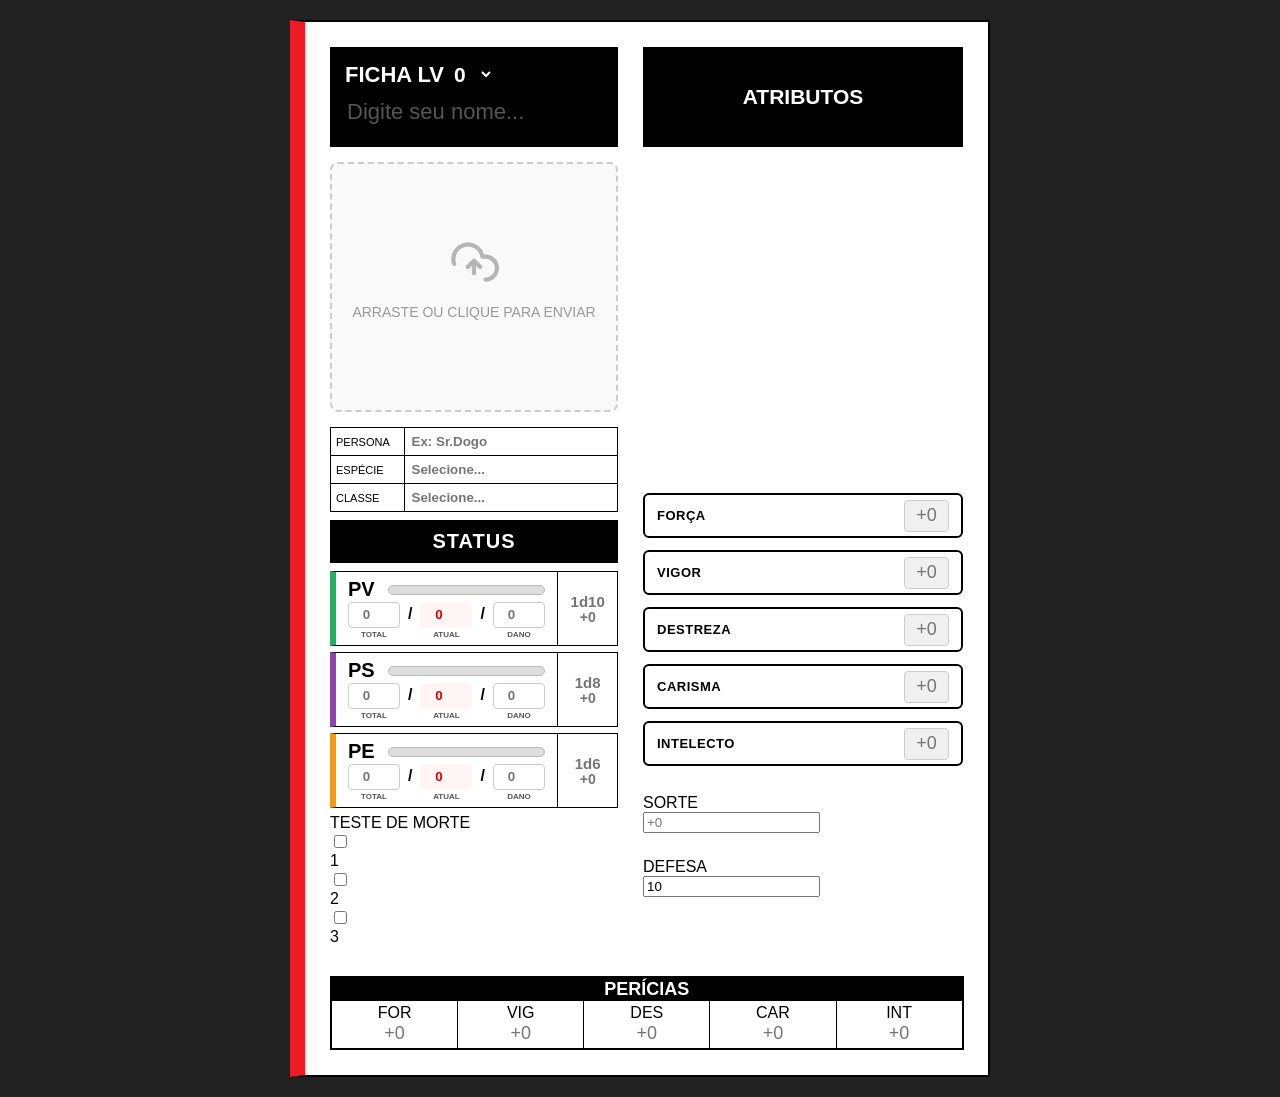
==== index.html @ f35fffa3 "Update index.html" ====
<!DOCTYPE html>
<html lang="pt-br">

<head>
    <meta charset="UTF-8">
    <meta name="viewport" content="width=900">
    <title>Ficha - LUVES</title>
    <link rel="stylesheet" href="style.css">
    <script src="https://cdn.jsdelivr.net/npm/chart.js"></script>
</head>

<body>
    <div class="ficha-container">
        <div class="col-esquerda">
            <header class="header-preto">
                <div class="cabecalho-topo">
                    <h1>FICHA LV
                        <select id="campo_lv">
                            <script>
                                for (let i = 0; i <= 15; i++) {
                                    document.write(`<option value="${i}">${i}</option>`);
                                }
                            </script>
                        </select>
                    </h1>
                    <input type="text" id="player_nome_input" placeholder="Digite seu nome..." spellcheck="false">
                </div>
            </header>

            <div class="moldura-foto-container">
                <div id="container_foto" class="upload-area" onclick="document.getElementById('input_foto').click()">
                    <img id="preview_img" src="#" style="display:none;">
                    <div id="placeholder_upload">
                        <div class="nuvem-icone">
                            <svg viewBox="0 0 24 24" width="50" height="50" fill="none" stroke="#888" stroke-width="2"
                                stroke-linecap="round" stroke-linejoin="round">
                                <path d="M17.5 19a5.5 5.5 0 0 0 0-11h-1.5a7 7 0 1 0-13.5 3.5"></path>
                                <polyline points="12 12 12 16"></polyline>
                                <polyline points="9 13 12 10 15 13"></polyline>
                            </svg>
                        </div>
                        <p>ARRASTE OU CLIQUE PARA ENVIAR</p>
                    </div>
                    <input type="file" id="input_foto" accept="image/*" onchange="carregarFoto(event)" hidden>
                </div>
            </div>

            <table class="tabela-dados">
                <tr>
                    <td>PERSONA</td>
                    <td><input type="text" placeholder="Ex: Sr.Dogo"></td>
                </tr>
                <tr>
                    <td>ESPÉCIE</td>
                    <td>
                        <div class="campo-wrapper">
                            <input type="text" id="especie_input" placeholder="Selecione..." readonly
                                onclick="abrirModal()">
                            <button id="btn_limpar_especie" class="btn-lixeira-sutil" onclick="limparEspecie()"
                                title="Limpar">✕</button>
                        </div>
                    </td>
                </tr>
                <tr>
                    <td>CLASSE</td>
                    <td>
                        <div class="campo-wrapper">
                            <input type="text" id="classe_input" placeholder="Selecione..." readonly
                                onclick="abrirModalExclusivo('modalClasse')">

                            <button id="btn_limpar_classe" class="btn-lixeira-sutil"
                                onclick="removerClasseSelecionada()" title="Limpar" style="display: none;">✕</button>
                        </div>
                    </td>
            </table>

            <div class="container-status">
                <div class="header-preta">STATUS</div>
                <div class="lista-status">

                    <div class="status-card borda-pv">
                        <div class="corpo-principal">
                            <div class="topo">
                                <span class="sigla-status">PV</span>
                                <div class="barra-externa">
                                    <div id="barra_pv" class="barra-interna bg-pv"></div>
                                </div>
                            </div>
                            <div class="inputs-row">
                                <div class="input-unidade">
                                    <input type="number" id="pv_total" placeholder="0" oninput="atualizar('pv')">
                                    <label>TOTAL</label>
                                </div>
                                <span class="barra-div">/</span>
                                <div class="input-unidade">
                                    <input type="number" id="pv_atual" value="0" readonly class="bg-read">
                                    <label>ATUAL</label>
                                </div>
                                <span class="barra-div">/</span>
                                <div class="input-unidade">
                                    <input type="number" id="pv_dano" placeholder="0" oninput="atualizar('pv')">
                                    <label>DANO</label>
                                </div>
                            </div>
                        </div>
                        <div class="divisor-v"></div>
                        <div class="bonus-slim">
                            <input type="text" class="dado-val" placeholder="1d10" oninput="autoDado(this)">
                            <input type="text" class="bonus-val cor-pv" placeholder="+0" oninput="autoMais(this)">
                        </div>
                    </div>
                    <div class="status-card borda-ps">
                        <div class="corpo-principal">
                            <div class="topo">
                                <span class="sigla-status">PS</span>
                                <div class="barra-externa">
                                    <div id="barra_ps" class="barra-interna bg-ps"></div>
                                </div>
                            </div>
                            <div class="inputs-row">
                                <div class="input-unidade">
                                    <input type="number" id="ps_total" placeholder="0" oninput="atualizar('ps')">
                                    <label>TOTAL</label>
                                </div>
                                <span class="barra-div">/</span>
                                <div class="input-unidade">
                                    <input type="number" id="ps_atual" value="0" readonly class="bg-read">
                                    <label>ATUAL</label>
                                </div>
                                <span class="barra-div">/</span>
                                <div class="input-unidade">
                                    <input type="number" id="ps_dano" placeholder="0" oninput="atualizar('ps')">
                                    <label>DANO</label>
                                </div>
                            </div>
                        </div>
                        <div class="divisor-v"></div>
                        <div class="bonus-slim">
                            <input type="text" class="dado-val" placeholder="1d8" oninput="autoDado(this)">
                            <input type="text" class="bonus-val cor-ps" placeholder="+0" oninput="autoMais(this)">
                        </div>
                    </div>
                    <div class="status-card borda-pe">
                        <div class="corpo-principal">
                            <div class="topo">
                                <span class="sigla-status">PE</span>
                                <div class="barra-externa">
                                    <div id="barra_pe" class="barra-interna bg-pe"></div>
                                </div>
                            </div>
                            <div class="inputs-row">
                                <div class="input-unidade">
                                    <input type="number" id="pe_total" placeholder="0" oninput="atualizar('pe')">
                                    <label>TOTAL</label>
                                </div>
                                <span class="barra-div">/</span>
                                <div class="input-unidade">
                                    <input type="number" id="pe_atual" value="0" readonly class="bg-read">
                                    <label>ATUAL</label>
                                </div>
                                <span class="barra-div">/</span>
                                <div class="input-unidade">
                                    <input type="number" id="pe_dano" placeholder="0" oninput="atualizar('pe')">
                                    <label>DANO</label>
                                </div>
                            </div>
                        </div>
                        <div class="divisor-v"></div>
                        <div class="bonus-slim">
                            <input type="text" class="dado-val" placeholder="1d6" oninput="autoDado(this)">
                            <input type="text" class="bonus-val cor-pe" placeholder="+0" oninput="autoMais(this)">
                        </div>
                    </div>
                </div>
            </div>

            <div class="card-teste-morte">
                <div class="morte-header">TESTE DE MORTE</div>
                <div class="morte-body">
                    <div class="morte-grid-inputs">
                        <label class="item-checkbox-morte">
                            <input type="checkbox" id="morte_1" onclick="atualizarTesteMorte()">
                            <div class="caixa-morte-design">1</div>
                        </label>
                        <label class="item-checkbox-morte">
                            <input type="checkbox" id="morte_2" onclick="atualizarTesteMorte()">
                            <div class="caixa-morte-design">2</div>
                        </label>
                        <label class="item-checkbox-morte">
                            <input type="checkbox" id="morte_3" onclick="atualizarTesteMorte()">
                            <div class="caixa-morte-design">3</div>
                        </label>
                    </div>
                </div>
            </div>
        </div>

        <div class="col-direita">
            <h2 class="titulo-sessao">ATRIBUTOS</h2>

            <div class="chart-container">
                <canvas id="radarChart"></canvas>
            </div>

            <div class="lista-atributos">
                <div class="attr-item">FORÇA <input type="text" id="base_for" placeholder="+0"
                        onfocus="removerSinal(this)" oninput="validarRapido(this)"></div>
                <div class="attr-item">VIGOR <input type="text" id="base_vig" placeholder="+0"
                        onfocus="removerSinal(this)" oninput="validarRapido(this)"></div>
                <div class="attr-item">DESTREZA <input type="text" id="base_des" placeholder="+0"
                        onfocus="removerSinal(this)" oninput="validarRapido(this)"></div>
                <div class="attr-item">CARISMA <input type="text" id="base_car" placeholder="+0"
                        onfocus="removerSinal(this)" oninput="validarRapido(this)"></div>
                <div class="attr-item">INTELECTO <input type="text" id="base_int" placeholder="+0"
                        onfocus="removerSinal(this)" oninput="validarRapido(this)"></div>
            </div>

            <div class="card-teste-morte" style="margin-top: 15px;">
                <div class="morte-header">SORTE</div>
                <div class="morte-body">
                    <div class="grid-atributo-separado">
                        <div class="caixa-atributo-design">
                            <input type="text" id="sorte_input" placeholder="+0" oninput="autoMais(this)"
                                class="input-atributo-morte">
                        </div>
                    </div>
                </div>
            </div>

            <div class="card-teste-morte" style="margin-top: 15px;">
                <div class="morte-header">DEFESA</div>
                <div class="morte-body">
                    <div class="grid-atributo-separado">
                        <div class="caixa-atributo-design">
                            <input type="number" id="defesa_input" value="10" placeholder="10"
                                class="input-atributo-morte">
                        </div>
                    </div>
                </div>
            </div>
        </div>

        <footer class="footer-pericias">
            <h2 class="titulo-pericias">PERÍCIAS</h2>
            <div class="grid-pericias">
                <div class="p-col">FOR<br><input type="text" placeholder="+0" onfocus="removerSinal(this)"
                        onblur="aplicarSinal(this)"></div>
                <div class="p-col">VIG<br><input type="text" placeholder="+0" onfocus="removerSinal(this)"
                        onblur="aplicarSinal(this)"></div>
                <div class="p-col">DES<br><input type="text" placeholder="+0" onfocus="removerSinal(this)"
                        onblur="aplicarSinal(this)"></div>
                <div class="p-col">CAR<br><input type="text" placeholder="+0" onfocus="removerSinal(this)"
                        onblur="aplicarSinal(this)"></div>
                <div class="p-col">INT<br><input type="text" placeholder="+0" onfocus="removerSinal(this)"
                        onblur="aplicarSinal(this)"></div>
            </div>
        </footer>
    </div>

    <div id="modal_especies" class="modal">
        <div class="modal-content">
            <span class="close-btn" onclick="fecharModal()">&times;</span>
            <h2 class="titulo-sessao">ESCOLHA SUA ESPÉCIE</h2>
            <div class="grid-especies-modal">
                <div class="categoria-modal">
                    <div class="tag-attr nul">NULO</div> <button
                        onclick="selecionarEspecie('Humanos', 'NUL')">Humanos</button>
                </div>
                <div class="categoria-modal">
                    <div class="tag-attr for">FOR</div> <button
                        onclick="selecionarEspecie('Dragões', 'FOR')">Dragões</button><button
                        onclick="selecionarEspecie('Feras', 'FOR')">Feras</button><button
                        onclick="selecionarEspecie('Mutante', 'FOR')">Mutante</button>
                </div>
                <div class="categoria-modal">
                    <div class="tag-attr vig">VIG</div> <button
                        onclick="selecionarEspecie('Plantas', 'VIG')">Plantas</button><button
                        onclick="selecionarEspecie('Reencarnados', 'VIG')">Reencarnados</button><button
                        onclick="selecionarEspecie('Vampiros', 'VIG')">Vampiros</button>
                </div>
                <div class="categoria-modal">
                    <div class="tag-attr des">DES</div> <button
                        onclick="selecionarEspecie('Goblins', 'DES')">Goblins</button><button
                        onclick="selecionarEspecie('Insectos', 'DES')">Insectos</button><button
                        onclick="selecionarEspecie('Limosos', 'DES')">Limosos</button>
                </div>
                <div class="categoria-modal">
                    <div class="tag-attr car">CAR</div> <button
                        onclick="selecionarEspecie('Anjos', 'CAR')">Anjos</button><button
                        onclick="selecionarEspecie('Demônios', 'CAR')">Demônios</button><button
                        onclick="selecionarEspecie('Gemas', 'CAR')">Gemas</button>
                </div>
                <div class="categoria-modal">
                    <div class="tag-attr int">INT</div> <button
                        onclick="selecionarEspecie('Construtos', 'INT')">Construtos</button><button
                        onclick="selecionarEspecie('Elfos', 'INT')">Elfos</button><button
                        onclick="selecionarEspecie('Marcianos', 'INT')">Marcianos</button>
                </div>
            </div>
        </div>
    </div>

    <div id="modal_detalhes" class="modal">
        <div class="modal-content ficha-explicativa">
            <span class="close-btn2" onclick="fecharDetalhes()">&times;</span>
            <div class="header-detalhes">
                <h2 id="detalhe_nome">Nome da Espécie</h2>
                <div class="tag-attr" id="detalhe_tag">ATTR</div>
            </div>
            <div class="topo-detalhes-grid">
                <div class="foto-especie-container"><img id="detalhe_img" src="" alt="Representação"></div>
                <div class="mini-resumo">
                    <h3>RESUMO</h3>
                    <p id="detalhe_resumo_curto">Breve introdução sobre a espécie aqui...</p>
                </div>
            </div>
            <div class="info-texto">
                <p><strong>• Bônus de Atributo:</strong> <span id="detalhe_bonus"></span></p>
                <p><strong>• Descrição Física:</strong> <span id="detalhe_desc"></span></p>
                <p><strong>• Idade:</strong> <span id="detalhe_idade"></span></p>
                <p><strong>• Tamanho:</strong> <span id="detalhe_tamanho"></span></p>
            </div>
            <button class="btn-confirmar" onclick="confirmarEscolha()">ESCOLHER ESTA ESPÉCIE</button>
        </div>
    </div>

    <div id="modalClasse" class="modal">
        <div class="modal-content">
            <div class="modal-header">
                <h2>ESCOLHA SUA CLASSE</h2>
                <span class="fechar-modal-custom" onclick="fecharModalClasse('modalClasse')">&times;</span>
            </div>

            <div class="tabs-classes">
                <button class="tab-btn-classe active" data-cor="vermelho"
                    onclick="trocarAbaClasse(event, 'classe-for')">FOR</button>
                <button class="tab-btn-classe" data-cor="verde"
                    onclick="trocarAbaClasse(event, 'classe-vig')">VIG</button>
                <button class="tab-btn-classe" data-cor="amarelo"
                    onclick="trocarAbaClasse(event, 'classe-des')">DES</button>
                <button class="tab-btn-classe" data-cor="rosa"
                    onclick="trocarAbaClasse(event, 'classe-car')">CAR</button>
                <button class="tab-btn-classe" data-cor="azul"
                    onclick="trocarAbaClasse(event, 'classe-int')">INT</button>
            </div>

            <div id="classe-for" class="conteudo-classe active">
                <div class="grid-classes">
                    <div class="card-classe" onclick="selecionarClasse('Bárbaro')">Bárbaro <span
                            class="sec-badge b-vig">VIG</span></div>
                    <div class="card-classe" onclick="selecionarClasse('Carrasco')">Carrasco <span
                            class="sec-badge b-des">DES</span></div>
                    <div class="card-classe" onclick="selecionarClasse('Performático')">Performático <span
                            class="sec-badge b-car">CAR</span></div>
                    <div class="card-classe" onclick="selecionarClasse('Exorcista')">Exorcista <span
                            class="sec-badge b-int">INT</span></div>
                </div>
            </div>

            <div id="classe-vig" class="conteudo-classe">
                <div class="grid-classes">
                    <div class="card-classe" onclick="selecionarClasse('Sentinela')">Sentinela <span
                            class="sec-badge b-for">FOR</span></div>
                    <div class="card-classe" onclick="selecionarClasse('Monge')">Monge <span
                            class="sec-badge b-des">DES</span></div>
                    <div class="card-classe" onclick="selecionarClasse('Paladino')">Paladino <span
                            class="sec-badge b-car">CAR</span></div>
                    <div class="card-classe" onclick="selecionarClasse('Socorrista')">Socorrista <span
                            class="sec-badge b-int">INT</span></div>
                </div>
            </div>

            <div id="classe-des" class="conteudo-classe">
                <div class="grid-classes">
                    <div class="card-classe" onclick="selecionarClasse('Assassino')">Assassino <span
                            class="sec-badge b-for">FOR</span></div>
                    <div class="card-classe" onclick="selecionarClasse('Caçador')">Caçador <span
                            class="sec-badge b-vig">VIG</span></div>
                    <div class="card-classe" onclick="selecionarClasse('Gatuno')">Gatuno <span
                            class="sec-badge b-car">CAR</span></div>
                    <div class="card-classe" onclick="selecionarClasse('Hacker')">Hacker <span
                            class="sec-badge b-int">INT</span></div>
                </div>
            </div>

            <div id="classe-car" class="conteudo-classe">
                <div class="grid-classes">
                    <div class="card-classe" onclick="selecionarClasse('Cozinheiro')">Cozinheiro <span
                            class="sec-badge b-for">FOR</span></div>
                    <div class="card-classe" onclick="selecionarClasse('Maestro')">Maestro <span
                            class="sec-badge b-vig">VIG</span></div>
                    <div class="card-classe" onclick="selecionarClasse('Alfaiate')">Alfaiate <span
                            class="sec-badge b-des">DES</span></div>
                    <div class="card-classe" onclick="selecionarClasse('Ocultista')">Ocultista <span
                            class="sec-badge b-int">INT</span></div>
                </div>
            </div>

            <div id="classe-int" class="conteudo-classe">
                <div class="grid-classes">
                    <div class="card-classe" onclick="selecionarClasse('Mecânico')">Mecânico <span
                            class="sec-badge b-for">FOR</span></div>
                    <div class="card-classe" onclick="selecionarClasse('Alquimista')">Alquimista <span
                            class="sec-badge b-vig">VIG</span></div>
                    <div class="card-classe" onclick="selecionarClasse('Investigador')">Investigador <span
                            class="sec-badge b-des">DES</span></div>
                    <div class="card-classe" onclick="selecionarClasse('Arcanista')">Arcanista <span
                            class="sec-badge b-car">CAR</span></div>
                </div>
            </div>
        </div>
    </div>

    <div id="modal_detalhes_classe" class="modal" style="display: none;">
        <div class="modal-content">
            <div class="modal-header-detalhe">
                <h2 id="detalhe_classe_nome" style="margin: 0;">BÁRBARO</h2>
                <span id="detalhe_classe_tag" class="badge-status-classe vig">VIG</span>
            </div>

            <hr>

            <div class="modal-body-layout">
                <div class="placeholder-img-classe">
                    <img src="data:image/svg+xml;utf8,<svg xmlns='http://www.w3.org/2000/svg' width='170' height='230'><rect width='170' height='230' fill='%23222'/><text x='50%' y='50%' dominant-baseline='middle' text-anchor='middle' fill='%23666' font-family='sans-serif' font-size='12'>[Imagem da Classe]</text></svg>"
                        alt="Espaço da Imagem">
                </div>

                <div class="modal-textos-classe">
                    <h3>PROFICIÊNCIAS</h3>
                    <p id="detalhe_classe_proficiencias">Carregando...</p>

                    <h3>HABILIDADE INICIAL: <em id="detalhe_classe_hab_nome">Carregando...</em></h3>
                    <p id="detalhe_classe_hab_desc">Carregando...</p>
                </div>
            </div>

            <hr>

            <div class="modal-botoes-footer">
                <button class="btn-voltar-classes" onclick="voltarParaListaClasses()">← Voltar</button>
                <button class="btn-confirmar-classe" onclick="confirmarEscolhaClasseFinal()">Confirmar
                    Classe</button>
            </div>
        </div>
    </div>




    <script src="app.js"></script>
</body>

</html>
---- style.css ----
:root { --vermelho: #ed1c24; }

* { box-sizing: border-box; } /* Essencial para o cálculo de largura */

body { 
    background-color: #222; 
    display: flex; 
    justify-content: center; 
    font-family: 'Arial Black', sans-serif; 
    padding: 20px; 
    margin: 0;
}

/* CONTAINER PRINCIPAL: Aumentamos a largura máxima para dar espaço aos atributos */
.ficha-container {
    display: grid;
    grid-template-columns: 1fr 1.1fr; /* Damos um pouco mais de peso para a coluna da direita */
    gap: 25px; /* Aumentamos o espaço entre as colunas */
    width: 100%;
    max-width: 700px; /* Aumentado de 950px para 1100px para caber tudo folgado */
    margin: 0 auto;
    background: #fff;
    border: 2px solid #000;
    border-left: 15px solid var(--vermelho);
    padding: 25px; /* Aumentamos o respiro interno */
    box-sizing: border-box;
    align-items: start;
}

/* 2. Ajuste na Header de Atributos */
.col-direita h2.titulo-sessao {
    margin-top: 0; /* Remove qualquer espaço extra no topo */
    height: 100px; /* Opcional: Se quiser que ela tenha a mesma altura exata do header preto da esquerda */
    display: flex;
    align-items: center;
    justify-content: center;
}

/* 3. Garantir que a coluna da direita não tenha padding extra no topo */
.col-direita {
    padding-top: 0;
    display: flex;
    flex-direction: column;
    gap: 10px;
}



/* Ajuste Mobile para a Ficha Principal */
@media (max-width: 650px) {
    .ficha-container {
        grid-template-columns: 1fr; /* Empilha as colunas no celular */
        border-left-width: 8px;
    }
}
.header-preto { 
    background: black; 
    color: white; 
    padding: 15px; 
    min-height: 100px; 
}

.header-preto h1 { 
    margin: 0; 
    font-size: 22px; 
}
/* Estilo do novo Input de Nome */
#player_nome_input {
    background: transparent;
    border: none;
    color: white;
    font-family: 'Arial Black', sans-serif; /* Mesma fonte do resto da ficha */
    font-size: 22px;
    width: 100%;
    margin-top: 10px;
    outline: none;
    text-transform: uppercase; /* Opcional: deixa o nome sempre em maiúsculas como no molde */
}

/* Cor do "Digite seu nome..." (Placeholder) */
#player_nome_input::placeholder {
    color: #555; /* Tom claro solicitado */
    text-transform: none; /* Placeholder não fica em maiúsculas */
}

#campo_lv {
    background: transparent; color: white; border: none;
    font-size: 21px; font-weight: bold; cursor: pointer; font-family: inherit;
    outline: none;
}
#campo_lv option { background: black; }

.moldura-foto-container {
    width: 100%;
    margin: 15px 0;
}


/* Efeito ao passar o mouse */
.upload-area:hover {
    background-color: #f0f0f0;
    border-color: #888;
}

#placeholder_upload {
    text-align: center;
    pointer-events: none;
}

#placeholder_upload p {
    margin-top: 10px;
    color: #999;
    font-family: Arial, sans-serif;
    font-size: 14px;
    font-weight: normal;
    text-transform: none; /* Mantém minúsculas como na imagem */
}

.nuvem-icone {
    opacity: 0.6;
    transition: transform 0.3s ease;
}

/* ... (mantenha o início do código igual) */

.upload-area {
    width: 100%;
    height: 250px;
    background-color: #f9f9f9;
    border: 2px dashed #ccc; 
    /* DIMINUÍDO: De 20px para 8px para a moldura externa */
    border-radius: 8px; 
    display: flex;
    align-items: center;
    justify-content: center;
    cursor: pointer;
    transition: all 0.4s ease;
    overflow: hidden;
    position: relative;
}

/* Estado Ativo: Quando a classe 'foto-postada' é adicionada via JS */
.upload-area.foto-postada {
    border: 1px solid #420101; /* Muda de tracejado para LINHA SÓLIDA */
    background-color: white;
}

/* Efeito de hover suave apenas quando já tem a foto */
.upload-area.foto-postada:hover {
    border-color: var(--vermelho); /* Destaque sutil com a cor da ficha */
    box-shadow: 0 4px 15px rgba(0,0,0,0.1);
    transform: scale(1.01);
}
#preview_img {
    width: 100%;
    height: 100%;
    object-fit: cover; 
    object-position: center;
    /* DIMINUÍDO: De 10px para 5px para a foto interna */
    border-radius: 5px; 
    display: block;
}

/* ... (resto do código igual) */

.titulo-sessao { background: black; color: white; text-align: center; padding: 5px; font-size: 21px; margin: 5px 0; }
.tabela-dados { width: 100%; border-collapse: collapse; }
.tabela-dados td { border: 1px solid black; padding: 5px; font-size: 11px; }
.tabela-dados input { border: none; width: 100%; outline: none; font-weight: bold; }

.status-bar { border: 1px solid black; padding: 5px; font-size: 18px; font-family: 'Arial Black', sans-serif; }
.progresso { height: 6px; width: 85%; border: 1px solid black; margin-top: 4px; }
.verde { background: #8efc69; } .roxo { background: #8a59ff; } .amarelo { background: #ffeb3b; }

.attr-item { display: flex; justify-content: space-between; border: 2px solid black; padding: 4px; margin-bottom: 2px; font-size: 12px; }
.attr-item input { width: 35px; text-align: center; }


/* Estilo do Input de Espécie para parecer clicável */
#especie_input {
    cursor: pointer;
    color: #000000;
    transition: background 0.3s;
}
#especie_input:hover { background: #fff0f0; }

/* O MODAL (Fundo escuro) */
.modal {
    display: none; 
    position: fixed; 
    z-index: 1000; 
    left: 0; 
    top: 0;
    width: 100%; 
    height: 100%;
    background-color: rgba(0,0,0,0.85);
    backdrop-filter: blur(4px);
    
    /* MUDANÇA AQUI: Impede que o fundo role */
    overflow: hidden; 
    padding: 0; 
}

/* CONTEÚDO DO MODAL (A aba de resumo) */
.modal-content {
    background-color: white;
    margin: 5vh auto; /* 5% da altura da tela */
    padding: 20px;
    border: 3px solid black;
    width: 90%;
    max-width: 500px;
    border-radius: 10px;
    position: relative;
    
    /* MUDANÇA AQUI: A rolagem fica só aqui dentro */
    max-height: 85vh; 
    overflow-y: auto; 
    display: flex;
    flex-direction: column;
}

/* Esconde a barra de rolagem lateral do fundo quando o modal abre */
body.modal-aberto {
    overflow: hidden;
}

/* BOTÃO DE FECHAR NO MODAL */
.close-btn {
    position: absolute;
    right: 15px;
    top: 10px;
    font-size: 24px;
    font-weight: bold;
    cursor: pointer;
    color: rgb(255, 255, 255); /* Cor branca solicitada */
    line-height: 1;
    transition: color 0.2s ease;
    z-index: 1001; /* Garante que fique acima da barra preta */
}

/* BOTÃO DE FECHAR NO MODAL */
.close-btn2 {
    position: absolute;
    right: 15px;
    top: 10px;
    font-size: 24px;
    font-weight: bold;
    cursor: pointer;
    color: rgb(0, 0, 0); /* Cor branca solicitada */
    line-height: 1;
    transition: color 0.2s ease;
    z-index: 1001; /* Garante que fique acima da barra preta */
}
.close-btn2:hover {
    color: #eb0000; /* Fica cinza claro ao passar o mouse */
}

.close-btn:hover {
    color: #bd0000; /* Fica cinza claro ao passar o mouse */
}

/* Ajuste opcional na barra de título para destacar o botão */
.modal-content h2.titulo-sessao {
    margin: -20px -20px 20px -20px; /* Alinha com as bordas do modal */
    border-radius: 7px 7px 0 0;
    padding: 15px;
    position: relative;
}

/* GRID DE BOTÕES */
.grid-especies-modal {
    display: grid;
    grid-template-columns: 1fr 1fr;
    gap: 15px;
    margin-top: 20px;
}

.categoria-modal {
    display: flex;
    flex-direction: column;
    gap: 5px;
}

.tag-attr {
    background: black;
    color: white;
    width: fit-content;
    padding: 2px 8px;
    font-size: 12px;
    font-weight: bold;
}

.categoria-modal button {
    text-align: left;
    background: none;
    border: none;
    border-bottom: 1px solid #ddd;
    padding: 5px;
    cursor: pointer;
    font-family: Arial, sans-serif;
    font-size: 13px;
}

.categoria-modal button:hover {
    background: #f0f0f0;
    color: var(--vermelho);
    border-bottom-color: var(--vermelho);
}

/* Tags de Cores */
.tag-attr { padding: 4px 10px; font-size: 11px; font-weight: bold; border-radius: 3px; color: white; width: fit-content; }
.tag-attr.for { background: #ed1c24; }
.tag-attr.vig { background: #2ecc71; }
.tag-attr.des { background: #f1c40f; }
.tag-attr.car { background: #f75ec9; }
.tag-attr.int { background: #3498db; }
.tag-attr.nul { background: #555555; }

/* Efeito de Hover Colorido nos Botões */
.categoria-modal:has(.for) button:hover { color: #ed1c24; border-bottom-color: #ed1c24; }
.categoria-modal:has(.vig) button:hover { color: #2ecc71; border-bottom-color: #2ecc71; }
.categoria-modal:has(.des) button:hover { color: #f1c40f; border-bottom-color: #f1c40f; }
.categoria-modal:has(.car) button:hover { color: #e91e63; border-bottom-color: #e91e63; }
.categoria-modal:has(.int) button:hover { color: #3498db; border-bottom-color: #3498db; }
.categoria-modal:has(.nul) button:hover { color: #524f4f; border-bottom-color: #000000; }


/* Estilo base das tags para manter consistência */
.tag-attr {
    padding: 2px 10px;
    font-size: 11px;
    font-weight: bold;
    border-radius: 3px;
    width: fit-content;
    margin-bottom: 5px;
    text-align: center;
    min-width: 40px;
}

/* Estilo da Ficha Explicativa */
.ficha-explicativa {
    max-width: 450px;
    border: 4px solid black;
}

.header-detalhes {
    display: flex;
    justify-content: space-between;
    align-items: center;
    border-bottom: 2px solid #ddd;
    margin-bottom: 15px;
    padding-bottom: 5px;
}

.foto-especie-container {
    width: 150px; height: 150px; border: 1px solid #ddd;
    border-radius: 4px; overflow: hidden;
}

.foto-especie-container img {
    width: 100%;
    height: 100%;
    object-fit: cover;
}

.info-texto p {
    font-size: 13px;
    line-height: 1.5;
    margin-bottom: 10px;
    font-family: Arial, sans-serif;
    color: #333;
}

.btn-confirmar {
    width: 100%;
    padding: 12px;
    background: black;
    color: white;
    border: none;
    font-weight: bold;
    cursor: pointer;
    margin-top: 10px;
    transition: 0.3s;
}

.btn-confirmar:hover {
    background: #68b965;
}

/* Novo Layout: Foto + Resumo */
.topo-detalhes-grid {
    display: grid;
    grid-template-columns: 150px 1fr; /* Foto fixa em 150px e texto ocupa o resto */
    gap: 15px;
    background: #f4f4f4;
    padding: 10px;
    border-radius: 5px;
    margin: 10px 0;
}

.mini-resumo {
    display: flex;
    flex-direction: column;
    justify-content: center;
}

.mini-resumo h3 {
    font-size: 14px;
    margin-bottom: 5px;
    border-bottom: 2px solid black;
    width: fit-content;
}

.mini-resumo p {
    font-size: 12px;
    font-style: italic;
    color: #555;
    line-height: 1.4;
}

/* O wrapper precisa deixar os itens lado a lado */
.campo-wrapper {
    display: flex !important;
    align-items: center !important;
    width: 100%;
}

/* O botão sutil */
.btn-lixeira-sutil {
    display: none; /* Começa escondido */
    background: none;
    border: none;
    padding: 0 10px;
    cursor: pointer;
    color: #ccc;
    font-weight: bold;
}

/* REGRA CRÍTICA: Se o input tiver a classe, mostra o botão vizinho */
#especie_input.tem-conteudo + .btn-lixeira-sutil {
    display: inline-block !important;
}

.btn-lixeira-sutil:hover {
    color: #ed1c24;
}


.header-preta {
    background: #000;
    color: #fff;
    text-align: center;
    font-weight: 800;
    padding: 10px;
    font-size: 20px;
    font-family: 'Arial Black', sans-serif;
    text-transform: uppercase;
    letter-spacing: 1px;
    
    /* ESTA LINHA CRIA O ESPAÇO ACIMA */
    margin-top: 8px; 
    
    margin-bottom: 8px;
    display: block; /* Garante que a margem funcione corretamente */
}

.status-card {
    display: flex;
    border: 1px solid #000;
    margin-bottom: 6px;
    background: #fff;
    height: 75px;
}

.corpo-principal {
    flex: 1;
    padding: 6px 12px;
    display: flex;
    flex-direction: column;
    justify-content: space-around;
}

/* ÁREA LATERAL BEM ENCOLHIDA */
.bonus-slim {
    width: 60px; /* Largura mínima para o bônus */
    display: flex;
    flex-direction: column;
    align-items: center;
    justify-content: center;
}

.divisor-v { width: 1.5px; background: #000; align-self: stretch; }

.dado-val, .bonus-val {
    width: 100%;
    text-align: center;
    border: none;
    background: transparent;
    font-weight: bold;
    outline: none;
}
.dado-val { font-size: 15px; color: #333; }
.bonus-val { font-size: 14px; margin-top: -3px; }

/* Barras e Inputs */
.topo { display: flex; align-items: center; gap: 10px; }
.sigla-status { font-weight: 900; font-size: 20px; width: 30px; }
.barra-externa { flex-grow: 1; height: 10px; background: #ddd; border-radius: 5px; border: 1px solid #bbb; overflow: hidden; }
.barra-interna { height: 100%; width: 0%; transition: width 0.4s ease-out; }

.inputs-row { display: flex; justify-content: center; align-items: center; gap: 8px; }
.input-unidade { display: flex; flex-direction: column; align-items: center; }
.input-unidade input { width: 52px; height: 26px; text-align: center; font-weight: bold; border: 1px solid #ccc; border-radius: 4px; }
.input-unidade label { font-size: 8px; font-weight: 900; color: #555; margin-top: 2px; }
.bg-read { background: #fff5f5; color: #d00; border: none !important; }
.barra-div { font-weight: bold; font-size: 16px; margin-top: -12px; }

/* Cores dos Temas */
.bg-pv { background: #2ecc71; } .cor-pv { color: #27ae60; } .borda-pv { border-left: 6px solid #27ae60; }
.bg-ps { background: #9b59b6; } .cor-ps { color: #8e44ad; } .borda-ps { border-left: 6px solid #8e44ad; }
.bg-pe { background: #f1c40f; } .cor-pe { color: #f39c12; } .borda-pe { border-left: 6px solid #f39c12; }

.sorte-container {
    display: flex;
    align-items: center;
    justify-content: space-between;
    border: 2px solid #000;
    margin-top: 10px;
    height: 40px;
    background-color: #fff;
    border-radius: 4px;
    padding: 0 15px;
}

.sorte-label {
    font-weight: 900;
    font-size: 1rem;
    letter-spacing: 1px;
    color: #000; /* Texto "SORTE" sempre preto */
}

.sorte-inputs {
    display: flex;
    align-items: center;
    gap: 5px;
}

.input-sorte {
    width: 35px;
    border: none;
    background: transparent;
    text-align: center;
    font-weight: bold;
    font-size: 1.1rem;
    /* Cor do texto que o player digita */
    color: #000; 
    outline: none;
}

/* --- EFEITO DE TEXTO DE FUNDO (PLACEHOLDER) --- */
.input-sorte::placeholder {
    /* Cor do texto de exemplo (claro como o "Sr. Dogo") */
    color: #aaaaaa; 
    font-weight: 600;
    opacity: 1;
}

/* Remove as setinhas do campo de número */
.input-sorte::-webkit-inner-spin-button, 
.input-sorte::-webkit-outer-spin-button { 
    -webkit-appearance: none; 
    margin: 0; 
}

.separador {
    font-weight: bold;
    color: #000;
}

/*campo de atributos

/* Container que agrupa os atributos */
.lista-atributos {
    display: flex;
    flex-direction: column;
    gap: 10px; /* Espaço entre as caixas */
    padding: 1px 0;
}

/* Atualização de Fonte para os Atributos */
.attr-item {
    font-family: 'Arial Black', sans-serif; /* A fonte robusta da Sorte */
    color: #000;
    font-weight: 900;
    text-transform: uppercase;
    font-size: 14px;
    letter-spacing: 0.5px;
    
    /* Mantendo as bordas fechadas que você pediu */
    display: flex;
    justify-content: space-between;
    align-items: center;
    border: 2px solid #000000;
    border-radius: 6px;
    height: 45px;
    padding: 0 12px;
    background: #fff;
}

/* Efeito de foco quando passa o mouse na caixa toda */
.attr-item:hover {
    border-color: #4b4b4b;
    background: #e7e7e7;
}

/* Nome do Atributo: Mais limpo e legível */
.attr-item span, .attr-item {
    color: #000000;
    font-family: 'Segoe UI', Roboto, sans-serif;
    font-size: 13px;
    font-weight: 600;
    letter-spacing: 0.5px;
    text-transform: uppercase;
}

/* Garantindo que o input do número também use a fonte se quiser manter o padrão */
.attr-item input {
    font-family: 'Arial Black', sans-serif;
    font-size: 18px;
    color: #000000; /* Cor cinza para o número como no seu print */
    background: #f0f0f0;
    border: 1px solid #ccc;
    border-radius: 4px;
    width: 45px;
    height: 32px;
    text-align: center;
    outline: none;
}

/* Quando o input é selecionado */
.attr-item input:focus {
    border-color: var(--vermelho);
    background: #fff;
    box-shadow: 0 0 4px rgba(237, 28, 36, 0.2);
}

/* Estilo para valor negativo */
.attr-item input[value="-1"] {
    color: #ed1c24;
    border-color: #ffb3b3;
}

/* Remove setas padrão */
.attr-item input::-webkit-inner-spin-button,
.attr-item input::-webkit-outer-spin-button {
    -webkit-appearance: none;
    margin: 0;
}

/* Container do radar */
.chart-container {
    width: 100% !important;
    max-width: 350px; /* Ou o tamanho que você preferir */
    height: 300px !important; /* ALTURA FIXA É ESSENCIAL */
    margin: 0 auto 20px auto;
    position: relative;
    display: block;
    overflow: hidden; /* Garante que nada saia do limite */
}

/* Força o Canvas a obedecer o container */
#radarChart {
    width: 100% !important;
    height: 100% !important;
}

/* campo de dominio */


.status-secundario {
    display: grid;
    grid-template-columns: 1fr 1fr;
    border: 2px solid #000; /* Borda mais grossa para combinar com o estilo */
    border-radius: 10px;
    margin-top: 15px;
    background: #fff;
    width: 100%;
    box-sizing: border-box;
    height: 75px !important; /* Aumentado levemente para melhor respiro */
    overflow: hidden;
}

.status-box {
    display: flex;
    flex-direction: column;
    align-items: center;
    justify-content: center;
    padding: 5px 0;
}

/* Divisória interna entre Defesa e Domínio */
.status-box:first-child {
    border-right: 2px solid #000;
}

.status-label {
    font-family: 'Arial Black', sans-serif;
    font-size: 13px;
    letter-spacing: 1px;
    margin-bottom: 2px;
}

.status-valor {
    font-family: 'Arial Black', sans-serif;
    font-size: 22px;
    font-weight: 900;
    display: flex;
    align-items: center;
}

/* Estilização do Input para parecer texto comum */
.status-valor input {
    width: 45px;
    border: none;
    background: transparent;
    text-align: center;
    font-family: 'Arial Black', sans-serif;
    font-size: 22px;
    font-weight: 900;
    text-decoration: underline; /* Mantém o estilo sublinhado da imagem original */
    text-underline-offset: 4px;
    outline: none;
    padding: 0;
}

.footer-pericias {
    width: 220% !important; /* Força ocupar a largura total da ficha */
    margin-top: 5px;
    border: 2px solid #000;
    background: #fff;
    box-sizing: border-box; /* Impede que a borda jogue o campo para fora */
    display: block;
    clear: both;
}

.titulo-pericias {
    background: #000;
    color: #fff;
    text-align: center;
    font-family: 'Arial Black', sans-serif;
    font-size: 18px;
    margin: 0;
    padding: 1px 0;
}

.grid-pericias {
    display: flex !important; /* Coloca os itens lado a lado */
    width: 100%;
}

.p-col {
    flex: 1; /* Faz cada uma das 5 colunas ter exatamente o mesmo tamanho */
    text-align: center;
    border-right: 1px solid #000;
    padding: 3px 0;
}

.p-col:last-child {
    border-right: none; /* Tira a linha preta da última coluna */
}

.p-col input {
    width: 100%;
    border: none;
    background: transparent;
    text-align: center;
    font-family: 'Arial Black', sans-serif;
    font-size: 18px;
    outline: none;
}

/* Container que segura Esquerda e Direita */
.miolo-da-ficha {
    display: flex !important;
    flex-direction: row !important; /* Força ficar um ao lado do outro sempre */
    flex-wrap: nowrap !important;  /* Impede que a coluna da direita pule para baixo */
    width: 100%;
    gap: 10px; /* Espaço entre as colunas */
}

/* Garante que as colunas não fiquem espremidas demais */
.col-esquerda {
    flex: 1; 
    min-width: 0; /* Evita que a coluna quebre o layout */
}

.col-direita {
    width: 320px; /* Ou a largura que você definiu */
    min-width: 320px;
}
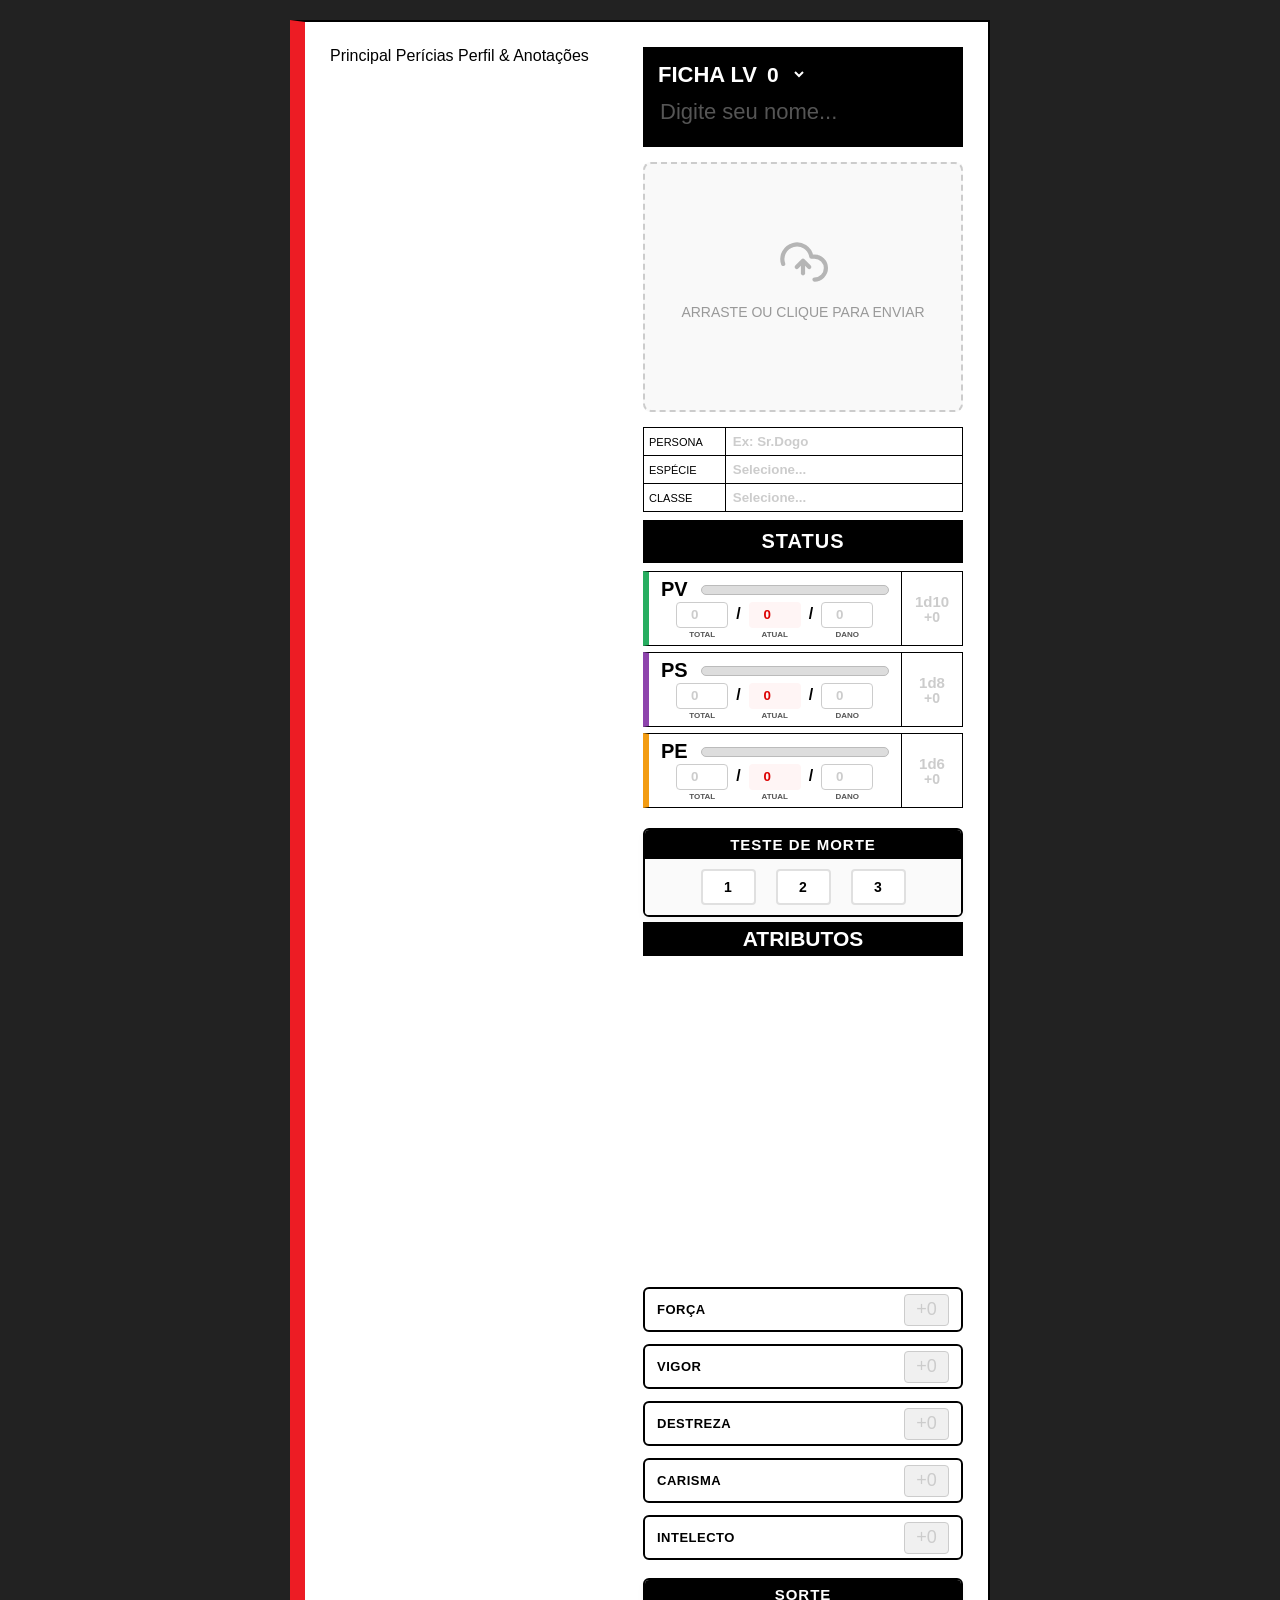
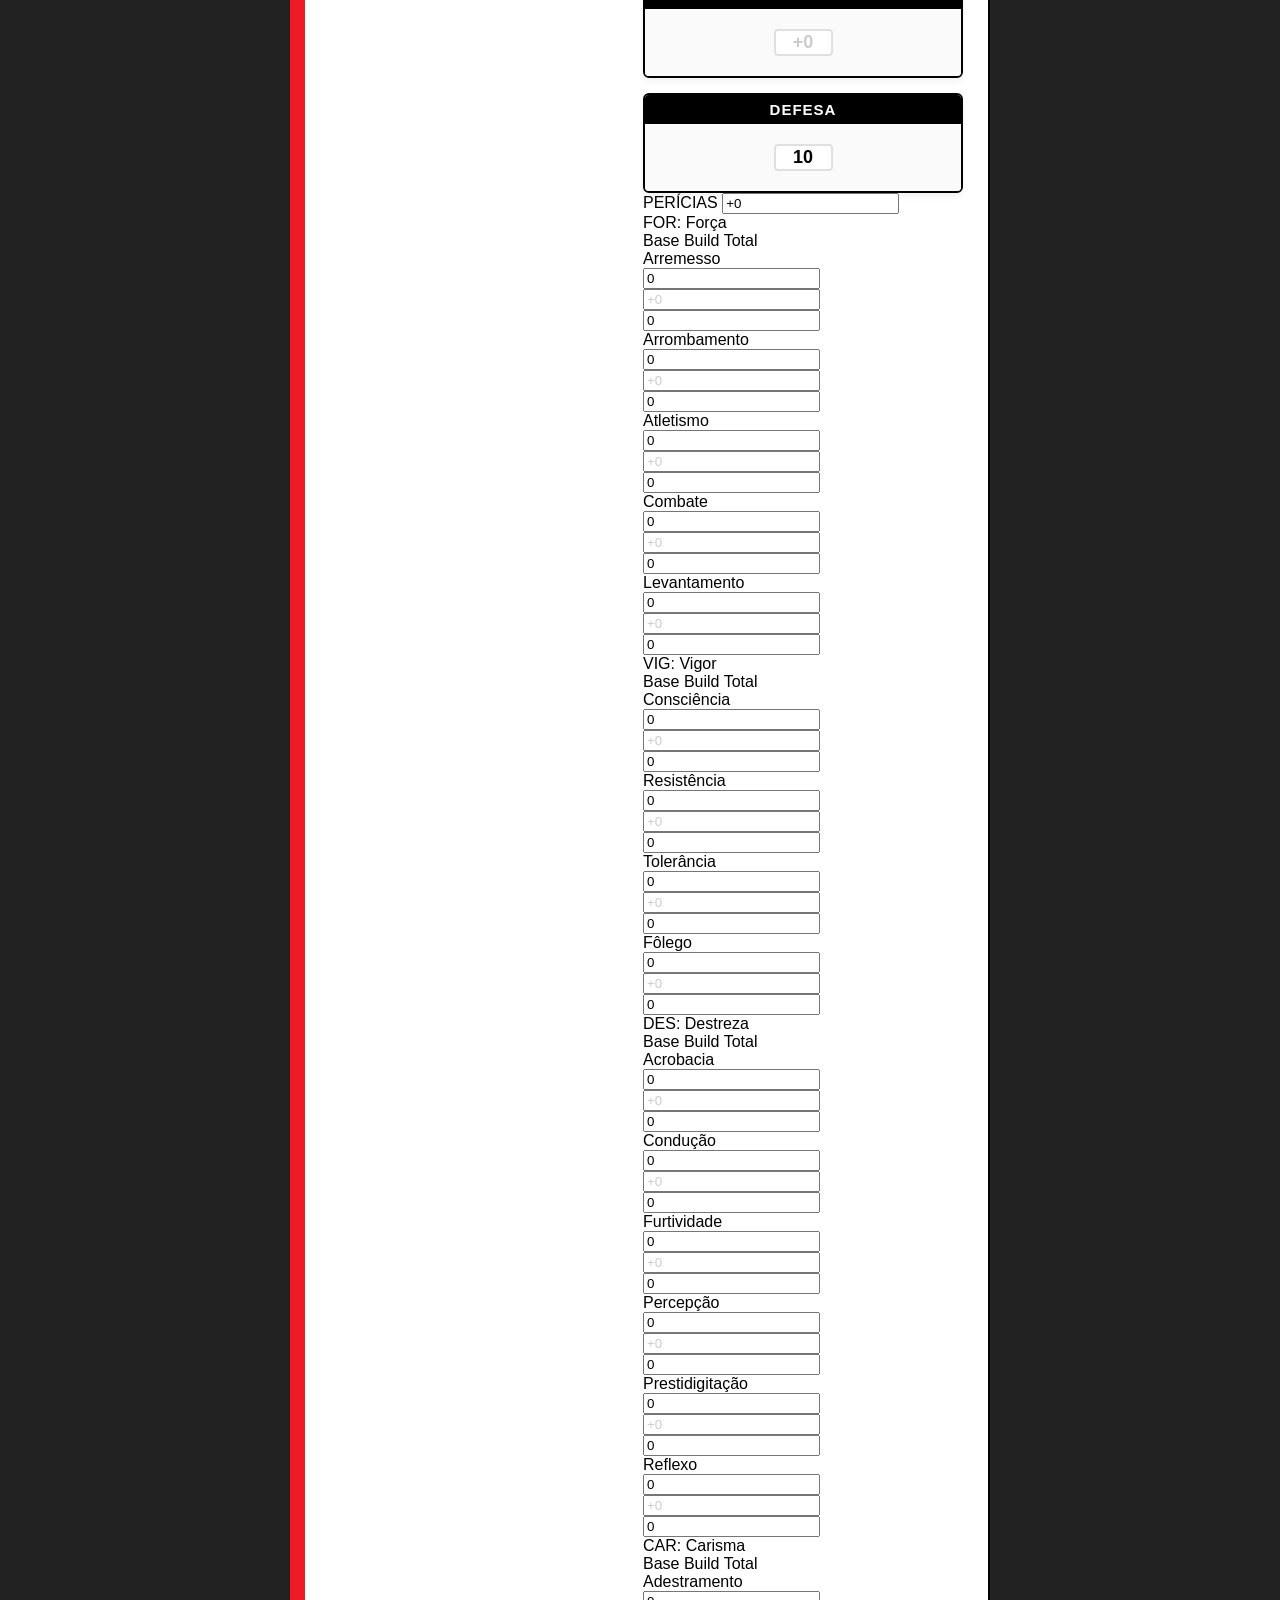
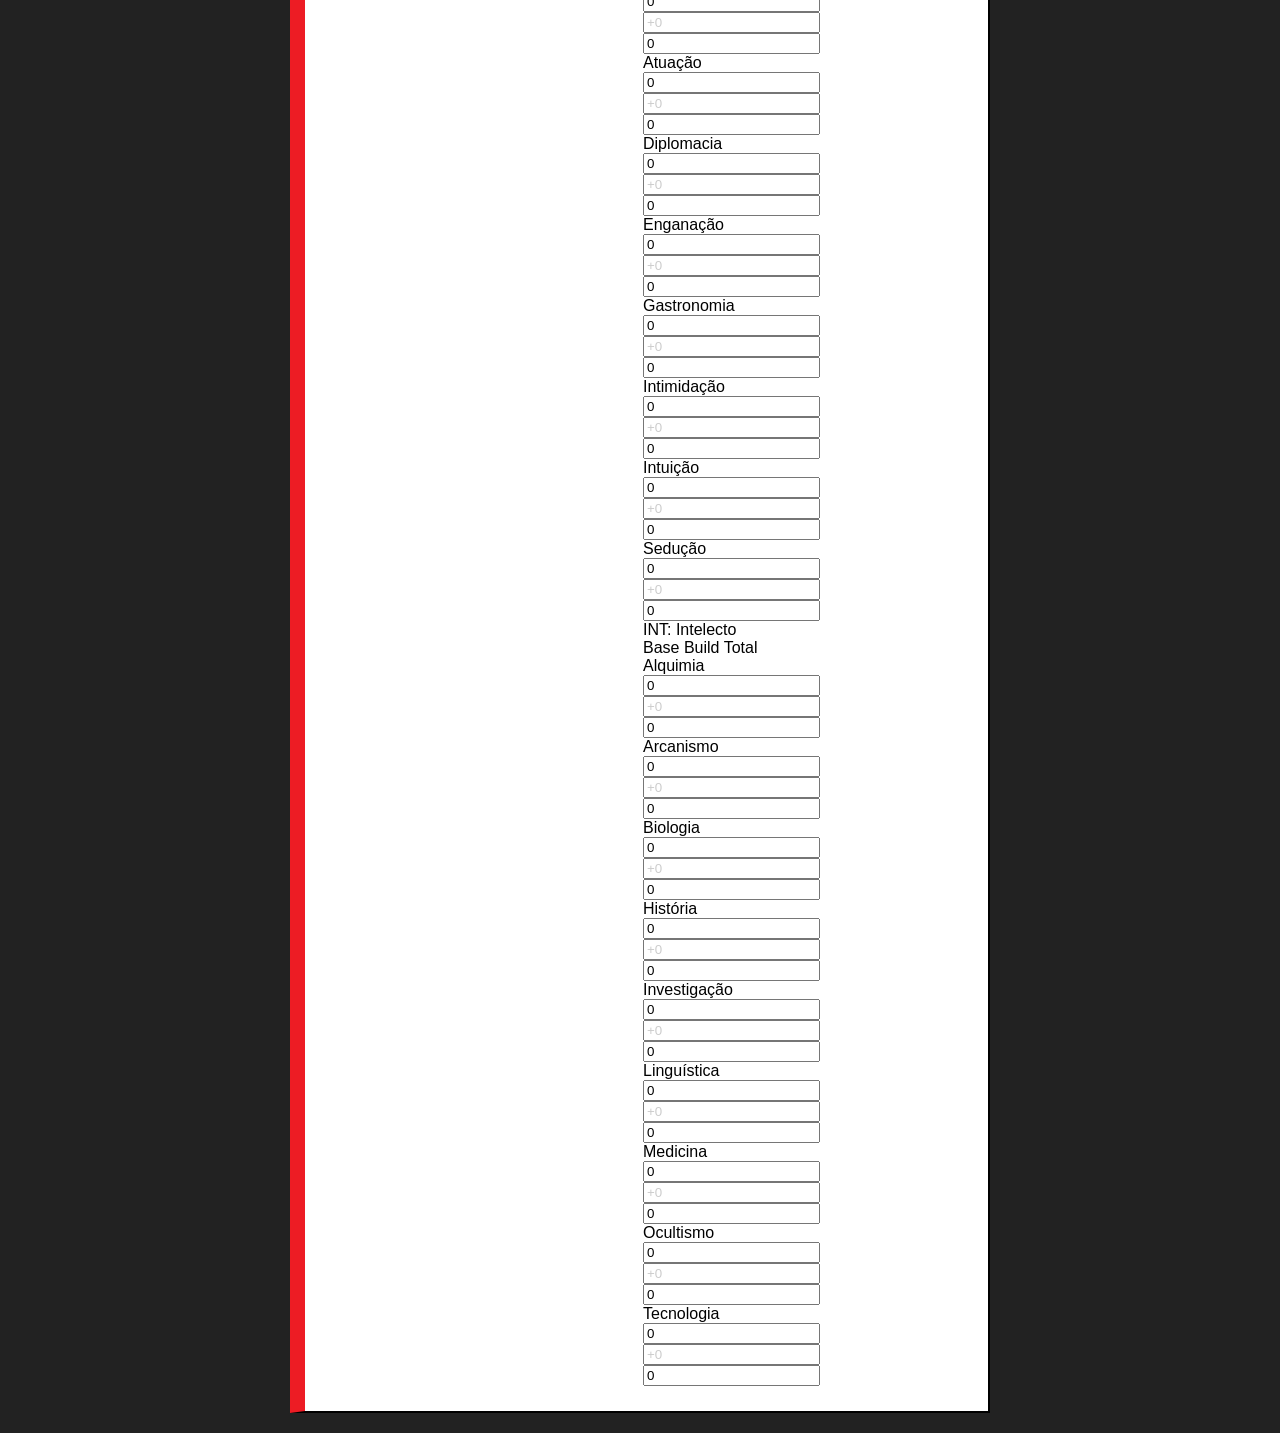
==== commit ceedbffc: "Update index.html" ====
--- a/index.html
+++ b/index.html
@@ -11,444 +11,647 @@
 
 <body>
     <div class="ficha-container">
-        <div class="col-esquerda">
-            <header class="header-preto">
-                <div class="cabecalho-topo">
-                    <h1>FICHA LV
-                        <select id="campo_lv">
-                            <script>
-                                for (let i = 0; i <= 15; i++) {
-                                    document.write(`<option value="${i}">${i}</option>`);
-                                }
-                            </script>
-                        </select>
-                    </h1>
-                    <input type="text" id="player_nome_input" placeholder="Digite seu nome..." spellcheck="false">
-                </div>
-            </header>
-
-            <div class="moldura-foto-container">
-                <div id="container_foto" class="upload-area" onclick="document.getElementById('input_foto').click()">
-                    <img id="preview_img" src="#" style="display:none;">
-                    <div id="placeholder_upload">
-                        <div class="nuvem-icone">
-                            <svg viewBox="0 0 24 24" width="50" height="50" fill="none" stroke="#888" stroke-width="2"
-                                stroke-linecap="round" stroke-linejoin="round">
-                                <path d="M17.5 19a5.5 5.5 0 0 0 0-11h-1.5a7 7 0 1 0-13.5 3.5"></path>
-                                <polyline points="12 12 12 16"></polyline>
-                                <polyline points="9 13 12 10 15 13"></polyline>
-                            </svg>
-                        </div>
-                        <p>ARRASTE OU CLIQUE PARA ENVIAR</p>
-                    </div>
-                    <input type="file" id="input_foto" accept="image/*" onchange="carregarFoto(event)" hidden>
-                </div>
+
+        <input type="radio" name="abas_livro" id="pagina_principal" checked hidden>
+        <input type="radio" name="abas_livro" id="pagina_pericias" hidden>
+        <input type="radio" name="abas_livro" id="pagina_perfil" hidden>
+
+        <div class="abas-livro-container">
+            <label for="pagina_principal" class="aba-livro btn-principal">Principal</label>
+            <label for="pagina_pericias" class="aba-livro btn-pericias">Perícias</label>
+            <label for="pagina_perfil" class="aba-livro btn-perfil">Perfil & Anotações</label>
+        </div>
+
+        <div class="folha-branca-livro">
+
+            <div class="pagina-livro" id="conteudo_principal">
+
+                <div class="col-esquerda">
+                    <header class="header-preto">
+                        <div class="cabecalho-topo">
+                            <h1>FICHA LV
+                                <select id="campo_lv">
+                                    <script>
+                                        for (let i = 0; i <= 15; i++) {
+                                            document.write(`<option value="${i}">${i}</option>`);
+                                        }
+                                    </script>
+                                </select>
+                            </h1>
+                            <input type="text" id="player_nome_input" placeholder="Digite seu nome..."
+                                spellcheck="false">
+                        </div>
+                    </header>
+
+                    <div class="moldura-foto-container">
+                        <div id="container_foto" class="upload-area"
+                            onclick="document.getElementById('input_foto').click()">
+                            <img id="preview_img" src="#" style="display:none;">
+                            <div id="placeholder_upload">
+                                <div class="nuvem-icone">
+                                    <svg viewBox="0 0 24 24" width="50" height="50" fill="none" stroke="#888"
+                                        stroke-width="2" stroke-linecap="round" stroke-linejoin="round">
+                                        <path d="M17.5 19a5.5 5.5 0 0 0 0-11h-1.5a7 7 0 1 0-13.5 3.5"></path>
+                                        <polyline points="12 12 12 16"></polyline>
+                                        <polyline points="9 13 12 10 15 13"></polyline>
+                                    </svg>
+                                </div>
+                                <p>ARRASTE OU CLIQUE PARA ENVIAR</p>
+                            </div>
+                            <input type="file" id="input_foto" accept="image/*" onchange="carregarFoto(event)" hidden>
+                        </div>
+                    </div>
+
+                    <table class="tabela-dados">
+                        <tr>
+                            <td>PERSONA</td>
+                            <td><input type="text" placeholder="Ex: Sr.Dogo"></td>
+                        </tr>
+                        <tr>
+                            <td>ESPÉCIE</td>
+                            <td>
+                                <div class="campo-wrapper">
+                                    <input type="text" id="especie_input" placeholder="Selecione..." readonly
+                                        onclick="abrirModal()">
+                                    <button id="btn_limpar_especie" class="btn-lixeira-sutil" onclick="limparEspecie()"
+                                        title="Limpar">✕</button>
+                                </div>
+                            </td>
+                        </tr>
+                        <tr>
+                            <td>CLASSE</td>
+                            <td>
+                                <div class="campo-wrapper">
+                                    <input type="text" id="classe_input" placeholder="Selecione..." readonly
+                                        onclick="abrirModalExclusivo('modalClasse')">
+
+                                    <button id="btn_limpar_classe" class="btn-lixeira-sutil"
+                                        onclick="removerClasseSelecionada()" title="Limpar"
+                                        style="display: none;">✕</button>
+                                </div>
+                            </td>
+                    </table>
+
+                    <div class="container-status">
+                        <div class="header-preta">STATUS</div>
+                        <div class="lista-status">
+
+                            <div class="status-card borda-pv">
+                                <div class="corpo-principal">
+                                    <div class="topo">
+                                        <span class="sigla-status">PV</span>
+                                        <div class="barra-externa">
+                                            <div id="barra_pv" class="barra-interna bg-pv"></div>
+                                        </div>
+                                    </div>
+                                    <div class="inputs-row">
+                                        <div class="input-unidade">
+                                            <input type="number" id="pv_total" placeholder="0"
+                                                oninput="atualizar('pv')">
+                                            <label>TOTAL</label>
+                                        </div>
+                                        <span class="barra-div">/</span>
+                                        <div class="input-unidade">
+                                            <input type="number" id="pv_atual" value="0" readonly class="bg-read">
+                                            <label>ATUAL</label>
+                                        </div>
+                                        <span class="barra-div">/</span>
+                                        <div class="input-unidade">
+                                            <input type="number" id="pv_dano" placeholder="0" oninput="atualizar('pv')">
+                                            <label>DANO</label>
+                                        </div>
+                                    </div>
+                                </div>
+                                <div class="divisor-v"></div>
+                                <div class="bonus-slim">
+                                    <input type="text" class="dado-val" placeholder="1d10" oninput="autoDado(this)">
+                                    <input type="text" class="bonus-val cor-pv" placeholder="+0"
+                                        oninput="autoMais(this)">
+                                </div>
+                            </div>
+                            <div class="status-card borda-ps">
+                                <div class="corpo-principal">
+                                    <div class="topo">
+                                        <span class="sigla-status">PS</span>
+                                        <div class="barra-externa">
+                                            <div id="barra_ps" class="barra-interna bg-ps"></div>
+                                        </div>
+                                    </div>
+                                    <div class="inputs-row">
+                                        <div class="input-unidade">
+                                            <input type="number" id="ps_total" placeholder="0"
+                                                oninput="atualizar('ps')">
+                                            <label>TOTAL</label>
+                                        </div>
+                                        <span class="barra-div">/</span>
+                                        <div class="input-unidade">
+                                            <input type="number" id="ps_atual" value="0" readonly class="bg-read">
+                                            <label>ATUAL</label>
+                                        </div>
+                                        <span class="barra-div">/</span>
+                                        <div class="input-unidade">
+                                            <input type="number" id="ps_dano" placeholder="0" oninput="atualizar('ps')">
+                                            <label>DANO</label>
+                                        </div>
+                                    </div>
+                                </div>
+                                <div class="divisor-v"></div>
+                                <div class="bonus-slim">
+                                    <input type="text" class="dado-val" placeholder="1d8" oninput="autoDado(this)">
+                                    <input type="text" class="bonus-val cor-ps" placeholder="+0"
+                                        oninput="autoMais(this)">
+                                </div>
+                            </div>
+                            <div class="status-card borda-pe">
+                                <div class="corpo-principal">
+                                    <div class="topo">
+                                        <span class="sigla-status">PE</span>
+                                        <div class="barra-externa">
+                                            <div id="barra_pe" class="barra-interna bg-pe"></div>
+                                        </div>
+                                    </div>
+                                    <div class="inputs-row">
+                                        <div class="input-unidade">
+                                            <input type="number" id="pe_total" placeholder="0"
+                                                oninput="atualizar('pe')">
+                                            <label>TOTAL</label>
+                                        </div>
+                                        <span class="barra-div">/</span>
+                                        <div class="input-unidade">
+                                            <input type="number" id="pe_atual" value="0" readonly class="bg-read">
+                                            <label>ATUAL</label>
+                                        </div>
+                                        <span class="barra-div">/</span>
+                                        <div class="input-unidade">
+                                            <input type="number" id="pe_dano" placeholder="0" oninput="atualizar('pe')">
+                                            <label>DANO</label>
+                                        </div>
+                                    </div>
+                                </div>
+                                <div class="divisor-v"></div>
+                                <div class="bonus-slim">
+                                    <input type="text" class="dado-val" placeholder="1d6" oninput="autoDado(this)">
+                                    <input type="text" class="bonus-val cor-pe" placeholder="+0"
+                                        oninput="autoMais(this)">
+                                </div>
+                            </div>
+                        </div>
+                    </div>
+
+                    <div class="card-teste-morte">
+                        <div class="morte-header">TESTE DE MORTE</div>
+                        <div class="morte-body">
+                            <div class="morte-grid-inputs">
+                                <label class="item-checkbox-morte">
+                                    <input type="checkbox" id="morte_1" onclick="atualizarTesteMorte()">
+                                    <div class="caixa-morte-design">1</div>
+                                </label>
+                                <label class="item-checkbox-morte">
+                                    <input type="checkbox" id="morte_2" onclick="atualizarTesteMorte()">
+                                    <div class="caixa-morte-design">2</div>
+                                </label>
+                                <label class="item-checkbox-morte">
+                                    <input type="checkbox" id="morte_3" onclick="atualizarTesteMorte()">
+                                    <div class="caixa-morte-design">3</div>
+                                </label>
+                            </div>
+                        </div>
+                    </div>
+                </div>
+
+                <div class="col-direita">
+                    <h2 class="titulo-sessao">ATRIBUTOS</h2>
+
+                    <div class="chart-container">
+                        <canvas id="radarChart"></canvas>
+                    </div>
+
+                    <div class="lista-atributos">
+                        <div class="attr-item">FORÇA <input type="text" id="base_for" placeholder="+0"
+                                onfocus="removerSinal(this)" oninput="validarRapido(this)"></div>
+                        <div class="attr-item">VIGOR <input type="text" id="base_vig" placeholder="+0"
+                                onfocus="removerSinal(this)" oninput="validarRapido(this)"></div>
+                        <div class="attr-item">DESTREZA <input type="text" id="base_des" placeholder="+0"
+                                onfocus="removerSinal(this)" oninput="validarRapido(this)"></div>
+                        <div class="attr-item">CARISMA <input type="text" id="base_car" placeholder="+0"
+                                onfocus="removerSinal(this)" oninput="validarRapido(this)"></div>
+                        <div class="attr-item">INTELECTO <input type="text" id="base_int" placeholder="+0"
+                                onfocus="removerSinal(this)" oninput="validarRapido(this)"></div>
+                    </div>
+
+                    <div class="card-teste-morte" style="margin-top: 15px;">
+                        <div class="morte-header">SORTE</div>
+                        <div class="morte-body">
+                            <div class="grid-atributo-separado">
+                                <div class="caixa-atributo-design">
+                                    <input type="text" id="sorte_input" placeholder="+0" oninput="autoMais(this)"
+                                        class="input-atributo-morte">
+                                </div>
+                            </div>
+                        </div>
+                    </div>
+
+                    <div class="card-teste-morte" style="margin-top: 15px;">
+                        <div class="morte-header">DEFESA</div>
+                        <div class="morte-body">
+                            <div class="grid-atributo-separado">
+                                <div class="caixa-atributo-design">
+                                    <input type="number" id="defesa_input" value="10" placeholder="10"
+                                        class="input-atributo-morte">
+                                </div>
+                            </div>
+                        </div>
+                    </div>
+                </div>
+
+                <div id="modal_especies" class="modal">
+                    <div class="modal-content">
+                        <span class="close-btn" onclick="fecharModal()">&times;</span>
+                        <h2 class="titulo-sessao">ESCOLHA SUA ESPÉCIE</h2>
+                        <div class="grid-especies-modal">
+                            <div class="categoria-modal">
+                                <div class="tag-attr nul">NULO</div> <button
+                                    onclick="selecionarEspecie('Humanos', 'NUL')">Humanos</button>
+                            </div>
+                            <div class="categoria-modal">
+                                <div class="tag-attr for">FOR</div> <button
+                                    onclick="selecionarEspecie('Dragões', 'FOR')">Dragões</button><button
+                                    onclick="selecionarEspecie('Feras', 'FOR')">Feras</button><button
+                                    onclick="selecionarEspecie('Mutante', 'FOR')">Mutante</button>
+                            </div>
+                            <div class="categoria-modal">
+                                <div class="tag-attr vig">VIG</div> <button
+                                    onclick="selecionarEspecie('Plantas', 'VIG')">Plantas</button><button
+                                    onclick="selecionarEspecie('Reencarnados', 'VIG')">Reencarnados</button><button
+                                    onclick="selecionarEspecie('Vampiros', 'VIG')">Vampiros</button>
+                            </div>
+                            <div class="categoria-modal">
+                                <div class="tag-attr des">DES</div> <button
+                                    onclick="selecionarEspecie('Goblins', 'DES')">Goblins</button><button
+                                    onclick="selecionarEspecie('Insectos', 'DES')">Insectos</button><button
+                                    onclick="selecionarEspecie('Limosos', 'DES')">Limosos</button>
+                            </div>
+                            <div class="categoria-modal">
+                                <div class="tag-attr car">CAR</div> <button
+                                    onclick="selecionarEspecie('Anjos', 'CAR')">Anjos</button><button
+                                    onclick="selecionarEspecie('Demônios', 'CAR')">Demônios</button><button
+                                    onclick="selecionarEspecie('Gemas', 'CAR')">Gemas</button>
+                            </div>
+                            <div class="categoria-modal">
+                                <div class="tag-attr int">INT</div> <button
+                                    onclick="selecionarEspecie('Construtos', 'INT')">Construtos</button><button
+                                    onclick="selecionarEspecie('Elfos', 'INT')">Elfos</button><button
+                                    onclick="selecionarEspecie('Marcianos', 'INT')">Marcianos</button>
+                            </div>
+                        </div>
+                    </div>
+                </div>
+
+                <div id="modal_detalhes" class="modal">
+                    <div class="modal-content ficha-explicativa">
+                        <span class="close-btn2" onclick="fecharDetalhes()">&times;</span>
+                        <div class="header-detalhes">
+                            <h2 id="detalhe_nome">Nome da Espécie</h2>
+                            <div class="tag-attr" id="detalhe_tag">ATTR</div>
+                        </div>
+                        <div class="topo-detalhes-grid">
+                            <div class="foto-especie-container"><img id="detalhe_img" src="" alt="Representação"></div>
+                            <div class="mini-resumo">
+                                <h3>RESUMO</h3>
+                                <p id="detalhe_resumo_curto">Breve introdução sobre a espécie aqui...</p>
+                            </div>
+                        </div>
+                        <div class="info-texto">
+                            <p><strong>• Bônus de Atributo:</strong> <span id="detalhe_bonus"></span></p>
+                            <p><strong>• Descrição Física:</strong> <span id="detalhe_desc"></span></p>
+                            <p><strong>• Idade:</strong> <span id="detalhe_idade"></span></p>
+                            <p><strong>• Tamanho:</strong> <span id="detalhe_tamanho"></span></p>
+                        </div>
+                        <button class="btn-confirmar" onclick="confirmarEscolha()">ESCOLHER ESTA ESPÉCIE</button>
+                    </div>
+                </div>
+
+                <div id="modalClasse" class="modal">
+                    <div class="modal-content">
+                        <div class="modal-header">
+                            <h2>ESCOLHA SUA CLASSE</h2>
+                            <span class="fechar-modal-custom" onclick="fecharModalClasse('modalClasse')">&times;</span>
+                        </div>
+
+                        <div class="tabs-classes">
+                            <button class="tab-btn-classe active" data-cor="vermelho"
+                                onclick="trocarAbaClasse(event, 'classe-for')">FOR</button>
+                            <button class="tab-btn-classe" data-cor="verde"
+                                onclick="trocarAbaClasse(event, 'classe-vig')">VIG</button>
+                            <button class="tab-btn-classe" data-cor="amarelo"
+                                onclick="trocarAbaClasse(event, 'classe-des')">DES</button>
+                            <button class="tab-btn-classe" data-cor="rosa"
+                                onclick="trocarAbaClasse(event, 'classe-car')">CAR</button>
+                            <button class="tab-btn-classe" data-cor="azul"
+                                onclick="trocarAbaClasse(event, 'classe-int')">INT</button>
+                        </div>
+
+                        <div id="classe-for" class="conteudo-classe active">
+                            <div class="grid-classes">
+                                <div class="card-classe" onclick="selecionarClasse('Bárbaro')">Bárbaro <span
+                                        class="sec-badge b-vig">VIG</span></div>
+                                <div class="card-classe" onclick="selecionarClasse('Carrasco')">Carrasco <span
+                                        class="sec-badge b-des">DES</span></div>
+                                <div class="card-classe" onclick="selecionarClasse('Performático')">Performático <span
+                                        class="sec-badge b-car">CAR</span></div>
+                                <div class="card-classe" onclick="selecionarClasse('Exorcista')">Exorcista <span
+                                        class="sec-badge b-int">INT</span></div>
+                            </div>
+                        </div>
+
+                        <div id="classe-vig" class="conteudo-classe">
+                            <div class="grid-classes">
+                                <div class="card-classe" onclick="selecionarClasse('Sentinela')">Sentinela <span
+                                        class="sec-badge b-for">FOR</span></div>
+                                <div class="card-classe" onclick="selecionarClasse('Monge')">Monge <span
+                                        class="sec-badge b-des">DES</span></div>
+                                <div class="card-classe" onclick="selecionarClasse('Paladino')">Paladino <span
+                                        class="sec-badge b-car">CAR</span></div>
+                                <div class="card-classe" onclick="selecionarClasse('Socorrista')">Socorrista <span
+                                        class="sec-badge b-int">INT</span></div>
+                            </div>
+                        </div>
+
+                        <div id="classe-des" class="conteudo-classe">
+                            <div class="grid-classes">
+                                <div class="card-classe" onclick="selecionarClasse('Assassino')">Assassino <span
+                                        class="sec-badge b-for">FOR</span></div>
+                                <div class="card-classe" onclick="selecionarClasse('Caçador')">Caçador <span
+                                        class="sec-badge b-vig">VIG</span></div>
+                                <div class="card-classe" onclick="selecionarClasse('Gatuno')">Gatuno <span
+                                        class="sec-badge b-car">CAR</span></div>
+                                <div class="card-classe" onclick="selecionarClasse('Hacker')">Hacker <span
+                                        class="sec-badge b-int">INT</span></div>
+                            </div>
+                        </div>
+
+                        <div id="classe-car" class="conteudo-classe">
+                            <div class="grid-classes">
+                                <div class="card-classe" onclick="selecionarClasse('Cozinheiro')">Cozinheiro <span
+                                        class="sec-badge b-for">FOR</span></div>
+                                <div class="card-classe" onclick="selecionarClasse('Maestro')">Maestro <span
+                                        class="sec-badge b-vig">VIG</span></div>
+                                <div class="card-classe" onclick="selecionarClasse('Alfaiate')">Alfaiate <span
+                                        class="sec-badge b-des">DES</span></div>
+                                <div class="card-classe" onclick="selecionarClasse('Ocultista')">Ocultista <span
+                                        class="sec-badge b-int">INT</span></div>
+                            </div>
+                        </div>
+
+                        <div id="classe-int" class="conteudo-classe">
+                            <div class="grid-classes">
+                                <div class="card-classe" onclick="selecionarClasse('Mecânico')">Mecânico <span
+                                        class="sec-badge b-for">FOR</span></div>
+                                <div class="card-classe" onclick="selecionarClasse('Alquimista')">Alquimista <span
+                                        class="sec-badge b-vig">VIG</span></div>
+                                <div class="card-classe" onclick="selecionarClasse('Investigador')">Investigador <span
+                                        class="sec-badge b-des">DES</span></div>
+                                <div class="card-classe" onclick="selecionarClasse('Arcanista')">Arcanista <span
+                                        class="sec-badge b-car">CAR</span></div>
+                            </div>
+                        </div>
+                    </div>
+                </div>
+
+                <div id="modal_detalhes_classe" class="modal" style="display: none;">
+                    <div class="modal-content">
+                        <div class="modal-header-detalhe">
+                            <h2 id="detalhe_classe_nome" style="margin: 0;">BÁRBARO</h2>
+                            <span id="detalhe_classe_tag" class="badge-status-classe vig">VIG</span>
+                        </div>
+
+                        <hr>
+
+                        <div class="modal-body-layout">
+                            <div class="placeholder-img-classe">
+                                <img src="data:image/svg+xml;utf8,<svg xmlns='http://www.w3.org/2000/svg' width='170' height='230'><rect width='170' height='230' fill='%23222'/><text x='50%' y='50%' dominant-baseline='middle' text-anchor='middle' fill='%23666' font-family='sans-serif' font-size='12'>[Imagem da Classe]</text></svg>"
+                                    alt="Espaço da Imagem">
+                            </div>
+
+                            <div class="modal-textos-classe">
+                                <h3>PROFICIÊNCIAS</h3>
+                                <p id="detalhe_classe_proficiencias">Carregando...</p>
+
+                                <h3>HABILIDADE INICIAL: <em id="detalhe_classe_hab_nome">Carregando...</em></h3>
+                                <p id="detalhe_classe_hab_desc">Carregando...</p>
+                            </div>
+                        </div>
+
+                        <hr>
+
+                        <div class="modal-botoes-footer">
+                            <button class="btn-voltar-classes" onclick="voltarParaListaClasses()">← Voltar</button>
+                            <button class="btn-confirmar-classe" onclick="confirmarEscolhaClasseFinal()">Confirmar
+                                Classe</button>
+                        </div>
+                    </div>
+                </div>
+
             </div>
 
-            <table class="tabela-dados">
-                <tr>
-                    <td>PERSONA</td>
-                    <td><input type="text" placeholder="Ex: Sr.Dogo"></td>
-                </tr>
-                <tr>
-                    <td>ESPÉCIE</td>
-                    <td>
-                        <div class="campo-wrapper">
-                            <input type="text" id="especie_input" placeholder="Selecione..." readonly
-                                onclick="abrirModal()">
-                            <button id="btn_limpar_especie" class="btn-lixeira-sutil" onclick="limparEspecie()"
-                                title="Limpar">✕</button>
-                        </div>
-                    </td>
-                </tr>
-                <tr>
-                    <td>CLASSE</td>
-                    <td>
-                        <div class="campo-wrapper">
-                            <input type="text" id="classe_input" placeholder="Selecione..." readonly
-                                onclick="abrirModalExclusivo('modalClasse')">
-
-                            <button id="btn_limpar_classe" class="btn-lixeira-sutil"
-                                onclick="removerClasseSelecionada()" title="Limpar" style="display: none;">✕</button>
-                        </div>
-                    </td>
-            </table>
-
-            <div class="container-status">
-                <div class="header-preta">STATUS</div>
-                <div class="lista-status">
-
-                    <div class="status-card borda-pv">
-                        <div class="corpo-principal">
-                            <div class="topo">
-                                <span class="sigla-status">PV</span>
-                                <div class="barra-externa">
-                                    <div id="barra_pv" class="barra-interna bg-pv"></div>
-                                </div>
-                            </div>
-                            <div class="inputs-row">
-                                <div class="input-unidade">
-                                    <input type="number" id="pv_total" placeholder="0" oninput="atualizar('pv')">
-                                    <label>TOTAL</label>
-                                </div>
-                                <span class="barra-div">/</span>
-                                <div class="input-unidade">
-                                    <input type="number" id="pv_atual" value="0" readonly class="bg-read">
-                                    <label>ATUAL</label>
-                                </div>
-                                <span class="barra-div">/</span>
-                                <div class="input-unidade">
-                                    <input type="number" id="pv_dano" placeholder="0" oninput="atualizar('pv')">
-                                    <label>DANO</label>
-                                </div>
-                            </div>
-                        </div>
-                        <div class="divisor-v"></div>
-                        <div class="bonus-slim">
-                            <input type="text" class="dado-val" placeholder="1d10" oninput="autoDado(this)">
-                            <input type="text" class="bonus-val cor-pv" placeholder="+0" oninput="autoMais(this)">
-                        </div>
-                    </div>
-                    <div class="status-card borda-ps">
-                        <div class="corpo-principal">
-                            <div class="topo">
-                                <span class="sigla-status">PS</span>
-                                <div class="barra-externa">
-                                    <div id="barra_ps" class="barra-interna bg-ps"></div>
-                                </div>
-                            </div>
-                            <div class="inputs-row">
-                                <div class="input-unidade">
-                                    <input type="number" id="ps_total" placeholder="0" oninput="atualizar('ps')">
-                                    <label>TOTAL</label>
-                                </div>
-                                <span class="barra-div">/</span>
-                                <div class="input-unidade">
-                                    <input type="number" id="ps_atual" value="0" readonly class="bg-read">
-                                    <label>ATUAL</label>
-                                </div>
-                                <span class="barra-div">/</span>
-                                <div class="input-unidade">
-                                    <input type="number" id="ps_dano" placeholder="0" oninput="atualizar('ps')">
-                                    <label>DANO</label>
-                                </div>
-                            </div>
-                        </div>
-                        <div class="divisor-v"></div>
-                        <div class="bonus-slim">
-                            <input type="text" class="dado-val" placeholder="1d8" oninput="autoDado(this)">
-                            <input type="text" class="bonus-val cor-ps" placeholder="+0" oninput="autoMais(this)">
-                        </div>
-                    </div>
-                    <div class="status-card borda-pe">
-                        <div class="corpo-principal">
-                            <div class="topo">
-                                <span class="sigla-status">PE</span>
-                                <div class="barra-externa">
-                                    <div id="barra_pe" class="barra-interna bg-pe"></div>
-                                </div>
-                            </div>
-                            <div class="inputs-row">
-                                <div class="input-unidade">
-                                    <input type="number" id="pe_total" placeholder="0" oninput="atualizar('pe')">
-                                    <label>TOTAL</label>
-                                </div>
-                                <span class="barra-div">/</span>
-                                <div class="input-unidade">
-                                    <input type="number" id="pe_atual" value="0" readonly class="bg-read">
-                                    <label>ATUAL</label>
-                                </div>
-                                <span class="barra-div">/</span>
-                                <div class="input-unidade">
-                                    <input type="number" id="pe_dano" placeholder="0" oninput="atualizar('pe')">
-                                    <label>DANO</label>
-                                </div>
-                            </div>
-                        </div>
-                        <div class="divisor-v"></div>
-                        <div class="bonus-slim">
-                            <input type="text" class="dado-val" placeholder="1d6" oninput="autoDado(this)">
-                            <input type="text" class="bonus-val cor-pe" placeholder="+0" oninput="autoMais(this)">
-                        </div>
-                    </div>
+            <div class="pagina-livro" id="conteudo_pericias">
+
+                <div class="header-pericias-fino">
+                    <span>PERÍCIAS</span>
+                    <input type="text" class="box-editavel-topo" placeholder="+0" value="+0" spellcheck="false">
+                </div>
+
+                <div class="grid-pericias-colunas">
+
+                    <div class="caixa-categoria-nova">
+                        <div class="topo-cat-pericia c-for">FOR: <span>Força</span></div>
+                        <div class="tabela-cabecalho-p">
+                            <span class="col-cap">Base</span>
+                            <span class="col-cap">Build</span>
+                            <span class="col-cap">Total</span>
+                        </div>
+                        <div class="corpo-tabela-p">
+                            <div class="linha-pericia-nova"><span>Arremesso</span>
+                                <div class="inputs-tres"><input type="number" value="0"><input type="number"
+                                        placeholder="+0"><input type="number" readonly value="0" class="t-p"></div>
+                            </div>
+                            <div class="linha-pericia-nova"><span>Arrombamento</span>
+                                <div class="inputs-tres"><input type="number" value="0"><input type="number"
+                                        placeholder="+0"><input type="number" readonly value="0" class="t-p"></div>
+                            </div>
+                            <div class="linha-pericia-nova"><span>Atletismo</span>
+                                <div class="inputs-tres"><input type="number" value="0"><input type="number"
+                                        placeholder="+0"><input type="number" readonly value="0" class="t-p"></div>
+                            </div>
+                            <div class="linha-pericia-nova"><span>Combate</span>
+                                <div class="inputs-tres"><input type="number" value="0"><input type="number"
+                                        placeholder="+0"><input type="number" readonly value="0" class="t-p"></div>
+                            </div>
+                            <div class="linha-pericia-nova"><span>Levantamento</span>
+                                <div class="inputs-tres"><input type="number" value="0"><input type="number"
+                                        placeholder="+0"><input type="number" readonly value="0" class="t-p"></div>
+                            </div>
+                        </div>
+                    </div>
+
+                    <div class="caixa-categoria-nova">
+                        <div class="topo-cat-pericia c-vig">VIG: <span>Vigor</span></div>
+                        <div class="tabela-cabecalho-p">
+                            <span class="col-cap">Base</span>
+                            <span class="col-cap">Build</span>
+                            <span class="col-cap">Total</span>
+                        </div>
+                        <div class="corpo-tabela-p">
+                            <div class="linha-pericia-nova"><span>Consciência</span>
+                                <div class="inputs-tres"><input type="number" value="0"><input type="number"
+                                        placeholder="+0"><input type="number" readonly value="0" class="t-p"></div>
+                            </div>
+                            <div class="linha-pericia-nova"><span>Resistência</span>
+                                <div class="inputs-tres"><input type="number" value="0"><input type="number"
+                                        placeholder="+0"><input type="number" readonly value="0" class="t-p"></div>
+                            </div>
+                            <div class="linha-pericia-nova"><span>Tolerância</span>
+                                <div class="inputs-tres"><input type="number" value="0"><input type="number"
+                                        placeholder="+0"><input type="number" readonly value="0" class="t-p"></div>
+                            </div>
+                            <div class="linha-pericia-nova"><span>Fôlego</span>
+                                <div class="inputs-tres"><input type="number" value="0"><input type="number"
+                                        placeholder="+0"><input type="number" readonly value="0" class="t-p"></div>
+                            </div>
+                        </div>
+                    </div>
+
+                    <div class="caixa-categoria-nova">
+                        <div class="topo-cat-pericia c-des">DES: <span>Destreza</span></div>
+                        <div class="tabela-cabecalho-p">
+                            <span class="col-cap">Base</span>
+                            <span class="col-cap">Build</span>
+                            <span class="col-cap">Total</span>
+                        </div>
+                        <div class="corpo-tabela-p">
+                            <div class="linha-pericia-nova"><span>Acrobacia</span>
+                                <div class="inputs-tres"><input type="number" value="0"><input type="number"
+                                        placeholder="+0"><input type="number" readonly value="0" class="t-p"></div>
+                            </div>
+                            <div class="linha-pericia-nova"><span>Condução</span>
+                                <div class="inputs-tres"><input type="number" value="0"><input type="number"
+                                        placeholder="+0"><input type="number" readonly value="0" class="t-p"></div>
+                            </div>
+                            <div class="linha-pericia-nova"><span>Furtividade</span>
+                                <div class="inputs-tres"><input type="number" value="0"><input type="number"
+                                        placeholder="+0"><input type="number" readonly value="0" class="t-p"></div>
+                            </div>
+                            <div class="linha-pericia-nova"><span>Percepção</span>
+                                <div class="inputs-tres"><input type="number" value="0"><input type="number"
+                                        placeholder="+0"><input type="number" readonly value="0" class="t-p"></div>
+                            </div>
+                            <div class="linha-pericia-nova"><span>Prestidigitação</span>
+                                <div class="inputs-tres"><input type="number" value="0"><input type="number"
+                                        placeholder="+0"><input type="number" readonly value="0" class="t-p"></div>
+                            </div>
+                            <div class="linha-pericia-nova"><span>Reflexo</span>
+                                <div class="inputs-tres"><input type="number" value="0"><input type="number"
+                                        placeholder="+0"><input type="number" readonly value="0" class="t-p"></div>
+                            </div>
+                        </div>
+                    </div>
+
+                    <div class="caixa-categoria-nova">
+                        <div class="topo-cat-pericia c-car">CAR: <span>Carisma</span></div>
+                        <div class="tabela-cabecalho-p">
+                            <span class="col-cap">Base</span>
+                            <span class="col-cap">Build</span>
+                            <span class="col-cap">Total</span>
+                        </div>
+                        <div class="corpo-tabela-p">
+                            <div class="linha-pericia-nova"><span>Adestramento</span>
+                                <div class="inputs-tres"><input type="number" value="0"><input type="number"
+                                        placeholder="+0"><input type="number" readonly value="0" class="t-p"></div>
+                            </div>
+                            <div class="linha-pericia-nova"><span>Atuação</span>
+                                <div class="inputs-tres"><input type="number" value="0"><input type="number"
+                                        placeholder="+0"><input type="number" readonly value="0" class="t-p"></div>
+                            </div>
+                            <div class="linha-pericia-nova"><span>Diplomacia</span>
+                                <div class="inputs-tres"><input type="number" value="0"><input type="number"
+                                        placeholder="+0"><input type="number" readonly value="0" class="t-p"></div>
+                            </div>
+                            <div class="linha-pericia-nova"><span>Enganação</span>
+                                <div class="inputs-tres"><input type="number" value="0"><input type="number"
+                                        placeholder="+0"><input type="number" readonly value="0" class="t-p"></div>
+                            </div>
+                            <div class="linha-pericia-nova"><span>Gastronomia</span>
+                                <div class="inputs-tres"><input type="number" value="0"><input type="number"
+                                        placeholder="+0"><input type="number" readonly value="0" class="t-p"></div>
+                            </div>
+                            <div class="linha-pericia-nova"><span>Intimidação</span>
+                                <div class="inputs-tres"><input type="number" value="0"><input type="number"
+                                        placeholder="+0"><input type="number" readonly value="0" class="t-p"></div>
+                            </div>
+                            <div class="linha-pericia-nova"><span>Intuição</span>
+                                <div class="inputs-tres"><input type="number" value="0"><input type="number"
+                                        placeholder="+0"><input type="number" readonly value="0" class="t-p"></div>
+                            </div>
+                            <div class="linha-pericia-nova"><span>Sedução</span>
+                                <div class="inputs-tres"><input type="number" value="0"><input type="number"
+                                        placeholder="+0"><input type="number" readonly value="0" class="t-p"></div>
+                            </div>
+                        </div>
+                    </div>
+
+                    <div class="caixa-categoria-nova">
+                        <div class="topo-cat-pericia c-int">INT: <span>Intelecto</span></div>
+                        <div class="tabela-cabecalho-p">
+                            <span class="col-cap">Base</span>
+                            <span class="col-cap">Build</span>
+                            <span class="col-cap">Total</span>
+                        </div>
+                        <div class="corpo-tabela-p">
+                            <div class="linha-pericia-nova"><span>Alquimia</span>
+                                <div class="inputs-tres"><input type="number" value="0"><input type="number"
+                                        placeholder="+0"><input type="number" readonly value="0" class="t-p"></div>
+                            </div>
+                            <div class="linha-pericia-nova"><span>Arcanismo</span>
+                                <div class="inputs-tres"><input type="number" value="0"><input type="number"
+                                        placeholder="+0"><input type="number" readonly value="0" class="t-p"></div>
+                            </div>
+                            <div class="linha-pericia-nova"><span>Biologia</span>
+                                <div class="inputs-tres"><input type="number" value="0"><input type="number"
+                                        placeholder="+0"><input type="number" readonly value="0" class="t-p"></div>
+                            </div>
+                            <div class="linha-pericia-nova"><span>História</span>
+                                <div class="inputs-tres"><input type="number" value="0"><input type="number"
+                                        placeholder="+0"><input type="number" readonly value="0" class="t-p"></div>
+                            </div>
+                            <div class="linha-pericia-nova"><span>Investigação</span>
+                                <div class="inputs-tres"><input type="number" value="0"><input type="number"
+                                        placeholder="+0"><input type="number" readonly value="0" class="t-p"></div>
+                            </div>
+                            <div class="linha-pericia-nova"><span>Linguística</span>
+                                <div class="inputs-tres"><input type="number" value="0"><input type="number"
+                                        placeholder="+0"><input type="number" readonly value="0" class="t-p"></div>
+                            </div>
+                            <div class="linha-pericia-nova"><span>Medicina</span>
+                                <div class="inputs-tres"><input type="number" value="0"><input type="number"
+                                        placeholder="+0"><input type="number" readonly value="0" class="t-p"></div>
+                            </div>
+                            <div class="linha-pericia-nova"><span>Ocultismo</span>
+                                <div class="inputs-tres"><input type="number" value="0"><input type="number"
+                                        placeholder="+0"><input type="number" readonly value="0" class="t-p"></div>
+                            </div>
+                            <div class="linha-pericia-nova"><span>Tecnologia</span>
+                                <div class="inputs-tres"><input type="number" value="0"><input type="number"
+                                        placeholder="+0"><input type="number" readonly value="0" class="t-p"></div>
+                            </div>
+                        </div>
+                    </div>
+
                 </div>
             </div>
 
-            <div class="card-teste-morte">
-                <div class="morte-header">TESTE DE MORTE</div>
-                <div class="morte-body">
-                    <div class="morte-grid-inputs">
-                        <label class="item-checkbox-morte">
-                            <input type="checkbox" id="morte_1" onclick="atualizarTesteMorte()">
-                            <div class="caixa-morte-design">1</div>
-                        </label>
-                        <label class="item-checkbox-morte">
-                            <input type="checkbox" id="morte_2" onclick="atualizarTesteMorte()">
-                            <div class="caixa-morte-design">2</div>
-                        </label>
-                        <label class="item-checkbox-morte">
-                            <input type="checkbox" id="morte_3" onclick="atualizarTesteMorte()">
-                            <div class="caixa-morte-design">3</div>
-                        </label>
-                    </div>
-                </div>
-            </div>
-        </div>
-
-        <div class="col-direita">
-            <h2 class="titulo-sessao">ATRIBUTOS</h2>
-
-            <div class="chart-container">
-                <canvas id="radarChart"></canvas>
-            </div>
-
-            <div class="lista-atributos">
-                <div class="attr-item">FORÇA <input type="text" id="base_for" placeholder="+0"
-                        onfocus="removerSinal(this)" oninput="validarRapido(this)"></div>
-                <div class="attr-item">VIGOR <input type="text" id="base_vig" placeholder="+0"
-                        onfocus="removerSinal(this)" oninput="validarRapido(this)"></div>
-                <div class="attr-item">DESTREZA <input type="text" id="base_des" placeholder="+0"
-                        onfocus="removerSinal(this)" oninput="validarRapido(this)"></div>
-                <div class="attr-item">CARISMA <input type="text" id="base_car" placeholder="+0"
-                        onfocus="removerSinal(this)" oninput="validarRapido(this)"></div>
-                <div class="attr-item">INTELECTO <input type="text" id="base_int" placeholder="+0"
-                        onfocus="removerSinal(this)" oninput="validarRapido(this)"></div>
-            </div>
-
-            <div class="card-teste-morte" style="margin-top: 15px;">
-                <div class="morte-header">SORTE</div>
-                <div class="morte-body">
-                    <div class="grid-atributo-separado">
-                        <div class="caixa-atributo-design">
-                            <input type="text" id="sorte_input" placeholder="+0" oninput="autoMais(this)"
-                                class="input-atributo-morte">
-                        </div>
-                    </div>
-                </div>
-            </div>
-
-            <div class="card-teste-morte" style="margin-top: 15px;">
-                <div class="morte-header">DEFESA</div>
-                <div class="morte-body">
-                    <div class="grid-atributo-separado">
-                        <div class="caixa-atributo-design">
-                            <input type="number" id="defesa_input" value="10" placeholder="10"
-                                class="input-atributo-morte">
-                        </div>
-                    </div>
-                </div>
-            </div>
-        </div>
-
-        <footer class="footer-pericias">
-            <h2 class="titulo-pericias">PERÍCIAS</h2>
-            <div class="grid-pericias">
-                <div class="p-col">FOR<br><input type="text" placeholder="+0" onfocus="removerSinal(this)"
-                        onblur="aplicarSinal(this)"></div>
-                <div class="p-col">VIG<br><input type="text" placeholder="+0" onfocus="removerSinal(this)"
-                        onblur="aplicarSinal(this)"></div>
-                <div class="p-col">DES<br><input type="text" placeholder="+0" onfocus="removerSinal(this)"
-                        onblur="aplicarSinal(this)"></div>
-                <div class="p-col">CAR<br><input type="text" placeholder="+0" onfocus="removerSinal(this)"
-                        onblur="aplicarSinal(this)"></div>
-                <div class="p-col">INT<br><input type="text" placeholder="+0" onfocus="removerSinal(this)"
-                        onblur="aplicarSinal(this)"></div>
-            </div>
-        </footer>
-    </div>
-
-    <div id="modal_especies" class="modal">
-        <div class="modal-content">
-            <span class="close-btn" onclick="fecharModal()">&times;</span>
-            <h2 class="titulo-sessao">ESCOLHA SUA ESPÉCIE</h2>
-            <div class="grid-especies-modal">
-                <div class="categoria-modal">
-                    <div class="tag-attr nul">NULO</div> <button
-                        onclick="selecionarEspecie('Humanos', 'NUL')">Humanos</button>
-                </div>
-                <div class="categoria-modal">
-                    <div class="tag-attr for">FOR</div> <button
-                        onclick="selecionarEspecie('Dragões', 'FOR')">Dragões</button><button
-                        onclick="selecionarEspecie('Feras', 'FOR')">Feras</button><button
-                        onclick="selecionarEspecie('Mutante', 'FOR')">Mutante</button>
-                </div>
-                <div class="categoria-modal">
-                    <div class="tag-attr vig">VIG</div> <button
-                        onclick="selecionarEspecie('Plantas', 'VIG')">Plantas</button><button
-                        onclick="selecionarEspecie('Reencarnados', 'VIG')">Reencarnados</button><button
-                        onclick="selecionarEspecie('Vampiros', 'VIG')">Vampiros</button>
-                </div>
-                <div class="categoria-modal">
-                    <div class="tag-attr des">DES</div> <button
-                        onclick="selecionarEspecie('Goblins', 'DES')">Goblins</button><button
-                        onclick="selecionarEspecie('Insectos', 'DES')">Insectos</button><button
-                        onclick="selecionarEspecie('Limosos', 'DES')">Limosos</button>
-                </div>
-                <div class="categoria-modal">
-                    <div class="tag-attr car">CAR</div> <button
-                        onclick="selecionarEspecie('Anjos', 'CAR')">Anjos</button><button
-                        onclick="selecionarEspecie('Demônios', 'CAR')">Demônios</button><button
-                        onclick="selecionarEspecie('Gemas', 'CAR')">Gemas</button>
-                </div>
-                <div class="categoria-modal">
-                    <div class="tag-attr int">INT</div> <button
-                        onclick="selecionarEspecie('Construtos', 'INT')">Construtos</button><button
-                        onclick="selecionarEspecie('Elfos', 'INT')">Elfos</button><button
-                        onclick="selecionarEspecie('Marcianos', 'INT')">Marcianos</button>
-                </div>
-            </div>
-        </div>
-    </div>
-
-    <div id="modal_detalhes" class="modal">
-        <div class="modal-content ficha-explicativa">
-            <span class="close-btn2" onclick="fecharDetalhes()">&times;</span>
-            <div class="header-detalhes">
-                <h2 id="detalhe_nome">Nome da Espécie</h2>
-                <div class="tag-attr" id="detalhe_tag">ATTR</div>
-            </div>
-            <div class="topo-detalhes-grid">
-                <div class="foto-especie-container"><img id="detalhe_img" src="" alt="Representação"></div>
-                <div class="mini-resumo">
-                    <h3>RESUMO</h3>
-                    <p id="detalhe_resumo_curto">Breve introdução sobre a espécie aqui...</p>
-                </div>
-            </div>
-            <div class="info-texto">
-                <p><strong>• Bônus de Atributo:</strong> <span id="detalhe_bonus"></span></p>
-                <p><strong>• Descrição Física:</strong> <span id="detalhe_desc"></span></p>
-                <p><strong>• Idade:</strong> <span id="detalhe_idade"></span></p>
-                <p><strong>• Tamanho:</strong> <span id="detalhe_tamanho"></span></p>
-            </div>
-            <button class="btn-confirmar" onclick="confirmarEscolha()">ESCOLHER ESTA ESPÉCIE</button>
-        </div>
-    </div>
-
-    <div id="modalClasse" class="modal">
-        <div class="modal-content">
-            <div class="modal-header">
-                <h2>ESCOLHA SUA CLASSE</h2>
-                <span class="fechar-modal-custom" onclick="fecharModalClasse('modalClasse')">&times;</span>
-            </div>
-
-            <div class="tabs-classes">
-                <button class="tab-btn-classe active" data-cor="vermelho"
-                    onclick="trocarAbaClasse(event, 'classe-for')">FOR</button>
-                <button class="tab-btn-classe" data-cor="verde"
-                    onclick="trocarAbaClasse(event, 'classe-vig')">VIG</button>
-                <button class="tab-btn-classe" data-cor="amarelo"
-                    onclick="trocarAbaClasse(event, 'classe-des')">DES</button>
-                <button class="tab-btn-classe" data-cor="rosa"
-                    onclick="trocarAbaClasse(event, 'classe-car')">CAR</button>
-                <button class="tab-btn-classe" data-cor="azul"
-                    onclick="trocarAbaClasse(event, 'classe-int')">INT</button>
-            </div>
-
-            <div id="classe-for" class="conteudo-classe active">
-                <div class="grid-classes">
-                    <div class="card-classe" onclick="selecionarClasse('Bárbaro')">Bárbaro <span
-                            class="sec-badge b-vig">VIG</span></div>
-                    <div class="card-classe" onclick="selecionarClasse('Carrasco')">Carrasco <span
-                            class="sec-badge b-des">DES</span></div>
-                    <div class="card-classe" onclick="selecionarClasse('Performático')">Performático <span
-                            class="sec-badge b-car">CAR</span></div>
-                    <div class="card-classe" onclick="selecionarClasse('Exorcista')">Exorcista <span
-                            class="sec-badge b-int">INT</span></div>
-                </div>
-            </div>
-
-            <div id="classe-vig" class="conteudo-classe">
-                <div class="grid-classes">
-                    <div class="card-classe" onclick="selecionarClasse('Sentinela')">Sentinela <span
-                            class="sec-badge b-for">FOR</span></div>
-                    <div class="card-classe" onclick="selecionarClasse('Monge')">Monge <span
-                            class="sec-badge b-des">DES</span></div>
-                    <div class="card-classe" onclick="selecionarClasse('Paladino')">Paladino <span
-                            class="sec-badge b-car">CAR</span></div>
-                    <div class="card-classe" onclick="selecionarClasse('Socorrista')">Socorrista <span
-                            class="sec-badge b-int">INT</span></div>
-                </div>
-            </div>
-
-            <div id="classe-des" class="conteudo-classe">
-                <div class="grid-classes">
-                    <div class="card-classe" onclick="selecionarClasse('Assassino')">Assassino <span
-                            class="sec-badge b-for">FOR</span></div>
-                    <div class="card-classe" onclick="selecionarClasse('Caçador')">Caçador <span
-                            class="sec-badge b-vig">VIG</span></div>
-                    <div class="card-classe" onclick="selecionarClasse('Gatuno')">Gatuno <span
-                            class="sec-badge b-car">CAR</span></div>
-                    <div class="card-classe" onclick="selecionarClasse('Hacker')">Hacker <span
-                            class="sec-badge b-int">INT</span></div>
-                </div>
-            </div>
-
-            <div id="classe-car" class="conteudo-classe">
-                <div class="grid-classes">
-                    <div class="card-classe" onclick="selecionarClasse('Cozinheiro')">Cozinheiro <span
-                            class="sec-badge b-for">FOR</span></div>
-                    <div class="card-classe" onclick="selecionarClasse('Maestro')">Maestro <span
-                            class="sec-badge b-vig">VIG</span></div>
-                    <div class="card-classe" onclick="selecionarClasse('Alfaiate')">Alfaiate <span
-                            class="sec-badge b-des">DES</span></div>
-                    <div class="card-classe" onclick="selecionarClasse('Ocultista')">Ocultista <span
-                            class="sec-badge b-int">INT</span></div>
-                </div>
-            </div>
-
-            <div id="classe-int" class="conteudo-classe">
-                <div class="grid-classes">
-                    <div class="card-classe" onclick="selecionarClasse('Mecânico')">Mecânico <span
-                            class="sec-badge b-for">FOR</span></div>
-                    <div class="card-classe" onclick="selecionarClasse('Alquimista')">Alquimista <span
-                            class="sec-badge b-vig">VIG</span></div>
-                    <div class="card-classe" onclick="selecionarClasse('Investigador')">Investigador <span
-                            class="sec-badge b-des">DES</span></div>
-                    <div class="card-classe" onclick="selecionarClasse('Arcanista')">Arcanista <span
-                            class="sec-badge b-car">CAR</span></div>
-                </div>
-            </div>
-        </div>
-    </div>
-
-    <div id="modal_detalhes_classe" class="modal" style="display: none;">
-        <div class="modal-content">
-            <div class="modal-header-detalhe">
-                <h2 id="detalhe_classe_nome" style="margin: 0;">BÁRBARO</h2>
-                <span id="detalhe_classe_tag" class="badge-status-classe vig">VIG</span>
-            </div>
-
-            <hr>
-
-            <div class="modal-body-layout">
-                <div class="placeholder-img-classe">
-                    <img src="data:image/svg+xml;utf8,<svg xmlns='http://www.w3.org/2000/svg' width='170' height='230'><rect width='170' height='230' fill='%23222'/><text x='50%' y='50%' dominant-baseline='middle' text-anchor='middle' fill='%23666' font-family='sans-serif' font-size='12'>[Imagem da Classe]</text></svg>"
-                        alt="Espaço da Imagem">
-                </div>
-
-                <div class="modal-textos-classe">
-                    <h3>PROFICIÊNCIAS</h3>
-                    <p id="detalhe_classe_proficiencias">Carregando...</p>
-
-                    <h3>HABILIDADE INICIAL: <em id="detalhe_classe_hab_nome">Carregando...</em></h3>
-                    <p id="detalhe_classe_hab_desc">Carregando...</p>
-                </div>
-            </div>
-
-            <hr>
-
-            <div class="modal-botoes-footer">
-                <button class="btn-voltar-classes" onclick="voltarParaListaClasses()">← Voltar</button>
-                <button class="btn-confirmar-classe" onclick="confirmarEscolhaClasseFinal()">Confirmar
-                    Classe</button>
-            </div>
-        </div>
-    </div>
-
-
-
-
-    <script src="app.js"></script>
+
+
+            <script src="app.js"></script>
 </body>
 
 </html>
--- a/style.css
+++ b/style.css
@@ -1,94 +1,117 @@
-:root { --vermelho: #ed1c24; }
-
-* { box-sizing: border-box; } /* Essencial para o cálculo de largura */
-
-body { 
-    background-color: #222; 
-    display: flex; 
-    justify-content: center; 
-    font-family: 'Arial Black', sans-serif; 
-    padding: 20px; 
+:root {
+    --vermelho: #ed1c24;
+}
+
+* {
+    box-sizing: border-box;
+}
+
+/* Essencial para o cálculo de largura */
+
+body {
+    background-color: #222;
+    display: flex;
+    justify-content: center;
+    font-family: 'Arial Black', sans-serif;
+    padding: 20px;
     margin: 0;
 }
 
 /* CONTAINER PRINCIPAL: Aumentamos a largura máxima para dar espaço aos atributos */
 .ficha-container {
     display: grid;
-    grid-template-columns: 1fr 1.1fr; /* Damos um pouco mais de peso para a coluna da direita */
-    gap: 25px; /* Aumentamos o espaço entre as colunas */
-    width: 100%;
-    max-width: 700px; /* Aumentado de 950px para 1100px para caber tudo folgado */
+    grid-template-columns: 1fr 1.1fr;
+    /* Damos um pouco mais de peso para a coluna da direita */
+    gap: 25px;
+    /* Aumentamos o espaço entre as colunas */
+    width: 100%;
+    max-width: 700px;
+    /* Aumentado de 950px para 1100px para caber tudo folgado */
     margin: 0 auto;
     background: #fff;
     border: 2px solid #000;
     border-left: 15px solid var(--vermelho);
-    padding: 25px; /* Aumentamos o respiro interno */
+    padding: 25px;
+    /* Aumentamos o respiro interno */
     box-sizing: border-box;
     align-items: start;
 }
 
-/* 2. Ajuste na Header de Atributos */
-.col-direita h2.titulo-sessao {
-    margin-top: 0; /* Remove qualquer espaço extra no topo */
-    height: 100px; /* Opcional: Se quiser que ela tenha a mesma altura exata do header preto da esquerda */
-    display: flex;
-    align-items: center;
-    justify-content: center;
-}
-
-/* 3. Garantir que a coluna da direita não tenha padding extra no topo */
 .col-direita {
-    padding-top: 0;
-    display: flex;
-    flex-direction: column;
-    gap: 10px;
-}
-
+    width: 320px;
+    min-width: 320px;
+    /* Removemos o display: flex daqui */
+    display: block;
+}
+
+/* Criamos o espaçamento (gap) manualmente para os filhos da coluna direita */
+.col-direita>* {
+    margin-bottom: 10px;
+}
+
+.col-direita>*:last-child {
+    margin-bottom: 0;
+}
 
 
 /* Ajuste Mobile para a Ficha Principal */
 @media (max-width: 650px) {
     .ficha-container {
-        grid-template-columns: 1fr; /* Empilha as colunas no celular */
+        grid-template-columns: 1fr;
+        /* Empilha as colunas no celular */
         border-left-width: 8px;
     }
 }
-.header-preto { 
-    background: black; 
-    color: white; 
-    padding: 15px; 
-    min-height: 100px; 
-}
-
-.header-preto h1 { 
-    margin: 0; 
-    font-size: 22px; 
-}
+
+.header-preto {
+    background: black;
+    color: white;
+    padding: 15px;
+    min-height: 100px;
+}
+
+.header-preto h1 {
+    margin: 0;
+    font-size: 22px;
+}
+
 /* Estilo do novo Input de Nome */
 #player_nome_input {
     background: transparent;
     border: none;
     color: white;
-    font-family: 'Arial Black', sans-serif; /* Mesma fonte do resto da ficha */
+    font-family: 'Arial Black', sans-serif;
+    /* Mesma fonte do resto da ficha */
     font-size: 22px;
     width: 100%;
     margin-top: 10px;
     outline: none;
-    text-transform: uppercase; /* Opcional: deixa o nome sempre em maiúsculas como no molde */
+    text-transform: uppercase;
+    /* Opcional: deixa o nome sempre em maiúsculas como no molde */
 }
 
 /* Cor do "Digite seu nome..." (Placeholder) */
 #player_nome_input::placeholder {
-    color: #555; /* Tom claro solicitado */
-    text-transform: none; /* Placeholder não fica em maiúsculas */
+    color: #555;
+    /* Tom claro solicitado */
+    text-transform: none;
+    /* Placeholder não fica em maiúsculas */
 }
 
 #campo_lv {
-    background: transparent; color: white; border: none;
-    font-size: 21px; font-weight: bold; cursor: pointer; font-family: inherit;
+    background: transparent;
+    color: white;
+    border: none;
+    font-size: 21px;
+    font-weight: bold;
+    cursor: pointer;
+    font-family: inherit;
     outline: none;
 }
-#campo_lv option { background: black; }
+
+#campo_lv option {
+    background: black;
+}
 
 .moldura-foto-container {
     width: 100%;
@@ -113,7 +136,8 @@
     font-family: Arial, sans-serif;
     font-size: 14px;
     font-weight: normal;
-    text-transform: none; /* Mantém minúsculas como na imagem */
+    text-transform: none;
+    /* Mantém minúsculas como na imagem */
 }
 
 .nuvem-icone {
@@ -127,9 +151,9 @@
     width: 100%;
     height: 250px;
     background-color: #f9f9f9;
-    border: 2px dashed #ccc; 
+    border: 2px dashed #ccc;
     /* DIMINUÍDO: De 20px para 8px para a moldura externa */
-    border-radius: 8px; 
+    border-radius: 8px;
     display: flex;
     align-items: center;
     justify-content: center;
@@ -141,39 +165,97 @@
 
 /* Estado Ativo: Quando a classe 'foto-postada' é adicionada via JS */
 .upload-area.foto-postada {
-    border: 1px solid #420101; /* Muda de tracejado para LINHA SÓLIDA */
+    border: 1px solid #420101;
+    /* Muda de tracejado para LINHA SÓLIDA */
     background-color: white;
 }
 
 /* Efeito de hover suave apenas quando já tem a foto */
 .upload-area.foto-postada:hover {
-    border-color: var(--vermelho); /* Destaque sutil com a cor da ficha */
-    box-shadow: 0 4px 15px rgba(0,0,0,0.1);
+    border-color: var(--vermelho);
+    /* Destaque sutil com a cor da ficha */
+    box-shadow: 0 4px 15px rgba(0, 0, 0, 0.1);
     transform: scale(1.01);
 }
+
 #preview_img {
     width: 100%;
     height: 100%;
-    object-fit: cover; 
+    object-fit: cover;
     object-position: center;
     /* DIMINUÍDO: De 10px para 5px para a foto interna */
-    border-radius: 5px; 
+    border-radius: 5px;
     display: block;
 }
 
 /* ... (resto do código igual) */
 
-.titulo-sessao { background: black; color: white; text-align: center; padding: 5px; font-size: 21px; margin: 5px 0; }
-.tabela-dados { width: 100%; border-collapse: collapse; }
-.tabela-dados td { border: 1px solid black; padding: 5px; font-size: 11px; }
-.tabela-dados input { border: none; width: 100%; outline: none; font-weight: bold; }
-
-.status-bar { border: 1px solid black; padding: 5px; font-size: 18px; font-family: 'Arial Black', sans-serif; }
-.progresso { height: 6px; width: 85%; border: 1px solid black; margin-top: 4px; }
-.verde { background: #8efc69; } .roxo { background: #8a59ff; } .amarelo { background: #ffeb3b; }
-
-.attr-item { display: flex; justify-content: space-between; border: 2px solid black; padding: 4px; margin-bottom: 2px; font-size: 12px; }
-.attr-item input { width: 35px; text-align: center; }
+.titulo-sessao {
+    background: black;
+    color: white;
+    text-align: center;
+    padding: 5px;
+    font-size: 21px;
+    margin: 5px 0;
+}
+
+.tabela-dados {
+    width: 100%;
+    border-collapse: collapse;
+}
+
+.tabela-dados td {
+    border: 1px solid black;
+    padding: 5px;
+    font-size: 11px;
+}
+
+.tabela-dados input {
+    border: none;
+    width: 100%;
+    outline: none;
+    font-weight: bold;
+}
+
+.status-bar {
+    border: 1px solid black;
+    padding: 5px;
+    font-size: 18px;
+    font-family: 'Arial Black', sans-serif;
+}
+
+.progresso {
+    height: 6px;
+    width: 85%;
+    border: 1px solid black;
+    margin-top: 4px;
+}
+
+.verde {
+    background: #8efc69;
+}
+
+.roxo {
+    background: #8a59ff;
+}
+
+.amarelo {
+    background: #ffeb3b;
+}
+
+.attr-item {
+    display: flex;
+    justify-content: space-between;
+    border: 2px solid black;
+    padding: 4px;
+    margin-bottom: 2px;
+    font-size: 12px;
+}
+
+.attr-item input {
+    width: 35px;
+    text-align: center;
+}
 
 
 /* Estilo do Input de Espécie para parecer clicável */
@@ -182,39 +264,43 @@
     color: #000000;
     transition: background 0.3s;
 }
-#especie_input:hover { background: #fff0f0; }
+
+#especie_input:hover {
+    background: #fff0f0;
+}
 
 /* O MODAL (Fundo escuro) */
 .modal {
-    display: none; 
-    position: fixed; 
-    z-index: 1000; 
-    left: 0; 
+    display: none;
+    position: fixed;
+    z-index: 1000;
+    left: 0;
     top: 0;
-    width: 100%; 
+    width: 100%;
     height: 100%;
-    background-color: rgba(0,0,0,0.85);
+    background-color: rgba(0, 0, 0, 0.85);
     backdrop-filter: blur(4px);
-    
+
     /* MUDANÇA AQUI: Impede que o fundo role */
-    overflow: hidden; 
-    padding: 0; 
+    overflow: hidden;
+    padding: 0;
 }
 
 /* CONTEÚDO DO MODAL (A aba de resumo) */
 .modal-content {
     background-color: white;
-    margin: 5vh auto; /* 5% da altura da tela */
+    margin: 5vh auto;
+    /* 5% da altura da tela */
     padding: 20px;
     border: 3px solid black;
     width: 90%;
     max-width: 500px;
     border-radius: 10px;
     position: relative;
-    
+
     /* MUDANÇA AQUI: A rolagem fica só aqui dentro */
-    max-height: 85vh; 
-    overflow-y: auto; 
+    max-height: 85vh;
+    overflow-y: auto;
     display: flex;
     flex-direction: column;
 }
@@ -232,10 +318,12 @@
     font-size: 24px;
     font-weight: bold;
     cursor: pointer;
-    color: rgb(255, 255, 255); /* Cor branca solicitada */
+    color: rgb(255, 255, 255);
+    /* Cor branca solicitada */
     line-height: 1;
     transition: color 0.2s ease;
-    z-index: 1001; /* Garante que fique acima da barra preta */
+    z-index: 1001;
+    /* Garante que fique acima da barra preta */
 }
 
 /* BOTÃO DE FECHAR NO MODAL */
@@ -246,22 +334,28 @@
     font-size: 24px;
     font-weight: bold;
     cursor: pointer;
-    color: rgb(0, 0, 0); /* Cor branca solicitada */
+    color: rgb(0, 0, 0);
+    /* Cor branca solicitada */
     line-height: 1;
     transition: color 0.2s ease;
-    z-index: 1001; /* Garante que fique acima da barra preta */
-}
+    z-index: 1001;
+    /* Garante que fique acima da barra preta */
+}
+
 .close-btn2:hover {
-    color: #eb0000; /* Fica cinza claro ao passar o mouse */
+    color: #eb0000;
+    /* Fica cinza claro ao passar o mouse */
 }
 
 .close-btn:hover {
-    color: #bd0000; /* Fica cinza claro ao passar o mouse */
+    color: #bd0000;
+    /* Fica cinza claro ao passar o mouse */
 }
 
 /* Ajuste opcional na barra de título para destacar o botão */
 .modal-content h2.titulo-sessao {
-    margin: -20px -20px 20px -20px; /* Alinha com as bordas do modal */
+    margin: -20px -20px 20px -20px;
+    /* Alinha com as bordas do modal */
     border-radius: 7px 7px 0 0;
     padding: 15px;
     position: relative;
@@ -308,21 +402,69 @@
 }
 
 /* Tags de Cores */
-.tag-attr { padding: 4px 10px; font-size: 11px; font-weight: bold; border-radius: 3px; color: white; width: fit-content; }
-.tag-attr.for { background: #ed1c24; }
-.tag-attr.vig { background: #2ecc71; }
-.tag-attr.des { background: #f1c40f; }
-.tag-attr.car { background: #f75ec9; }
-.tag-attr.int { background: #3498db; }
-.tag-attr.nul { background: #555555; }
+.tag-attr {
+    padding: 4px 10px;
+    font-size: 11px;
+    font-weight: bold;
+    border-radius: 3px;
+    color: white;
+    width: fit-content;
+}
+
+.tag-attr.for {
+    background: #ed1c24;
+}
+
+.tag-attr.vig {
+    background: #2ecc71;
+}
+
+.tag-attr.des {
+    background: #f1c40f;
+}
+
+.tag-attr.car {
+    background: #f75ec9;
+}
+
+.tag-attr.int {
+    background: #3498db;
+}
+
+.tag-attr.nul {
+    background: #555555;
+}
 
 /* Efeito de Hover Colorido nos Botões */
-.categoria-modal:has(.for) button:hover { color: #ed1c24; border-bottom-color: #ed1c24; }
-.categoria-modal:has(.vig) button:hover { color: #2ecc71; border-bottom-color: #2ecc71; }
-.categoria-modal:has(.des) button:hover { color: #f1c40f; border-bottom-color: #f1c40f; }
-.categoria-modal:has(.car) button:hover { color: #e91e63; border-bottom-color: #e91e63; }
-.categoria-modal:has(.int) button:hover { color: #3498db; border-bottom-color: #3498db; }
-.categoria-modal:has(.nul) button:hover { color: #524f4f; border-bottom-color: #000000; }
+.categoria-modal:has(.for) button:hover {
+    color: #ed1c24;
+    border-bottom-color: #ed1c24;
+}
+
+.categoria-modal:has(.vig) button:hover {
+    color: #2ecc71;
+    border-bottom-color: #2ecc71;
+}
+
+.categoria-modal:has(.des) button:hover {
+    color: #f1c40f;
+    border-bottom-color: #f1c40f;
+}
+
+.categoria-modal:has(.car) button:hover {
+    color: #e91e63;
+    border-bottom-color: #e91e63;
+}
+
+.categoria-modal:has(.int) button:hover {
+    color: #3498db;
+    border-bottom-color: #3498db;
+}
+
+.categoria-modal:has(.nul) button:hover {
+    color: #524f4f;
+    border-bottom-color: #000000;
+}
 
 
 /* Estilo base das tags para manter consistência */
@@ -353,8 +495,11 @@
 }
 
 .foto-especie-container {
-    width: 150px; height: 150px; border: 1px solid #ddd;
-    border-radius: 4px; overflow: hidden;
+    width: 150px;
+    height: 150px;
+    border: 1px solid #ddd;
+    border-radius: 4px;
+    overflow: hidden;
 }
 
 .foto-especie-container img {
@@ -390,7 +535,8 @@
 /* Novo Layout: Foto + Resumo */
 .topo-detalhes-grid {
     display: grid;
-    grid-template-columns: 150px 1fr; /* Foto fixa em 150px e texto ocupa o resto */
+    grid-template-columns: 150px 1fr;
+    /* Foto fixa em 150px e texto ocupa o resto */
     gap: 15px;
     background: #f4f4f4;
     padding: 10px;
@@ -427,7 +573,8 @@
 
 /* O botão sutil */
 .btn-lixeira-sutil {
-    display: none; /* Começa escondido */
+    display: none;
+    /* Começa escondido */
     background: none;
     border: none;
     padding: 0 10px;
@@ -437,7 +584,7 @@
 }
 
 /* REGRA CRÍTICA: Se o input tiver a classe, mostra o botão vizinho */
-#especie_input.tem-conteudo + .btn-lixeira-sutil {
+#especie_input.tem-conteudo+.btn-lixeira-sutil {
     display: inline-block !important;
 }
 
@@ -456,12 +603,13 @@
     font-family: 'Arial Black', sans-serif;
     text-transform: uppercase;
     letter-spacing: 1px;
-    
+
     /* ESTA LINHA CRIA O ESPAÇO ACIMA */
-    margin-top: 8px; 
-    
+    margin-top: 8px;
+
     margin-bottom: 8px;
-    display: block; /* Garante que a margem funcione corretamente */
+    display: block;
+    /* Garante que a margem funcione corretamente */
 }
 
 .status-card {
@@ -482,16 +630,22 @@
 
 /* ÁREA LATERAL BEM ENCOLHIDA */
 .bonus-slim {
-    width: 60px; /* Largura mínima para o bônus */
+    width: 60px;
+    /* Largura mínima para o bônus */
     display: flex;
     flex-direction: column;
     align-items: center;
     justify-content: center;
 }
 
-.divisor-v { width: 1.5px; background: #000; align-self: stretch; }
-
-.dado-val, .bonus-val {
+.divisor-v {
+    width: 1.5px;
+    background: #000;
+    align-self: stretch;
+}
+
+.dado-val,
+.bonus-val {
     width: 100%;
     text-align: center;
     border: none;
@@ -499,82 +653,231 @@
     font-weight: bold;
     outline: none;
 }
-.dado-val { font-size: 15px; color: #333; }
-.bonus-val { font-size: 14px; margin-top: -3px; }
+
+.dado-val {
+    font-size: 15px;
+    color: #333;
+}
+
+.bonus-val {
+    font-size: 14px;
+    margin-top: -3px;
+}
 
 /* Barras e Inputs */
-.topo { display: flex; align-items: center; gap: 10px; }
-.sigla-status { font-weight: 900; font-size: 20px; width: 30px; }
-.barra-externa { flex-grow: 1; height: 10px; background: #ddd; border-radius: 5px; border: 1px solid #bbb; overflow: hidden; }
-.barra-interna { height: 100%; width: 0%; transition: width 0.4s ease-out; }
-
-.inputs-row { display: flex; justify-content: center; align-items: center; gap: 8px; }
-.input-unidade { display: flex; flex-direction: column; align-items: center; }
-.input-unidade input { width: 52px; height: 26px; text-align: center; font-weight: bold; border: 1px solid #ccc; border-radius: 4px; }
-.input-unidade label { font-size: 8px; font-weight: 900; color: #555; margin-top: 2px; }
-.bg-read { background: #fff5f5; color: #d00; border: none !important; }
-.barra-div { font-weight: bold; font-size: 16px; margin-top: -12px; }
+.topo {
+    display: flex;
+    align-items: center;
+    gap: 10px;
+}
+
+.sigla-status {
+    font-weight: 900;
+    font-size: 20px;
+    width: 30px;
+}
+
+.barra-externa {
+    flex-grow: 1;
+    height: 10px;
+    background: #ddd;
+    border-radius: 5px;
+    border: 1px solid #bbb;
+    overflow: hidden;
+}
+
+.barra-interna {
+    height: 100%;
+    width: 0%;
+    transition: width 0.4s ease-out;
+}
+
+.inputs-row {
+    display: flex;
+    justify-content: center;
+    align-items: center;
+    gap: 8px;
+}
+
+.input-unidade {
+    display: flex;
+    flex-direction: column;
+    align-items: center;
+}
+
+.input-unidade input {
+    width: 52px;
+    height: 26px;
+    text-align: center;
+    font-weight: bold;
+    border: 1px solid #ccc;
+    border-radius: 4px;
+}
+
+.input-unidade label {
+    font-size: 8px;
+    font-weight: 900;
+    color: #555;
+    margin-top: 2px;
+}
+
+.bg-read {
+    background: #fff5f5;
+    color: #d00;
+    border: none !important;
+}
+
+.barra-div {
+    font-weight: bold;
+    font-size: 16px;
+    margin-top: -12px;
+}
 
 /* Cores dos Temas */
-.bg-pv { background: #2ecc71; } .cor-pv { color: #27ae60; } .borda-pv { border-left: 6px solid #27ae60; }
-.bg-ps { background: #9b59b6; } .cor-ps { color: #8e44ad; } .borda-ps { border-left: 6px solid #8e44ad; }
-.bg-pe { background: #f1c40f; } .cor-pe { color: #f39c12; } .borda-pe { border-left: 6px solid #f39c12; }
-
-.sorte-container {
+.bg-pv {
+    background: #2ecc71;
+}
+
+.cor-pv {
+    color: #27ae60;
+}
+
+.borda-pv {
+    border-left: 6px solid #27ae60;
+}
+
+.bg-ps {
+    background: #9b59b6;
+}
+
+.cor-ps {
+    color: #8e44ad;
+}
+
+.borda-ps {
+    border-left: 6px solid #8e44ad;
+}
+
+.bg-pe {
+    background: #f1c40f;
+}
+
+.cor-pe {
+    color: #f39c12;
+}
+
+.borda-pe {
+    border-left: 6px solid #f39c12;
+}
+
+/* Container principal estilizado como um card da ficha */
+.card-teste-morte {
+    width: 100%;
+    max-width: 100%; /* Encaixa perfeitamente na coluna abaixo das barras */
+    border: 2px solid #000000;
+    border-radius: 6px; /* Cantos suavemente arredondados para um ar moderno */
+    overflow: hidden;
+    margin-top: 20px;
+    background-color: #ffffff;
+    box-shadow: 0 4px 6px rgba(0, 0, 0, 0.05); /* Sombra sutil de fundo */
+}
+
+/* O Header do Teste de Morte - Idêntico ao bloco STATUS */
+.morte-header {
+    background-color: #000000;
+    color: #ffffff;
+    text-align: center;
+    font-size: 15px;
+    font-weight: 900;
+    padding: 6px 0;
+    letter-spacing: 1px;
+    text-transform: uppercase;
+}
+
+/* Espaçamento interno do card */
+.morte-body {
+    padding: 10px;
+    background-color: #fafafa; /* Fundo cinza bem claro para destacar as caixas */
+}
+
+/* O grupo de caixas de seleção */
+.morte-grid-inputs {
+    display: flex;
+    gap: 20px; /* Espaçamento elegante entre os quadrados (estilo botões independentes) */
+    justify-content: center;
+    width: 100%;
+}
+
+/* 2. Removemos o 'flex: 1' para que os botões não preencham a tela toda */
+.item-checkbox-morte {
+    cursor: pointer;
+    position: relative;
+    margin: 0 !important;
+    padding: 0 !important;
+    width: 55px;         /* LARGURA FIXA DOS QUADRADOS (Ajuste aqui se quiser menor/maior) */
+}
+
+.item-checkbox-morte input {
+    position: absolute;
+    opacity: 0;
+    width: 0;
+    height: 0;
+}
+
+/* O quadrado visual (Estado Normal: Mostra o número preto) */
+.caixa-morte-design {
     display: flex;
     align-items: center;
-    justify-content: space-between;
-    border: 2px solid #000;
-    margin-top: 10px;
-    height: 40px;
-    background-color: #fff;
+    justify-content: center;
+    background-color: #ffffff;
+    color: #000000; /* Cor do número original */
+    font-weight: bold;
+    font-size: 14px;
+    padding: 8px 0;
+    border: 2px solid #e0e0e0;
     border-radius: 4px;
-    padding: 0 15px;
-}
-
-.sorte-label {
-    font-weight: 900;
-    font-size: 1rem;
-    letter-spacing: 1px;
-    color: #000; /* Texto "SORTE" sempre preto */
-}
-
-.sorte-inputs {
-    display: flex;
-    align-items: center;
-    gap: 5px;
-}
-
-.input-sorte {
-    width: 35px;
-    border: none;
-    background: transparent;
+    transition: all 0.2s ease-in-out;
+    user-select: none;
     text-align: center;
-    font-weight: bold;
-    font-size: 1.1rem;
-    /* Cor do texto que o player digita */
-    color: #000; 
-    outline: none;
-}
-
-/* --- EFEITO DE TEXTO DE FUNDO (PLACEHOLDER) --- */
-.input-sorte::placeholder {
-    /* Cor do texto de exemplo (claro como o "Sr. Dogo") */
-    color: #aaaaaa; 
-    font-weight: 600;
-    opacity: 1;
-}
-
-/* Remove as setinhas do campo de número */
-.input-sorte::-webkit-inner-spin-button, 
-.input-sorte::-webkit-outer-spin-button { 
-    -webkit-appearance: none; 
-    margin: 0; 
-}
-
-.separador {
-    font-weight: bold;
-    color: #000;
+    width: 100%;
+    position: relative; /* Necessário para posicionar a caveira perfeitamente */
+}
+/* Hover ao passar o mouse */
+.item-checkbox-morte:hover .caixa-morte-design {
+    border-color: #000000;
+    background-color: #f0f0f0;
+    transform: translateY(-1px);
+}
+
+/* ESTADO ATIVADO (Quando toma a falha): Fundo vermelho neon com brilho */
+.item-checkbox-morte input:checked + .caixa-morte-design {
+    background-color: #ed1c24 !important; /* Vermelho padrão do projeto */
+    color: #ffffff !important;
+    border-color: #b31015;
+    box-shadow: 0 0 10px rgba(237, 28, 36, 0.4); /* Efeito de brilho de energia/perigo */
+    transform: scale(0.98); /* Efeito de clique físico pressionado */
+}
+
+/* ESTADO ATIVADO: Quando clicado, o quadrado fica vermelho com brilho */
+.item-checkbox-morte input:checked + .caixa-morte-design {
+    background-color: #ed1c24 !important; /* Vermelho padrão */
+    border-color: #b31015;
+    box-shadow: 0 0 10px rgba(237, 28, 36, 0.5);
+    transform: scale(0.95);
+    
+    /* MÁGICA AQUI: Deixa o número original (1, 2 ou 3) invisível */
+    color: transparent !important; 
+}
+
+/* INJEÇÃO DA CAVEIRA: Ela aparece exatamente por cima do número escondido */
+.item-checkbox-morte input:checked + .caixa-morte-design::after {
+    content: "☠️"; /* Pode trocar por "☠️" se preferir o estilo pirata */
+    position: absolute;
+    font-size: 16px; /* Tamanho da caveira ligeiramente maior para destacar */
+    color: #ffffff !important; /* Caveira fica branca contrastando com o fundo vermelho */
+    left: 50%;
+    top: 50%;
+    transform: translate(-50%, -50%); /* Centraliza perfeitamente no meio do quadrado */
 }
 
 /*campo de atributos
@@ -583,19 +886,21 @@
 .lista-atributos {
     display: flex;
     flex-direction: column;
-    gap: 10px; /* Espaço entre as caixas */
+    gap: 10px;
+    /* Espaço entre as caixas */
     padding: 1px 0;
 }
 
 /* Atualização de Fonte para os Atributos */
 .attr-item {
-    font-family: 'Arial Black', sans-serif; /* A fonte robusta da Sorte */
+    font-family: 'Arial Black', sans-serif;
+    /* A fonte robusta da Sorte */
     color: #000;
     font-weight: 900;
     text-transform: uppercase;
     font-size: 14px;
     letter-spacing: 0.5px;
-    
+
     /* Mantendo as bordas fechadas que você pediu */
     display: flex;
     justify-content: space-between;
@@ -614,7 +919,8 @@
 }
 
 /* Nome do Atributo: Mais limpo e legível */
-.attr-item span, .attr-item {
+.attr-item span,
+.attr-item {
     color: #000000;
     font-family: 'Segoe UI', Roboto, sans-serif;
     font-size: 13px;
@@ -627,7 +933,8 @@
 .attr-item input {
     font-family: 'Arial Black', sans-serif;
     font-size: 18px;
-    color: #000000; /* Cor cinza para o número como no seu print */
+    color: #000000;
+    /* Cor cinza para o número como no seu print */
     background: #f0f0f0;
     border: 1px solid #ccc;
     border-radius: 4px;
@@ -657,88 +964,85 @@
     margin: 0;
 }
 
-/* Container do radar */
 .chart-container {
     width: 100% !important;
-    max-width: 350px; /* Ou o tamanho que você preferir */
-    height: 300px !important; /* ALTURA FIXA É ESSENCIAL */
-    margin: 0 auto 20px auto;
-    position: relative;
-    display: block;
-    overflow: hidden; /* Garante que nada saia do limite */
-}
-
-/* Força o Canvas a obedecer o container */
+    max-width: 320px !important;
+    height: 300px !important;
+    /* Altura física obrigatória */
+    margin: 15px auto;
+    position: relative !important;
+    display: block !important;
+    visibility: visible !important;
+    opacity: 1 !important;
+}
+
 #radarChart {
     width: 100% !important;
     height: 100% !important;
-}
-
-/* campo de dominio */
-
-
-.status-secundario {
-    display: grid;
-    grid-template-columns: 1fr 1fr;
-    border: 2px solid #000; /* Borda mais grossa para combinar com o estilo */
-    border-radius: 10px;
-    margin-top: 15px;
-    background: #fff;
-    width: 100%;
-    box-sizing: border-box;
-    height: 75px !important; /* Aumentado levemente para melhor respiro */
-    overflow: hidden;
-}
-
-.status-box {
-    display: flex;
-    flex-direction: column;
+    display: block !important;
+}
+
+/* campo de sorte e defesa */
+
+
+/* Centraliza o quadrado perfeitamente dentro de cada card individual */
+.grid-atributo-separado {
+    display: flex;
+    justify-content: center;
+    align-items: center;
+    width: 100%;
+    padding: 10px 0;
+}
+
+/* O Quadrado Branco (Cópia visual exata dos botões do Teste de Morte) */
+.caixa-atributo-design {
+    display: flex;
     align-items: center;
     justify-content: center;
-    padding: 5px 0;
-}
-
-/* Divisória interna entre Defesa e Domínio */
-.status-box:first-child {
-    border-right: 2px solid #000;
-}
-
-.status-label {
-    font-family: 'Arial Black', sans-serif;
-    font-size: 13px;
-    letter-spacing: 1px;
-    margin-bottom: 2px;
-}
-
-.status-valor {
-    font-family: 'Arial Black', sans-serif;
-    font-size: 22px;
-    font-weight: 900;
-    display: flex;
-    align-items: center;
-}
-
-/* Estilização do Input para parecer texto comum */
-.status-valor input {
-    width: 45px;
+    background-color: #ffffff;
+    border: 2px solid #e0e0e0;
+    border-radius: 4px; /* Cantos suavizados idênticos ao original */
+    width: 59px;  /* Largura ideal para não esticar e manter o formato quadrado */
+    height: 27px; /* Altura proporcional aos botões do Teste de Morte */
+    transition: border-color 0.2s ease;
+}
+
+/* Realce sutil ao clicar ou passar o mouse na caixinha */
+.caixa-atributo-design:focus-within,
+.caixa-atributo-design:hover {
+    border-color: #000000;
+}
+
+/* Input invisível que centraliza o número grande dentro do quadrado */
+.input-atributo-morte {
     border: none;
     background: transparent;
     text-align: center;
-    font-family: 'Arial Black', sans-serif;
-    font-size: 22px;
-    font-weight: 900;
-    text-decoration: underline; /* Mantém o estilo sublinhado da imagem original */
-    text-underline-offset: 4px;
+    width: 100%;
+    height: 100%;
+    font-size: 18px; /* Tamanho numérico idêntico ao Teste de Morte */
+    font-weight: bold;
+    color: #000000;
     outline: none;
-    padding: 0;
-}
+}
+
+/* Esconde as setinhas nativas do navegador no campo numérico de Defesa */
+.input-atributo-morte::-webkit-outer-spin-button,
+.input-atributo-morte::-webkit-inner-spin-button {
+    -webkit-appearance: none;
+    margin: 0;
+}
+
+/*pericias */
 
 .footer-pericias {
-    width: 220% !important; /* Força ocupar a largura total da ficha */
+    width: 220% !important;
+    /* Força ocupar a largura total da ficha */
     margin-top: 5px;
     border: 2px solid #000;
     background: #fff;
-    box-sizing: border-box; /* Impede que a borda jogue o campo para fora */
+    box-sizing: border-box;
+    /* Impede que a borda jogue o campo para fora */
     display: block;
     clear: both;
 }
@@ -754,19 +1058,22 @@
 }
 
 .grid-pericias {
-    display: flex !important; /* Coloca os itens lado a lado */
+    display: flex !important;
+    /* Coloca os itens lado a lado */
     width: 100%;
 }
 
 .p-col {
-    flex: 1; /* Faz cada uma das 5 colunas ter exatamente o mesmo tamanho */
+    flex: 1;
+    /* Faz cada uma das 5 colunas ter exatamente o mesmo tamanho */
     text-align: center;
     border-right: 1px solid #000;
     padding: 3px 0;
 }
 
 .p-col:last-child {
-    border-right: none; /* Tira a linha preta da última coluna */
+    border-right: none;
+    /* Tira a linha preta da última coluna */
 }
 
 .p-col input {
@@ -779,22 +1086,388 @@
     outline: none;
 }
 
+/* Cor do placeholder para todos os inputs da ficha */
+::placeholder {
+    color: #ccc;
+    /* Cinza clarinho */
+    opacity: 1;
+    /* Garante que a cor apareça forte no Firefox */
+}
+
+/* Garante que o input de perícia siga o estilo */
+.p-col input {
+    width: 100%;
+    border: none;
+    background: transparent;
+    text-align: center;
+    font-family: 'Arial Black', sans-serif;
+    font-size: 18px;
+    outline: none;
+    color: #000;
+    /* Cor do texto quando digitado */
+}
+
 /* Container que segura Esquerda e Direita */
 .miolo-da-ficha {
     display: flex !important;
-    flex-direction: row !important; /* Força ficar um ao lado do outro sempre */
-    flex-wrap: nowrap !important;  /* Impede que a coluna da direita pule para baixo */
-    width: 100%;
-    gap: 10px; /* Espaço entre as colunas */
+    flex-direction: row !important;
+    /* Força ficar um ao lado do outro sempre */
+    flex-wrap: nowrap !important;
+    /* Impede que a coluna da direita pule para baixo */
+    width: 100%;
+    gap: 10px;
+    /* Espaço entre as colunas */
 }
 
 /* Garante que as colunas não fiquem espremidas demais */
 .col-esquerda {
-    flex: 1; 
-    min-width: 0; /* Evita que a coluna quebre o layout */
+    flex: 1;
+    min-width: 0;
+    /* Evita que a coluna quebre o layout */
 }
 
 .col-direita {
-    width: 320px; /* Ou a largura que você definiu */
+    width: 320px;
+    /* Ou a largura que você definiu */
     min-width: 320px;
 }
+
+/* CLASSES */
+
+
+/* Layout das Abas */
+.tabs-classes {
+    display: flex;
+    justify-content: space-around;
+    background: #222;
+    padding: 5px;
+    border-bottom: 2px solid #000;
+}
+
+.tab-btn-classe {
+    flex: 1;
+    padding: 12px 5px;
+    border: none;
+    background: transparent;
+    color: #fff;
+    font-family: 'Arial Black', sans-serif;
+    cursor: pointer;
+    opacity: 0.4;
+    transition: 0.3s;
+}
+
+.tab-btn-classe.active {
+    opacity: 1;
+}
+
+/* Cores das Abas Ativas */
+.tab-btn-classe[data-cor="vermelho"].active {
+    border-bottom: 4px solid #ff4d4d;
+}
+
+.tab-btn-classe[data-cor="verde"].active {
+    border-bottom: 4px solid #4CAF50;
+}
+
+.tab-btn-classe[data-cor="amarelo"].active {
+    border-bottom: 4px solid #FFC107;
+}
+
+.tab-btn-classe[data-cor="rosa"].active {
+    border-bottom: 4px solid #E91E63;
+}
+
+.tab-btn-classe[data-cor="azul"].active {
+    border-bottom: 4px solid #2196F3;
+}
+
+/* Grid de Seleção */
+.conteudo-classe {
+    display: none;
+    padding: 20px;
+}
+
+.conteudo-classe.active {
+    display: block;
+}
+
+.grid-classes {
+    display: grid;
+    grid-template-columns: 1fr 1fr;
+    /* Duas colunas */
+    gap: 15px;
+}
+
+.card-classe {
+    border: 2px solid #000;
+    padding: 15px;
+    display: flex;
+    justify-content: space-between;
+    align-items: center;
+    background: #fff;
+    font-weight: bold;
+    cursor: pointer;
+    transition: 0.2s;
+}
+
+.card-classe:hover {
+    background: #f0f0f0;
+    transform: translateY(-2px);
+}
+
+/* Selinhos dos Atributos Secundários */
+.sec-badge {
+    font-size: 10px;
+    padding: 2px 6px;
+    color: #fff;
+    border-radius: 3px;
+    border: 1px solid #000;
+}
+
+.b-for {
+    background: #eb2d2d;
+}
+
+.b-vig {
+    background: #4CAF50;
+}
+
+.b-des {
+    background: #FFC107;
+    color: #ffffff;
+}
+
+.b-car {
+    background: #db4eac;
+}
+
+.b-int {
+    background: #2196F3;
+}
+
+/* Se o seu modal principal usar outra classe (ex: .modal-content-classe), 
+   ajuste o nome abaixo. O importante é ter "position: relative" */
+.modal-content {
+    position: relative;
+    /* Dá o ponto de referência para o X se posicionar */
+    background-color: #fff;
+    margin: 5% auto;
+    padding: 20px;
+    width: 90%;
+    max-width: 550px;
+    border-radius: 8px;
+    box-shadow: 0 4px 15px rgba(0, 0, 0, 0.5);
+}
+
+/* Estilização exata do X no canto superior direito */
+.fechar-modal-custom {
+    position: absolute;
+    top: 15px;
+    /* Alinha perfeitamente no topo interno */
+    right: 20px;
+    /* Alinha perfeitamente na direita interna */
+    color: #000000;
+    /* Cor original: Preto */
+    font-size: 38px;
+    /* Tamanho de destaque idêntico ao print */
+    font-family: 'Arial', sans-serif;
+    font-weight: bold;
+    line-height: 1;
+    cursor: pointer;
+    transition: color 0.2s ease;
+    /* Efeito suave ao passar o mouse */
+    z-index: 100;
+    /* Garante que fique por cima das abas e textos */
+}
+
+/* Quando passar o mouse por cima do X */
+.fechar-modal-custom:hover {
+    color: #ff0000;
+    /* Muda para Vermelho absoluto */
+}
+
+/* Badges internas dinâmicas do topo do Split */
+.badge-principal-detalhe {
+    font-size: 11px;
+    padding: 3px 8px;
+    color: #fff;
+    font-weight: bold;
+    border-radius: 4px;
+}
+
+.badge-principal-detalhe.for {
+    background: #eb2d2d;
+}
+
+.badge-principal-detalhe.vig {
+    background: #4CAF50;
+}
+
+.badge-principal-detalhe.des {
+    background: #FFC107;
+    color: #000;
+}
+
+.badge-principal-detalhe.car {
+    background: #db4eac;
+}
+
+.badge-principal-detalhe.int {
+    background: #2196F3;
+}
+
+/* Estilos de Textos de Conteúdo */
+.bloco-info h4 {
+    margin: 0 0 4px 0;
+    font-size: 12px;
+    color: #333;
+    letter-spacing: 0.5px;
+}
+
+.bloco-info p {
+    margin: 0;
+    font-size: 12px;
+    font-family: Arial, sans-serif;
+    font-weight: normal;
+    color: #555;
+    line-height: 1.4;
+    text-transform: none;
+    /* Mantém caixa mista para leitura confortável */
+}
+
+/*teste classe abas
+
+/* Organização interna do corpo do modal */
+.modal-body-layout {
+    display: flex;
+    gap: 20px;
+    margin: 20px 0;
+    align-items: flex-start;
+}
+
+/* Espaço reservado escuro para a imagem */
+.placeholder-img-classe {
+    width: 170px;
+    height: 230px;
+    border: 2px solid #686868;
+    border-radius: 4px;
+    background: #1e1e24;
+    flex-shrink: 0;
+}
+
+.placeholder-img-classe img {
+    width: 100%;
+    height: 100%;
+    display: block;
+}
+
+/* Alinhamento dos blocos de texto */
+.modal-textos-classe h3 {
+    margin: 0 0 5px 0;
+    font-size: 13px;
+    color: #000;
+    font-weight: bold;
+}
+
+.modal-textos-classe p {
+    margin: 0 0 15px 0;
+    font-size: 14px;
+    line-height: 1.4;
+    color: #333;
+}
+
+/* Alinhamento dos botões inferiores */
+.modal-botoes-footer {
+    display: flex;
+    justify-content: space-between;
+    gap: 15px;
+    margin-top: 15px;
+}
+
+.btn-voltar-classes {
+    background: #fff;
+    color: #000;
+    border: 2px solid #000;
+    padding: 10px 20px;
+    font-weight: bold;
+    border-radius: 4px;
+    cursor: pointer;
+    transition: background 0.2s;
+}
+
+.btn-voltar-classes:hover {
+    background: #eee;
+}
+
+.btn-confirmar-classe {
+    flex-grow: 1;
+    background: #000;
+    color: #fff;
+    border: none;
+    padding: 10px 20px;
+    font-weight: bold;
+    border-radius: 4px;
+    cursor: pointer;
+    transition: background 0.2s;
+}
+
+.btn-confirmar-classe:hover {
+    background: #5fac54;
+}
+
+/* Organiza o título e o badge na mesma linha de forma elegante */
+.modal-header-detalhe {
+    display: flex !important;
+    justify-content: space-between !important;
+    align-items: center !important;
+    width: 100% !important;
+    margin-bottom: 15px !important;
+    padding-right: 5px;
+    /* Evita que cole na lateral */
+}
+
+/* O Badge corrigido: agora ele respeita as margens do modal */
+.badge-status-classe {
+    display: inline-block !important;
+    font-size: 13px !important;
+    font-weight: bold !important;
+    padding: 6px 14px !important;
+    border-radius: 4px !important;
+    color: #ffffff !important;
+    text-transform: uppercase !important;
+    box-shadow: 0 2px 4px rgba(0, 0, 0, 0.1);
+    /* Remove os absolute antigos para descer o elemento */
+    position: static !important;
+}
+
+/* Cores das Vertentes mantidas e reforçadas */
+.badge-status-classe.vig {
+    background-color: #4caf50 !important;
+}
+
+.badge-status-classe.des {
+    background-color: #ffc107 !important;
+}
+
+.badge-status-classe.car {
+    background-color: #e91e63 !important;
+}
+
+.badge-status-classe.int {
+    background-color: #2196f3 !important;
+}
+
+.badge-status-classe.for {
+    background-color: #ed1c24 !important;
+}
+
+/* Estilo do Input de classe para parecer clicável */
+#classe_input {
+    cursor: pointer;
+    color: #000000;
+    transition: background 0.3s;
+}
+
+#classe_input:hover {
+    background: #fff0f0;
+}
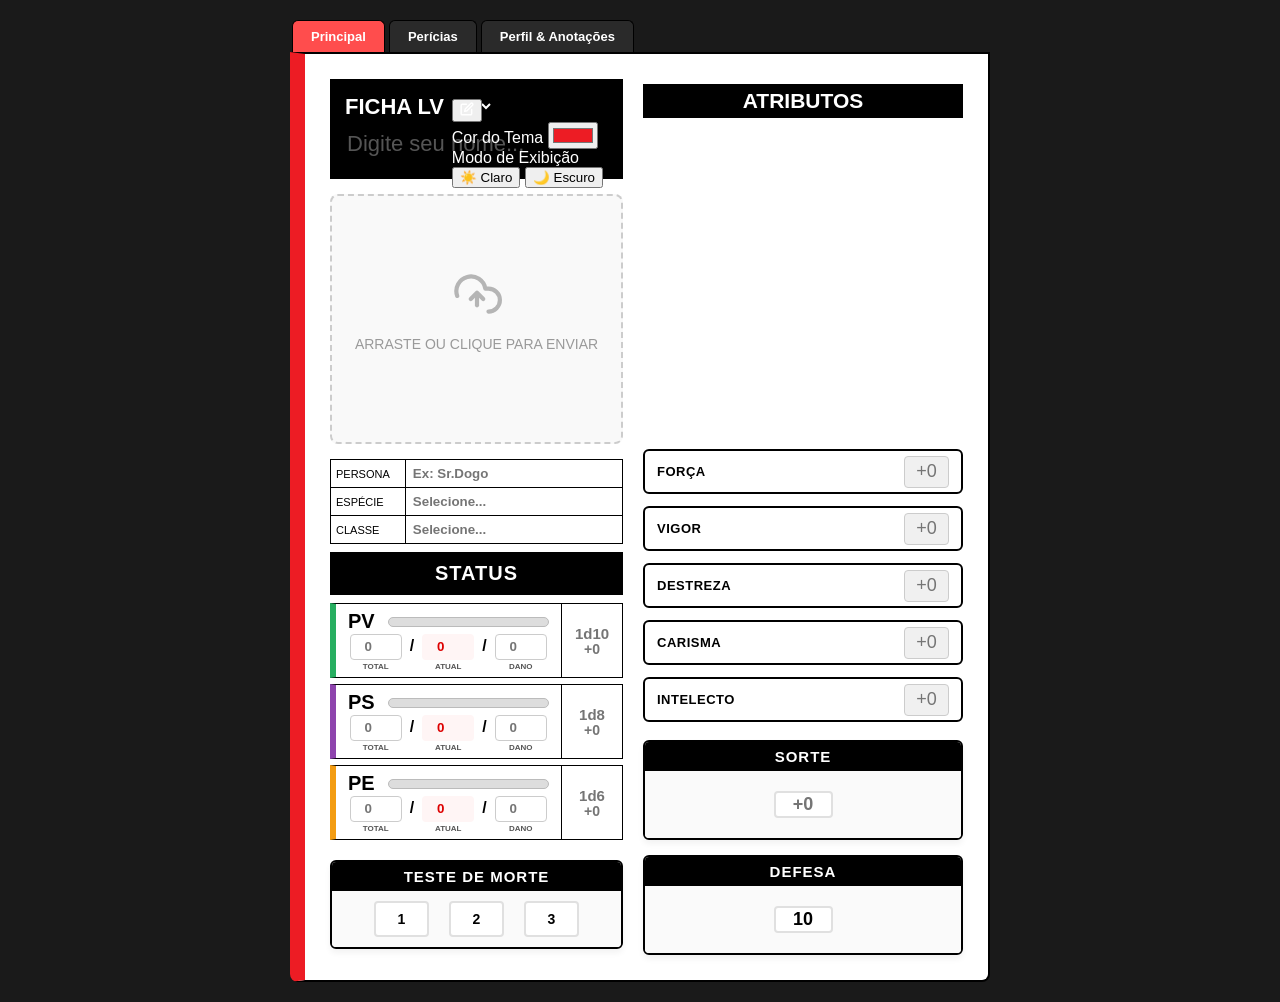
==== commit 026d6668: "Update index.html" ====
--- a/index.html
+++ b/index.html
@@ -27,7 +27,35 @@
             <div class="pagina-livro" id="conteudo_principal">
 
                 <div class="col-esquerda">
-                    <header class="header-preto">
+                    <header class="header-preto" style="position: relative; padding-top: 15px;">
+                        <div class="container-lapis-tema"
+                            style="position: absolute; right: 20px; top: 20px; z-index: 100;">
+                            <button type="button" class="botao-lapis-custom" id="btn-menu-tema"
+                                onclick="toggleMenuTema(event)" title="Configurações de Aparência">
+                                <svg viewBox="0 0 24 24" width="14" height="14" fill="none" stroke="#ffffff"
+                                    stroke-width="2.5" stroke-linecap="round" stroke-linejoin="round">
+                                    <path d="M11 4H4a2 2 0 0 0-2 2v14a2 2 0 0 0 2 2h14a2 2 0 0 0 2-2v-7"></path>
+                                    <path d="M18.5 2.5a2.121 2.121 0 1 1 3 3L12 15l-4 1 1-4 9.5-9.5z"></path>
+                                </svg>
+                            </button>
+
+                            <div class="menu-tema-dropdown" id="menu-tema-dropdown">
+                                <div class="menu-tema-secao">
+                                    <label>Cor do Tema</label>
+                                    <input type="color" id="seletor-cor" value="#ed1c24"
+                                        oninput="atualizarTemaFicha(this.value)">
+                                </div>
+                                <div class="menu-tema-divisor"></div>
+                                <div class="menu-tema-secao">
+                                    <label>Modo de Exibição</label>
+                                    <div class="grupo-botoes-modo">
+                                        <button type="button" onclick="mudarModoBrilho('claro')">☀️ Claro</button>
+                                        <button type="button" onclick="mudarModoBrilho('escuro')">🌙 Escuro</button>
+                                    </div>
+                                </div>
+                            </div>
+                        </div>
+
                         <div class="cabecalho-topo">
                             <h1>FICHA LV
                                 <select id="campo_lv">
@@ -86,8 +114,7 @@
                                         onclick="abrirModalExclusivo('modalClasse')">
 
                                     <button id="btn_limpar_classe" class="btn-lixeira-sutil"
-                                        onclick="removerClasseSelecionada()" title="Limpar"
-                                        style="display: none;">✕</button>
+                                        onclick="event.stopPropagation(); limparClasse();" title="Limpar">✕</button>
                                 </div>
                             </td>
                     </table>
@@ -355,7 +382,7 @@
                             <div class="grid-classes">
                                 <div class="card-classe" onclick="selecionarClasse('Bárbaro')">Bárbaro <span
                                         class="sec-badge b-vig">VIG</span></div>
-                                <div class="card-classe" onclick="selecionarClasse('Carrasco')">Carrasco <span
+                                <div class="card-classe" onclick="selecionarClasse('Ceifador')">Ceifador <span
                                         class="sec-badge b-des">DES</span></div>
                                 <div class="card-classe" onclick="selecionarClasse('Performático')">Performático <span
                                         class="sec-badge b-car">CAR</span></div>
@@ -458,7 +485,7 @@
 
                 <div class="header-pericias-fino">
                     <span>PERÍCIAS</span>
-                    <input type="text" class="box-editavel-topo" placeholder="+0" value="+0" spellcheck="false">
+                    <input type="text" class="seu-estilo-aqui" placeholder="+0" oninput="autoMais(this)">
                 </div>
 
                 <div class="grid-pericias-colunas">
@@ -466,57 +493,106 @@
                     <div class="caixa-categoria-nova">
                         <div class="topo-cat-pericia c-for">FOR: <span>Força</span></div>
                         <div class="tabela-cabecalho-p">
-                            <span class="col-cap">Base</span>
-                            <span class="col-cap">Build</span>
-                            <span class="col-cap">Total</span>
+                            <div class="grupo-titulos-colunas">
+                                <span class="col-cap">Base</span>
+                                <span class="col-cap">Build</span>
+                                <span class="col-cap">Total</span>
+                            </div>
                         </div>
                         <div class="corpo-tabela-p">
-                            <div class="linha-pericia-nova"><span>Arremesso</span>
-                                <div class="inputs-tres"><input type="number" value="0"><input type="number"
-                                        placeholder="+0"><input type="number" readonly value="0" class="t-p"></div>
-                            </div>
-                            <div class="linha-pericia-nova"><span>Arrombamento</span>
-                                <div class="inputs-tres"><input type="number" value="0"><input type="number"
-                                        placeholder="+0"><input type="number" readonly value="0" class="t-p"></div>
-                            </div>
-                            <div class="linha-pericia-nova"><span>Atletismo</span>
-                                <div class="inputs-tres"><input type="number" value="0"><input type="number"
-                                        placeholder="+0"><input type="number" readonly value="0" class="t-p"></div>
-                            </div>
-                            <div class="linha-pericia-nova"><span>Combate</span>
-                                <div class="inputs-tres"><input type="number" value="0"><input type="number"
-                                        placeholder="+0"><input type="number" readonly value="0" class="t-p"></div>
-                            </div>
-                            <div class="linha-pericia-nova"><span>Levantamento</span>
-                                <div class="inputs-tres"><input type="number" value="0"><input type="number"
-                                        placeholder="+0"><input type="number" readonly value="0" class="t-p"></div>
+                            <div class="linha-pericia-nova">
+                                <span>Arremesso</span>
+                                <div class="inputs-tres">
+                                    <input type="text" class="pericia-base-for" value="0" readonly>
+                                    <input type="text" placeholder="+0"> <input type="text" readonly value="0"
+                                        class="t-p">
+                                </div>
+                            </div>
+
+                            <div class="linha-pericia-nova">
+                                <span>Arrombamento</span>
+                                <div class="inputs-tres">
+                                    <input type="text" class="pericia-base-for" value="0" readonly>
+                                    <input type="text" placeholder="+0">
+                                    <input type="text" readonly value="0" class="t-p">
+                                </div>
+                            </div>
+
+                            <div class="linha-pericia-nova">
+                                <span>Atletismo</span>
+                                <div class="inputs-tres">
+                                    <input type="text" class="pericia-base-for" value="0" readonly>
+                                    <input type="text" placeholder="+0">
+                                    <input type="text" readonly value="0" class="t-p">
+                                </div>
+                            </div>
+
+                            <div class="linha-pericia-nova">
+                                <span>Combate</span>
+                                <div class="inputs-tres">
+                                    <input type="text" class="pericia-base-for" value="0" readonly>
+                                    <input type="text" placeholder="+0">
+                                    <input type="text" readonly value="0" class="t-p">
+                                </div>
+                            </div>
+
+                            <div class="linha-pericia-nova">
+                                <span>Levantamento</span>
+                                <div class="inputs-tres">
+                                    <input type="text" class="pericia-base-for" value="0" readonly>
+                                    <input type="text" placeholder="+0">
+                                    <input type="text" readonly value="0" class="t-p">
+                                </div>
                             </div>
                         </div>
                     </div>
 
                     <div class="caixa-categoria-nova">
                         <div class="topo-cat-pericia c-vig">VIG: <span>Vigor</span></div>
+
                         <div class="tabela-cabecalho-p">
-                            <span class="col-cap">Base</span>
-                            <span class="col-cap">Build</span>
-                            <span class="col-cap">Total</span>
-                        </div>
+                            <div class="grupo-titulos-colunas">
+                                <span class="col-cap">Base</span>
+                                <span class="col-cap">Build</span>
+                                <span class="col-cap">Total</span>
+                            </div>
+                        </div>
+
                         <div class="corpo-tabela-p">
-                            <div class="linha-pericia-nova"><span>Consciência</span>
-                                <div class="inputs-tres"><input type="number" value="0"><input type="number"
-                                        placeholder="+0"><input type="number" readonly value="0" class="t-p"></div>
-                            </div>
-                            <div class="linha-pericia-nova"><span>Resistência</span>
-                                <div class="inputs-tres"><input type="number" value="0"><input type="number"
-                                        placeholder="+0"><input type="number" readonly value="0" class="t-p"></div>
-                            </div>
-                            <div class="linha-pericia-nova"><span>Tolerância</span>
-                                <div class="inputs-tres"><input type="number" value="0"><input type="number"
-                                        placeholder="+0"><input type="number" readonly value="0" class="t-p"></div>
-                            </div>
-                            <div class="linha-pericia-nova"><span>Fôlego</span>
-                                <div class="inputs-tres"><input type="number" value="0"><input type="number"
-                                        placeholder="+0"><input type="number" readonly value="0" class="t-p"></div>
+                            <div class="linha-pericia-nova">
+                                <span>Consciência</span>
+                                <div class="inputs-tres">
+                                    <input type="text" class="pericia-base-vig" value="0" readonly>
+                                    <input type="text" placeholder="+0"> <input type="text" readonly value="0"
+                                        class="t-p">
+                                </div>
+                            </div>
+
+                            <div class="linha-pericia-nova">
+                                <span>Resistência</span>
+                                <div class="inputs-tres">
+                                    <input type="text" class="pericia-base-vig" value="0" readonly>
+                                    <input type="text" placeholder="+0"> <input type="text" readonly value="0"
+                                        class="t-p">
+                                </div>
+                            </div>
+
+                            <div class="linha-pericia-nova">
+                                <span>Tolerância</span>
+                                <div class="inputs-tres">
+                                    <input type="text" class="pericia-base-vig" value="0" readonly>
+                                    <input type="text" placeholder="+0"> <input type="text" readonly value="0"
+                                        class="t-p">
+                                </div>
+                            </div>
+
+                            <div class="linha-pericia-nova">
+                                <span>Fôlego</span>
+                                <div class="inputs-tres">
+                                    <input type="text" class="pericia-base-vig" value="0" readonly>
+                                    <input type="text" placeholder="+0"> <input type="text" readonly value="0"
+                                        class="t-p">
+                                </div>
                             </div>
                         </div>
                     </div>
@@ -524,34 +600,61 @@
                     <div class="caixa-categoria-nova">
                         <div class="topo-cat-pericia c-des">DES: <span>Destreza</span></div>
                         <div class="tabela-cabecalho-p">
-                            <span class="col-cap">Base</span>
-                            <span class="col-cap">Build</span>
-                            <span class="col-cap">Total</span>
+                            <div class="grupo-titulos-colunas">
+                                <span class="col-cap">Base</span>
+                                <span class="col-cap">Build</span>
+                                <span class="col-cap">Total</span>
+                            </div>
                         </div>
                         <div class="corpo-tabela-p">
                             <div class="linha-pericia-nova"><span>Acrobacia</span>
-                                <div class="inputs-tres"><input type="number" value="0"><input type="number"
-                                        placeholder="+0"><input type="number" readonly value="0" class="t-p"></div>
+                                <div class="inputs-tres">
+                                    <input type="text" class="pericia-base-des" value="0" readonly>
+                                    <input type="text" placeholder="+0">
+                                    <input type="text" readonly value="0" class="t-p">
+                                </div>
                             </div>
                             <div class="linha-pericia-nova"><span>Condução</span>
-                                <div class="inputs-tres"><input type="number" value="0"><input type="number"
-                                        placeholder="+0"><input type="number" readonly value="0" class="t-p"></div>
+                                <div class="inputs-tres">
+                                    <input type="text" class="pericia-base-des" value="0" readonly>
+                                    <input type="text" placeholder="+0">
+                                    <input type="text" readonly value="0" class="t-p">
+                                </div>
                             </div>
                             <div class="linha-pericia-nova"><span>Furtividade</span>
-                                <div class="inputs-tres"><input type="number" value="0"><input type="number"
-                                        placeholder="+0"><input type="number" readonly value="0" class="t-p"></div>
+                                <div class="inputs-tres">
+                                    <input type="text" class="pericia-base-des" value="0" readonly>
+                                    <input type="text" placeholder="+0">
+                                    <input type="text" readonly value="0" class="t-p">
+                                </div>
                             </div>
                             <div class="linha-pericia-nova"><span>Percepção</span>
-                                <div class="inputs-tres"><input type="number" value="0"><input type="number"
-                                        placeholder="+0"><input type="number" readonly value="0" class="t-p"></div>
+                                <div class="inputs-tres">
+                                    <input type="text" class="pericia-base-des" value="0" readonly>
+                                    <input type="text" placeholder="+0">
+                                    <input type="text" readonly value="0" class="t-p">
+                                </div>
+                            </div>
+                            <div class="linha-pericia-nova"><span>Pontaria</span>
+                                <div class="inputs-tres">
+                                    <input type="text" class="pericia-base-des" value="0" readonly>
+                                    <input type="text" placeholder="+0">
+                                    <input type="text" readonly value="0" class="t-p">
+                                </div>
                             </div>
                             <div class="linha-pericia-nova"><span>Prestidigitação</span>
-                                <div class="inputs-tres"><input type="number" value="0"><input type="number"
-                                        placeholder="+0"><input type="number" readonly value="0" class="t-p"></div>
+                                <div class="inputs-tres">
+                                    <input type="text" class="pericia-base-des" value="0" readonly>
+                                    <input type="text" placeholder="+0">
+                                    <input type="text" readonly value="0" class="t-p">
+                                </div>
                             </div>
                             <div class="linha-pericia-nova"><span>Reflexo</span>
-                                <div class="inputs-tres"><input type="number" value="0"><input type="number"
-                                        placeholder="+0"><input type="number" readonly value="0" class="t-p"></div>
+                                <div class="inputs-tres">
+                                    <input type="text" class="pericia-base-des" value="0" readonly>
+                                    <input type="text" placeholder="+0">
+                                    <input type="text" readonly value="0" class="t-p">
+                                </div>
                             </div>
                         </div>
                     </div>
@@ -559,42 +662,68 @@
                     <div class="caixa-categoria-nova">
                         <div class="topo-cat-pericia c-car">CAR: <span>Carisma</span></div>
                         <div class="tabela-cabecalho-p">
-                            <span class="col-cap">Base</span>
-                            <span class="col-cap">Build</span>
-                            <span class="col-cap">Total</span>
+                            <div class="grupo-titulos-colunas">
+                                <span class="col-cap">Base</span>
+                                <span class="col-cap">Build</span>
+                                <span class="col-cap">Total</span>
+                            </div>
                         </div>
                         <div class="corpo-tabela-p">
                             <div class="linha-pericia-nova"><span>Adestramento</span>
-                                <div class="inputs-tres"><input type="number" value="0"><input type="number"
-                                        placeholder="+0"><input type="number" readonly value="0" class="t-p"></div>
+                                <div class="inputs-tres">
+                                    <input type="text" class="pericia-base-car" value="0" readonly>
+                                    <input type="text" placeholder="+0">
+                                    <input type="text" readonly value="0" class="t-p">
+                                </div>
                             </div>
                             <div class="linha-pericia-nova"><span>Atuação</span>
-                                <div class="inputs-tres"><input type="number" value="0"><input type="number"
-                                        placeholder="+0"><input type="number" readonly value="0" class="t-p"></div>
+                                <div class="inputs-tres">
+                                    <input type="text" class="pericia-base-car" value="0" readonly>
+                                    <input type="text" placeholder="+0">
+                                    <input type="text" readonly value="0" class="t-p">
+                                </div>
                             </div>
                             <div class="linha-pericia-nova"><span>Diplomacia</span>
-                                <div class="inputs-tres"><input type="number" value="0"><input type="number"
-                                        placeholder="+0"><input type="number" readonly value="0" class="t-p"></div>
+                                <div class="inputs-tres">
+                                    <input type="text" class="pericia-base-car" value="0" readonly>
+                                    <input type="text" placeholder="+0">
+                                    <input type="text" readonly value="0" class="t-p">
+                                </div>
                             </div>
                             <div class="linha-pericia-nova"><span>Enganação</span>
-                                <div class="inputs-tres"><input type="number" value="0"><input type="number"
-                                        placeholder="+0"><input type="number" readonly value="0" class="t-p"></div>
+                                <div class="inputs-tres">
+                                    <input type="text" class="pericia-base-car" value="0" readonly>
+                                    <input type="text" placeholder="+0">
+                                    <input type="text" readonly value="0" class="t-p">
+                                </div>
                             </div>
                             <div class="linha-pericia-nova"><span>Gastronomia</span>
-                                <div class="inputs-tres"><input type="number" value="0"><input type="number"
-                                        placeholder="+0"><input type="number" readonly value="0" class="t-p"></div>
+                                <div class="inputs-tres">
+                                    <input type="text" class="pericia-base-car" value="0" readonly>
+                                    <input type="text" placeholder="+0">
+                                    <input type="text" readonly value="0" class="t-p">
+                                </div>
                             </div>
                             <div class="linha-pericia-nova"><span>Intimidação</span>
-                                <div class="inputs-tres"><input type="number" value="0"><input type="number"
-                                        placeholder="+0"><input type="number" readonly value="0" class="t-p"></div>
+                                <div class="inputs-tres">
+                                    <input type="text" class="pericia-base-car" value="0" readonly>
+                                    <input type="text" placeholder="+0">
+                                    <input type="text" readonly value="0" class="t-p">
+                                </div>
                             </div>
                             <div class="linha-pericia-nova"><span>Intuição</span>
-                                <div class="inputs-tres"><input type="number" value="0"><input type="number"
-                                        placeholder="+0"><input type="number" readonly value="0" class="t-p"></div>
+                                <div class="inputs-tres">
+                                    <input type="text" class="pericia-base-car" value="0" readonly>
+                                    <input type="text" placeholder="+0">
+                                    <input type="text" readonly value="0" class="t-p">
+                                </div>
                             </div>
                             <div class="linha-pericia-nova"><span>Sedução</span>
-                                <div class="inputs-tres"><input type="number" value="0"><input type="number"
-                                        placeholder="+0"><input type="number" readonly value="0" class="t-p"></div>
+                                <div class="inputs-tres">
+                                    <input type="text" class="pericia-base-car" value="0" readonly>
+                                    <input type="text" placeholder="+0">
+                                    <input type="text" readonly value="0" class="t-p">
+                                </div>
                             </div>
                         </div>
                     </div>
@@ -602,56 +731,82 @@
                     <div class="caixa-categoria-nova">
                         <div class="topo-cat-pericia c-int">INT: <span>Intelecto</span></div>
                         <div class="tabela-cabecalho-p">
-                            <span class="col-cap">Base</span>
-                            <span class="col-cap">Build</span>
-                            <span class="col-cap">Total</span>
+                            <div class="grupo-titulos-colunas">
+                                <span class="col-cap">Base</span>
+                                <span class="col-cap">Build</span>
+                                <span class="col-cap">Total</span>
+                            </div>
                         </div>
                         <div class="corpo-tabela-p">
                             <div class="linha-pericia-nova"><span>Alquimia</span>
-                                <div class="inputs-tres"><input type="number" value="0"><input type="number"
-                                        placeholder="+0"><input type="number" readonly value="0" class="t-p"></div>
+                                <div class="inputs-tres">
+                                    <input type="text" class="pericia-base-int" value="0" readonly>
+                                    <input type="text" placeholder="+0">
+                                    <input type="text" readonly value="0" class="t-p">
+                                </div>
                             </div>
                             <div class="linha-pericia-nova"><span>Arcanismo</span>
-                                <div class="inputs-tres"><input type="number" value="0"><input type="number"
-                                        placeholder="+0"><input type="number" readonly value="0" class="t-p"></div>
+                                <div class="inputs-tres">
+                                    <input type="text" class="pericia-base-int" value="0" readonly>
+                                    <input type="text" placeholder="+0">
+                                    <input type="text" readonly value="0" class="t-p">
+                                </div>
                             </div>
                             <div class="linha-pericia-nova"><span>Biologia</span>
-                                <div class="inputs-tres"><input type="number" value="0"><input type="number"
-                                        placeholder="+0"><input type="number" readonly value="0" class="t-p"></div>
+                                <div class="inputs-tres">
+                                    <input type="text" class="pericia-base-int" value="0" readonly>
+                                    <input type="text" placeholder="+0">
+                                    <input type="text" readonly value="0" class="t-p">
+                                </div>
                             </div>
                             <div class="linha-pericia-nova"><span>História</span>
-                                <div class="inputs-tres"><input type="number" value="0"><input type="number"
-                                        placeholder="+0"><input type="number" readonly value="0" class="t-p"></div>
+                                <div class="inputs-tres">
+                                    <input type="text" class="pericia-base-int" value="0" readonly>
+                                    <input type="text" placeholder="+0">
+                                    <input type="text" readonly value="0" class="t-p">
+                                </div>
                             </div>
                             <div class="linha-pericia-nova"><span>Investigação</span>
-                                <div class="inputs-tres"><input type="number" value="0"><input type="number"
-                                        placeholder="+0"><input type="number" readonly value="0" class="t-p"></div>
+                                <div class="inputs-tres">
+                                    <input type="text" class="pericia-base-int" value="0" readonly>
+                                    <input type="text" placeholder="+0">
+                                    <input type="text" readonly value="0" class="t-p">
+                                </div>
                             </div>
                             <div class="linha-pericia-nova"><span>Linguística</span>
-                                <div class="inputs-tres"><input type="number" value="0"><input type="number"
-                                        placeholder="+0"><input type="number" readonly value="0" class="t-p"></div>
+                                <div class="inputs-tres">
+                                    <input type="text" class="pericia-base-int" value="0" readonly>
+                                    <input type="text" placeholder="+0">
+                                    <input type="text" readonly value="0" class="t-p">
+                                </div>
                             </div>
                             <div class="linha-pericia-nova"><span>Medicina</span>
-                                <div class="inputs-tres"><input type="number" value="0"><input type="number"
-                                        placeholder="+0"><input type="number" readonly value="0" class="t-p"></div>
+                                <div class="inputs-tres">
+                                    <input type="text" class="pericia-base-int" value="0" readonly>
+                                    <input type="text" placeholder="+0">
+                                    <input type="text" readonly value="0" class="t-p">
+                                </div>
                             </div>
                             <div class="linha-pericia-nova"><span>Ocultismo</span>
-                                <div class="inputs-tres"><input type="number" value="0"><input type="number"
-                                        placeholder="+0"><input type="number" readonly value="0" class="t-p"></div>
+                                <div class="inputs-tres">
+                                    <input type="text" class="pericia-base-int" value="0" readonly>
+                                    <input type="text" placeholder="+0">
+                                    <input type="text" readonly value="0" class="t-p">
+                                </div>
                             </div>
                             <div class="linha-pericia-nova"><span>Tecnologia</span>
-                                <div class="inputs-tres"><input type="number" value="0"><input type="number"
-                                        placeholder="+0"><input type="number" readonly value="0" class="t-p"></div>
-                            </div>
-                        </div>
-                    </div>
-
-                </div>
-            </div>
-
-
-
-            <script src="app.js"></script>
+                                <div class="inputs-tres">
+                                    <input type="text" class="pericia-base-int" value="0" readonly>
+                                    <input type="text" placeholder="+0">
+                                    <input type="text" readonly value="0" class="t-p">
+                                </div>
+                            </div>
+                        </div>
+                    </div>
+
+
+
+                    <script src="app.js"></script>
 </body>
 
 </html>
--- a/style.css
+++ b/style.css
@@ -17,25 +17,6 @@
     margin: 0;
 }
 
-/* CONTAINER PRINCIPAL: Aumentamos a largura máxima para dar espaço aos atributos */
-.ficha-container {
-    display: grid;
-    grid-template-columns: 1fr 1.1fr;
-    /* Damos um pouco mais de peso para a coluna da direita */
-    gap: 25px;
-    /* Aumentamos o espaço entre as colunas */
-    width: 100%;
-    max-width: 700px;
-    /* Aumentado de 950px para 1100px para caber tudo folgado */
-    margin: 0 auto;
-    background: #fff;
-    border: 2px solid #000;
-    border-left: 15px solid var(--vermelho);
-    padding: 25px;
-    /* Aumentamos o respiro interno */
-    box-sizing: border-box;
-    align-items: start;
-}
 
 .col-direita {
     width: 320px;
@@ -51,16 +32,6 @@
 
 .col-direita>*:last-child {
     margin-bottom: 0;
-}
-
-
-/* Ajuste Mobile para a Ficha Principal */
-@media (max-width: 650px) {
-    .ficha-container {
-        grid-template-columns: 1fr;
-        /* Empilha as colunas no celular */
-        border-left-width: 8px;
-    }
 }
 
 .header-preto {
@@ -1033,105 +1004,6 @@
     margin: 0;
 }
 
-/*pericias */
-
-.footer-pericias {
-    width: 220% !important;
-    /* Força ocupar a largura total da ficha */
-    margin-top: 5px;
-    border: 2px solid #000;
-    background: #fff;
-    box-sizing: border-box;
-    /* Impede que a borda jogue o campo para fora */
-    display: block;
-    clear: both;
-}
-
-.titulo-pericias {
-    background: #000;
-    color: #fff;
-    text-align: center;
-    font-family: 'Arial Black', sans-serif;
-    font-size: 18px;
-    margin: 0;
-    padding: 1px 0;
-}
-
-.grid-pericias {
-    display: flex !important;
-    /* Coloca os itens lado a lado */
-    width: 100%;
-}
-
-.p-col {
-    flex: 1;
-    /* Faz cada uma das 5 colunas ter exatamente o mesmo tamanho */
-    text-align: center;
-    border-right: 1px solid #000;
-    padding: 3px 0;
-}
-
-.p-col:last-child {
-    border-right: none;
-    /* Tira a linha preta da última coluna */
-}
-
-.p-col input {
-    width: 100%;
-    border: none;
-    background: transparent;
-    text-align: center;
-    font-family: 'Arial Black', sans-serif;
-    font-size: 18px;
-    outline: none;
-}
-
-/* Cor do placeholder para todos os inputs da ficha */
-::placeholder {
-    color: #ccc;
-    /* Cinza clarinho */
-    opacity: 1;
-    /* Garante que a cor apareça forte no Firefox */
-}
-
-/* Garante que o input de perícia siga o estilo */
-.p-col input {
-    width: 100%;
-    border: none;
-    background: transparent;
-    text-align: center;
-    font-family: 'Arial Black', sans-serif;
-    font-size: 18px;
-    outline: none;
-    color: #000;
-    /* Cor do texto quando digitado */
-}
-
-/* Container que segura Esquerda e Direita */
-.miolo-da-ficha {
-    display: flex !important;
-    flex-direction: row !important;
-    /* Força ficar um ao lado do outro sempre */
-    flex-wrap: nowrap !important;
-    /* Impede que a coluna da direita pule para baixo */
-    width: 100%;
-    gap: 10px;
-    /* Espaço entre as colunas */
-}
-
-/* Garante que as colunas não fiquem espremidas demais */
-.col-esquerda {
-    flex: 1;
-    min-width: 0;
-    /* Evita que a coluna quebre o layout */
-}
-
-.col-direita {
-    width: 320px;
-    /* Ou a largura que você definiu */
-    min-width: 320px;
-}
-
 /* CLASSES */
 
 
@@ -1471,3 +1343,307 @@
 #classe_input:hover {
     background: #fff0f0;
 }
+
+/* CAMPO PERICIAS */
+
+/* ==========================================================================
+   1. MOLDURA DO LIVRO E ALINHAMENTO CENTRAL
+   ========================================================================== */
+/* Garante que o fundo da tela seja escuro e centralizado */
+body {
+    background-color: #1a1a1a;
+    font-family: 'Segoe UI', Tahoma, Geneva, Verdana, sans-serif;
+    margin: 0;
+    padding: 20px;
+    display: flex;
+    justify-content: center;
+}
+
+.ficha-container {
+    width: 100%;
+    max-width: 700px; /* Mantém o tamanho exato que você definiu */
+    margin: 0 auto;
+    display: flex;
+    flex-direction: column;
+    box-sizing: border-box;
+}
+
+.folha-branca-livro {
+    background: #fff;
+    border: 2px solid #000;
+    border-left: 15px solid var(--vermelho); /* A sua famosa listra vermelha */
+    padding: 25px; /* O respiro interno que você tinha colocado */
+    box-sizing: border-box;
+    width: 100%;
+    min-height: 600px; /* Altura mínima para não encolher */
+    border-radius: 0 0 8px 8px;
+}
+/* ==========================================================================
+   2. DESIGN DAS ABAS DO TOPO (BASEADO NO SEU PRINT)
+   ========================================================================== */
+.abas-livro-container {
+    display: flex;
+    gap: 4px;
+    padding-left: 2px;
+}
+
+.aba-livro {
+    padding: 8px 18px;
+    font-size: 13px;
+    font-weight: bold;
+    color: #fff;
+    background-color: #2a2a2a; /* Cor cinza escuro para abas desativadas */
+    border: 1px solid #000;
+    border-bottom: none;
+    border-radius: 6px 6px 0 0;
+    cursor: pointer;
+    transition: background-color 0.2s;
+    user-select: none;
+}
+
+.aba-livro:hover {
+    background-color: #3a3a3a;
+}
+
+/* ==========================================================================
+   3. SISTEMA DE TROCA DE PÁGINAS (A MÁGICA DO LIVRO)
+   ========================================================================== */
+/* Esconde as páginas desativadas */
+.pagina-livro {
+    display: none; /* Esconde as páginas inativas */
+    width: 100%;
+    box-sizing: border-box;
+}
+/* Quando a Página Principal está ativa, ela usa Grid ou Flex para manter as duas colunas originais */
+#pagina_principal:checked ~ .abas-livro-container .btn-principal {
+    background-color: #ff4d4d;
+}
+#pagina_principal:checked ~ .folha-branca-livro #conteudo_principal {
+    display: grid;
+    grid-template-columns: 1fr 1fr; /* Divide em duas colunas perfeitas idênticas ao início */
+    gap: 20px; /* Espaço entre a coluna da foto/status e a coluna dos atributos */
+}
+
+/* Configuração da Página de Perícias */
+#pagina_pericias:checked ~ .abas-livro-container .btn-pericias {
+    background-color: #ff4d4d;
+}
+#pagina_pericias:checked ~ .folha-branca-livro #conteudo_pericias {
+    display: block; /* Abre em bloco normal ocupando o espaço */
+}
+
+/* Configuração da Página de Perfil */
+#pagina_perfil:checked ~ .abas-livro-container .btn-perfil {
+    background-color: #ff4d4d;
+}
+#pagina_perfil:checked ~ .folha-branca-livro #conteudo_perfil {
+    display: block;
+}
+
+/* ==========================================================================
+   ESTILIZAÇÃO DA NOVA PÁGINA DE PERÍCIAS (DESIGN OTIMIZADO)
+   ========================================================================== */
+
+/* Header Preto - Ultra achatado, compacto e colado na esquerda */
+.header-pericias-fino {
+    background: #000000;
+    color: #ffffff;
+    /* Ativa o flexbox e força tudo para o centro */
+    display: flex !important;
+    justify-content: center !important; 
+    align-items: center !important;
+    gap: 8px !important;
+
+    /* Garante que a barra ocupe toda a largura disponível */
+    width: 100% !important; 
+    box-sizing: border-box !important;
+    /* Reseta alinhamentos de texto antigos que possam quebrar o flex */
+    text-align: center !important;
+
+    font-weight: bold;
+    font-size: 20px;
+    font-family: 'Arial Black', sans-serif;
+    padding: 9px;
+    margin-bottom: 18px;
+    line-height: 1;
+}
+
+.header-pericias-fino span {
+    white-space: nowrap;
+}
+
+/* Quadrado branco de bônus do topo */
+.box-editavel-topo {
+    width: 40px;
+    height: 20px;
+    text-align: center;
+    font-size: 15px;
+    font-weight: bold;
+    color: #000000;
+    background: #ffffff;
+    border: 1px solid #ffffff;
+    border-radius: 4px;
+    box-sizing: border-box;
+    font-family: inherit;
+    padding: 0;
+}
+
+.box-editavel-topo:focus {
+    outline: none;
+    background: #f0f0f0;
+}
+
+/* Container que alinha as tabelas uma embaixo da outra e no centro */
+.grid-pericias-colunas {
+    display: flex !important;
+    flex-direction: column !important;
+    align-items: center !important;     /* MÁGICA: Centraliza as tabelas na página */
+    gap: 25px !important;              /* Espaço extra super elegante entre blocos */
+    width: 100% !important;
+    box-sizing: border-box !important;
+}
+
+/* Tabelas com largura controlada - Nem gigantescas, nem espremidas */
+.caixa-categoria-nova {
+    width: 100% !important;
+    max-width: 520px !important;       /* LIMITE VISUAL: Perfeito para ler sem cansar os olhos */
+    border: 1px solid #000000;
+    border-radius: 6px;                /* Cantos ligeiramente mais arredondados */
+    background: #ffffff;
+    overflow: hidden;
+    box-shadow: 0 4px 12px rgba(0,0,0,0.04); /* Sombra leve para dar profundidade e destaque */
+    box-sizing: border-box !important;
+}
+
+/* Títulos das Categorias com as Cores Oficiais */
+.topo-cat-pericia {
+    font-family: 'Arial Black', sans-serif;
+    font-size: 12px;
+    font-weight: 900;
+    padding: 5px 10px;
+    color: #000000;
+    border-bottom: 1px solid #000000;
+    text-transform: uppercase;
+}
+.topo-cat-pericia span {
+    font-family: Arial, sans-serif;
+    font-weight: normal;
+    font-style: italic;
+    text-transform: none;
+}
+
+/* Mapeamento exato de cores baseado nas suas tags de atributos */
+.topo-cat-pericia.c-for { background: #ffeded; color: #ed1c24; }
+.topo-cat-pericia.c-vig { background: #eef9f1; color: #2ecc71; }
+.topo-cat-pericia.c-des { background: #fffdf0; color: #f1c40f; }
+.topo-cat-pericia.c-car { background: #fdf2fa; color: #db4eac; }
+.topo-cat-pericia.c-int { background: #eef7fc; color: #2196f3; }
+
+/* Linha do cabeçalho interna da caixa */
+.tabela-cabecalho-p {
+    display: flex !important;
+    justify-content: flex-end !important; /* MÁGICA: Empurra os títulos todos para a direita */
+    background: #f8f9fa !important;
+    padding: 6px 16px !important; /* Mantém o mesmo recuo interno das linhas de baixo */
+    border-bottom: 1px solid #e0e0e0 !important;
+    font-size: 11px !important;
+    font-weight: bold !important;
+    color: #777777 !important;
+    font-family: Arial, sans-serif;
+}
+/* Container dos três títulos */
+.tabela-cabecalho-p .grupo-titulos-colunas {
+    display: flex !important;
+    gap: 6px !important; /* EXATAMENTE o mesmo espaço entre os quadradinhos */
+}
+
+/* O nome da perícia empurra o resto para a direita */
+.col-nome {
+    flex: 4 !important;
+    text-align: left !important;
+}
+/* Cada palavra individual do topo */
+.col-cap {
+    width: 38px !important; /* EXATAMENTE a mesma largura dos inputs (ajuste se mudou o tamanho deles) */
+    text-align: center !important;
+    display: inline-block !important;
+}
+/* Bloco dos inputs na linha da perícia (Para conferência) */
+.inputs-tres {
+    display: flex !important;
+    gap: 6px !important; 
+}
+
+/* Os quadradinhos das perícias */
+.inputs-tres input {
+    width: 38px !important;     /* Tamanho casado com o topo */
+    height: 24px !important;
+    text-align: center !important;
+    font-size: 12px !important;
+    font-weight: bold !important;
+    border: 1px solid #ccc !important;
+    border-radius: 4px !important;
+}
+
+/* Corpo da Tabela e Linhas de Perícias */
+.corpo-tabela-p {
+    display: flex;
+    flex-direction: column;
+}
+
+/* Deixando os textos e linhas mais "grandinhos" e fáceis de ler */
+.linha-pericia-nova {
+    display: flex !important;
+    justify-content: space-between !important;
+    align-items: center !important;
+    padding: 8px 16px !important;      /* Mais espaço interno (respiro para os olhos) */
+    border-bottom: 1px dashed #eaeaea !important;
+}
+
+.linha-pericia-nova:last-child {
+    border-bottom: none;
+}
+
+.linha-pericia-nova > span {
+    font-size: 13.5px !important;      /* Texto um pouco maior para leitura rápida */
+    font-weight: 500 !important;
+    color: #1a1a1a !important;
+}
+
+/* Bloco que junta as 3 caixinhas de inputs na direita */
+.inputs-tres {
+    display: flex;
+    gap: 4px;
+}
+
+.inputs-tres input {
+    width: 32px;
+    height: 20px;
+    text-align: center;
+    font-size: 11px;
+    border: 1px solid #ccc;
+    border-radius: 3px;
+    font-weight: bold;
+    background: #ffffff;
+    outline: none;
+}
+
+/* Estilo do campo de Total (Cinza e travado para leitura) */
+.inputs-tres input.t-p {
+    background: #f0f0f0;
+    border-color: #bbbbbb;
+    color: #000000;
+}
+
+/* Remove as setinhas dos campos numéricos em navegadores Webkit (Chrome, Safari, Edge, Opera) */
+.inputs-tres input::-webkit-outer-spin-button,
+.inputs-tres input::-webkit-inner-spin-button {
+    -webkit-appearance: none;
+    margin: 0;
+}
+
+/* Remove as setinhas no Firefox de forma moderna e sem avisos no editor */
+.inputs-tres input[type=number] {
+    appearance: textfield; /* Padrão moderno */
+    -moz-appearance: textfield !important; /* Compatibilidade com versões antigas */
+}
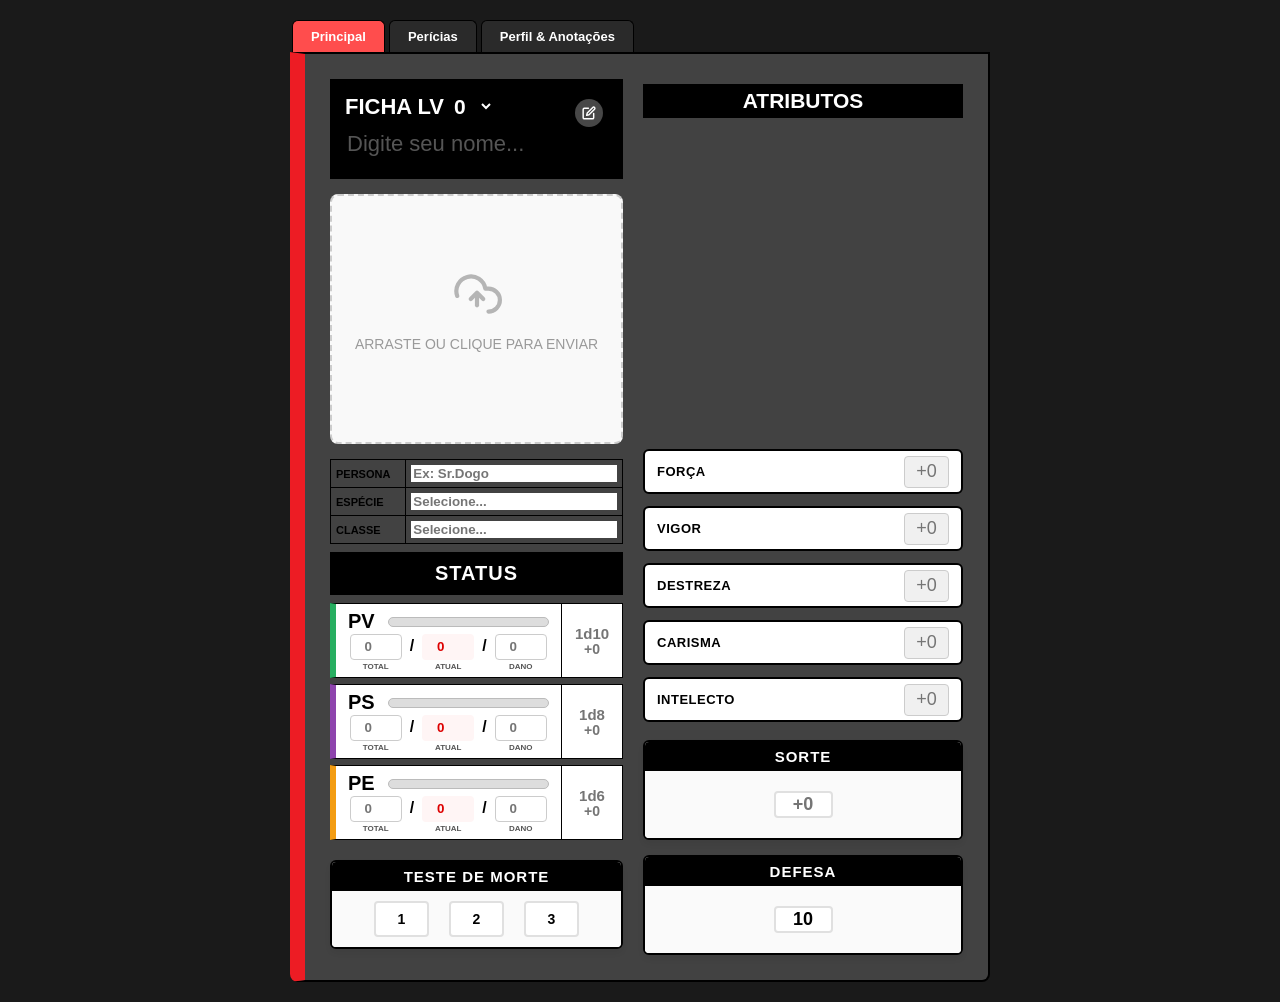
==== commit 7437bc12: "Update index.html" ====
--- a/index.html
+++ b/index.html
@@ -803,10 +803,161 @@
                             </div>
                         </div>
                     </div>
-
-
-
-                    <script src="app.js"></script>
+                </div>
+            </div>
+            <div class="pagina-livro" id="conteudo_perfil">
+
+                <div class="menu-sub-abas-rpg">
+                    <button type="button" class="btn-sub-aba active"
+                        onclick="alternarSubAba(this, 'sub_caracteristicas')">👤 Personagem</button>
+                    <button type="button" class="btn-sub-aba" onclick="alternarSubAba(this, 'sub_diario')">📜 Diário de
+                        Campanha</button>
+                    <button type="button" class="btn-sub-aba" onclick="alternarSubAba(this, 'sub_inventario')">🎒
+                        Inventário</button>
+                </div>
+
+                <div id="sub_caracteristicas" class="bloco-sub-aba-conteudo active">
+                    <div class="pagina-perfil-container">
+                        <div class="card-perfil-status">
+                            <h3>Características</h3>
+                            <div class="grid-inputs-perfil">
+                                <label>Idade <input type="text" placeholder="Ex: 22 anos"></label>
+                                <label>Altura <input type="text" placeholder="Ex: 1,75m"></label>
+                                <label>Gênero <input type="text" placeholder="Ex: Masculino"></label>
+                                <label>Cabelo <input type="text" placeholder="Ex: Preto"></label>
+                                <label>Olhos <input type="text" placeholder="Ex: Castanhos"></label>
+                                <label>Outros <input type="text" placeholder="Cicatrizes..."></label>
+                            </div>
+                        </div>
+
+                        <div class="card-perfil-status">
+                            <h3>Relações & Afinidade</h3>
+                            <div id="lista-relacoes">
+                                <div class="item-relacao">
+                                    <input type="text" class="nome-npc" placeholder="Nome do Aliado / NPC">
+                                    <div class="container-coracoes" data-valor="3">
+                                        <span class="coracao-rpg" onclick="definirAfinidadeCoracao(this, 1)">♥</span>
+                                        <span class="coracao-rpg" onclick="definirAfinidadeCoracao(this, 2)">♥</span>
+                                        <span class="coracao-rpg" onclick="definirAfinidadeCoracao(this, 3)">♥</span>
+                                        <span class="coracao-rpg" onclick="definirAfinidadeCoracao(this, 4)">♥</span>
+                                        <span class="coracao-rpg" onclick="definirAfinidadeCoracao(this, 5)">♥</span>
+                                    </div>
+                                </div>
+                            </div>
+                            <button type="button" class="btn-adicionar-sutil" onclick="adicionarNovaRelacao()">+
+                                Adicionar Relação</button>
+                        </div>
+                    </div>
+                </div>
+
+                <div id="sub_diario" class="bloco-sub-aba-conteudo">
+                    <div class="pagina-perfil-container">
+                        <div class="card-perfil-status anotacoes-wrapper">
+                            <h3>Anotações do Personagem</h3>
+                            <div class="abas-anotacoes-botoes">
+                                <button type="button" class="aba-nota active"
+                                    onclick="mudarNotaInterna(this, 'historia')">História</button>
+                                <button type="button" class="aba-nota"
+                                    onclick="mudarNotaInterna(this, 'objetivos')">Objetivos</button>
+                                <button type="button" class="aba-nota"
+                                    onclick="mudarNotaInterna(this, 'geral')">Gerais</button>
+                            </div>
+                            <div class="container-topicos-dinamicos">
+                                <textarea id="texto_notas_perfil" class="textarea-notas"
+                                    placeholder="Escreva o passado e as origens do seu personagem aqui..."></textarea>
+                            </div>
+                        </div>
+                    </div>
+                </div>
+
+                <div id="sub_inventario" class="bloco-sub-aba-conteudo">
+                    <div class="pagina-perfil-container secao-inventario-moderno">
+
+                        <div class="card-perfil-status container-itens-slots">
+                            <h3>🎒 Mochila & Equipamentos</h3>
+
+                            <div class="wrapper-barra-carga">
+                                <div class="info-texto-carga">
+                                    <span>Peso Carregado</span>
+                                    <strong id="peso_atual_texto">0 / 20 KG</strong>
+                                </div>
+                                <div class="barra-carga-bg">
+                                    <div class="barra-carga-progresso" id="barra_peso_visual" style="width: 0%;"></div>
+                                </div>
+                            </div>
+
+                            <div class="mochila-grid-layout">
+                                <div class="slot-descricao">
+                                    <h4>Descrição Detalhada dos Itens</h4>
+                                    <textarea class="textarea-itens" id="input_inventario_texto"
+                                        placeholder="Ex: &#10;• 1x Canivete Tático (0.5 KG)&#10;• 1x Lanterna de Mão (0.2 KG)&#10;• 1x Colete Kevlar (4.0 KG)"
+                                        oninput="atualizarCargaPeloTexto()"></textarea>
+                                </div>
+
+                                <div class="slot-controle-direto">
+                                    <h4>Ajuste Rápido de Peso</h4>
+                                    <div class="controle-carga-novo">
+                                        <button type="button" class="btn-peso-ajuste"
+                                            onclick="ajustarPesoRapido(-1)">-</button>
+                                        <input type="number" class="input-carga-nova" id="input_carga_num" value="0"
+                                            oninput="atualizarBarraCarga()">
+                                        <button type="button" class="btn-peso-ajuste"
+                                            onclick="ajustarPesoRapido(1)">+</button>
+                                    </div>
+                                    <small>Limite Máximo: 20 KG</small>
+                                </div>
+                            </div>
+                        </div>
+
+                        <div class="card-perfil-status container-carteira-moderna">
+                            <h3>💰 Compartimento de Valores</h3>
+                            <div class="calculadora-moedas-nova">
+
+                                <div class="moeda-item-novo platina">
+                                    <div class="moeda-icone">💎</div>
+                                    <div class="moeda-corpo">
+                                        <label>Platina (+$1000)</label>
+                                        <input type="number" class="input-moeda-nova" value="0"
+                                            oninput="calcularPatrimonioTotal()">
+                                    </div>
+                                </div>
+
+                                <div class="moeda-item-novo ouro">
+                                    <div class="moeda-icone">🪙</div>
+                                    <div class="moeda-corpo">
+                                        <label>Ouro (+$100)</label>
+                                        <input type="number" class="input-moeda-nova" value="0"
+                                            oninput="calcularPatrimonioTotal()">
+                                    </div>
+                                </div>
+
+                                <div class="moeda-item-novo prata">
+                                    <div class="moeda-icone">🪙</div>
+                                    <div class="moeda-corpo">
+                                        <label>Prata (+$10)</label>
+                                        <input type="number" class="input-moeda-nova" value="0"
+                                            oninput="calcularPatrimonioTotal()">
+                                    </div>
+                                </div>
+
+                                <div class="moeda-item-novo bronze">
+                                    <div class="moeda-icone">🪙</div>
+                                    <div class="moeda-corpo">
+                                        <label>Bronze (+$1)</label>
+                                        <input type="number" class="input-moeda-nova" value="0"
+                                            oninput="calcularPatrimonioTotal()">
+                                    </div>
+                                </div>
+
+                                <div class="total-dinheiro-box-novo">
+                                    <div class="patrimonio-label">Valor do Dinheiro</div>
+                                    <span id="total_carteira">$0</span>
+                                </div>
+                            </div>
+                        </div>
+
+
+                        <script src="app.js"></script>
 </body>
 
 </html>
--- a/style.css
+++ b/style.css
@@ -1,9 +1,53 @@
 :root {
-    --vermelho: #ed1c24;
+    --cor-tema: #ed1c24;
+    /* Padrão Inicial: Modo Escuro (conforme suas imagens) */
+    --fundo-folha: #424242;      /* A folha branca interna */
+    --fundo-externo: #2c2c2c;    /* O fundo escuro de trás */
+    --texto-padrao: #000000;     /* Texto das tabelas */
+    --fundo-tabela: #ffffff;     /* Fundo dos campos */
 }
 
 * {
     box-sizing: border-box;
+}
+
+/* Container que joga o lápis pro canto superior direito alinhado com o título */
+.container-lapis-tema {
+    position: absolute;
+    right: 20px;       /* Distância da borda direita do cabeçalho */
+    top: 22px;         /* Ajuste fino para alinhar verticalmente com o 'FICHA LV' */
+    z-index: 10;
+}
+
+/* Estilo do botão do lápis atualizado */
+.botao-lapis-custom {
+    display: flex;
+    align-items: center;
+    justify-content: center;
+    width: 28px;
+    height: 28px;
+    background-color: #474747; /* Seu cinza escuro irado */
+    border-radius: 50%;
+    cursor: pointer;
+    box-shadow: 0 2px 5px rgba(0, 0, 0, 0.4);
+    transition: background-color 0.2s ease, transform 0.2s ease, box-shadow 0.2s ease;
+    
+    /* 3 linhas para limpar o comportamento padrão de tag button */
+    border: none;
+    outline: none;
+    padding: 0;
+}
+
+/* Efeito de hover - acende na cor do tema que o usuário escolheu */
+.botao-lapis-custom:hover {
+    transform: scale(1.1);
+    background-color: var(--cor-tema); 
+    box-shadow: 0 0 10px var(--cor-tema);
+}
+
+/* Evita que o ícone interno interfira no clique do botão */
+.botao-lapis-custom svg {
+    pointer-events: none;
 }
 
 /* Essencial para o cálculo de largura */
@@ -136,7 +180,7 @@
 
 /* Estado Ativo: Quando a classe 'foto-postada' é adicionada via JS */
 .upload-area.foto-postada {
-    border: 1px solid #420101;
+    border: 1px solid #4e0101;
     /* Muda de tracejado para LINHA SÓLIDA */
     background-color: white;
 }
@@ -145,7 +189,7 @@
 .upload-area.foto-postada:hover {
     border-color: var(--vermelho);
     /* Destaque sutil com a cor da ficha */
-    box-shadow: 0 4px 15px rgba(0, 0, 0, 0.1);
+    box-shadow: 0 4px 15px rgba(20, 0, 0, 0.26);
     transform: scale(1.01);
 }
 
@@ -179,6 +223,7 @@
     border: 1px solid black;
     padding: 5px;
     font-size: 11px;
+    font-weight: bold;
 }
 
 .tabela-dados input {
@@ -1369,14 +1414,18 @@
 }
 
 .folha-branca-livro {
-    background: #fff;
+    background-color: var(--fundo-folha); /* Agora aceita dinamicamente a cor do menu! */
+    color: var(--texto-padrao);            /* Garante que os textos sigam a cor do tema */
     border: 2px solid #000;
-    border-left: 15px solid var(--vermelho); /* A sua famosa listra vermelha */
-    padding: 25px; /* O respiro interno que você tinha colocado */
+    border-left: 15px solid var(--cor-tema);
+    padding: 25px; 
     box-sizing: border-box;
     width: 100%;
-    min-height: 600px; /* Altura mínima para não encolher */
+    min-height: 600px; 
     border-radius: 0 0 8px 8px;
+    
+    /* 🌟 Transição suave de 0.3 segundos para as cores mudarem com elegância */
+    transition: background-color 0.3s ease, color 0.3s ease, border-left-color 0.3s ease;
 }
 /* ==========================================================================
    2. DESIGN DAS ABAS DO TOPO (BASEADO NO SEU PRINT)
@@ -1444,53 +1493,71 @@
    ESTILIZAÇÃO DA NOVA PÁGINA DE PERÍCIAS (DESIGN OTIMIZADO)
    ========================================================================== */
 
-/* Header Preto - Ultra achatado, compacto e colado na esquerda */
+/* Container Principal do Título - Preto e Centralizado */
 .header-pericias-fino {
-    background: #000000;
+    background: #111111; /* Preto suave */
     color: #ffffff;
-    /* Ativa o flexbox e força tudo para o centro */
+    
+    /* Centraliza os elementos internos perfeitamente no meio */
     display: flex !important;
     justify-content: center !important; 
     align-items: center !important;
-    gap: 8px !important;
-
-    /* Garante que a barra ocupe toda a largura disponível */
+    gap: 12px !important; /* Espaço controlado entre a palavra PERÍCIAS e o quadradinho */
+    
     width: 100% !important; 
     box-sizing: border-box !important;
-    /* Reseta alinhamentos de texto antigos que possam quebrar o flex */
+    
+    padding: 12px 20px !important;
+    margin-bottom: 24px !important;
+    border-radius: 6px;
+    
+    /* Detalhe de linha vermelha na base combinando com a ficha */
+    /* ... todo o resto do código que já fizemos ... */
+    border-bottom: 3px solid var(--cor-tema) !important;
+    box-shadow: 0 4px 6px rgba(0, 0, 0, 0.1);
+}
+
+/* Texto "PERÍCIAS" */
+.header-pericias-fino span {
+    font-family: 'Arial Black', sans-serif;
+    font-size: 18px;
+    letter-spacing: 1px;
+    text-transform: uppercase;
+    white-space: nowrap;
+}
+
+/* O Quadrado de Bônus de Cima Totalmente Redesenhado */
+.header-pericias-fino .seu-estilo-aqui {
+    width: 46px !important;
+    height: 28px !important;
     text-align: center !important;
-
-    font-weight: bold;
-    font-size: 20px;
-    font-family: 'Arial Black', sans-serif;
-    padding: 9px;
-    margin-bottom: 18px;
-    line-height: 1;
-}
-
-.header-pericias-fino span {
-    white-space: nowrap;
-}
-
-/* Quadrado branco de bônus do topo */
-.box-editavel-topo {
-    width: 40px;
-    height: 20px;
-    text-align: center;
-    font-size: 15px;
-    font-weight: bold;
-    color: #000000;
-    background: #ffffff;
-    border: 1px solid #ffffff;
-    border-radius: 4px;
-    box-sizing: border-box;
-    font-family: inherit;
-    padding: 0;
-}
-
-.box-editavel-topo:focus {
-    outline: none;
-    background: #f0f0f0;
+    font-size: 16px !important;
+    font-weight: bold !important;
+    font-family: 'Arial', sans-serif;
+    
+    /* Cores combinando com os inputs de atributos da página principal */
+    color: #111111 !important;
+    background: #f5f5f5 !important;
+    
+    border: 2px solid #e0e0e0 !important;
+    border-radius: 4px !important;
+    box-sizing: border-box !important;
+    padding: 0 !important;
+    
+    /* Trava o tamanho no flexbox */
+    flex-grow: 0 !important;
+    flex-shrink: 0 !important;
+    max-width: 46px !important;
+    
+    transition: all 0.2s ease;
+}
+
+/* Efeito de foco ao clicar no bônus adaptado ao tema dinâmico */
+.header-pericias-fino input:focus {
+    outline: none !important;
+    background: #ffffff !important;
+    border-color: var(--cor-tema) !important; /* Muda para a cor escolhida */
+    box-shadow: 0 0 8px var(--cor-tema) !important; /* Cria o brilho perfeito com a cor do tema */
 }
 
 /* Container que alinha as tabelas uma embaixo da outra e no centro */
@@ -1535,7 +1602,7 @@
 /* Mapeamento exato de cores baseado nas suas tags de atributos */
 .topo-cat-pericia.c-for { background: #ffeded; color: #ed1c24; }
 .topo-cat-pericia.c-vig { background: #eef9f1; color: #2ecc71; }
-.topo-cat-pericia.c-des { background: #fffdf0; color: #f1c40f; }
+.topo-cat-pericia.c-des { background: #f8ebde; color: #e67e22; }
 .topo-cat-pericia.c-car { background: #fdf2fa; color: #db4eac; }
 .topo-cat-pericia.c-int { background: #eef7fc; color: #2196f3; }
 
@@ -1551,39 +1618,131 @@
     color: #777777 !important;
     font-family: Arial, sans-serif;
 }
-/* Container dos três títulos */
+
+/* Container dos três títulos - Alinhamento Forçado por Tamanho Fixo */
 .tabela-cabecalho-p .grupo-titulos-colunas {
     display: flex !important;
-    gap: 6px !important; /* EXATAMENTE o mesmo espaço entre os quadradinhos */
-}
-
-/* O nome da perícia empurra o resto para a direita */
-.col-nome {
-    flex: 4 !important;
-    text-align: left !important;
-}
-/* Cada palavra individual do topo */
-.col-cap {
-    width: 38px !important; /* EXATAMENTE a mesma largura dos inputs (ajuste se mudou o tamanho deles) */
+    gap: 0 !important;
+    
+    /* Força o bloco de textos a ter o tamanho idêntico ao bloco de inputs */
+    width: 116px !important;  /* (38px * 3 inputs) + 2px das linhas internas */
+    min-width: 116px !important;
+    
+    /* Cria o recuo da borda direita igual ao padding que a linha de baixo tem */
+    margin-right: 2px !important; 
+}
+
+.tabela-cabecalho-p .col-cap {
+    /* Mude para 39px. O input de baixo tem 38px, então 39px compensa 
+       a espessura da linha vertical de divisão perfeitamente! */
+    width: 39px !important; 
+    
     text-align: center !important;
     display: inline-block !important;
-}
-/* Bloco dos inputs na linha da perícia (Para conferência) */
-.inputs-tres {
-    display: flex !important;
-    gap: 6px !important; 
-}
-
-/* Os quadradinhos das perícias */
+    box-sizing: border-box !important;
+    border-left: 1px solid #dcdcdc !important; /* A linha divisória do topo */
+}
+
+/* Garante que o primeiro título (Base) tenha a primeira linha divisória */
+.tabela-cabecalho-p .col-cap:first-child {
+    border-left: 1px solid #dcdcdc !important; 
+}
+
+
+/* Base de Força - Número Vermelho */
+.inputs-tres input.pericia-base-for {
+    color: #ed1c24 !important;
+}
+
+/* Base de Vigor - Número Verde */
+.inputs-tres input.pericia-base-vig {
+    color: #2ecc71 !important;
+}
+
+/* Base de Destreza - Número Laranja */
+.inputs-tres input.pericia-base-des {
+    color: #e67e22 !important;
+}
+
+/* Base de Carisma - Número Rosa */
+.inputs-tres input.pericia-base-car {
+    color: #e91e63 !important;
+}
+
+/* Base de Intelecto - Número Azul */
+.inputs-tres input.pericia-base-int {
+    color: #3498db !important;
+}
+
 .inputs-tres input {
-    width: 38px !important;     /* Tamanho casado com o topo */
+    width: 38px !important;
     height: 24px !important;
     text-align: center !important;
-    font-size: 12px !important;
-    font-weight: bold !important;
-    border: 1px solid #ccc !important;
-    border-radius: 4px !important;
-}
+    font-size: 14px !important; /* Aumentei um tiquinho para destacar mais */
+    
+    /* MÁGICA DO NEGITO E SUBINHADO: */
+    font-weight: bold !important; /* Deixa em negrito */
+    border: none !important;      /* Remove todas as bordas antigas dos lados e de cima */
+    border-radius: 0 !important;
+    background: transparent !important;
+    
+    /* Cria uma linha padrão preta embaixo (caso queira uma base para todos) */
+    border-bottom: 2px solid #000000 !important; 
+}
+
+/* Opcional: Se quiser dar um fundo cinza de leve apenas no campo Total */
+.inputs-tres input.t-p {
+    background: #f4f4f4 !important;
+}
+
+/* Cria uma borda sutil ao redor de todo o bloco de números para fechar a "caixa" de dados */
+.inputs-tres {
+    border: 1px solid #dcdcdc !important;
+    border-radius: 4px !important; /* Deixa os cantos externos do conjunto arredondados */
+    overflow: hidden; /* Garante que os inputs internos sigam o arredondado das pontas */
+    background: #ffffff;
+}
+
+/* Base de Força - Número e Linha Vermelhos */
+.inputs-tres input.pericia-base-for {
+    color: #df0a11 !important;
+    border-bottom: 2px solid #cc1218  !important;
+}
+
+/* Base de Vigor - Número e Linha Verde */
+.inputs-tres input.pericia-base-vig {
+    color: #2ecc71 !important;
+    border-bottom: 2px solid #2ecc71 !important;
+}
+
+/* Base de Destreza - Número e Linha Laranja */
+.inputs-tres input.pericia-base-des {
+    color: #e67e22 !important;
+    border-bottom: 2px solid #e67e22 !important;
+}
+
+/* Base de Carisma - Número e Linha Rosa */
+.inputs-tres input.pericia-base-car {
+    color: #eb2dcb !important;
+    border-bottom: 2px solid #eb2dcb !important;
+}
+
+/* Base de Intelecto - Número e Linha Azul */
+.inputs-tres input.pericia-base-int {
+    color: #3498db !important;
+    border-bottom: 2px solid #3498db !important;
+}
+
+
+/* ==========================================================================
+   DICA: CASO QUEIRA COMPENSAR OS CAMPOS DE BUILD E TOTAL
+   ========================================================================== */
+/* Faz com que os campos de Build e Total também fiquem em negrito e com linha preta embaixo */
+.inputs-tres input:not([class*="pericia-base"]) {
+    color: #000000 !important;
+    border-bottom: 2px solid #000000 !important;
+}
+
 
 /* Corpo da Tabela e Linhas de Perícias */
 .corpo-tabela-p {
@@ -1647,3 +1806,77 @@
     appearance: textfield; /* Padrão moderno */
     -moz-appearance: textfield !important; /* Compatibilidade com versões antigas */
 }
+
+/* Container do Dropdown */
+.menu-tema-dropdown {
+    display: none; /* Escondido por padrão */
+    position: absolute;
+    right: 0;
+    top: 34px;
+    background: #222226;
+    border: 1px solid #3b3353;
+    border-radius: 8px;
+    padding: 12px;
+    width: 160px;
+    box-shadow: 0 4px 12px rgba(0,0,0,0.5);
+    flex-direction: column;
+    gap: 8px;
+}
+
+/* Classe utilitária para exibir o menu via JS */
+.menu-tema-dropdown.ativo {
+    display: flex;
+}
+
+.menu-tema-secao {
+    display: flex;
+    flex-direction: column;
+    gap: 6px;
+}
+
+.menu-tema-secao label {
+    color: #bbb;
+    font-size: 11px;
+    font-weight: bold;
+    text-transform: uppercase;
+    letter-spacing: 0.5px;
+}
+
+/* Estilizando o input de cor dentro do menu */
+.menu-tema-secao input[type="color"] {
+    width: 100%;
+    height: 28px;
+    border: 1px solid #444;
+    border-radius: 4px;
+    background: none;
+    cursor: pointer;
+}
+
+.menu-tema-divisor {
+    height: 1px;
+    background: #333;
+    margin: 4px 0;
+}
+
+/* Botões de Alternar Claro/Escuro */
+.grupo-botoes-modo {
+    display: flex;
+    gap: 4px;
+}
+
+.grupo-botoes-modo button {
+    flex: 1;
+    background: #333;
+    border: 1px solid #444;
+    color: #fff;
+    padding: 6px 0;
+    font-size: 11px;
+    border-radius: 4px;
+    cursor: pointer;
+    transition: background 0.2s, border-color 0.2s;
+}
+
+.grupo-botoes-modo button:hover {
+    background: var(--cor-tema);
+    border-color: var(--cor-tema);
+}
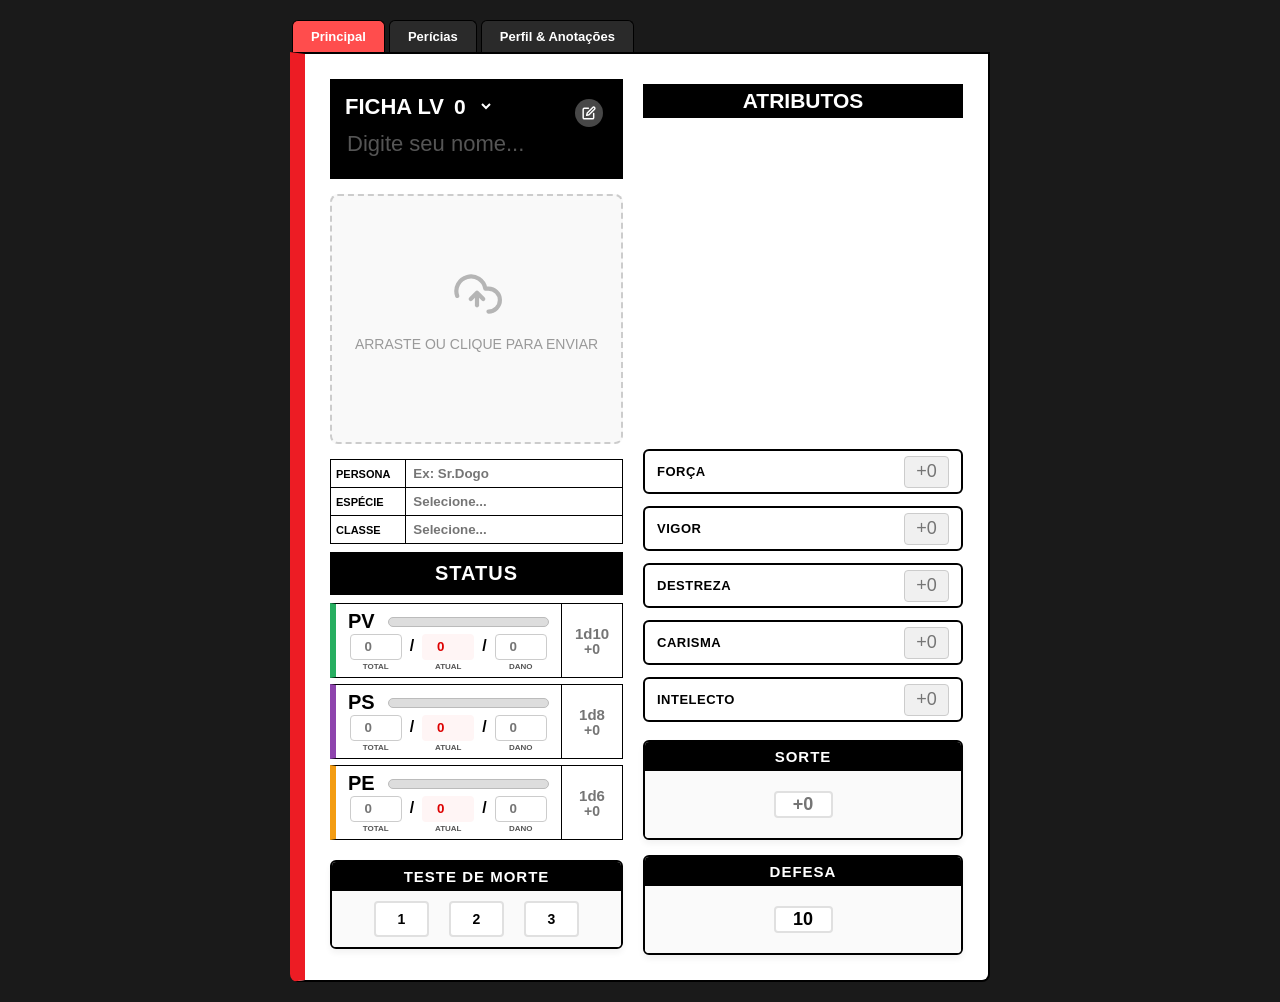
==== commit d048585b: "Ficha RPG: Versao limpa e atualizada de hoje" ====
--- a/index.html
+++ b/index.html
@@ -1,963 +1,1016 @@
-<!DOCTYPE html>
-<html lang="pt-br">
-
-<head>
-    <meta charset="UTF-8">
-    <meta name="viewport" content="width=900">
-    <title>Ficha - LUVES</title>
-    <link rel="stylesheet" href="style.css">
-    <script src="https://cdn.jsdelivr.net/npm/chart.js"></script>
-</head>
-
-<body>
-    <div class="ficha-container">
-
-        <input type="radio" name="abas_livro" id="pagina_principal" checked hidden>
-        <input type="radio" name="abas_livro" id="pagina_pericias" hidden>
-        <input type="radio" name="abas_livro" id="pagina_perfil" hidden>
-
-        <div class="abas-livro-container">
-            <label for="pagina_principal" class="aba-livro btn-principal">Principal</label>
-            <label for="pagina_pericias" class="aba-livro btn-pericias">Perícias</label>
-            <label for="pagina_perfil" class="aba-livro btn-perfil">Perfil & Anotações</label>
-        </div>
-
-        <div class="folha-branca-livro">
-
-            <div class="pagina-livro" id="conteudo_principal">
-
-                <div class="col-esquerda">
-                    <header class="header-preto" style="position: relative; padding-top: 15px;">
-                        <div class="container-lapis-tema"
-                            style="position: absolute; right: 20px; top: 20px; z-index: 100;">
-                            <button type="button" class="botao-lapis-custom" id="btn-menu-tema"
-                                onclick="toggleMenuTema(event)" title="Configurações de Aparência">
-                                <svg viewBox="0 0 24 24" width="14" height="14" fill="none" stroke="#ffffff"
-                                    stroke-width="2.5" stroke-linecap="round" stroke-linejoin="round">
-                                    <path d="M11 4H4a2 2 0 0 0-2 2v14a2 2 0 0 0 2 2h14a2 2 0 0 0 2-2v-7"></path>
-                                    <path d="M18.5 2.5a2.121 2.121 0 1 1 3 3L12 15l-4 1 1-4 9.5-9.5z"></path>
-                                </svg>
-                            </button>
-
-                            <div class="menu-tema-dropdown" id="menu-tema-dropdown">
-                                <div class="menu-tema-secao">
-                                    <label>Cor do Tema</label>
-                                    <input type="color" id="seletor-cor" value="#ed1c24"
-                                        oninput="atualizarTemaFicha(this.value)">
-                                </div>
-                                <div class="menu-tema-divisor"></div>
-                                <div class="menu-tema-secao">
-                                    <label>Modo de Exibição</label>
-                                    <div class="grupo-botoes-modo">
-                                        <button type="button" onclick="mudarModoBrilho('claro')">☀️ Claro</button>
-                                        <button type="button" onclick="mudarModoBrilho('escuro')">🌙 Escuro</button>
-                                    </div>
-                                </div>
-                            </div>
-                        </div>
-
-                        <div class="cabecalho-topo">
-                            <h1>FICHA LV
-                                <select id="campo_lv">
-                                    <script>
-                                        for (let i = 0; i <= 15; i++) {
-                                            document.write(`<option value="${i}">${i}</option>`);
-                                        }
-                                    </script>
-                                </select>
-                            </h1>
-                            <input type="text" id="player_nome_input" placeholder="Digite seu nome..."
-                                spellcheck="false">
-                        </div>
-                    </header>
-
-                    <div class="moldura-foto-container">
-                        <div id="container_foto" class="upload-area"
-                            onclick="document.getElementById('input_foto').click()">
-                            <img id="preview_img" src="#" style="display:none;">
-                            <div id="placeholder_upload">
-                                <div class="nuvem-icone">
-                                    <svg viewBox="0 0 24 24" width="50" height="50" fill="none" stroke="#888"
-                                        stroke-width="2" stroke-linecap="round" stroke-linejoin="round">
-                                        <path d="M17.5 19a5.5 5.5 0 0 0 0-11h-1.5a7 7 0 1 0-13.5 3.5"></path>
-                                        <polyline points="12 12 12 16"></polyline>
-                                        <polyline points="9 13 12 10 15 13"></polyline>
-                                    </svg>
-                                </div>
-                                <p>ARRASTE OU CLIQUE PARA ENVIAR</p>
-                            </div>
-                            <input type="file" id="input_foto" accept="image/*" onchange="carregarFoto(event)" hidden>
-                        </div>
-                    </div>
-
-                    <table class="tabela-dados">
-                        <tr>
-                            <td>PERSONA</td>
-                            <td><input type="text" placeholder="Ex: Sr.Dogo"></td>
-                        </tr>
-                        <tr>
-                            <td>ESPÉCIE</td>
-                            <td>
-                                <div class="campo-wrapper">
-                                    <input type="text" id="especie_input" placeholder="Selecione..." readonly
-                                        onclick="abrirModal()">
-                                    <button id="btn_limpar_especie" class="btn-lixeira-sutil" onclick="limparEspecie()"
-                                        title="Limpar">✕</button>
-                                </div>
-                            </td>
-                        </tr>
-                        <tr>
-                            <td>CLASSE</td>
-                            <td>
-                                <div class="campo-wrapper">
-                                    <input type="text" id="classe_input" placeholder="Selecione..." readonly
-                                        onclick="abrirModalExclusivo('modalClasse')">
-
-                                    <button id="btn_limpar_classe" class="btn-lixeira-sutil"
-                                        onclick="event.stopPropagation(); limparClasse();" title="Limpar">✕</button>
-                                </div>
-                            </td>
-                    </table>
-
-                    <div class="container-status">
-                        <div class="header-preta">STATUS</div>
-                        <div class="lista-status">
-
-                            <div class="status-card borda-pv">
-                                <div class="corpo-principal">
-                                    <div class="topo">
-                                        <span class="sigla-status">PV</span>
-                                        <div class="barra-externa">
-                                            <div id="barra_pv" class="barra-interna bg-pv"></div>
-                                        </div>
-                                    </div>
-                                    <div class="inputs-row">
-                                        <div class="input-unidade">
-                                            <input type="number" id="pv_total" placeholder="0"
-                                                oninput="atualizar('pv')">
-                                            <label>TOTAL</label>
-                                        </div>
-                                        <span class="barra-div">/</span>
-                                        <div class="input-unidade">
-                                            <input type="number" id="pv_atual" value="0" readonly class="bg-read">
-                                            <label>ATUAL</label>
-                                        </div>
-                                        <span class="barra-div">/</span>
-                                        <div class="input-unidade">
-                                            <input type="number" id="pv_dano" placeholder="0" oninput="atualizar('pv')">
-                                            <label>DANO</label>
-                                        </div>
-                                    </div>
-                                </div>
-                                <div class="divisor-v"></div>
-                                <div class="bonus-slim">
-                                    <input type="text" class="dado-val" placeholder="1d10" oninput="autoDado(this)">
-                                    <input type="text" class="bonus-val cor-pv" placeholder="+0"
-                                        oninput="autoMais(this)">
-                                </div>
-                            </div>
-                            <div class="status-card borda-ps">
-                                <div class="corpo-principal">
-                                    <div class="topo">
-                                        <span class="sigla-status">PS</span>
-                                        <div class="barra-externa">
-                                            <div id="barra_ps" class="barra-interna bg-ps"></div>
-                                        </div>
-                                    </div>
-                                    <div class="inputs-row">
-                                        <div class="input-unidade">
-                                            <input type="number" id="ps_total" placeholder="0"
-                                                oninput="atualizar('ps')">
-                                            <label>TOTAL</label>
-                                        </div>
-                                        <span class="barra-div">/</span>
-                                        <div class="input-unidade">
-                                            <input type="number" id="ps_atual" value="0" readonly class="bg-read">
-                                            <label>ATUAL</label>
-                                        </div>
-                                        <span class="barra-div">/</span>
-                                        <div class="input-unidade">
-                                            <input type="number" id="ps_dano" placeholder="0" oninput="atualizar('ps')">
-                                            <label>DANO</label>
-                                        </div>
-                                    </div>
-                                </div>
-                                <div class="divisor-v"></div>
-                                <div class="bonus-slim">
-                                    <input type="text" class="dado-val" placeholder="1d8" oninput="autoDado(this)">
-                                    <input type="text" class="bonus-val cor-ps" placeholder="+0"
-                                        oninput="autoMais(this)">
-                                </div>
-                            </div>
-                            <div class="status-card borda-pe">
-                                <div class="corpo-principal">
-                                    <div class="topo">
-                                        <span class="sigla-status">PE</span>
-                                        <div class="barra-externa">
-                                            <div id="barra_pe" class="barra-interna bg-pe"></div>
-                                        </div>
-                                    </div>
-                                    <div class="inputs-row">
-                                        <div class="input-unidade">
-                                            <input type="number" id="pe_total" placeholder="0"
-                                                oninput="atualizar('pe')">
-                                            <label>TOTAL</label>
-                                        </div>
-                                        <span class="barra-div">/</span>
-                                        <div class="input-unidade">
-                                            <input type="number" id="pe_atual" value="0" readonly class="bg-read">
-                                            <label>ATUAL</label>
-                                        </div>
-                                        <span class="barra-div">/</span>
-                                        <div class="input-unidade">
-                                            <input type="number" id="pe_dano" placeholder="0" oninput="atualizar('pe')">
-                                            <label>DANO</label>
-                                        </div>
-                                    </div>
-                                </div>
-                                <div class="divisor-v"></div>
-                                <div class="bonus-slim">
-                                    <input type="text" class="dado-val" placeholder="1d6" oninput="autoDado(this)">
-                                    <input type="text" class="bonus-val cor-pe" placeholder="+0"
-                                        oninput="autoMais(this)">
-                                </div>
-                            </div>
-                        </div>
-                    </div>
-
-                    <div class="card-teste-morte">
-                        <div class="morte-header">TESTE DE MORTE</div>
-                        <div class="morte-body">
-                            <div class="morte-grid-inputs">
-                                <label class="item-checkbox-morte">
-                                    <input type="checkbox" id="morte_1" onclick="atualizarTesteMorte()">
-                                    <div class="caixa-morte-design">1</div>
-                                </label>
-                                <label class="item-checkbox-morte">
-                                    <input type="checkbox" id="morte_2" onclick="atualizarTesteMorte()">
-                                    <div class="caixa-morte-design">2</div>
-                                </label>
-                                <label class="item-checkbox-morte">
-                                    <input type="checkbox" id="morte_3" onclick="atualizarTesteMorte()">
-                                    <div class="caixa-morte-design">3</div>
-                                </label>
-                            </div>
-                        </div>
-                    </div>
-                </div>
-
-                <div class="col-direita">
-                    <h2 class="titulo-sessao">ATRIBUTOS</h2>
-
-                    <div class="chart-container">
-                        <canvas id="radarChart"></canvas>
-                    </div>
-
-                    <div class="lista-atributos">
-                        <div class="attr-item">FORÇA <input type="text" id="base_for" placeholder="+0"
-                                onfocus="removerSinal(this)" oninput="validarRapido(this)"></div>
-                        <div class="attr-item">VIGOR <input type="text" id="base_vig" placeholder="+0"
-                                onfocus="removerSinal(this)" oninput="validarRapido(this)"></div>
-                        <div class="attr-item">DESTREZA <input type="text" id="base_des" placeholder="+0"
-                                onfocus="removerSinal(this)" oninput="validarRapido(this)"></div>
-                        <div class="attr-item">CARISMA <input type="text" id="base_car" placeholder="+0"
-                                onfocus="removerSinal(this)" oninput="validarRapido(this)"></div>
-                        <div class="attr-item">INTELECTO <input type="text" id="base_int" placeholder="+0"
-                                onfocus="removerSinal(this)" oninput="validarRapido(this)"></div>
-                    </div>
-
-                    <div class="card-teste-morte" style="margin-top: 15px;">
-                        <div class="morte-header">SORTE</div>
-                        <div class="morte-body">
-                            <div class="grid-atributo-separado">
-                                <div class="caixa-atributo-design">
-                                    <input type="text" id="sorte_input" placeholder="+0" oninput="autoMais(this)"
-                                        class="input-atributo-morte">
-                                </div>
-                            </div>
-                        </div>
-                    </div>
-
-                    <div class="card-teste-morte" style="margin-top: 15px;">
-                        <div class="morte-header">DEFESA</div>
-                        <div class="morte-body">
-                            <div class="grid-atributo-separado">
-                                <div class="caixa-atributo-design">
-                                    <input type="number" id="defesa_input" value="10" placeholder="10"
-                                        class="input-atributo-morte">
-                                </div>
-                            </div>
-                        </div>
-                    </div>
-                </div>
-
-                <div id="modal_especies" class="modal">
-                    <div class="modal-content">
-                        <span class="close-btn" onclick="fecharModal()">&times;</span>
-                        <h2 class="titulo-sessao">ESCOLHA SUA ESPÉCIE</h2>
-                        <div class="grid-especies-modal">
-                            <div class="categoria-modal">
-                                <div class="tag-attr nul">NULO</div> <button
-                                    onclick="selecionarEspecie('Humanos', 'NUL')">Humanos</button>
-                            </div>
-                            <div class="categoria-modal">
-                                <div class="tag-attr for">FOR</div> <button
-                                    onclick="selecionarEspecie('Dragões', 'FOR')">Dragões</button><button
-                                    onclick="selecionarEspecie('Feras', 'FOR')">Feras</button><button
-                                    onclick="selecionarEspecie('Mutante', 'FOR')">Mutante</button>
-                            </div>
-                            <div class="categoria-modal">
-                                <div class="tag-attr vig">VIG</div> <button
-                                    onclick="selecionarEspecie('Plantas', 'VIG')">Plantas</button><button
-                                    onclick="selecionarEspecie('Reencarnados', 'VIG')">Reencarnados</button><button
-                                    onclick="selecionarEspecie('Vampiros', 'VIG')">Vampiros</button>
-                            </div>
-                            <div class="categoria-modal">
-                                <div class="tag-attr des">DES</div> <button
-                                    onclick="selecionarEspecie('Goblins', 'DES')">Goblins</button><button
-                                    onclick="selecionarEspecie('Insectos', 'DES')">Insectos</button><button
-                                    onclick="selecionarEspecie('Limosos', 'DES')">Limosos</button>
-                            </div>
-                            <div class="categoria-modal">
-                                <div class="tag-attr car">CAR</div> <button
-                                    onclick="selecionarEspecie('Anjos', 'CAR')">Anjos</button><button
-                                    onclick="selecionarEspecie('Demônios', 'CAR')">Demônios</button><button
-                                    onclick="selecionarEspecie('Gemas', 'CAR')">Gemas</button>
-                            </div>
-                            <div class="categoria-modal">
-                                <div class="tag-attr int">INT</div> <button
-                                    onclick="selecionarEspecie('Construtos', 'INT')">Construtos</button><button
-                                    onclick="selecionarEspecie('Elfos', 'INT')">Elfos</button><button
-                                    onclick="selecionarEspecie('Marcianos', 'INT')">Marcianos</button>
-                            </div>
-                        </div>
-                    </div>
-                </div>
-
-                <div id="modal_detalhes" class="modal">
-                    <div class="modal-content ficha-explicativa">
-                        <span class="close-btn2" onclick="fecharDetalhes()">&times;</span>
-                        <div class="header-detalhes">
-                            <h2 id="detalhe_nome">Nome da Espécie</h2>
-                            <div class="tag-attr" id="detalhe_tag">ATTR</div>
-                        </div>
-                        <div class="topo-detalhes-grid">
-                            <div class="foto-especie-container"><img id="detalhe_img" src="" alt="Representação"></div>
-                            <div class="mini-resumo">
-                                <h3>RESUMO</h3>
-                                <p id="detalhe_resumo_curto">Breve introdução sobre a espécie aqui...</p>
-                            </div>
-                        </div>
-                        <div class="info-texto">
-                            <p><strong>• Bônus de Atributo:</strong> <span id="detalhe_bonus"></span></p>
-                            <p><strong>• Descrição Física:</strong> <span id="detalhe_desc"></span></p>
-                            <p><strong>• Idade:</strong> <span id="detalhe_idade"></span></p>
-                            <p><strong>• Tamanho:</strong> <span id="detalhe_tamanho"></span></p>
-                        </div>
-                        <button class="btn-confirmar" onclick="confirmarEscolha()">ESCOLHER ESTA ESPÉCIE</button>
-                    </div>
-                </div>
-
-                <div id="modalClasse" class="modal">
-                    <div class="modal-content">
-                        <div class="modal-header">
-                            <h2>ESCOLHA SUA CLASSE</h2>
-                            <span class="fechar-modal-custom" onclick="fecharModalClasse('modalClasse')">&times;</span>
-                        </div>
-
-                        <div class="tabs-classes">
-                            <button class="tab-btn-classe active" data-cor="vermelho"
-                                onclick="trocarAbaClasse(event, 'classe-for')">FOR</button>
-                            <button class="tab-btn-classe" data-cor="verde"
-                                onclick="trocarAbaClasse(event, 'classe-vig')">VIG</button>
-                            <button class="tab-btn-classe" data-cor="amarelo"
-                                onclick="trocarAbaClasse(event, 'classe-des')">DES</button>
-                            <button class="tab-btn-classe" data-cor="rosa"
-                                onclick="trocarAbaClasse(event, 'classe-car')">CAR</button>
-                            <button class="tab-btn-classe" data-cor="azul"
-                                onclick="trocarAbaClasse(event, 'classe-int')">INT</button>
-                        </div>
-
-                        <div id="classe-for" class="conteudo-classe active">
-                            <div class="grid-classes">
-                                <div class="card-classe" onclick="selecionarClasse('Bárbaro')">Bárbaro <span
-                                        class="sec-badge b-vig">VIG</span></div>
-                                <div class="card-classe" onclick="selecionarClasse('Ceifador')">Ceifador <span
-                                        class="sec-badge b-des">DES</span></div>
-                                <div class="card-classe" onclick="selecionarClasse('Performático')">Performático <span
-                                        class="sec-badge b-car">CAR</span></div>
-                                <div class="card-classe" onclick="selecionarClasse('Exorcista')">Exorcista <span
-                                        class="sec-badge b-int">INT</span></div>
-                            </div>
-                        </div>
-
-                        <div id="classe-vig" class="conteudo-classe">
-                            <div class="grid-classes">
-                                <div class="card-classe" onclick="selecionarClasse('Sentinela')">Sentinela <span
-                                        class="sec-badge b-for">FOR</span></div>
-                                <div class="card-classe" onclick="selecionarClasse('Monge')">Monge <span
-                                        class="sec-badge b-des">DES</span></div>
-                                <div class="card-classe" onclick="selecionarClasse('Paladino')">Paladino <span
-                                        class="sec-badge b-car">CAR</span></div>
-                                <div class="card-classe" onclick="selecionarClasse('Socorrista')">Socorrista <span
-                                        class="sec-badge b-int">INT</span></div>
-                            </div>
-                        </div>
-
-                        <div id="classe-des" class="conteudo-classe">
-                            <div class="grid-classes">
-                                <div class="card-classe" onclick="selecionarClasse('Assassino')">Assassino <span
-                                        class="sec-badge b-for">FOR</span></div>
-                                <div class="card-classe" onclick="selecionarClasse('Caçador')">Caçador <span
-                                        class="sec-badge b-vig">VIG</span></div>
-                                <div class="card-classe" onclick="selecionarClasse('Gatuno')">Gatuno <span
-                                        class="sec-badge b-car">CAR</span></div>
-                                <div class="card-classe" onclick="selecionarClasse('Hacker')">Hacker <span
-                                        class="sec-badge b-int">INT</span></div>
-                            </div>
-                        </div>
-
-                        <div id="classe-car" class="conteudo-classe">
-                            <div class="grid-classes">
-                                <div class="card-classe" onclick="selecionarClasse('Cozinheiro')">Cozinheiro <span
-                                        class="sec-badge b-for">FOR</span></div>
-                                <div class="card-classe" onclick="selecionarClasse('Maestro')">Maestro <span
-                                        class="sec-badge b-vig">VIG</span></div>
-                                <div class="card-classe" onclick="selecionarClasse('Alfaiate')">Alfaiate <span
-                                        class="sec-badge b-des">DES</span></div>
-                                <div class="card-classe" onclick="selecionarClasse('Ocultista')">Ocultista <span
-                                        class="sec-badge b-int">INT</span></div>
-                            </div>
-                        </div>
-
-                        <div id="classe-int" class="conteudo-classe">
-                            <div class="grid-classes">
-                                <div class="card-classe" onclick="selecionarClasse('Mecânico')">Mecânico <span
-                                        class="sec-badge b-for">FOR</span></div>
-                                <div class="card-classe" onclick="selecionarClasse('Alquimista')">Alquimista <span
-                                        class="sec-badge b-vig">VIG</span></div>
-                                <div class="card-classe" onclick="selecionarClasse('Investigador')">Investigador <span
-                                        class="sec-badge b-des">DES</span></div>
-                                <div class="card-classe" onclick="selecionarClasse('Arcanista')">Arcanista <span
-                                        class="sec-badge b-car">CAR</span></div>
-                            </div>
-                        </div>
-                    </div>
-                </div>
-
-                <div id="modal_detalhes_classe" class="modal" style="display: none;">
-                    <div class="modal-content">
-                        <div class="modal-header-detalhe">
-                            <h2 id="detalhe_classe_nome" style="margin: 0;">BÁRBARO</h2>
-                            <span id="detalhe_classe_tag" class="badge-status-classe vig">VIG</span>
-                        </div>
-
-                        <hr>
-
-                        <div class="modal-body-layout">
-                            <div class="placeholder-img-classe">
-                                <img src="data:image/svg+xml;utf8,<svg xmlns='http://www.w3.org/2000/svg' width='170' height='230'><rect width='170' height='230' fill='%23222'/><text x='50%' y='50%' dominant-baseline='middle' text-anchor='middle' fill='%23666' font-family='sans-serif' font-size='12'>[Imagem da Classe]</text></svg>"
-                                    alt="Espaço da Imagem">
-                            </div>
-
-                            <div class="modal-textos-classe">
-                                <h3>PROFICIÊNCIAS</h3>
-                                <p id="detalhe_classe_proficiencias">Carregando...</p>
-
-                                <h3>HABILIDADE INICIAL: <em id="detalhe_classe_hab_nome">Carregando...</em></h3>
-                                <p id="detalhe_classe_hab_desc">Carregando...</p>
-                            </div>
-                        </div>
-
-                        <hr>
-
-                        <div class="modal-botoes-footer">
-                            <button class="btn-voltar-classes" onclick="voltarParaListaClasses()">← Voltar</button>
-                            <button class="btn-confirmar-classe" onclick="confirmarEscolhaClasseFinal()">Confirmar
-                                Classe</button>
-                        </div>
-                    </div>
-                </div>
-
-            </div>
-
-            <div class="pagina-livro" id="conteudo_pericias">
-
-                <div class="header-pericias-fino">
-                    <span>PERÍCIAS</span>
-                    <input type="text" class="seu-estilo-aqui" placeholder="+0" oninput="autoMais(this)">
-                </div>
-
-                <div class="grid-pericias-colunas">
-
-                    <div class="caixa-categoria-nova">
-                        <div class="topo-cat-pericia c-for">FOR: <span>Força</span></div>
-                        <div class="tabela-cabecalho-p">
-                            <div class="grupo-titulos-colunas">
-                                <span class="col-cap">Base</span>
-                                <span class="col-cap">Build</span>
-                                <span class="col-cap">Total</span>
-                            </div>
-                        </div>
-                        <div class="corpo-tabela-p">
-                            <div class="linha-pericia-nova">
-                                <span>Arremesso</span>
-                                <div class="inputs-tres">
-                                    <input type="text" class="pericia-base-for" value="0" readonly>
-                                    <input type="text" placeholder="+0"> <input type="text" readonly value="0"
-                                        class="t-p">
-                                </div>
-                            </div>
-
-                            <div class="linha-pericia-nova">
-                                <span>Arrombamento</span>
-                                <div class="inputs-tres">
-                                    <input type="text" class="pericia-base-for" value="0" readonly>
-                                    <input type="text" placeholder="+0">
-                                    <input type="text" readonly value="0" class="t-p">
-                                </div>
-                            </div>
-
-                            <div class="linha-pericia-nova">
-                                <span>Atletismo</span>
-                                <div class="inputs-tres">
-                                    <input type="text" class="pericia-base-for" value="0" readonly>
-                                    <input type="text" placeholder="+0">
-                                    <input type="text" readonly value="0" class="t-p">
-                                </div>
-                            </div>
-
-                            <div class="linha-pericia-nova">
-                                <span>Combate</span>
-                                <div class="inputs-tres">
-                                    <input type="text" class="pericia-base-for" value="0" readonly>
-                                    <input type="text" placeholder="+0">
-                                    <input type="text" readonly value="0" class="t-p">
-                                </div>
-                            </div>
-
-                            <div class="linha-pericia-nova">
-                                <span>Levantamento</span>
-                                <div class="inputs-tres">
-                                    <input type="text" class="pericia-base-for" value="0" readonly>
-                                    <input type="text" placeholder="+0">
-                                    <input type="text" readonly value="0" class="t-p">
-                                </div>
-                            </div>
-                        </div>
-                    </div>
-
-                    <div class="caixa-categoria-nova">
-                        <div class="topo-cat-pericia c-vig">VIG: <span>Vigor</span></div>
-
-                        <div class="tabela-cabecalho-p">
-                            <div class="grupo-titulos-colunas">
-                                <span class="col-cap">Base</span>
-                                <span class="col-cap">Build</span>
-                                <span class="col-cap">Total</span>
-                            </div>
-                        </div>
-
-                        <div class="corpo-tabela-p">
-                            <div class="linha-pericia-nova">
-                                <span>Consciência</span>
-                                <div class="inputs-tres">
-                                    <input type="text" class="pericia-base-vig" value="0" readonly>
-                                    <input type="text" placeholder="+0"> <input type="text" readonly value="0"
-                                        class="t-p">
-                                </div>
-                            </div>
-
-                            <div class="linha-pericia-nova">
-                                <span>Resistência</span>
-                                <div class="inputs-tres">
-                                    <input type="text" class="pericia-base-vig" value="0" readonly>
-                                    <input type="text" placeholder="+0"> <input type="text" readonly value="0"
-                                        class="t-p">
-                                </div>
-                            </div>
-
-                            <div class="linha-pericia-nova">
-                                <span>Tolerância</span>
-                                <div class="inputs-tres">
-                                    <input type="text" class="pericia-base-vig" value="0" readonly>
-                                    <input type="text" placeholder="+0"> <input type="text" readonly value="0"
-                                        class="t-p">
-                                </div>
-                            </div>
-
-                            <div class="linha-pericia-nova">
-                                <span>Fôlego</span>
-                                <div class="inputs-tres">
-                                    <input type="text" class="pericia-base-vig" value="0" readonly>
-                                    <input type="text" placeholder="+0"> <input type="text" readonly value="0"
-                                        class="t-p">
-                                </div>
-                            </div>
-                        </div>
-                    </div>
-
-                    <div class="caixa-categoria-nova">
-                        <div class="topo-cat-pericia c-des">DES: <span>Destreza</span></div>
-                        <div class="tabela-cabecalho-p">
-                            <div class="grupo-titulos-colunas">
-                                <span class="col-cap">Base</span>
-                                <span class="col-cap">Build</span>
-                                <span class="col-cap">Total</span>
-                            </div>
-                        </div>
-                        <div class="corpo-tabela-p">
-                            <div class="linha-pericia-nova"><span>Acrobacia</span>
-                                <div class="inputs-tres">
-                                    <input type="text" class="pericia-base-des" value="0" readonly>
-                                    <input type="text" placeholder="+0">
-                                    <input type="text" readonly value="0" class="t-p">
-                                </div>
-                            </div>
-                            <div class="linha-pericia-nova"><span>Condução</span>
-                                <div class="inputs-tres">
-                                    <input type="text" class="pericia-base-des" value="0" readonly>
-                                    <input type="text" placeholder="+0">
-                                    <input type="text" readonly value="0" class="t-p">
-                                </div>
-                            </div>
-                            <div class="linha-pericia-nova"><span>Furtividade</span>
-                                <div class="inputs-tres">
-                                    <input type="text" class="pericia-base-des" value="0" readonly>
-                                    <input type="text" placeholder="+0">
-                                    <input type="text" readonly value="0" class="t-p">
-                                </div>
-                            </div>
-                            <div class="linha-pericia-nova"><span>Percepção</span>
-                                <div class="inputs-tres">
-                                    <input type="text" class="pericia-base-des" value="0" readonly>
-                                    <input type="text" placeholder="+0">
-                                    <input type="text" readonly value="0" class="t-p">
-                                </div>
-                            </div>
-                            <div class="linha-pericia-nova"><span>Pontaria</span>
-                                <div class="inputs-tres">
-                                    <input type="text" class="pericia-base-des" value="0" readonly>
-                                    <input type="text" placeholder="+0">
-                                    <input type="text" readonly value="0" class="t-p">
-                                </div>
-                            </div>
-                            <div class="linha-pericia-nova"><span>Prestidigitação</span>
-                                <div class="inputs-tres">
-                                    <input type="text" class="pericia-base-des" value="0" readonly>
-                                    <input type="text" placeholder="+0">
-                                    <input type="text" readonly value="0" class="t-p">
-                                </div>
-                            </div>
-                            <div class="linha-pericia-nova"><span>Reflexo</span>
-                                <div class="inputs-tres">
-                                    <input type="text" class="pericia-base-des" value="0" readonly>
-                                    <input type="text" placeholder="+0">
-                                    <input type="text" readonly value="0" class="t-p">
-                                </div>
-                            </div>
-                        </div>
-                    </div>
-
-                    <div class="caixa-categoria-nova">
-                        <div class="topo-cat-pericia c-car">CAR: <span>Carisma</span></div>
-                        <div class="tabela-cabecalho-p">
-                            <div class="grupo-titulos-colunas">
-                                <span class="col-cap">Base</span>
-                                <span class="col-cap">Build</span>
-                                <span class="col-cap">Total</span>
-                            </div>
-                        </div>
-                        <div class="corpo-tabela-p">
-                            <div class="linha-pericia-nova"><span>Adestramento</span>
-                                <div class="inputs-tres">
-                                    <input type="text" class="pericia-base-car" value="0" readonly>
-                                    <input type="text" placeholder="+0">
-                                    <input type="text" readonly value="0" class="t-p">
-                                </div>
-                            </div>
-                            <div class="linha-pericia-nova"><span>Atuação</span>
-                                <div class="inputs-tres">
-                                    <input type="text" class="pericia-base-car" value="0" readonly>
-                                    <input type="text" placeholder="+0">
-                                    <input type="text" readonly value="0" class="t-p">
-                                </div>
-                            </div>
-                            <div class="linha-pericia-nova"><span>Diplomacia</span>
-                                <div class="inputs-tres">
-                                    <input type="text" class="pericia-base-car" value="0" readonly>
-                                    <input type="text" placeholder="+0">
-                                    <input type="text" readonly value="0" class="t-p">
-                                </div>
-                            </div>
-                            <div class="linha-pericia-nova"><span>Enganação</span>
-                                <div class="inputs-tres">
-                                    <input type="text" class="pericia-base-car" value="0" readonly>
-                                    <input type="text" placeholder="+0">
-                                    <input type="text" readonly value="0" class="t-p">
-                                </div>
-                            </div>
-                            <div class="linha-pericia-nova"><span>Gastronomia</span>
-                                <div class="inputs-tres">
-                                    <input type="text" class="pericia-base-car" value="0" readonly>
-                                    <input type="text" placeholder="+0">
-                                    <input type="text" readonly value="0" class="t-p">
-                                </div>
-                            </div>
-                            <div class="linha-pericia-nova"><span>Intimidação</span>
-                                <div class="inputs-tres">
-                                    <input type="text" class="pericia-base-car" value="0" readonly>
-                                    <input type="text" placeholder="+0">
-                                    <input type="text" readonly value="0" class="t-p">
-                                </div>
-                            </div>
-                            <div class="linha-pericia-nova"><span>Intuição</span>
-                                <div class="inputs-tres">
-                                    <input type="text" class="pericia-base-car" value="0" readonly>
-                                    <input type="text" placeholder="+0">
-                                    <input type="text" readonly value="0" class="t-p">
-                                </div>
-                            </div>
-                            <div class="linha-pericia-nova"><span>Sedução</span>
-                                <div class="inputs-tres">
-                                    <input type="text" class="pericia-base-car" value="0" readonly>
-                                    <input type="text" placeholder="+0">
-                                    <input type="text" readonly value="0" class="t-p">
-                                </div>
-                            </div>
-                        </div>
-                    </div>
-
-                    <div class="caixa-categoria-nova">
-                        <div class="topo-cat-pericia c-int">INT: <span>Intelecto</span></div>
-                        <div class="tabela-cabecalho-p">
-                            <div class="grupo-titulos-colunas">
-                                <span class="col-cap">Base</span>
-                                <span class="col-cap">Build</span>
-                                <span class="col-cap">Total</span>
-                            </div>
-                        </div>
-                        <div class="corpo-tabela-p">
-                            <div class="linha-pericia-nova"><span>Alquimia</span>
-                                <div class="inputs-tres">
-                                    <input type="text" class="pericia-base-int" value="0" readonly>
-                                    <input type="text" placeholder="+0">
-                                    <input type="text" readonly value="0" class="t-p">
-                                </div>
-                            </div>
-                            <div class="linha-pericia-nova"><span>Arcanismo</span>
-                                <div class="inputs-tres">
-                                    <input type="text" class="pericia-base-int" value="0" readonly>
-                                    <input type="text" placeholder="+0">
-                                    <input type="text" readonly value="0" class="t-p">
-                                </div>
-                            </div>
-                            <div class="linha-pericia-nova"><span>Biologia</span>
-                                <div class="inputs-tres">
-                                    <input type="text" class="pericia-base-int" value="0" readonly>
-                                    <input type="text" placeholder="+0">
-                                    <input type="text" readonly value="0" class="t-p">
-                                </div>
-                            </div>
-                            <div class="linha-pericia-nova"><span>História</span>
-                                <div class="inputs-tres">
-                                    <input type="text" class="pericia-base-int" value="0" readonly>
-                                    <input type="text" placeholder="+0">
-                                    <input type="text" readonly value="0" class="t-p">
-                                </div>
-                            </div>
-                            <div class="linha-pericia-nova"><span>Investigação</span>
-                                <div class="inputs-tres">
-                                    <input type="text" class="pericia-base-int" value="0" readonly>
-                                    <input type="text" placeholder="+0">
-                                    <input type="text" readonly value="0" class="t-p">
-                                </div>
-                            </div>
-                            <div class="linha-pericia-nova"><span>Linguística</span>
-                                <div class="inputs-tres">
-                                    <input type="text" class="pericia-base-int" value="0" readonly>
-                                    <input type="text" placeholder="+0">
-                                    <input type="text" readonly value="0" class="t-p">
-                                </div>
-                            </div>
-                            <div class="linha-pericia-nova"><span>Medicina</span>
-                                <div class="inputs-tres">
-                                    <input type="text" class="pericia-base-int" value="0" readonly>
-                                    <input type="text" placeholder="+0">
-                                    <input type="text" readonly value="0" class="t-p">
-                                </div>
-                            </div>
-                            <div class="linha-pericia-nova"><span>Ocultismo</span>
-                                <div class="inputs-tres">
-                                    <input type="text" class="pericia-base-int" value="0" readonly>
-                                    <input type="text" placeholder="+0">
-                                    <input type="text" readonly value="0" class="t-p">
-                                </div>
-                            </div>
-                            <div class="linha-pericia-nova"><span>Tecnologia</span>
-                                <div class="inputs-tres">
-                                    <input type="text" class="pericia-base-int" value="0" readonly>
-                                    <input type="text" placeholder="+0">
-                                    <input type="text" readonly value="0" class="t-p">
-                                </div>
-                            </div>
-                        </div>
-                    </div>
-                </div>
-            </div>
-            <div class="pagina-livro" id="conteudo_perfil">
-
-                <div class="menu-sub-abas-rpg">
-                    <button type="button" class="btn-sub-aba active"
-                        onclick="alternarSubAba(this, 'sub_caracteristicas')">👤 Personagem</button>
-                    <button type="button" class="btn-sub-aba" onclick="alternarSubAba(this, 'sub_diario')">📜 Diário de
-                        Campanha</button>
-                    <button type="button" class="btn-sub-aba" onclick="alternarSubAba(this, 'sub_inventario')">🎒
-                        Inventário</button>
-                </div>
-
-                <div id="sub_caracteristicas" class="bloco-sub-aba-conteudo active">
-                    <div class="pagina-perfil-container">
-                        <div class="card-perfil-status">
-                            <h3>Características</h3>
-                            <div class="grid-inputs-perfil">
-                                <label>Idade <input type="text" placeholder="Ex: 22 anos"></label>
-                                <label>Altura <input type="text" placeholder="Ex: 1,75m"></label>
-                                <label>Gênero <input type="text" placeholder="Ex: Masculino"></label>
-                                <label>Cabelo <input type="text" placeholder="Ex: Preto"></label>
-                                <label>Olhos <input type="text" placeholder="Ex: Castanhos"></label>
-                                <label>Outros <input type="text" placeholder="Cicatrizes..."></label>
-                            </div>
-                        </div>
-
-                        <div class="card-perfil-status">
-                            <h3>Relações & Afinidade</h3>
-                            <div id="lista-relacoes">
-                                <div class="item-relacao">
-                                    <input type="text" class="nome-npc" placeholder="Nome do Aliado / NPC">
-                                    <div class="container-coracoes" data-valor="3">
-                                        <span class="coracao-rpg" onclick="definirAfinidadeCoracao(this, 1)">♥</span>
-                                        <span class="coracao-rpg" onclick="definirAfinidadeCoracao(this, 2)">♥</span>
-                                        <span class="coracao-rpg" onclick="definirAfinidadeCoracao(this, 3)">♥</span>
-                                        <span class="coracao-rpg" onclick="definirAfinidadeCoracao(this, 4)">♥</span>
-                                        <span class="coracao-rpg" onclick="definirAfinidadeCoracao(this, 5)">♥</span>
-                                    </div>
-                                </div>
-                            </div>
-                            <button type="button" class="btn-adicionar-sutil" onclick="adicionarNovaRelacao()">+
-                                Adicionar Relação</button>
-                        </div>
-                    </div>
-                </div>
-
-                <div id="sub_diario" class="bloco-sub-aba-conteudo">
-                    <div class="pagina-perfil-container">
-                        <div class="card-perfil-status anotacoes-wrapper">
-                            <h3>Anotações do Personagem</h3>
-                            <div class="abas-anotacoes-botoes">
-                                <button type="button" class="aba-nota active"
-                                    onclick="mudarNotaInterna(this, 'historia')">História</button>
-                                <button type="button" class="aba-nota"
-                                    onclick="mudarNotaInterna(this, 'objetivos')">Objetivos</button>
-                                <button type="button" class="aba-nota"
-                                    onclick="mudarNotaInterna(this, 'geral')">Gerais</button>
-                            </div>
-                            <div class="container-topicos-dinamicos">
-                                <textarea id="texto_notas_perfil" class="textarea-notas"
-                                    placeholder="Escreva o passado e as origens do seu personagem aqui..."></textarea>
-                            </div>
-                        </div>
-                    </div>
-                </div>
-
-                <div id="sub_inventario" class="bloco-sub-aba-conteudo">
-                    <div class="pagina-perfil-container secao-inventario-moderno">
-
-                        <div class="card-perfil-status container-itens-slots">
-                            <h3>🎒 Mochila & Equipamentos</h3>
-
-                            <div class="wrapper-barra-carga">
-                                <div class="info-texto-carga">
-                                    <span>Peso Carregado</span>
-                                    <strong id="peso_atual_texto">0 / 20 KG</strong>
-                                </div>
-                                <div class="barra-carga-bg">
-                                    <div class="barra-carga-progresso" id="barra_peso_visual" style="width: 0%;"></div>
-                                </div>
-                            </div>
-
-                            <div class="mochila-grid-layout">
-                                <div class="slot-descricao">
-                                    <h4>Descrição Detalhada dos Itens</h4>
-                                    <textarea class="textarea-itens" id="input_inventario_texto"
-                                        placeholder="Ex: &#10;• 1x Canivete Tático (0.5 KG)&#10;• 1x Lanterna de Mão (0.2 KG)&#10;• 1x Colete Kevlar (4.0 KG)"
-                                        oninput="atualizarCargaPeloTexto()"></textarea>
-                                </div>
-
-                                <div class="slot-controle-direto">
-                                    <h4>Ajuste Rápido de Peso</h4>
-                                    <div class="controle-carga-novo">
-                                        <button type="button" class="btn-peso-ajuste"
-                                            onclick="ajustarPesoRapido(-1)">-</button>
-                                        <input type="number" class="input-carga-nova" id="input_carga_num" value="0"
-                                            oninput="atualizarBarraCarga()">
-                                        <button type="button" class="btn-peso-ajuste"
-                                            onclick="ajustarPesoRapido(1)">+</button>
-                                    </div>
-                                    <small>Limite Máximo: 20 KG</small>
-                                </div>
-                            </div>
-                        </div>
-
-                        <div class="card-perfil-status container-carteira-moderna">
-                            <h3>💰 Compartimento de Valores</h3>
-                            <div class="calculadora-moedas-nova">
-
-                                <div class="moeda-item-novo platina">
-                                    <div class="moeda-icone">💎</div>
-                                    <div class="moeda-corpo">
-                                        <label>Platina (+$1000)</label>
-                                        <input type="number" class="input-moeda-nova" value="0"
-                                            oninput="calcularPatrimonioTotal()">
-                                    </div>
-                                </div>
-
-                                <div class="moeda-item-novo ouro">
-                                    <div class="moeda-icone">🪙</div>
-                                    <div class="moeda-corpo">
-                                        <label>Ouro (+$100)</label>
-                                        <input type="number" class="input-moeda-nova" value="0"
-                                            oninput="calcularPatrimonioTotal()">
-                                    </div>
-                                </div>
-
-                                <div class="moeda-item-novo prata">
-                                    <div class="moeda-icone">🪙</div>
-                                    <div class="moeda-corpo">
-                                        <label>Prata (+$10)</label>
-                                        <input type="number" class="input-moeda-nova" value="0"
-                                            oninput="calcularPatrimonioTotal()">
-                                    </div>
-                                </div>
-
-                                <div class="moeda-item-novo bronze">
-                                    <div class="moeda-icone">🪙</div>
-                                    <div class="moeda-corpo">
-                                        <label>Bronze (+$1)</label>
-                                        <input type="number" class="input-moeda-nova" value="0"
-                                            oninput="calcularPatrimonioTotal()">
-                                    </div>
-                                </div>
-
-                                <div class="total-dinheiro-box-novo">
-                                    <div class="patrimonio-label">Valor do Dinheiro</div>
-                                    <span id="total_carteira">$0</span>
-                                </div>
-                            </div>
-                        </div>
-
-
-                        <script src="app.js"></script>
-</body>
-
-</html>
+<!DOCTYPE html>
+<html lang="pt-br">
+
+<head>
+    <meta charset="UTF-8">
+    <meta name="viewport" content="width=900">
+    <title>Ficha - LUVES</title>
+    <link rel="stylesheet" href="style.css">
+    <script src="https://cdn.jsdelivr.net/npm/chart.js"></script>
+</head>
+
+<body>
+    <div class="ficha-container">
+
+        <input type="radio" name="abas_livro" id="pagina_principal" checked hidden>
+        <input type="radio" name="abas_livro" id="pagina_pericias" hidden>
+        <input type="radio" name="abas_livro" id="pagina_perfil" hidden>
+
+        <div class="abas-livro-container">
+            <label for="pagina_principal" class="aba-livro btn-principal">Principal</label>
+            <label for="pagina_pericias" class="aba-livro btn-pericias">Perícias</label>
+            <label for="pagina_perfil" class="aba-livro btn-perfil">Perfil & Anotações</label>
+        </div>
+
+        <div class="folha-branca-livro">
+
+            <div class="pagina-livro" id="conteudo_principal">
+
+                <div class="col-esquerda">
+                    <header class="header-preto" style="position: relative; padding-top: 15px;">
+                        <div class="container-lapis-tema"
+                            style="position: absolute; right: 20px; top: 20px; z-index: 100;">
+                            <button type="button" class="botao-lapis-custom" id="btn-menu-tema"
+                                onclick="toggleMenuTema(event)" title="Configurações de Aparência">
+                                <svg viewBox="0 0 24 24" width="14" height="14" fill="none" stroke="#ffffff"
+                                    stroke-width="2.5" stroke-linecap="round" stroke-linejoin="round">
+                                    <path d="M11 4H4a2 2 0 0 0-2 2v14a2 2 0 0 0 2 2h14a2 2 0 0 0 2-2v-7"></path>
+                                    <path d="M18.5 2.5a2.121 2.121 0 1 1 3 3L12 15l-4 1 1-4 9.5-9.5z"></path>
+                                </svg>
+                            </button>
+
+                            <div class="menu-tema-dropdown" id="menu-tema-dropdown">
+                                <div class="menu-tema-secao">
+                                    <label>Cor do Tema</label>
+                                    <input type="color" id="seletor-cor" value="#ed1c24"
+                                        oninput="atualizarTemaFicha(this.value)">
+                                </div>
+
+                                <div class="menu-tema-divisor"></div>
+
+                                <div class="menu-tema-secao">
+                                    <label style="color: #f87171;">Atenção ao campo abaixo!</label>
+                                    <button type="button" class="btn-resetar-ficha" onclick="confirmarResetFicha(event)"
+                                        style="background-color: rgba(239, 68, 68, 0.1); color: #f87171; border: 1px solid rgba(239, 68, 68, 0.25); padding: 8px 10px; border-radius: 4px; font-weight: 600; cursor: pointer; display: flex; align-items: center; justify-content: center; gap: 6px; width: 100%; font-size: 11px; margin-top: 6px; transition: all 0.2s;">
+                                        <svg xmlns="http://www.w3.org/2000/svg" width="12" height="12"
+                                            viewBox="0 0 24 24" fill="none" stroke="currentColor" stroke-width="2.5"
+                                            stroke-linecap="round" stroke-linejoin="round">
+                                            <polyline points="3 6 5 6 21 6"></polyline>
+                                            <path
+                                                d="M19 6v14a2 2 0 0 1-2 2H7a2 2 0 0 1-2-2V6m3 0V4a2 2 0 0 1 2-2h4a2 2 0 0 1 2 2v2">
+                                            </path>
+                                        </svg>
+                                        Resetar Ficha
+                                    </button>
+                                </div>
+                            </div>
+                        </div>
+
+                        <div class="cabecalho-topo">
+                            <h1>FICHA LV
+                                <select id="campo_lv">
+                                    <script>
+                                        for (let i = 0; i <= 15; i++) {
+                                            document.write(`<option value="${i}">${i}</option>`);
+                                        }
+                                    </script>
+                                </select>
+                            </h1>
+                            <input type="text" id="player_nome_input" placeholder="Digite seu nome..."
+                                spellcheck="false">
+                        </div>
+                    </header>
+
+                    <div class="moldura-foto-container">
+                        <div id="container_foto" class="upload-area"
+                            onclick="document.getElementById('input_foto').click()">
+                            <img id="preview_img" src="#" style="display:none;">
+                            <div id="placeholder_upload">
+                                <div class="nuvem-icone">
+                                    <svg viewBox="0 0 24 24" width="50" height="50" fill="none" stroke="#888"
+                                        stroke-width="2" stroke-linecap="round" stroke-linejoin="round">
+                                        <path d="M17.5 19a5.5 5.5 0 0 0 0-11h-1.5a7 7 0 1 0-13.5 3.5"></path>
+                                        <polyline points="12 12 12 16"></polyline>
+                                        <polyline points="9 13 12 10 15 13"></polyline>
+                                    </svg>
+                                </div>
+                                <p>ARRASTE OU CLIQUE PARA ENVIAR</p>
+                            </div>
+                            <input type="file" id="input_foto" accept="image/*" onchange="carregarFoto(event)" hidden>
+                        </div>
+                    </div>
+
+                    <table class="tabela-dados">
+                        <tr>
+                            <td>PERSONA</td>
+                            <td><input type="text" placeholder="Ex: Sr.Dogo"></td>
+                        </tr>
+                        <tr>
+                            <td>ESPÉCIE</td>
+                            <td>
+                                <div class="campo-wrapper">
+                                    <input type="text" id="especie_input" placeholder="Selecione..." readonly
+                                        onclick="abrirModal()">
+                                    <button id="btn_limpar_especie" class="btn-lixeira-sutil" onclick="limparEspecie()"
+                                        title="Limpar">✕</button>
+                                </div>
+                            </td>
+                        </tr>
+                        <tr>
+                            <td>CLASSE</td>
+                            <td>
+                                <div class="campo-wrapper">
+                                    <input type="text" id="classe_input" placeholder="Selecione..." readonly
+                                        onclick="abrirModalExclusivo('modalClasse')">
+
+                                    <button id="btn_limpar_classe" class="btn-lixeira-sutil"
+                                        onclick="event.stopPropagation(); limparClasse();" title="Limpar">✕</button>
+                                </div>
+                            </td>
+                    </table>
+
+                    <div class="container-status">
+                        <div class="header-preta">STATUS</div>
+                        <div class="lista-status">
+
+                            <div class="status-card borda-pv">
+                                <div class="corpo-principal">
+                                    <div class="topo">
+                                        <span class="sigla-status">PV</span>
+                                        <div class="barra-externa">
+                                            <div id="barra_pv" class="barra-interna bg-pv"></div>
+                                        </div>
+                                    </div>
+                                    <div class="inputs-row">
+                                        <div class="input-unidade">
+                                            <input type="number" id="pv_total" placeholder="0"
+                                                oninput="atualizar('pv')">
+                                            <label>TOTAL</label>
+                                        </div>
+                                        <span class="barra-div">/</span>
+                                        <div class="input-unidade">
+                                            <input type="number" id="pv_atual" value="0" readonly class="bg-read">
+                                            <label>ATUAL</label>
+                                        </div>
+                                        <span class="barra-div">/</span>
+                                        <div class="input-unidade">
+                                            <input type="number" id="pv_dano" placeholder="0" oninput="atualizar('pv')">
+                                            <label>DANO</label>
+                                        </div>
+                                    </div>
+                                </div>
+                                <div class="divisor-v"></div>
+                                <div class="bonus-slim">
+                                    <input type="text" class="dado-val" placeholder="1d10" oninput="autoDado(this)">
+                                    <input type="text" class="bonus-val cor-pv" placeholder="+0"
+                                        oninput="autoMais(this)">
+                                </div>
+                            </div>
+                            <div class="status-card borda-ps">
+                                <div class="corpo-principal">
+                                    <div class="topo">
+                                        <span class="sigla-status">PS</span>
+                                        <div class="barra-externa">
+                                            <div id="barra_ps" class="barra-interna bg-ps"></div>
+                                        </div>
+                                    </div>
+                                    <div class="inputs-row">
+                                        <div class="input-unidade">
+                                            <input type="number" id="ps_total" placeholder="0"
+                                                oninput="atualizar('ps')">
+                                            <label>TOTAL</label>
+                                        </div>
+                                        <span class="barra-div">/</span>
+                                        <div class="input-unidade">
+                                            <input type="number" id="ps_atual" value="0" readonly class="bg-read">
+                                            <label>ATUAL</label>
+                                        </div>
+                                        <span class="barra-div">/</span>
+                                        <div class="input-unidade">
+                                            <input type="number" id="ps_dano" placeholder="0" oninput="atualizar('ps')">
+                                            <label>DANO</label>
+                                        </div>
+                                    </div>
+                                </div>
+                                <div class="divisor-v"></div>
+                                <div class="bonus-slim">
+                                    <input type="text" class="dado-val" placeholder="1d8" oninput="autoDado(this)">
+                                    <input type="text" class="bonus-val cor-ps" placeholder="+0"
+                                        oninput="autoMais(this)">
+                                </div>
+                            </div>
+                            <div class="status-card borda-pe">
+                                <div class="corpo-principal">
+                                    <div class="topo">
+                                        <span class="sigla-status">PE</span>
+                                        <div class="barra-externa">
+                                            <div id="barra_pe" class="barra-interna bg-pe"></div>
+                                        </div>
+                                    </div>
+                                    <div class="inputs-row">
+                                        <div class="input-unidade">
+                                            <input type="number" id="pe_total" placeholder="0"
+                                                oninput="atualizar('pe')">
+                                            <label>TOTAL</label>
+                                        </div>
+                                        <span class="barra-div">/</span>
+                                        <div class="input-unidade">
+                                            <input type="number" id="pe_atual" value="0" readonly class="bg-read">
+                                            <label>ATUAL</label>
+                                        </div>
+                                        <span class="barra-div">/</span>
+                                        <div class="input-unidade">
+                                            <input type="number" id="pe_dano" placeholder="0" oninput="atualizar('pe')">
+                                            <label>DANO</label>
+                                        </div>
+                                    </div>
+                                </div>
+                                <div class="divisor-v"></div>
+                                <div class="bonus-slim">
+                                    <input type="text" class="dado-val" placeholder="1d6" oninput="autoDado(this)">
+                                    <input type="text" class="bonus-val cor-pe" placeholder="+0"
+                                        oninput="autoMais(this)">
+                                </div>
+                            </div>
+                        </div>
+                    </div>
+
+                    <div class="card-teste-morte">
+                        <div class="morte-header">TESTE DE MORTE</div>
+                        <div class="morte-body">
+                            <div class="morte-grid-inputs">
+                                <label class="item-checkbox-morte">
+                                    <input type="checkbox" id="morte_1" onclick="atualizarTesteMorte()">
+                                    <div class="caixa-morte-design">1</div>
+                                </label>
+                                <label class="item-checkbox-morte">
+                                    <input type="checkbox" id="morte_2" onclick="atualizarTesteMorte()">
+                                    <div class="caixa-morte-design">2</div>
+                                </label>
+                                <label class="item-checkbox-morte">
+                                    <input type="checkbox" id="morte_3" onclick="atualizarTesteMorte()">
+                                    <div class="caixa-morte-design">3</div>
+                                </label>
+                            </div>
+                        </div>
+                    </div>
+                </div>
+
+                <div class="col-direita">
+                    <h2 class="titulo-sessao">ATRIBUTOS</h2>
+
+                    <div class="chart-container">
+                        <canvas id="radarChart"></canvas>
+                    </div>
+
+                    <div class="lista-atributos">
+                        <div class="attr-item">FORÇA <input type="text" id="base_for" placeholder="+0"
+                                onfocus="removerSinal(this)" oninput="validarRapido(this)"></div>
+                        <div class="attr-item">VIGOR <input type="text" id="base_vig" placeholder="+0"
+                                onfocus="removerSinal(this)" oninput="validarRapido(this)"></div>
+                        <div class="attr-item">DESTREZA <input type="text" id="base_des" placeholder="+0"
+                                onfocus="removerSinal(this)" oninput="validarRapido(this)"></div>
+                        <div class="attr-item">CARISMA <input type="text" id="base_car" placeholder="+0"
+                                onfocus="removerSinal(this)" oninput="validarRapido(this)"></div>
+                        <div class="attr-item">INTELECTO <input type="text" id="base_int" placeholder="+0"
+                                onfocus="removerSinal(this)" oninput="validarRapido(this)"></div>
+                    </div>
+
+                    <div class="card-teste-morte" style="margin-top: 15px;">
+                        <div class="morte-header">SORTE</div>
+                        <div class="morte-body">
+                            <div class="grid-atributo-separado">
+                                <div class="caixa-atributo-design">
+                                    <input type="text" id="sorte_input" placeholder="+0" oninput="autoMais(this)"
+                                        class="input-atributo-morte">
+                                </div>
+                            </div>
+                        </div>
+                    </div>
+
+                    <div class="card-teste-morte" style="margin-top: 15px;">
+                        <div class="morte-header">DEFESA</div>
+                        <div class="morte-body">
+                            <div class="grid-atributo-separado">
+                                <div class="caixa-atributo-design">
+                                    <input type="number" id="defesa_input" value="10" placeholder="10"
+                                        class="input-atributo-morte">
+                                </div>
+                            </div>
+                        </div>
+                    </div>
+                </div>
+
+                <div id="modal_especies" class="modal">
+                    <div class="modal-content">
+                        <span class="close-btn" onclick="fecharModal()">&times;</span>
+                        <h2 class="titulo-sessao">ESCOLHA SUA ESPÉCIE</h2>
+                        <div class="grid-especies-modal">
+                            <div class="categoria-modal">
+                                <div class="tag-attr nul">NULO</div> <button
+                                    onclick="selecionarEspecie('Humanos', 'NUL')">Humanos</button>
+                            </div>
+                            <div class="categoria-modal">
+                                <div class="tag-attr for">FOR</div> <button
+                                    onclick="selecionarEspecie('Dragões', 'FOR')">Dragões</button><button
+                                    onclick="selecionarEspecie('Feras', 'FOR')">Feras</button><button
+                                    onclick="selecionarEspecie('Mutante', 'FOR')">Mutante</button>
+                            </div>
+                            <div class="categoria-modal">
+                                <div class="tag-attr vig">VIG</div> <button
+                                    onclick="selecionarEspecie('Plantas', 'VIG')">Plantas</button><button
+                                    onclick="selecionarEspecie('Reencarnados', 'VIG')">Reencarnados</button><button
+                                    onclick="selecionarEspecie('Vampiros', 'VIG')">Vampiros</button>
+                            </div>
+                            <div class="categoria-modal">
+                                <div class="tag-attr des">DES</div> <button
+                                    onclick="selecionarEspecie('Goblins', 'DES')">Goblins</button><button
+                                    onclick="selecionarEspecie('Insectos', 'DES')">Insectos</button><button
+                                    onclick="selecionarEspecie('Limosos', 'DES')">Limosos</button>
+                            </div>
+                            <div class="categoria-modal">
+                                <div class="tag-attr car">CAR</div> <button
+                                    onclick="selecionarEspecie('Anjos', 'CAR')">Anjos</button><button
+                                    onclick="selecionarEspecie('Demônios', 'CAR')">Demônios</button><button
+                                    onclick="selecionarEspecie('Gemas', 'CAR')">Gemas</button>
+                            </div>
+                            <div class="categoria-modal">
+                                <div class="tag-attr int">INT</div> <button
+                                    onclick="selecionarEspecie('Construtos', 'INT')">Construtos</button><button
+                                    onclick="selecionarEspecie('Elfos', 'INT')">Elfos</button><button
+                                    onclick="selecionarEspecie('Marcianos', 'INT')">Marcianos</button>
+                            </div>
+                        </div>
+                    </div>
+                </div>
+
+                <div id="modal_detalhes" class="modal">
+                    <div class="modal-content ficha-explicativa">
+                        <span class="close-btn2" onclick="fecharDetalhes()">&times;</span>
+                        <div class="header-detalhes">
+                            <h2 id="detalhe_nome">Nome da Espécie</h2>
+                            <div class="tag-attr" id="detalhe_tag">ATTR</div>
+                        </div>
+                        <div class="topo-detalhes-grid">
+                            <div class="foto-especie-container"><img id="detalhe_img" src="" alt="Representação"></div>
+                            <div class="mini-resumo">
+                                <h3>RESUMO</h3>
+                                <p id="detalhe_resumo_curto">Breve introdução sobre a espécie aqui...</p>
+                            </div>
+                        </div>
+                        <div class="info-texto">
+                            <p><strong>• Bônus de Atributo:</strong> <span id="detalhe_bonus"></span></p>
+                            <p><strong>• Descrição Física:</strong> <span id="detalhe_desc"></span></p>
+                            <p><strong>• Idade:</strong> <span id="detalhe_idade"></span></p>
+                            <p><strong>• Tamanho:</strong> <span id="detalhe_tamanho"></span></p>
+                        </div>
+                        <button class="btn-confirmar" onclick="confirmarEscolha()">ESCOLHER ESTA ESPÉCIE</button>
+                    </div>
+                </div>
+
+                <div id="modalClasse" class="modal">
+                    <div class="modal-content">
+                        <div class="modal-header">
+                            <h2>ESCOLHA SUA CLASSE</h2>
+                            <span class="fechar-modal-custom" onclick="fecharModalClasse('modalClasse')">&times;</span>
+                        </div>
+
+                        <div class="tabs-classes">
+                            <button class="tab-btn-classe active" data-cor="vermelho"
+                                onclick="trocarAbaClasse(event, 'classe-for')">FOR</button>
+                            <button class="tab-btn-classe" data-cor="verde"
+                                onclick="trocarAbaClasse(event, 'classe-vig')">VIG</button>
+                            <button class="tab-btn-classe" data-cor="amarelo"
+                                onclick="trocarAbaClasse(event, 'classe-des')">DES</button>
+                            <button class="tab-btn-classe" data-cor="rosa"
+                                onclick="trocarAbaClasse(event, 'classe-car')">CAR</button>
+                            <button class="tab-btn-classe" data-cor="azul"
+                                onclick="trocarAbaClasse(event, 'classe-int')">INT</button>
+                        </div>
+
+                        <div id="classe-for" class="conteudo-classe active">
+                            <div class="grid-classes">
+                                <div class="card-classe" onclick="selecionarClasse('Bárbaro')">Bárbaro <span
+                                        class="sec-badge b-vig">VIG</span></div>
+                                <div class="card-classe" onclick="selecionarClasse('Ceifador')">Ceifador <span
+                                        class="sec-badge b-des">DES</span></div>
+                                <div class="card-classe" onclick="selecionarClasse('Performático')">Performático <span
+                                        class="sec-badge b-car">CAR</span></div>
+                                <div class="card-classe" onclick="selecionarClasse('Exorcista')">Exorcista <span
+                                        class="sec-badge b-int">INT</span></div>
+                            </div>
+                        </div>
+
+                        <div id="classe-vig" class="conteudo-classe">
+                            <div class="grid-classes">
+                                <div class="card-classe" onclick="selecionarClasse('Sentinela')">Sentinela <span
+                                        class="sec-badge b-for">FOR</span></div>
+                                <div class="card-classe" onclick="selecionarClasse('Monge')">Monge <span
+                                        class="sec-badge b-des">DES</span></div>
+                                <div class="card-classe" onclick="selecionarClasse('Paladino')">Paladino <span
+                                        class="sec-badge b-car">CAR</span></div>
+                                <div class="card-classe" onclick="selecionarClasse('Socorrista')">Socorrista <span
+                                        class="sec-badge b-int">INT</span></div>
+                            </div>
+                        </div>
+
+                        <div id="classe-des" class="conteudo-classe">
+                            <div class="grid-classes">
+                                <div class="card-classe" onclick="selecionarClasse('Assassino')">Assassino <span
+                                        class="sec-badge b-for">FOR</span></div>
+                                <div class="card-classe" onclick="selecionarClasse('Caçador')">Caçador <span
+                                        class="sec-badge b-vig">VIG</span></div>
+                                <div class="card-classe" onclick="selecionarClasse('Gatuno')">Gatuno <span
+                                        class="sec-badge b-car">CAR</span></div>
+                                <div class="card-classe" onclick="selecionarClasse('Hacker')">Hacker <span
+                                        class="sec-badge b-int">INT</span></div>
+                            </div>
+                        </div>
+
+                        <div id="classe-car" class="conteudo-classe">
+                            <div class="grid-classes">
+                                <div class="card-classe" onclick="selecionarClasse('Cozinheiro')">Cozinheiro <span
+                                        class="sec-badge b-for">FOR</span></div>
+                                <div class="card-classe" onclick="selecionarClasse('Maestro')">Maestro <span
+                                        class="sec-badge b-vig">VIG</span></div>
+                                <div class="card-classe" onclick="selecionarClasse('Alfaiate')">Alfaiate <span
+                                        class="sec-badge b-des">DES</span></div>
+                                <div class="card-classe" onclick="selecionarClasse('Ocultista')">Ocultista <span
+                                        class="sec-badge b-int">INT</span></div>
+                            </div>
+                        </div>
+
+                        <div id="classe-int" class="conteudo-classe">
+                            <div class="grid-classes">
+                                <div class="card-classe" onclick="selecionarClasse('Mecânico')">Mecânico <span
+                                        class="sec-badge b-for">FOR</span></div>
+                                <div class="card-classe" onclick="selecionarClasse('Alquimista')">Alquimista <span
+                                        class="sec-badge b-vig">VIG</span></div>
+                                <div class="card-classe" onclick="selecionarClasse('Investigador')">Investigador <span
+                                        class="sec-badge b-des">DES</span></div>
+                                <div class="card-classe" onclick="selecionarClasse('Arcanista')">Arcanista <span
+                                        class="sec-badge b-car">CAR</span></div>
+                            </div>
+                        </div>
+                    </div>
+                </div>
+
+                <div id="modal_detalhes_classe" class="modal" style="display: none;">
+                    <div class="modal-content">
+                        <div class="modal-header-detalhe">
+                            <h2 id="detalhe_classe_nome" style="margin: 0;">BÁRBARO</h2>
+                            <span id="detalhe_classe_tag" class="badge-status-classe vig">VIG</span>
+                        </div>
+
+                        <hr>
+
+                        <div class="modal-body-layout">
+                            <div class="placeholder-img-classe">
+                                <img src="data:image/svg+xml;utf8,<svg xmlns='http://www.w3.org/2000/svg' width='170' height='230'><rect width='170' height='230' fill='%23222'/><text x='50%' y='50%' dominant-baseline='middle' text-anchor='middle' fill='%23666' font-family='sans-serif' font-size='12'>[Imagem da Classe]</text></svg>"
+                                    alt="Espaço da Imagem">
+                            </div>
+
+                            <div class="modal-textos-classe">
+                                <h3>PROFICIÊNCIAS</h3>
+                                <p id="detalhe_classe_proficiencias">Carregando...</p>
+
+                                <h3>HABILIDADE INICIAL: <em id="detalhe_classe_hab_nome">Carregando...</em></h3>
+                                <p id="detalhe_classe_hab_desc">Carregando...</p>
+                            </div>
+                        </div>
+
+                        <hr>
+
+                        <div class="modal-botoes-footer">
+                            <button class="btn-voltar-classes" onclick="voltarParaListaClasses()">← Voltar</button>
+                            <button class="btn-confirmar-classe" onclick="confirmarEscolhaClasseFinal()">Confirmar
+                                Classe</button>
+                        </div>
+                    </div>
+                </div>
+            </div>
+
+            <div class="pagina-livro" id="conteudo_pericias">
+                <div class="header-pericias-container">
+
+                    <div class="linha-titulo-bonus-p">
+                        <div class="titulo-pericias-topo">
+                            <span>PERÍCIAS</span>
+                        </div>
+
+                        <div class="caixa-bonus-pericia-wrapper">
+                            <label for="bonus_geral_pericias"></label>
+                            <input type="text" id="bonus_geral_pericias" placeholder="+0" oninput="autoMais(this)">
+                        </div>
+                    </div>
+                    <div class="barra-pesquisa-container">
+                        <div class="wrapper-busca-input">
+                            <input type="text" id="busca_pericias" placeholder="Digite para buscar uma perícia..."
+                                oninput="filtrarPericias()">
+
+                            <div class="icone-lupa-svg">
+                                <svg xmlns="http://www.w3.org/2000/svg" viewBox="0 0 24 24" fill="none"
+                                    stroke="currentColor" stroke-width="2.5" stroke-linecap="round"
+                                    stroke-linejoin="round">
+                                    <circle cx="11" cy="11" r="8"></circle>
+                                    <line x1="21" y1="21" x2="16.65" y2="16.65"></line>
+                                </svg>
+                            </div>
+                        </div>
+                    </div>
+
+                    <div class="botoes-filtro-container">
+                        <button class="btn-filtro-rpg active" data-filtro="todas"
+                            onclick="mudarFiltroAtributo(this)">Ver Todas</button>
+                        <button class="btn-filtro-rpg" data-filtro="c-for"
+                            onclick="mudarFiltroAtributo(this)">FOR</button>
+                        <button class="btn-filtro-rpg" data-filtro="c-vig"
+                            onclick="mudarFiltroAtributo(this)">VIG</button>
+                        <button class="btn-filtro-rpg" data-filtro="c-des"
+                            onclick="mudarFiltroAtributo(this)">DES</button>
+                        <button class="btn-filtro-rpg" data-filtro="c-car"
+                            onclick="mudarFiltroAtributo(this)">CAR</button>
+                        <button class="btn-filtro-rpg" data-filtro="c-int"
+                            onclick="mudarFiltroAtributo(this)">INT</button>
+                    </div>
+
+                </div>
+
+
+                <div class="grid-pericias-colunas">
+
+                    <div class="caixa-categoria-nova">
+                        <div class="topo-cat-pericia c-for">FOR: <span>Força</span></div>
+                        <div class="tabela-cabecalho-p">
+                            <div class="grupo-titulos-colunas">
+                                <span class="col-cap">Base</span>
+                                <span class="col-cap">Build</span>
+                                <span class="col-cap">Total</span>
+                            </div>
+                        </div>
+                        <div class="corpo-tabela-p">
+                            <div class="linha-pericia-nova">
+                                <span>Arremesso</span>
+                                <div class="inputs-tres">
+                                    <input type="text" class="pericia-base-for" value="0" readonly>
+                                    <input type="text" placeholder="+0"> <input type="text" readonly value="0"
+                                        class="t-p">
+                                </div>
+                            </div>
+
+                            <div class="linha-pericia-nova">
+                                <span>Arrombamento</span>
+                                <div class="inputs-tres">
+                                    <input type="text" class="pericia-base-for" value="0" readonly>
+                                    <input type="text" placeholder="+0">
+                                    <input type="text" readonly value="0" class="t-p">
+                                </div>
+                            </div>
+
+                            <div class="linha-pericia-nova">
+                                <span>Atletismo</span>
+                                <div class="inputs-tres">
+                                    <input type="text" class="pericia-base-for" value="0" readonly>
+                                    <input type="text" placeholder="+0">
+                                    <input type="text" readonly value="0" class="t-p">
+                                </div>
+                            </div>
+
+                            <div class="linha-pericia-nova">
+                                <span>Combate</span>
+                                <div class="inputs-tres">
+                                    <input type="text" class="pericia-base-for" value="0" readonly>
+                                    <input type="text" placeholder="+0">
+                                    <input type="text" readonly value="0" class="t-p">
+                                </div>
+                            </div>
+
+                            <div class="linha-pericia-nova">
+                                <span>Levantamento</span>
+                                <div class="inputs-tres">
+                                    <input type="text" class="pericia-base-for" value="0" readonly>
+                                    <input type="text" placeholder="+0">
+                                    <input type="text" readonly value="0" class="t-p">
+                                </div>
+                            </div>
+                        </div>
+                    </div>
+
+                    <div class="caixa-categoria-nova">
+                        <div class="topo-cat-pericia c-vig">VIG: <span>Vigor</span></div>
+
+                        <div class="tabela-cabecalho-p">
+                            <div class="grupo-titulos-colunas">
+                                <span class="col-cap">Base</span>
+                                <span class="col-cap">Build</span>
+                                <span class="col-cap">Total</span>
+                            </div>
+                        </div>
+
+                        <div class="corpo-tabela-p">
+                            <div class="linha-pericia-nova">
+                                <span>Consciência</span>
+                                <div class="inputs-tres">
+                                    <input type="text" class="pericia-base-vig" value="0" readonly>
+                                    <input type="text" placeholder="+0"> <input type="text" readonly value="0"
+                                        class="t-p">
+                                </div>
+                            </div>
+
+                            <div class="linha-pericia-nova">
+                                <span>Resistência</span>
+                                <div class="inputs-tres">
+                                    <input type="text" class="pericia-base-vig" value="0" readonly>
+                                    <input type="text" placeholder="+0"> <input type="text" readonly value="0"
+                                        class="t-p">
+                                </div>
+                            </div>
+
+                            <div class="linha-pericia-nova">
+                                <span>Tolerância</span>
+                                <div class="inputs-tres">
+                                    <input type="text" class="pericia-base-vig" value="0" readonly>
+                                    <input type="text" placeholder="+0"> <input type="text" readonly value="0"
+                                        class="t-p">
+                                </div>
+                            </div>
+
+                            <div class="linha-pericia-nova">
+                                <span>Fôlego</span>
+                                <div class="inputs-tres">
+                                    <input type="text" class="pericia-base-vig" value="0" readonly>
+                                    <input type="text" placeholder="+0"> <input type="text" readonly value="0"
+                                        class="t-p">
+                                </div>
+                            </div>
+                        </div>
+                    </div>
+
+                    <div class="caixa-categoria-nova">
+                        <div class="topo-cat-pericia c-des">DES: <span>Destreza</span></div>
+                        <div class="tabela-cabecalho-p">
+                            <div class="grupo-titulos-colunas">
+                                <span class="col-cap">Base</span>
+                                <span class="col-cap">Build</span>
+                                <span class="col-cap">Total</span>
+                            </div>
+                        </div>
+                        <div class="corpo-tabela-p">
+                            <div class="linha-pericia-nova"><span>Acrobacia</span>
+                                <div class="inputs-tres">
+                                    <input type="text" class="pericia-base-des" value="0" readonly>
+                                    <input type="text" placeholder="+0">
+                                    <input type="text" readonly value="0" class="t-p">
+                                </div>
+                            </div>
+                            <div class="linha-pericia-nova"><span>Condução</span>
+                                <div class="inputs-tres">
+                                    <input type="text" class="pericia-base-des" value="0" readonly>
+                                    <input type="text" placeholder="+0">
+                                    <input type="text" readonly value="0" class="t-p">
+                                </div>
+                            </div>
+                            <div class="linha-pericia-nova"><span>Furtividade</span>
+                                <div class="inputs-tres">
+                                    <input type="text" class="pericia-base-des" value="0" readonly>
+                                    <input type="text" placeholder="+0">
+                                    <input type="text" readonly value="0" class="t-p">
+                                </div>
+                            </div>
+                            <div class="linha-pericia-nova"><span>Percepção</span>
+                                <div class="inputs-tres">
+                                    <input type="text" class="pericia-base-des" value="0" readonly>
+                                    <input type="text" placeholder="+0">
+                                    <input type="text" readonly value="0" class="t-p">
+                                </div>
+                            </div>
+                            <div class="linha-pericia-nova"><span>Pontaria</span>
+                                <div class="inputs-tres">
+                                    <input type="text" class="pericia-base-des" value="0" readonly>
+                                    <input type="text" placeholder="+0">
+                                    <input type="text" readonly value="0" class="t-p">
+                                </div>
+                            </div>
+                            <div class="linha-pericia-nova"><span>Prestidigitação</span>
+                                <div class="inputs-tres">
+                                    <input type="text" class="pericia-base-des" value="0" readonly>
+                                    <input type="text" placeholder="+0">
+                                    <input type="text" readonly value="0" class="t-p">
+                                </div>
+                            </div>
+                            <div class="linha-pericia-nova"><span>Reflexo</span>
+                                <div class="inputs-tres">
+                                    <input type="text" class="pericia-base-des" value="0" readonly>
+                                    <input type="text" placeholder="+0">
+                                    <input type="text" readonly value="0" class="t-p">
+                                </div>
+                            </div>
+                        </div>
+                    </div>
+
+                    <div class="caixa-categoria-nova">
+                        <div class="topo-cat-pericia c-car">CAR: <span>Carisma</span></div>
+                        <div class="tabela-cabecalho-p">
+                            <div class="grupo-titulos-colunas">
+                                <span class="col-cap">Base</span>
+                                <span class="col-cap">Build</span>
+                                <span class="col-cap">Total</span>
+                            </div>
+                        </div>
+                        <div class="corpo-tabela-p">
+                            <div class="linha-pericia-nova"><span>Adestramento</span>
+                                <div class="inputs-tres">
+                                    <input type="text" class="pericia-base-car" value="0" readonly>
+                                    <input type="text" placeholder="+0">
+                                    <input type="text" readonly value="0" class="t-p">
+                                </div>
+                            </div>
+                            <div class="linha-pericia-nova"><span>Artes</span>
+                                <div class="inputs-tres">
+                                    <input type="text" class="pericia-base-car" value="0" readonly>
+                                    <input type="text" placeholder="+0">
+                                    <input type="text" readonly value="0" class="t-p">
+                                </div>
+                            </div>
+                            <div class="linha-pericia-nova"><span>Atuação</span>
+                                <div class="inputs-tres">
+                                    <input type="text" class="pericia-base-car" value="0" readonly>
+                                    <input type="text" placeholder="+0">
+                                    <input type="text" readonly value="0" class="t-p">
+                                </div>
+                            </div>
+                            <div class="linha-pericia-nova"><span>Diplomacia</span>
+                                <div class="inputs-tres">
+                                    <input type="text" class="pericia-base-car" value="0" readonly>
+                                    <input type="text" placeholder="+0">
+                                    <input type="text" readonly value="0" class="t-p">
+                                </div>
+                            </div>
+                            <div class="linha-pericia-nova"><span>Enganação</span>
+                                <div class="inputs-tres">
+                                    <input type="text" class="pericia-base-car" value="0" readonly>
+                                    <input type="text" placeholder="+0">
+                                    <input type="text" readonly value="0" class="t-p">
+                                </div>
+                            </div>
+                            <div class="linha-pericia-nova"><span>Intimidação</span>
+                                <div class="inputs-tres">
+                                    <input type="text" class="pericia-base-car" value="0" readonly>
+                                    <input type="text" placeholder="+0">
+                                    <input type="text" readonly value="0" class="t-p">
+                                </div>
+                            </div>
+                            <div class="linha-pericia-nova"><span>Intuição</span>
+                                <div class="inputs-tres">
+                                    <input type="text" class="pericia-base-car" value="0" readonly>
+                                    <input type="text" placeholder="+0">
+                                    <input type="text" readonly value="0" class="t-p">
+                                </div>
+                            </div>
+                            <div class="linha-pericia-nova"><span>Sedução</span>
+                                <div class="inputs-tres">
+                                    <input type="text" class="pericia-base-car" value="0" readonly>
+                                    <input type="text" placeholder="+0">
+                                    <input type="text" readonly value="0" class="t-p">
+                                </div>
+                            </div>
+                        </div>
+                    </div>
+
+                    <div class="caixa-categoria-nova">
+                        <div class="topo-cat-pericia c-int">INT: <span>Intelecto</span></div>
+                        <div class="tabela-cabecalho-p">
+                            <div class="grupo-titulos-colunas">
+                                <span class="col-cap">Base</span>
+                                <span class="col-cap">Build</span>
+                                <span class="col-cap">Total</span>
+                            </div>
+                        </div>
+                        <div class="corpo-tabela-p">
+                            <div class="linha-pericia-nova"><span>Alquimia</span>
+                                <div class="inputs-tres">
+                                    <input type="text" class="pericia-base-int" value="0" readonly>
+                                    <input type="text" placeholder="+0">
+                                    <input type="text" readonly value="0" class="t-p">
+                                </div>
+                            </div>
+                            <div class="linha-pericia-nova"><span>Arcanismo</span>
+                                <div class="inputs-tres">
+                                    <input type="text" class="pericia-base-int" value="0" readonly>
+                                    <input type="text" placeholder="+0">
+                                    <input type="text" readonly value="0" class="t-p">
+                                </div>
+                            </div>
+                            <div class="linha-pericia-nova"><span>Biologia</span>
+                                <div class="inputs-tres">
+                                    <input type="text" class="pericia-base-int" value="0" readonly>
+                                    <input type="text" placeholder="+0">
+                                    <input type="text" readonly value="0" class="t-p">
+                                </div>
+                            </div>
+                            <div class="linha-pericia-nova"><span>História</span>
+                                <div class="inputs-tres">
+                                    <input type="text" class="pericia-base-int" value="0" readonly>
+                                    <input type="text" placeholder="+0">
+                                    <input type="text" readonly value="0" class="t-p">
+                                </div>
+                            </div>
+                            <div class="linha-pericia-nova"><span>Investigação</span>
+                                <div class="inputs-tres">
+                                    <input type="text" class="pericia-base-int" value="0" readonly>
+                                    <input type="text" placeholder="+0">
+                                    <input type="text" readonly value="0" class="t-p">
+                                </div>
+                            </div>
+                            <div class="linha-pericia-nova"><span>Linguística</span>
+                                <div class="inputs-tres">
+                                    <input type="text" class="pericia-base-int" value="0" readonly>
+                                    <input type="text" placeholder="+0">
+                                    <input type="text" readonly value="0" class="t-p">
+                                </div>
+                            </div>
+                            <div class="linha-pericia-nova"><span>Medicina</span>
+                                <div class="inputs-tres">
+                                    <input type="text" class="pericia-base-int" value="0" readonly>
+                                    <input type="text" placeholder="+0">
+                                    <input type="text" readonly value="0" class="t-p">
+                                </div>
+                            </div>
+                            <div class="linha-pericia-nova"><span>Ocultismo</span>
+                                <div class="inputs-tres">
+                                    <input type="text" class="pericia-base-int" value="0" readonly>
+                                    <input type="text" placeholder="+0">
+                                    <input type="text" readonly value="0" class="t-p">
+                                </div>
+                            </div>
+                            <div class="linha-pericia-nova"><span>Tecnologia</span>
+                                <div class="inputs-tres">
+                                    <input type="text" class="pericia-base-int" value="0" readonly>
+                                    <input type="text" placeholder="+0">
+                                    <input type="text" readonly value="0" class="t-p">
+                                </div>
+                            </div>
+                        </div>
+                    </div>
+                </div>
+            </div>
+            <div class="pagina-livro" id="conteudo_perfil">
+
+                <div class="menu-sub-abas-rpg">
+                    <button type="button" class="btn-sub-aba active"
+                        onclick="alternarSubAba(this, 'sub_caracteristicas')">👤
+                        Personagem</button>
+                    <button type="button" class="btn-sub-aba" onclick="alternarSubAba(this, 'sub_diario')">📜 Diário
+                        de
+                        Campanha</button>
+                    <button type="button" class="btn-sub-aba" onclick="alternarSubAba(this, 'sub_inventario')">🎒
+                        Inventário</button>
+                </div>
+
+                <div id="sub_caracteristicas" class="bloco-sub-aba-conteudo active">
+                    <div class="pagina-perfil-container">
+                        <div class="card-perfil-status">
+                            <h3>Características</h3>
+                            <div class="grid-inputs-perfil">
+                                <label>Idade <input type="text" placeholder="Ex: 22 anos"></label>
+                                <label>Altura <input type="text" placeholder="Ex: 1,75m"></label>
+                                <label>Gênero <input type="text" placeholder="Ex: Masculino"></label>
+                                <label>Cabelo <input type="text" placeholder="Ex: Preto"></label>
+                                <label>Olhos <input type="text" placeholder="Ex: Castanhos"></label>
+                                <label>Outros <input type="text" placeholder="Cicatrizes..."></label>
+                            </div>
+                        </div>
+
+                        <div class="card-perfil-status">
+                            <h3>Relações & Afinidade</h3>
+                            <div id="lista-relacoes">
+                                <div class="item-relacao">
+                                    <input type="text" class="nome-npc" placeholder="Nome do Aliado / NPC">
+                                    <div class="container-coracoes" data-valor="3">
+                                        <span class="coracao-rpg" onclick="definirAfinidadeCoracao(this, 1)">♥</span>
+                                        <span class="coracao-rpg" onclick="definirAfinidadeCoracao(this, 2)">♥</span>
+                                        <span class="coracao-rpg" onclick="definirAfinidadeCoracao(this, 3)">♥</span>
+                                        <span class="coracao-rpg" onclick="definirAfinidadeCoracao(this, 4)">♥</span>
+                                        <span class="coracao-rpg" onclick="definirAfinidadeCoracao(this, 5)">♥</span>
+                                    </div>
+                                </div>
+                            </div>
+                            <button type="button" class="btn-adicionar-sutil" onclick="adicionarNovaRelacao()">+
+                                Adicionar Relação</button>
+                        </div>
+                    </div>
+                </div>
+
+                <div id="sub_diario" class="bloco-sub-aba-conteudo">
+                    <div class="pagina-perfil-container">
+                        <div class="card-perfil-status anotacoes-wrapper">
+                            <h3>Anotações do Personagem</h3>
+                            <div class="abas-anotacoes-botoes">
+                                <button type="button" class="aba-nota active"
+                                    onclick="mudarNotaInterna(this, 'historia')">História</button>
+                                <button type="button" class="aba-nota"
+                                    onclick="mudarNotaInterna(this, 'objetivos')">Objetivos</button>
+                                <button type="button" class="aba-nota"
+                                    onclick="mudarNotaInterna(this, 'geral')">Gerais</button>
+                            </div>
+                            <div class="container-topicos-dinamicos">
+                                <textarea id="texto_notas_perfil" class="textarea-notas"
+                                    placeholder="Escreva o passado e as origens do seu personagem aqui..."></textarea>
+                            </div>
+                        </div>
+                    </div>
+                </div>
+
+                <div id="sub_inventario" class="bloco-sub-aba-conteudo">
+                    <div class="pagina-perfil-container secao-inventario-moderno">
+
+                        <div class="card-perfil-status container-itens-slots">
+                            <h3>🎒 Mochila & Equipamentos</h3>
+
+                            <div class="wrapper-barra-carga">
+                                <div class="info-texto-carga">
+                                    <span>Peso Carregado</span>
+                                    <strong id="peso_atual_texto">0 / 20 KG</strong>
+                                </div>
+                                <div class="barra-carga-bg">
+                                    <div class="barra-carga-progresso" id="barra_peso_visual" style="width: 0%;">
+                                    </div>
+                                </div>
+                            </div>
+
+                            <div class="mochila-grid-layout">
+                                <div class="slot-descricao">
+                                    <h4>Descrição Detalhada dos Itens</h4>
+                                    <textarea class="textarea-itens" id="input_inventario_texto"
+                                        placeholder="Ex: &#10;• 1x Canivete Tático (0.5 KG)&#10;• 1x Lanterna de Mão (0.2 KG)&#10;• 1x Colete Kevlar (4.0 KG)"
+                                        oninput="atualizarCargaPeloTexto()"></textarea>
+                                </div>
+
+                                <div class="slot-controle-direto">
+                                    <h4>Ajuste Rápido de Peso</h4>
+                                    <div class="controle-carga-novo">
+                                        <button type="button" class="btn-peso-ajuste"
+                                            onclick="ajustarPesoRapido(-1)">-</button>
+                                        <input type="number" class="input-carga-nova" id="input_carga_num" value="0"
+                                            oninput="atualizarBarraCarga()">
+                                        <button type="button" class="btn-peso-ajuste"
+                                            onclick="ajustarPesoRapido(1)">+</button>
+                                    </div>
+                                    <small>Limite Máximo: 20 KG</small>
+                                </div>
+                            </div>
+                        </div>
+
+                        <div class="card-perfil-status container-carteira-moderna">
+                            <h3>💰 Compartimento de Valores</h3>
+                            <div class="calculadora-moedas-nova">
+
+                                <div class="moeda-item-novo platina">
+                                    <div class="moeda-icone">💎</div>
+                                    <div class="moeda-corpo">
+                                        <label>Platina (+$1000)</label>
+                                        <input type="number" class="input-moeda-nova" value="0"
+                                            oninput="calcularPatrimonioTotal()">
+                                    </div>
+                                </div>
+
+                                <div class="moeda-item-novo ouro">
+                                    <div class="moeda-icone">🪙</div>
+                                    <div class="moeda-corpo">
+                                        <label>Ouro (+$100)</label>
+                                        <input type="number" class="input-moeda-nova" value="0"
+                                            oninput="calcularPatrimonioTotal()">
+                                    </div>
+                                </div>
+
+                                <div class="moeda-item-novo prata">
+                                    <div class="moeda-icone">🪙</div>
+                                    <div class="moeda-corpo">
+                                        <label>Prata (+$10)</label>
+                                        <input type="number" class="input-moeda-nova" value="0"
+                                            oninput="calcularPatrimonioTotal()">
+                                    </div>
+                                </div>
+
+                                <div class="moeda-item-novo bronze">
+                                    <div class="moeda-icone">🪙</div>
+                                    <div class="moeda-corpo">
+                                        <label>Bronze (+$1)</label>
+                                        <input type="number" class="input-moeda-nova" value="0"
+                                            oninput="calcularPatrimonioTotal()">
+                                    </div>
+                                </div>
+
+                                <div class="total-dinheiro-box-novo">
+                                    <div class="patrimonio-label">Valor do Dinheiro</div>
+                                    <span id="total_carteira">$0</span>
+                                </div>
+                            </div>
+                        </div>
+
+
+                        <script src="config.js"></script>
+                        <script src="app.js"></script>
+</body>
+
+</html>
--- a/style.css
+++ b/style.css
@@ -1,1882 +1,2636 @@
-:root {
-    --cor-tema: #ed1c24;
-    /* Padrão Inicial: Modo Escuro (conforme suas imagens) */
-    --fundo-folha: #424242;      /* A folha branca interna */
-    --fundo-externo: #2c2c2c;    /* O fundo escuro de trás */
-    --texto-padrao: #000000;     /* Texto das tabelas */
-    --fundo-tabela: #ffffff;     /* Fundo dos campos */
-}
-
-* {
-    box-sizing: border-box;
-}
-
-/* Container que joga o lápis pro canto superior direito alinhado com o título */
-.container-lapis-tema {
-    position: absolute;
-    right: 20px;       /* Distância da borda direita do cabeçalho */
-    top: 22px;         /* Ajuste fino para alinhar verticalmente com o 'FICHA LV' */
-    z-index: 10;
-}
-
-/* Estilo do botão do lápis atualizado */
-.botao-lapis-custom {
-    display: flex;
-    align-items: center;
-    justify-content: center;
-    width: 28px;
-    height: 28px;
-    background-color: #474747; /* Seu cinza escuro irado */
-    border-radius: 50%;
-    cursor: pointer;
-    box-shadow: 0 2px 5px rgba(0, 0, 0, 0.4);
-    transition: background-color 0.2s ease, transform 0.2s ease, box-shadow 0.2s ease;
-    
-    /* 3 linhas para limpar o comportamento padrão de tag button */
-    border: none;
-    outline: none;
-    padding: 0;
-}
-
-/* Efeito de hover - acende na cor do tema que o usuário escolheu */
-.botao-lapis-custom:hover {
-    transform: scale(1.1);
-    background-color: var(--cor-tema); 
-    box-shadow: 0 0 10px var(--cor-tema);
-}
-
-/* Evita que o ícone interno interfira no clique do botão */
-.botao-lapis-custom svg {
-    pointer-events: none;
-}
-
-/* Essencial para o cálculo de largura */
-
-body {
-    background-color: #222;
-    display: flex;
-    justify-content: center;
-    font-family: 'Arial Black', sans-serif;
-    padding: 20px;
-    margin: 0;
-}
-
-
-.col-direita {
-    width: 320px;
-    min-width: 320px;
-    /* Removemos o display: flex daqui */
-    display: block;
-}
-
-/* Criamos o espaçamento (gap) manualmente para os filhos da coluna direita */
-.col-direita>* {
-    margin-bottom: 10px;
-}
-
-.col-direita>*:last-child {
-    margin-bottom: 0;
-}
-
-.header-preto {
-    background: black;
-    color: white;
-    padding: 15px;
-    min-height: 100px;
-}
-
-.header-preto h1 {
-    margin: 0;
-    font-size: 22px;
-}
-
-/* Estilo do novo Input de Nome */
-#player_nome_input {
-    background: transparent;
-    border: none;
-    color: white;
-    font-family: 'Arial Black', sans-serif;
-    /* Mesma fonte do resto da ficha */
-    font-size: 22px;
-    width: 100%;
-    margin-top: 10px;
-    outline: none;
-    text-transform: uppercase;
-    /* Opcional: deixa o nome sempre em maiúsculas como no molde */
-}
-
-/* Cor do "Digite seu nome..." (Placeholder) */
-#player_nome_input::placeholder {
-    color: #555;
-    /* Tom claro solicitado */
-    text-transform: none;
-    /* Placeholder não fica em maiúsculas */
-}
-
-#campo_lv {
-    background: transparent;
-    color: white;
-    border: none;
-    font-size: 21px;
-    font-weight: bold;
-    cursor: pointer;
-    font-family: inherit;
-    outline: none;
-}
-
-#campo_lv option {
-    background: black;
-}
-
-.moldura-foto-container {
-    width: 100%;
-    margin: 15px 0;
-}
-
-
-/* Efeito ao passar o mouse */
-.upload-area:hover {
-    background-color: #f0f0f0;
-    border-color: #888;
-}
-
-#placeholder_upload {
-    text-align: center;
-    pointer-events: none;
-}
-
-#placeholder_upload p {
-    margin-top: 10px;
-    color: #999;
-    font-family: Arial, sans-serif;
-    font-size: 14px;
-    font-weight: normal;
-    text-transform: none;
-    /* Mantém minúsculas como na imagem */
-}
-
-.nuvem-icone {
-    opacity: 0.6;
-    transition: transform 0.3s ease;
-}
-
-/* ... (mantenha o início do código igual) */
-
-.upload-area {
-    width: 100%;
-    height: 250px;
-    background-color: #f9f9f9;
-    border: 2px dashed #ccc;
-    /* DIMINUÍDO: De 20px para 8px para a moldura externa */
-    border-radius: 8px;
-    display: flex;
-    align-items: center;
-    justify-content: center;
-    cursor: pointer;
-    transition: all 0.4s ease;
-    overflow: hidden;
-    position: relative;
-}
-
-/* Estado Ativo: Quando a classe 'foto-postada' é adicionada via JS */
-.upload-area.foto-postada {
-    border: 1px solid #4e0101;
-    /* Muda de tracejado para LINHA SÓLIDA */
-    background-color: white;
-}
-
-/* Efeito de hover suave apenas quando já tem a foto */
-.upload-area.foto-postada:hover {
-    border-color: var(--vermelho);
-    /* Destaque sutil com a cor da ficha */
-    box-shadow: 0 4px 15px rgba(20, 0, 0, 0.26);
-    transform: scale(1.01);
-}
-
-#preview_img {
-    width: 100%;
-    height: 100%;
-    object-fit: cover;
-    object-position: center;
-    /* DIMINUÍDO: De 10px para 5px para a foto interna */
-    border-radius: 5px;
-    display: block;
-}
-
-/* ... (resto do código igual) */
-
-.titulo-sessao {
-    background: black;
-    color: white;
-    text-align: center;
-    padding: 5px;
-    font-size: 21px;
-    margin: 5px 0;
-}
-
-.tabela-dados {
-    width: 100%;
-    border-collapse: collapse;
-}
-
-.tabela-dados td {
-    border: 1px solid black;
-    padding: 5px;
-    font-size: 11px;
-    font-weight: bold;
-}
-
-.tabela-dados input {
-    border: none;
-    width: 100%;
-    outline: none;
-    font-weight: bold;
-}
-
-.status-bar {
-    border: 1px solid black;
-    padding: 5px;
-    font-size: 18px;
-    font-family: 'Arial Black', sans-serif;
-}
-
-.progresso {
-    height: 6px;
-    width: 85%;
-    border: 1px solid black;
-    margin-top: 4px;
-}
-
-.verde {
-    background: #8efc69;
-}
-
-.roxo {
-    background: #8a59ff;
-}
-
-.amarelo {
-    background: #ffeb3b;
-}
-
-.attr-item {
-    display: flex;
-    justify-content: space-between;
-    border: 2px solid black;
-    padding: 4px;
-    margin-bottom: 2px;
-    font-size: 12px;
-}
-
-.attr-item input {
-    width: 35px;
-    text-align: center;
-}
-
-
-/* Estilo do Input de Espécie para parecer clicável */
-#especie_input {
-    cursor: pointer;
-    color: #000000;
-    transition: background 0.3s;
-}
-
-#especie_input:hover {
-    background: #fff0f0;
-}
-
-/* O MODAL (Fundo escuro) */
-.modal {
-    display: none;
-    position: fixed;
-    z-index: 1000;
-    left: 0;
-    top: 0;
-    width: 100%;
-    height: 100%;
-    background-color: rgba(0, 0, 0, 0.85);
-    backdrop-filter: blur(4px);
-
-    /* MUDANÇA AQUI: Impede que o fundo role */
-    overflow: hidden;
-    padding: 0;
-}
-
-/* CONTEÚDO DO MODAL (A aba de resumo) */
-.modal-content {
-    background-color: white;
-    margin: 5vh auto;
-    /* 5% da altura da tela */
-    padding: 20px;
-    border: 3px solid black;
-    width: 90%;
-    max-width: 500px;
-    border-radius: 10px;
-    position: relative;
-
-    /* MUDANÇA AQUI: A rolagem fica só aqui dentro */
-    max-height: 85vh;
-    overflow-y: auto;
-    display: flex;
-    flex-direction: column;
-}
-
-/* Esconde a barra de rolagem lateral do fundo quando o modal abre */
-body.modal-aberto {
-    overflow: hidden;
-}
-
-/* BOTÃO DE FECHAR NO MODAL */
-.close-btn {
-    position: absolute;
-    right: 15px;
-    top: 10px;
-    font-size: 24px;
-    font-weight: bold;
-    cursor: pointer;
-    color: rgb(255, 255, 255);
-    /* Cor branca solicitada */
-    line-height: 1;
-    transition: color 0.2s ease;
-    z-index: 1001;
-    /* Garante que fique acima da barra preta */
-}
-
-/* BOTÃO DE FECHAR NO MODAL */
-.close-btn2 {
-    position: absolute;
-    right: 15px;
-    top: 10px;
-    font-size: 24px;
-    font-weight: bold;
-    cursor: pointer;
-    color: rgb(0, 0, 0);
-    /* Cor branca solicitada */
-    line-height: 1;
-    transition: color 0.2s ease;
-    z-index: 1001;
-    /* Garante que fique acima da barra preta */
-}
-
-.close-btn2:hover {
-    color: #eb0000;
-    /* Fica cinza claro ao passar o mouse */
-}
-
-.close-btn:hover {
-    color: #bd0000;
-    /* Fica cinza claro ao passar o mouse */
-}
-
-/* Ajuste opcional na barra de título para destacar o botão */
-.modal-content h2.titulo-sessao {
-    margin: -20px -20px 20px -20px;
-    /* Alinha com as bordas do modal */
-    border-radius: 7px 7px 0 0;
-    padding: 15px;
-    position: relative;
-}
-
-/* GRID DE BOTÕES */
-.grid-especies-modal {
-    display: grid;
-    grid-template-columns: 1fr 1fr;
-    gap: 15px;
-    margin-top: 20px;
-}
-
-.categoria-modal {
-    display: flex;
-    flex-direction: column;
-    gap: 5px;
-}
-
-.tag-attr {
-    background: black;
-    color: white;
-    width: fit-content;
-    padding: 2px 8px;
-    font-size: 12px;
-    font-weight: bold;
-}
-
-.categoria-modal button {
-    text-align: left;
-    background: none;
-    border: none;
-    border-bottom: 1px solid #ddd;
-    padding: 5px;
-    cursor: pointer;
-    font-family: Arial, sans-serif;
-    font-size: 13px;
-}
-
-.categoria-modal button:hover {
-    background: #f0f0f0;
-    color: var(--vermelho);
-    border-bottom-color: var(--vermelho);
-}
-
-/* Tags de Cores */
-.tag-attr {
-    padding: 4px 10px;
-    font-size: 11px;
-    font-weight: bold;
-    border-radius: 3px;
-    color: white;
-    width: fit-content;
-}
-
-.tag-attr.for {
-    background: #ed1c24;
-}
-
-.tag-attr.vig {
-    background: #2ecc71;
-}
-
-.tag-attr.des {
-    background: #f1c40f;
-}
-
-.tag-attr.car {
-    background: #f75ec9;
-}
-
-.tag-attr.int {
-    background: #3498db;
-}
-
-.tag-attr.nul {
-    background: #555555;
-}
-
-/* Efeito de Hover Colorido nos Botões */
-.categoria-modal:has(.for) button:hover {
-    color: #ed1c24;
-    border-bottom-color: #ed1c24;
-}
-
-.categoria-modal:has(.vig) button:hover {
-    color: #2ecc71;
-    border-bottom-color: #2ecc71;
-}
-
-.categoria-modal:has(.des) button:hover {
-    color: #f1c40f;
-    border-bottom-color: #f1c40f;
-}
-
-.categoria-modal:has(.car) button:hover {
-    color: #e91e63;
-    border-bottom-color: #e91e63;
-}
-
-.categoria-modal:has(.int) button:hover {
-    color: #3498db;
-    border-bottom-color: #3498db;
-}
-
-.categoria-modal:has(.nul) button:hover {
-    color: #524f4f;
-    border-bottom-color: #000000;
-}
-
-
-/* Estilo base das tags para manter consistência */
-.tag-attr {
-    padding: 2px 10px;
-    font-size: 11px;
-    font-weight: bold;
-    border-radius: 3px;
-    width: fit-content;
-    margin-bottom: 5px;
-    text-align: center;
-    min-width: 40px;
-}
-
-/* Estilo da Ficha Explicativa */
-.ficha-explicativa {
-    max-width: 450px;
-    border: 4px solid black;
-}
-
-.header-detalhes {
-    display: flex;
-    justify-content: space-between;
-    align-items: center;
-    border-bottom: 2px solid #ddd;
-    margin-bottom: 15px;
-    padding-bottom: 5px;
-}
-
-.foto-especie-container {
-    width: 150px;
-    height: 150px;
-    border: 1px solid #ddd;
-    border-radius: 4px;
-    overflow: hidden;
-}
-
-.foto-especie-container img {
-    width: 100%;
-    height: 100%;
-    object-fit: cover;
-}
-
-.info-texto p {
-    font-size: 13px;
-    line-height: 1.5;
-    margin-bottom: 10px;
-    font-family: Arial, sans-serif;
-    color: #333;
-}
-
-.btn-confirmar {
-    width: 100%;
-    padding: 12px;
-    background: black;
-    color: white;
-    border: none;
-    font-weight: bold;
-    cursor: pointer;
-    margin-top: 10px;
-    transition: 0.3s;
-}
-
-.btn-confirmar:hover {
-    background: #68b965;
-}
-
-/* Novo Layout: Foto + Resumo */
-.topo-detalhes-grid {
-    display: grid;
-    grid-template-columns: 150px 1fr;
-    /* Foto fixa em 150px e texto ocupa o resto */
-    gap: 15px;
-    background: #f4f4f4;
-    padding: 10px;
-    border-radius: 5px;
-    margin: 10px 0;
-}
-
-.mini-resumo {
-    display: flex;
-    flex-direction: column;
-    justify-content: center;
-}
-
-.mini-resumo h3 {
-    font-size: 14px;
-    margin-bottom: 5px;
-    border-bottom: 2px solid black;
-    width: fit-content;
-}
-
-.mini-resumo p {
-    font-size: 12px;
-    font-style: italic;
-    color: #555;
-    line-height: 1.4;
-}
-
-/* O wrapper precisa deixar os itens lado a lado */
-.campo-wrapper {
-    display: flex !important;
-    align-items: center !important;
-    width: 100%;
-}
-
-/* O botão sutil */
-.btn-lixeira-sutil {
-    display: none;
-    /* Começa escondido */
-    background: none;
-    border: none;
-    padding: 0 10px;
-    cursor: pointer;
-    color: #ccc;
-    font-weight: bold;
-}
-
-/* REGRA CRÍTICA: Se o input tiver a classe, mostra o botão vizinho */
-#especie_input.tem-conteudo+.btn-lixeira-sutil {
-    display: inline-block !important;
-}
-
-.btn-lixeira-sutil:hover {
-    color: #ed1c24;
-}
-
-
-.header-preta {
-    background: #000;
-    color: #fff;
-    text-align: center;
-    font-weight: 800;
-    padding: 10px;
-    font-size: 20px;
-    font-family: 'Arial Black', sans-serif;
-    text-transform: uppercase;
-    letter-spacing: 1px;
-
-    /* ESTA LINHA CRIA O ESPAÇO ACIMA */
-    margin-top: 8px;
-
-    margin-bottom: 8px;
-    display: block;
-    /* Garante que a margem funcione corretamente */
-}
-
-.status-card {
-    display: flex;
-    border: 1px solid #000;
-    margin-bottom: 6px;
-    background: #fff;
-    height: 75px;
-}
-
-.corpo-principal {
-    flex: 1;
-    padding: 6px 12px;
-    display: flex;
-    flex-direction: column;
-    justify-content: space-around;
-}
-
-/* ÁREA LATERAL BEM ENCOLHIDA */
-.bonus-slim {
-    width: 60px;
-    /* Largura mínima para o bônus */
-    display: flex;
-    flex-direction: column;
-    align-items: center;
-    justify-content: center;
-}
-
-.divisor-v {
-    width: 1.5px;
-    background: #000;
-    align-self: stretch;
-}
-
-.dado-val,
-.bonus-val {
-    width: 100%;
-    text-align: center;
-    border: none;
-    background: transparent;
-    font-weight: bold;
-    outline: none;
-}
-
-.dado-val {
-    font-size: 15px;
-    color: #333;
-}
-
-.bonus-val {
-    font-size: 14px;
-    margin-top: -3px;
-}
-
-/* Barras e Inputs */
-.topo {
-    display: flex;
-    align-items: center;
-    gap: 10px;
-}
-
-.sigla-status {
-    font-weight: 900;
-    font-size: 20px;
-    width: 30px;
-}
-
-.barra-externa {
-    flex-grow: 1;
-    height: 10px;
-    background: #ddd;
-    border-radius: 5px;
-    border: 1px solid #bbb;
-    overflow: hidden;
-}
-
-.barra-interna {
-    height: 100%;
-    width: 0%;
-    transition: width 0.4s ease-out;
-}
-
-.inputs-row {
-    display: flex;
-    justify-content: center;
-    align-items: center;
-    gap: 8px;
-}
-
-.input-unidade {
-    display: flex;
-    flex-direction: column;
-    align-items: center;
-}
-
-.input-unidade input {
-    width: 52px;
-    height: 26px;
-    text-align: center;
-    font-weight: bold;
-    border: 1px solid #ccc;
-    border-radius: 4px;
-}
-
-.input-unidade label {
-    font-size: 8px;
-    font-weight: 900;
-    color: #555;
-    margin-top: 2px;
-}
-
-.bg-read {
-    background: #fff5f5;
-    color: #d00;
-    border: none !important;
-}
-
-.barra-div {
-    font-weight: bold;
-    font-size: 16px;
-    margin-top: -12px;
-}
-
-/* Cores dos Temas */
-.bg-pv {
-    background: #2ecc71;
-}
-
-.cor-pv {
-    color: #27ae60;
-}
-
-.borda-pv {
-    border-left: 6px solid #27ae60;
-}
-
-.bg-ps {
-    background: #9b59b6;
-}
-
-.cor-ps {
-    color: #8e44ad;
-}
-
-.borda-ps {
-    border-left: 6px solid #8e44ad;
-}
-
-.bg-pe {
-    background: #f1c40f;
-}
-
-.cor-pe {
-    color: #f39c12;
-}
-
-.borda-pe {
-    border-left: 6px solid #f39c12;
-}
-
-/* Container principal estilizado como um card da ficha */
-.card-teste-morte {
-    width: 100%;
-    max-width: 100%; /* Encaixa perfeitamente na coluna abaixo das barras */
-    border: 2px solid #000000;
-    border-radius: 6px; /* Cantos suavemente arredondados para um ar moderno */
-    overflow: hidden;
-    margin-top: 20px;
-    background-color: #ffffff;
-    box-shadow: 0 4px 6px rgba(0, 0, 0, 0.05); /* Sombra sutil de fundo */
-}
-
-/* O Header do Teste de Morte - Idêntico ao bloco STATUS */
-.morte-header {
-    background-color: #000000;
-    color: #ffffff;
-    text-align: center;
-    font-size: 15px;
-    font-weight: 900;
-    padding: 6px 0;
-    letter-spacing: 1px;
-    text-transform: uppercase;
-}
-
-/* Espaçamento interno do card */
-.morte-body {
-    padding: 10px;
-    background-color: #fafafa; /* Fundo cinza bem claro para destacar as caixas */
-}
-
-/* O grupo de caixas de seleção */
-.morte-grid-inputs {
-    display: flex;
-    gap: 20px; /* Espaçamento elegante entre os quadrados (estilo botões independentes) */
-    justify-content: center;
-    width: 100%;
-}
-
-/* 2. Removemos o 'flex: 1' para que os botões não preencham a tela toda */
-.item-checkbox-morte {
-    cursor: pointer;
-    position: relative;
-    margin: 0 !important;
-    padding: 0 !important;
-    width: 55px;         /* LARGURA FIXA DOS QUADRADOS (Ajuste aqui se quiser menor/maior) */
-}
-
-.item-checkbox-morte input {
-    position: absolute;
-    opacity: 0;
-    width: 0;
-    height: 0;
-}
-
-/* O quadrado visual (Estado Normal: Mostra o número preto) */
-.caixa-morte-design {
-    display: flex;
-    align-items: center;
-    justify-content: center;
-    background-color: #ffffff;
-    color: #000000; /* Cor do número original */
-    font-weight: bold;
-    font-size: 14px;
-    padding: 8px 0;
-    border: 2px solid #e0e0e0;
-    border-radius: 4px;
-    transition: all 0.2s ease-in-out;
-    user-select: none;
-    text-align: center;
-    width: 100%;
-    position: relative; /* Necessário para posicionar a caveira perfeitamente */
-}
-/* Hover ao passar o mouse */
-.item-checkbox-morte:hover .caixa-morte-design {
-    border-color: #000000;
-    background-color: #f0f0f0;
-    transform: translateY(-1px);
-}
-
-/* ESTADO ATIVADO (Quando toma a falha): Fundo vermelho neon com brilho */
-.item-checkbox-morte input:checked + .caixa-morte-design {
-    background-color: #ed1c24 !important; /* Vermelho padrão do projeto */
-    color: #ffffff !important;
-    border-color: #b31015;
-    box-shadow: 0 0 10px rgba(237, 28, 36, 0.4); /* Efeito de brilho de energia/perigo */
-    transform: scale(0.98); /* Efeito de clique físico pressionado */
-}
-
-/* ESTADO ATIVADO: Quando clicado, o quadrado fica vermelho com brilho */
-.item-checkbox-morte input:checked + .caixa-morte-design {
-    background-color: #ed1c24 !important; /* Vermelho padrão */
-    border-color: #b31015;
-    box-shadow: 0 0 10px rgba(237, 28, 36, 0.5);
-    transform: scale(0.95);
-    
-    /* MÁGICA AQUI: Deixa o número original (1, 2 ou 3) invisível */
-    color: transparent !important; 
-}
-
-/* INJEÇÃO DA CAVEIRA: Ela aparece exatamente por cima do número escondido */
-.item-checkbox-morte input:checked + .caixa-morte-design::after {
-    content: "☠️"; /* Pode trocar por "☠️" se preferir o estilo pirata */
-    position: absolute;
-    font-size: 16px; /* Tamanho da caveira ligeiramente maior para destacar */
-    color: #ffffff !important; /* Caveira fica branca contrastando com o fundo vermelho */
-    left: 50%;
-    top: 50%;
-    transform: translate(-50%, -50%); /* Centraliza perfeitamente no meio do quadrado */
-}
-
-/*campo de atributos
-
-/* Container que agrupa os atributos */
-.lista-atributos {
-    display: flex;
-    flex-direction: column;
-    gap: 10px;
-    /* Espaço entre as caixas */
-    padding: 1px 0;
-}
-
-/* Atualização de Fonte para os Atributos */
-.attr-item {
-    font-family: 'Arial Black', sans-serif;
-    /* A fonte robusta da Sorte */
-    color: #000;
-    font-weight: 900;
-    text-transform: uppercase;
-    font-size: 14px;
-    letter-spacing: 0.5px;
-
-    /* Mantendo as bordas fechadas que você pediu */
-    display: flex;
-    justify-content: space-between;
-    align-items: center;
-    border: 2px solid #000000;
-    border-radius: 6px;
-    height: 45px;
-    padding: 0 12px;
-    background: #fff;
-}
-
-/* Efeito de foco quando passa o mouse na caixa toda */
-.attr-item:hover {
-    border-color: #4b4b4b;
-    background: #e7e7e7;
-}
-
-/* Nome do Atributo: Mais limpo e legível */
-.attr-item span,
-.attr-item {
-    color: #000000;
-    font-family: 'Segoe UI', Roboto, sans-serif;
-    font-size: 13px;
-    font-weight: 600;
-    letter-spacing: 0.5px;
-    text-transform: uppercase;
-}
-
-/* Garantindo que o input do número também use a fonte se quiser manter o padrão */
-.attr-item input {
-    font-family: 'Arial Black', sans-serif;
-    font-size: 18px;
-    color: #000000;
-    /* Cor cinza para o número como no seu print */
-    background: #f0f0f0;
-    border: 1px solid #ccc;
-    border-radius: 4px;
-    width: 45px;
-    height: 32px;
-    text-align: center;
-    outline: none;
-}
-
-/* Quando o input é selecionado */
-.attr-item input:focus {
-    border-color: var(--vermelho);
-    background: #fff;
-    box-shadow: 0 0 4px rgba(237, 28, 36, 0.2);
-}
-
-/* Estilo para valor negativo */
-.attr-item input[value="-1"] {
-    color: #ed1c24;
-    border-color: #ffb3b3;
-}
-
-/* Remove setas padrão */
-.attr-item input::-webkit-inner-spin-button,
-.attr-item input::-webkit-outer-spin-button {
-    -webkit-appearance: none;
-    margin: 0;
-}
-
-.chart-container {
-    width: 100% !important;
-    max-width: 320px !important;
-    height: 300px !important;
-    /* Altura física obrigatória */
-    margin: 15px auto;
-    position: relative !important;
-    display: block !important;
-    visibility: visible !important;
-    opacity: 1 !important;
-}
-
-#radarChart {
-    width: 100% !important;
-    height: 100% !important;
-    display: block !important;
-}
-
-/* campo de sorte e defesa */
-
-
-/* Centraliza o quadrado perfeitamente dentro de cada card individual */
-.grid-atributo-separado {
-    display: flex;
-    justify-content: center;
-    align-items: center;
-    width: 100%;
-    padding: 10px 0;
-}
-
-/* O Quadrado Branco (Cópia visual exata dos botões do Teste de Morte) */
-.caixa-atributo-design {
-    display: flex;
-    align-items: center;
-    justify-content: center;
-    background-color: #ffffff;
-    border: 2px solid #e0e0e0;
-    border-radius: 4px; /* Cantos suavizados idênticos ao original */
-    width: 59px;  /* Largura ideal para não esticar e manter o formato quadrado */
-    height: 27px; /* Altura proporcional aos botões do Teste de Morte */
-    transition: border-color 0.2s ease;
-}
-
-/* Realce sutil ao clicar ou passar o mouse na caixinha */
-.caixa-atributo-design:focus-within,
-.caixa-atributo-design:hover {
-    border-color: #000000;
-}
-
-/* Input invisível que centraliza o número grande dentro do quadrado */
-.input-atributo-morte {
-    border: none;
-    background: transparent;
-    text-align: center;
-    width: 100%;
-    height: 100%;
-    font-size: 18px; /* Tamanho numérico idêntico ao Teste de Morte */
-    font-weight: bold;
-    color: #000000;
-    outline: none;
-}
-
-/* Esconde as setinhas nativas do navegador no campo numérico de Defesa */
-.input-atributo-morte::-webkit-outer-spin-button,
-.input-atributo-morte::-webkit-inner-spin-button {
-    -webkit-appearance: none;
-    margin: 0;
-}
-
-/* CLASSES */
-
-
-/* Layout das Abas */
-.tabs-classes {
-    display: flex;
-    justify-content: space-around;
-    background: #222;
-    padding: 5px;
-    border-bottom: 2px solid #000;
-}
-
-.tab-btn-classe {
-    flex: 1;
-    padding: 12px 5px;
-    border: none;
-    background: transparent;
-    color: #fff;
-    font-family: 'Arial Black', sans-serif;
-    cursor: pointer;
-    opacity: 0.4;
-    transition: 0.3s;
-}
-
-.tab-btn-classe.active {
-    opacity: 1;
-}
-
-/* Cores das Abas Ativas */
-.tab-btn-classe[data-cor="vermelho"].active {
-    border-bottom: 4px solid #ff4d4d;
-}
-
-.tab-btn-classe[data-cor="verde"].active {
-    border-bottom: 4px solid #4CAF50;
-}
-
-.tab-btn-classe[data-cor="amarelo"].active {
-    border-bottom: 4px solid #FFC107;
-}
-
-.tab-btn-classe[data-cor="rosa"].active {
-    border-bottom: 4px solid #E91E63;
-}
-
-.tab-btn-classe[data-cor="azul"].active {
-    border-bottom: 4px solid #2196F3;
-}
-
-/* Grid de Seleção */
-.conteudo-classe {
-    display: none;
-    padding: 20px;
-}
-
-.conteudo-classe.active {
-    display: block;
-}
-
-.grid-classes {
-    display: grid;
-    grid-template-columns: 1fr 1fr;
-    /* Duas colunas */
-    gap: 15px;
-}
-
-.card-classe {
-    border: 2px solid #000;
-    padding: 15px;
-    display: flex;
-    justify-content: space-between;
-    align-items: center;
-    background: #fff;
-    font-weight: bold;
-    cursor: pointer;
-    transition: 0.2s;
-}
-
-.card-classe:hover {
-    background: #f0f0f0;
-    transform: translateY(-2px);
-}
-
-/* Selinhos dos Atributos Secundários */
-.sec-badge {
-    font-size: 10px;
-    padding: 2px 6px;
-    color: #fff;
-    border-radius: 3px;
-    border: 1px solid #000;
-}
-
-.b-for {
-    background: #eb2d2d;
-}
-
-.b-vig {
-    background: #4CAF50;
-}
-
-.b-des {
-    background: #FFC107;
-    color: #ffffff;
-}
-
-.b-car {
-    background: #db4eac;
-}
-
-.b-int {
-    background: #2196F3;
-}
-
-/* Se o seu modal principal usar outra classe (ex: .modal-content-classe), 
-   ajuste o nome abaixo. O importante é ter "position: relative" */
-.modal-content {
-    position: relative;
-    /* Dá o ponto de referência para o X se posicionar */
-    background-color: #fff;
-    margin: 5% auto;
-    padding: 20px;
-    width: 90%;
-    max-width: 550px;
-    border-radius: 8px;
-    box-shadow: 0 4px 15px rgba(0, 0, 0, 0.5);
-}
-
-/* Estilização exata do X no canto superior direito */
-.fechar-modal-custom {
-    position: absolute;
-    top: 15px;
-    /* Alinha perfeitamente no topo interno */
-    right: 20px;
-    /* Alinha perfeitamente na direita interna */
-    color: #000000;
-    /* Cor original: Preto */
-    font-size: 38px;
-    /* Tamanho de destaque idêntico ao print */
-    font-family: 'Arial', sans-serif;
-    font-weight: bold;
-    line-height: 1;
-    cursor: pointer;
-    transition: color 0.2s ease;
-    /* Efeito suave ao passar o mouse */
-    z-index: 100;
-    /* Garante que fique por cima das abas e textos */
-}
-
-/* Quando passar o mouse por cima do X */
-.fechar-modal-custom:hover {
-    color: #ff0000;
-    /* Muda para Vermelho absoluto */
-}
-
-/* Badges internas dinâmicas do topo do Split */
-.badge-principal-detalhe {
-    font-size: 11px;
-    padding: 3px 8px;
-    color: #fff;
-    font-weight: bold;
-    border-radius: 4px;
-}
-
-.badge-principal-detalhe.for {
-    background: #eb2d2d;
-}
-
-.badge-principal-detalhe.vig {
-    background: #4CAF50;
-}
-
-.badge-principal-detalhe.des {
-    background: #FFC107;
-    color: #000;
-}
-
-.badge-principal-detalhe.car {
-    background: #db4eac;
-}
-
-.badge-principal-detalhe.int {
-    background: #2196F3;
-}
-
-/* Estilos de Textos de Conteúdo */
-.bloco-info h4 {
-    margin: 0 0 4px 0;
-    font-size: 12px;
-    color: #333;
-    letter-spacing: 0.5px;
-}
-
-.bloco-info p {
-    margin: 0;
-    font-size: 12px;
-    font-family: Arial, sans-serif;
-    font-weight: normal;
-    color: #555;
-    line-height: 1.4;
-    text-transform: none;
-    /* Mantém caixa mista para leitura confortável */
-}
-
-/*teste classe abas
-
-/* Organização interna do corpo do modal */
-.modal-body-layout {
-    display: flex;
-    gap: 20px;
-    margin: 20px 0;
-    align-items: flex-start;
-}
-
-/* Espaço reservado escuro para a imagem */
-.placeholder-img-classe {
-    width: 170px;
-    height: 230px;
-    border: 2px solid #686868;
-    border-radius: 4px;
-    background: #1e1e24;
-    flex-shrink: 0;
-}
-
-.placeholder-img-classe img {
-    width: 100%;
-    height: 100%;
-    display: block;
-}
-
-/* Alinhamento dos blocos de texto */
-.modal-textos-classe h3 {
-    margin: 0 0 5px 0;
-    font-size: 13px;
-    color: #000;
-    font-weight: bold;
-}
-
-.modal-textos-classe p {
-    margin: 0 0 15px 0;
-    font-size: 14px;
-    line-height: 1.4;
-    color: #333;
-}
-
-/* Alinhamento dos botões inferiores */
-.modal-botoes-footer {
-    display: flex;
-    justify-content: space-between;
-    gap: 15px;
-    margin-top: 15px;
-}
-
-.btn-voltar-classes {
-    background: #fff;
-    color: #000;
-    border: 2px solid #000;
-    padding: 10px 20px;
-    font-weight: bold;
-    border-radius: 4px;
-    cursor: pointer;
-    transition: background 0.2s;
-}
-
-.btn-voltar-classes:hover {
-    background: #eee;
-}
-
-.btn-confirmar-classe {
-    flex-grow: 1;
-    background: #000;
-    color: #fff;
-    border: none;
-    padding: 10px 20px;
-    font-weight: bold;
-    border-radius: 4px;
-    cursor: pointer;
-    transition: background 0.2s;
-}
-
-.btn-confirmar-classe:hover {
-    background: #5fac54;
-}
-
-/* Organiza o título e o badge na mesma linha de forma elegante */
-.modal-header-detalhe {
-    display: flex !important;
-    justify-content: space-between !important;
-    align-items: center !important;
-    width: 100% !important;
-    margin-bottom: 15px !important;
-    padding-right: 5px;
-    /* Evita que cole na lateral */
-}
-
-/* O Badge corrigido: agora ele respeita as margens do modal */
-.badge-status-classe {
-    display: inline-block !important;
-    font-size: 13px !important;
-    font-weight: bold !important;
-    padding: 6px 14px !important;
-    border-radius: 4px !important;
-    color: #ffffff !important;
-    text-transform: uppercase !important;
-    box-shadow: 0 2px 4px rgba(0, 0, 0, 0.1);
-    /* Remove os absolute antigos para descer o elemento */
-    position: static !important;
-}
-
-/* Cores das Vertentes mantidas e reforçadas */
-.badge-status-classe.vig {
-    background-color: #4caf50 !important;
-}
-
-.badge-status-classe.des {
-    background-color: #ffc107 !important;
-}
-
-.badge-status-classe.car {
-    background-color: #e91e63 !important;
-}
-
-.badge-status-classe.int {
-    background-color: #2196f3 !important;
-}
-
-.badge-status-classe.for {
-    background-color: #ed1c24 !important;
-}
-
-/* Estilo do Input de classe para parecer clicável */
-#classe_input {
-    cursor: pointer;
-    color: #000000;
-    transition: background 0.3s;
-}
-
-#classe_input:hover {
-    background: #fff0f0;
-}
-
-/* CAMPO PERICIAS */
-
-/* ==========================================================================
-   1. MOLDURA DO LIVRO E ALINHAMENTO CENTRAL
-   ========================================================================== */
-/* Garante que o fundo da tela seja escuro e centralizado */
-body {
-    background-color: #1a1a1a;
-    font-family: 'Segoe UI', Tahoma, Geneva, Verdana, sans-serif;
-    margin: 0;
-    padding: 20px;
-    display: flex;
-    justify-content: center;
-}
-
-.ficha-container {
-    width: 100%;
-    max-width: 700px; /* Mantém o tamanho exato que você definiu */
-    margin: 0 auto;
-    display: flex;
-    flex-direction: column;
-    box-sizing: border-box;
-}
-
-.folha-branca-livro {
-    background-color: var(--fundo-folha); /* Agora aceita dinamicamente a cor do menu! */
-    color: var(--texto-padrao);            /* Garante que os textos sigam a cor do tema */
-    border: 2px solid #000;
-    border-left: 15px solid var(--cor-tema);
-    padding: 25px; 
-    box-sizing: border-box;
-    width: 100%;
-    min-height: 600px; 
-    border-radius: 0 0 8px 8px;
-    
-    /* 🌟 Transição suave de 0.3 segundos para as cores mudarem com elegância */
-    transition: background-color 0.3s ease, color 0.3s ease, border-left-color 0.3s ease;
-}
-/* ==========================================================================
-   2. DESIGN DAS ABAS DO TOPO (BASEADO NO SEU PRINT)
-   ========================================================================== */
-.abas-livro-container {
-    display: flex;
-    gap: 4px;
-    padding-left: 2px;
-}
-
-.aba-livro {
-    padding: 8px 18px;
-    font-size: 13px;
-    font-weight: bold;
-    color: #fff;
-    background-color: #2a2a2a; /* Cor cinza escuro para abas desativadas */
-    border: 1px solid #000;
-    border-bottom: none;
-    border-radius: 6px 6px 0 0;
-    cursor: pointer;
-    transition: background-color 0.2s;
-    user-select: none;
-}
-
-.aba-livro:hover {
-    background-color: #3a3a3a;
-}
-
-/* ==========================================================================
-   3. SISTEMA DE TROCA DE PÁGINAS (A MÁGICA DO LIVRO)
-   ========================================================================== */
-/* Esconde as páginas desativadas */
-.pagina-livro {
-    display: none; /* Esconde as páginas inativas */
-    width: 100%;
-    box-sizing: border-box;
-}
-/* Quando a Página Principal está ativa, ela usa Grid ou Flex para manter as duas colunas originais */
-#pagina_principal:checked ~ .abas-livro-container .btn-principal {
-    background-color: #ff4d4d;
-}
-#pagina_principal:checked ~ .folha-branca-livro #conteudo_principal {
-    display: grid;
-    grid-template-columns: 1fr 1fr; /* Divide em duas colunas perfeitas idênticas ao início */
-    gap: 20px; /* Espaço entre a coluna da foto/status e a coluna dos atributos */
-}
-
-/* Configuração da Página de Perícias */
-#pagina_pericias:checked ~ .abas-livro-container .btn-pericias {
-    background-color: #ff4d4d;
-}
-#pagina_pericias:checked ~ .folha-branca-livro #conteudo_pericias {
-    display: block; /* Abre em bloco normal ocupando o espaço */
-}
-
-/* Configuração da Página de Perfil */
-#pagina_perfil:checked ~ .abas-livro-container .btn-perfil {
-    background-color: #ff4d4d;
-}
-#pagina_perfil:checked ~ .folha-branca-livro #conteudo_perfil {
-    display: block;
-}
-
-/* ==========================================================================
-   ESTILIZAÇÃO DA NOVA PÁGINA DE PERÍCIAS (DESIGN OTIMIZADO)
-   ========================================================================== */
-
-/* Container Principal do Título - Preto e Centralizado */
-.header-pericias-fino {
-    background: #111111; /* Preto suave */
-    color: #ffffff;
-    
-    /* Centraliza os elementos internos perfeitamente no meio */
-    display: flex !important;
-    justify-content: center !important; 
-    align-items: center !important;
-    gap: 12px !important; /* Espaço controlado entre a palavra PERÍCIAS e o quadradinho */
-    
-    width: 100% !important; 
-    box-sizing: border-box !important;
-    
-    padding: 12px 20px !important;
-    margin-bottom: 24px !important;
-    border-radius: 6px;
-    
-    /* Detalhe de linha vermelha na base combinando com a ficha */
-    /* ... todo o resto do código que já fizemos ... */
-    border-bottom: 3px solid var(--cor-tema) !important;
-    box-shadow: 0 4px 6px rgba(0, 0, 0, 0.1);
-}
-
-/* Texto "PERÍCIAS" */
-.header-pericias-fino span {
-    font-family: 'Arial Black', sans-serif;
-    font-size: 18px;
-    letter-spacing: 1px;
-    text-transform: uppercase;
-    white-space: nowrap;
-}
-
-/* O Quadrado de Bônus de Cima Totalmente Redesenhado */
-.header-pericias-fino .seu-estilo-aqui {
-    width: 46px !important;
-    height: 28px !important;
-    text-align: center !important;
-    font-size: 16px !important;
-    font-weight: bold !important;
-    font-family: 'Arial', sans-serif;
-    
-    /* Cores combinando com os inputs de atributos da página principal */
-    color: #111111 !important;
-    background: #f5f5f5 !important;
-    
-    border: 2px solid #e0e0e0 !important;
-    border-radius: 4px !important;
-    box-sizing: border-box !important;
-    padding: 0 !important;
-    
-    /* Trava o tamanho no flexbox */
-    flex-grow: 0 !important;
-    flex-shrink: 0 !important;
-    max-width: 46px !important;
-    
-    transition: all 0.2s ease;
-}
-
-/* Efeito de foco ao clicar no bônus adaptado ao tema dinâmico */
-.header-pericias-fino input:focus {
-    outline: none !important;
-    background: #ffffff !important;
-    border-color: var(--cor-tema) !important; /* Muda para a cor escolhida */
-    box-shadow: 0 0 8px var(--cor-tema) !important; /* Cria o brilho perfeito com a cor do tema */
-}
-
-/* Container que alinha as tabelas uma embaixo da outra e no centro */
-.grid-pericias-colunas {
-    display: flex !important;
-    flex-direction: column !important;
-    align-items: center !important;     /* MÁGICA: Centraliza as tabelas na página */
-    gap: 25px !important;              /* Espaço extra super elegante entre blocos */
-    width: 100% !important;
-    box-sizing: border-box !important;
-}
-
-/* Tabelas com largura controlada - Nem gigantescas, nem espremidas */
-.caixa-categoria-nova {
-    width: 100% !important;
-    max-width: 520px !important;       /* LIMITE VISUAL: Perfeito para ler sem cansar os olhos */
-    border: 1px solid #000000;
-    border-radius: 6px;                /* Cantos ligeiramente mais arredondados */
-    background: #ffffff;
-    overflow: hidden;
-    box-shadow: 0 4px 12px rgba(0,0,0,0.04); /* Sombra leve para dar profundidade e destaque */
-    box-sizing: border-box !important;
-}
-
-/* Títulos das Categorias com as Cores Oficiais */
-.topo-cat-pericia {
-    font-family: 'Arial Black', sans-serif;
-    font-size: 12px;
-    font-weight: 900;
-    padding: 5px 10px;
-    color: #000000;
-    border-bottom: 1px solid #000000;
-    text-transform: uppercase;
-}
-.topo-cat-pericia span {
-    font-family: Arial, sans-serif;
-    font-weight: normal;
-    font-style: italic;
-    text-transform: none;
-}
-
-/* Mapeamento exato de cores baseado nas suas tags de atributos */
-.topo-cat-pericia.c-for { background: #ffeded; color: #ed1c24; }
-.topo-cat-pericia.c-vig { background: #eef9f1; color: #2ecc71; }
-.topo-cat-pericia.c-des { background: #f8ebde; color: #e67e22; }
-.topo-cat-pericia.c-car { background: #fdf2fa; color: #db4eac; }
-.topo-cat-pericia.c-int { background: #eef7fc; color: #2196f3; }
-
-/* Linha do cabeçalho interna da caixa */
-.tabela-cabecalho-p {
-    display: flex !important;
-    justify-content: flex-end !important; /* MÁGICA: Empurra os títulos todos para a direita */
-    background: #f8f9fa !important;
-    padding: 6px 16px !important; /* Mantém o mesmo recuo interno das linhas de baixo */
-    border-bottom: 1px solid #e0e0e0 !important;
-    font-size: 11px !important;
-    font-weight: bold !important;
-    color: #777777 !important;
-    font-family: Arial, sans-serif;
-}
-
-/* Container dos três títulos - Alinhamento Forçado por Tamanho Fixo */
-.tabela-cabecalho-p .grupo-titulos-colunas {
-    display: flex !important;
-    gap: 0 !important;
-    
-    /* Força o bloco de textos a ter o tamanho idêntico ao bloco de inputs */
-    width: 116px !important;  /* (38px * 3 inputs) + 2px das linhas internas */
-    min-width: 116px !important;
-    
-    /* Cria o recuo da borda direita igual ao padding que a linha de baixo tem */
-    margin-right: 2px !important; 
-}
-
-.tabela-cabecalho-p .col-cap {
-    /* Mude para 39px. O input de baixo tem 38px, então 39px compensa 
-       a espessura da linha vertical de divisão perfeitamente! */
-    width: 39px !important; 
-    
-    text-align: center !important;
-    display: inline-block !important;
-    box-sizing: border-box !important;
-    border-left: 1px solid #dcdcdc !important; /* A linha divisória do topo */
-}
-
-/* Garante que o primeiro título (Base) tenha a primeira linha divisória */
-.tabela-cabecalho-p .col-cap:first-child {
-    border-left: 1px solid #dcdcdc !important; 
-}
-
-
-/* Base de Força - Número Vermelho */
-.inputs-tres input.pericia-base-for {
-    color: #ed1c24 !important;
-}
-
-/* Base de Vigor - Número Verde */
-.inputs-tres input.pericia-base-vig {
-    color: #2ecc71 !important;
-}
-
-/* Base de Destreza - Número Laranja */
-.inputs-tres input.pericia-base-des {
-    color: #e67e22 !important;
-}
-
-/* Base de Carisma - Número Rosa */
-.inputs-tres input.pericia-base-car {
-    color: #e91e63 !important;
-}
-
-/* Base de Intelecto - Número Azul */
-.inputs-tres input.pericia-base-int {
-    color: #3498db !important;
-}
-
-.inputs-tres input {
-    width: 38px !important;
-    height: 24px !important;
-    text-align: center !important;
-    font-size: 14px !important; /* Aumentei um tiquinho para destacar mais */
-    
-    /* MÁGICA DO NEGITO E SUBINHADO: */
-    font-weight: bold !important; /* Deixa em negrito */
-    border: none !important;      /* Remove todas as bordas antigas dos lados e de cima */
-    border-radius: 0 !important;
-    background: transparent !important;
-    
-    /* Cria uma linha padrão preta embaixo (caso queira uma base para todos) */
-    border-bottom: 2px solid #000000 !important; 
-}
-
-/* Opcional: Se quiser dar um fundo cinza de leve apenas no campo Total */
-.inputs-tres input.t-p {
-    background: #f4f4f4 !important;
-}
-
-/* Cria uma borda sutil ao redor de todo o bloco de números para fechar a "caixa" de dados */
-.inputs-tres {
-    border: 1px solid #dcdcdc !important;
-    border-radius: 4px !important; /* Deixa os cantos externos do conjunto arredondados */
-    overflow: hidden; /* Garante que os inputs internos sigam o arredondado das pontas */
-    background: #ffffff;
-}
-
-/* Base de Força - Número e Linha Vermelhos */
-.inputs-tres input.pericia-base-for {
-    color: #df0a11 !important;
-    border-bottom: 2px solid #cc1218  !important;
-}
-
-/* Base de Vigor - Número e Linha Verde */
-.inputs-tres input.pericia-base-vig {
-    color: #2ecc71 !important;
-    border-bottom: 2px solid #2ecc71 !important;
-}
-
-/* Base de Destreza - Número e Linha Laranja */
-.inputs-tres input.pericia-base-des {
-    color: #e67e22 !important;
-    border-bottom: 2px solid #e67e22 !important;
-}
-
-/* Base de Carisma - Número e Linha Rosa */
-.inputs-tres input.pericia-base-car {
-    color: #eb2dcb !important;
-    border-bottom: 2px solid #eb2dcb !important;
-}
-
-/* Base de Intelecto - Número e Linha Azul */
-.inputs-tres input.pericia-base-int {
-    color: #3498db !important;
-    border-bottom: 2px solid #3498db !important;
-}
-
-
-/* ==========================================================================
-   DICA: CASO QUEIRA COMPENSAR OS CAMPOS DE BUILD E TOTAL
-   ========================================================================== */
-/* Faz com que os campos de Build e Total também fiquem em negrito e com linha preta embaixo */
-.inputs-tres input:not([class*="pericia-base"]) {
-    color: #000000 !important;
-    border-bottom: 2px solid #000000 !important;
-}
-
-
-/* Corpo da Tabela e Linhas de Perícias */
-.corpo-tabela-p {
-    display: flex;
-    flex-direction: column;
-}
-
-/* Deixando os textos e linhas mais "grandinhos" e fáceis de ler */
-.linha-pericia-nova {
-    display: flex !important;
-    justify-content: space-between !important;
-    align-items: center !important;
-    padding: 8px 16px !important;      /* Mais espaço interno (respiro para os olhos) */
-    border-bottom: 1px dashed #eaeaea !important;
-}
-
-.linha-pericia-nova:last-child {
-    border-bottom: none;
-}
-
-.linha-pericia-nova > span {
-    font-size: 13.5px !important;      /* Texto um pouco maior para leitura rápida */
-    font-weight: 500 !important;
-    color: #1a1a1a !important;
-}
-
-/* Bloco que junta as 3 caixinhas de inputs na direita */
-.inputs-tres {
-    display: flex;
-    gap: 4px;
-}
-
-.inputs-tres input {
-    width: 32px;
-    height: 20px;
-    text-align: center;
-    font-size: 11px;
-    border: 1px solid #ccc;
-    border-radius: 3px;
-    font-weight: bold;
-    background: #ffffff;
-    outline: none;
-}
-
-/* Estilo do campo de Total (Cinza e travado para leitura) */
-.inputs-tres input.t-p {
-    background: #f0f0f0;
-    border-color: #bbbbbb;
-    color: #000000;
-}
-
-/* Remove as setinhas dos campos numéricos em navegadores Webkit (Chrome, Safari, Edge, Opera) */
-.inputs-tres input::-webkit-outer-spin-button,
-.inputs-tres input::-webkit-inner-spin-button {
-    -webkit-appearance: none;
-    margin: 0;
-}
-
-/* Remove as setinhas no Firefox de forma moderna e sem avisos no editor */
-.inputs-tres input[type=number] {
-    appearance: textfield; /* Padrão moderno */
-    -moz-appearance: textfield !important; /* Compatibilidade com versões antigas */
-}
-
-/* Container do Dropdown */
-.menu-tema-dropdown {
-    display: none; /* Escondido por padrão */
-    position: absolute;
-    right: 0;
-    top: 34px;
-    background: #222226;
-    border: 1px solid #3b3353;
-    border-radius: 8px;
-    padding: 12px;
-    width: 160px;
-    box-shadow: 0 4px 12px rgba(0,0,0,0.5);
-    flex-direction: column;
-    gap: 8px;
-}
-
-/* Classe utilitária para exibir o menu via JS */
-.menu-tema-dropdown.ativo {
-    display: flex;
-}
-
-.menu-tema-secao {
-    display: flex;
-    flex-direction: column;
-    gap: 6px;
-}
-
-.menu-tema-secao label {
-    color: #bbb;
-    font-size: 11px;
-    font-weight: bold;
-    text-transform: uppercase;
-    letter-spacing: 0.5px;
-}
-
-/* Estilizando o input de cor dentro do menu */
-.menu-tema-secao input[type="color"] {
-    width: 100%;
-    height: 28px;
-    border: 1px solid #444;
-    border-radius: 4px;
-    background: none;
-    cursor: pointer;
-}
-
-.menu-tema-divisor {
-    height: 1px;
-    background: #333;
-    margin: 4px 0;
-}
-
-/* Botões de Alternar Claro/Escuro */
-.grupo-botoes-modo {
-    display: flex;
-    gap: 4px;
-}
-
-.grupo-botoes-modo button {
-    flex: 1;
-    background: #333;
-    border: 1px solid #444;
-    color: #fff;
-    padding: 6px 0;
-    font-size: 11px;
-    border-radius: 4px;
-    cursor: pointer;
-    transition: background 0.2s, border-color 0.2s;
-}
-
-.grupo-botoes-modo button:hover {
-    background: var(--cor-tema);
-    border-color: var(--cor-tema);
-}
+:root {
+    --cor-tema: #ed1c24;
+    --fundo-folha: #ffffff;      /* Certifique-se de que está #ffffff */
+    --texto-padrao: #000000;     /* Certifique-se de que está #000000 */
+    --fundo-externo: #1a1a1a;    /* O fundo escuro de trás do livro */
+}
+
+* {
+    box-sizing: border-box;
+}
+
+/* Container que joga o lápis pro canto superior direito alinhado com o título */
+.container-lapis-tema {
+    position: absolute;
+    right: 20px;       /* Distância da borda direita do cabeçalho */
+    top: 22px;         /* Ajuste fino para alinhar verticalmente com o 'FICHA LV' */
+    z-index: 10;
+}
+
+/* Estilo do botão do lápis atualizado */
+.botao-lapis-custom {
+    display: flex;
+    align-items: center;
+    justify-content: center;
+    width: 28px;
+    height: 28px;
+    background-color: #474747; /* Seu cinza escuro irado */
+    border-radius: 50%;
+    cursor: pointer;
+    box-shadow: 0 2px 5px rgba(0, 0, 0, 0.4);
+    transition: background-color 0.2s ease, transform 0.2s ease, box-shadow 0.2s ease;
+    
+    /* 3 linhas para limpar o comportamento padrão de tag button */
+    border: none;
+    outline: none;
+    padding: 0;
+}
+
+/* Efeito de hover - acende na cor do tema que o usuário escolheu */
+.botao-lapis-custom:hover {
+    transform: scale(1.1);
+    background-color: var(--cor-tema); 
+    box-shadow: 0 0 10px var(--cor-tema);
+}
+
+/* Evita que o ícone interno interfira no clique do botão */
+.botao-lapis-custom svg {
+    pointer-events: none;
+}
+
+/* Essencial para o cálculo de largura */
+
+body {
+    background-color: #222;
+    display: flex;
+    justify-content: center;
+    font-family: 'Arial Black', sans-serif;
+    padding: 20px;
+    margin: 0;
+}
+
+
+.col-direita {
+    width: 320px;
+    min-width: 320px;
+    /* Removemos o display: flex daqui */
+    display: block;
+}
+
+/* Criamos o espaçamento (gap) manualmente para os filhos da coluna direita */
+.col-direita>* {
+    margin-bottom: 10px;
+}
+
+.col-direita>*:last-child {
+    margin-bottom: 0;
+}
+
+.header-preto {
+    background: black;
+    color: white;
+    padding: 15px;
+    min-height: 100px;
+}
+
+.header-preto h1 {
+    margin: 0;
+    font-size: 22px;
+}
+
+/* Estilo do novo Input de Nome */
+#player_nome_input {
+    background: transparent;
+    border: none;
+    color: white;
+    font-family: 'Arial Black', sans-serif;
+    /* Mesma fonte do resto da ficha */
+    font-size: 22px;
+    width: 100%;
+    margin-top: 10px;
+    outline: none;
+    text-transform: uppercase;
+    /* Opcional: deixa o nome sempre em maiúsculas como no molde */
+}
+
+/* Cor do "Digite seu nome..." (Placeholder) */
+#player_nome_input::placeholder {
+    color: #555;
+    /* Tom claro solicitado */
+    text-transform: none;
+    /* Placeholder não fica em maiúsculas */
+}
+
+#campo_lv {
+    background: transparent;
+    color: white;
+    border: none;
+    font-size: 21px;
+    font-weight: bold;
+    cursor: pointer;
+    font-family: inherit;
+    outline: none;
+}
+
+#campo_lv option {
+    background: black;
+}
+
+.moldura-foto-container {
+    width: 100%;
+    margin: 15px 0;
+}
+
+
+/* Efeito ao passar o mouse */
+.upload-area:hover {
+    background-color: #f0f0f0;
+    border-color: #888;
+}
+
+#placeholder_upload {
+    text-align: center;
+    pointer-events: none;
+}
+
+#placeholder_upload p {
+    margin-top: 10px;
+    color: #999;
+    font-family: Arial, sans-serif;
+    font-size: 14px;
+    font-weight: normal;
+    text-transform: none;
+    /* Mantém minúsculas como na imagem */
+}
+
+.nuvem-icone {
+    opacity: 0.6;
+    transition: transform 0.3s ease;
+}
+
+/* ... (mantenha o início do código igual) */
+
+.upload-area {
+    width: 100%;
+    height: 250px;
+    background-color: #f9f9f9;
+    border: 2px dashed #ccc;
+    /* DIMINUÍDO: De 20px para 8px para a moldura externa */
+    border-radius: 8px;
+    display: flex;
+    align-items: center;
+    justify-content: center;
+    cursor: pointer;
+    transition: all 0.4s ease;
+    overflow: hidden;
+    position: relative;
+}
+
+/* Estado Ativo: Quando a classe 'foto-postada' é adicionada via JS */
+.upload-area.foto-postada {
+    border: 1px solid #4e0101;
+    /* Muda de tracejado para LINHA SÓLIDA */
+    background-color: white;
+}
+
+/* Efeito de hover suave apenas quando já tem a foto */
+.upload-area.foto-postada:hover {
+    border-color: var(--vermelho);
+    /* Destaque sutil com a cor da ficha */
+    box-shadow: 0 4px 15px rgba(20, 0, 0, 0.26);
+    transform: scale(1.01);
+}
+
+#preview_img {
+    width: 100%;
+    height: 100%;
+    object-fit: cover;
+    object-position: center;
+    /* DIMINUÍDO: De 10px para 5px para a foto interna */
+    border-radius: 5px;
+    display: block;
+}
+
+/* ... (resto do código igual) */
+
+.titulo-sessao {
+    background: black;
+    color: white;
+    text-align: center;
+    padding: 5px;
+    font-size: 21px;
+    margin: 5px 0;
+}
+
+.tabela-dados {
+    width: 100%;
+    border-collapse: collapse;
+}
+
+.tabela-dados td {
+    border: 1px solid black;
+    padding: 5px;
+    font-size: 11px;
+    font-weight: bold;
+}
+
+.tabela-dados input {
+    border: none;
+    width: 100%;
+    outline: none;
+    font-weight: bold;
+}
+
+.status-bar {
+    border: 1px solid black;
+    padding: 5px;
+    font-size: 18px;
+    font-family: 'Arial Black', sans-serif;
+}
+
+.progresso {
+    height: 6px;
+    width: 85%;
+    border: 1px solid black;
+    margin-top: 4px;
+}
+
+.verde {
+    background: #8efc69;
+}
+
+.roxo {
+    background: #8a59ff;
+}
+
+.amarelo {
+    background: #ffeb3b;
+}
+
+.attr-item {
+    display: flex;
+    justify-content: space-between;
+    border: 2px solid black;
+    padding: 4px;
+    margin-bottom: 2px;
+    font-size: 12px;
+}
+
+.attr-item input {
+    width: 35px;
+    text-align: center;
+}
+
+
+/* Estilo do Input de Espécie para parecer clicável */
+#especie_input {
+    cursor: pointer;
+    color: #000000;
+    transition: background 0.3s;
+}
+
+#especie_input:hover {
+    background: #fff0f0;
+}
+
+/* O MODAL (Fundo escuro) */
+.modal {
+    display: none;
+    position: fixed;
+    z-index: 1000;
+    left: 0;
+    top: 0;
+    width: 100%;
+    height: 100%;
+    background-color: rgba(0, 0, 0, 0.85);
+    backdrop-filter: blur(4px);
+
+    /* MUDANÇA AQUI: Impede que o fundo role */
+    overflow: hidden;
+    padding: 0;
+}
+
+/* CONTEÚDO DO MODAL (A aba de resumo) */
+.modal-content {
+    background-color: white;
+    margin: 5vh auto;
+    /* 5% da altura da tela */
+    padding: 20px;
+    border: 3px solid black;
+    width: 90%;
+    max-width: 500px;
+    border-radius: 10px;
+    position: relative;
+
+    /* MUDANÇA AQUI: A rolagem fica só aqui dentro */
+    max-height: 85vh;
+    overflow-y: auto;
+    display: flex;
+    flex-direction: column;
+}
+
+/* Esconde a barra de rolagem lateral do fundo quando o modal abre */
+body.modal-aberto {
+    overflow: hidden;
+}
+
+/* BOTÃO DE FECHAR NO MODAL */
+.close-btn {
+    position: absolute;
+    right: 15px;
+    top: 10px;
+    font-size: 24px;
+    font-weight: bold;
+    cursor: pointer;
+    color: rgb(255, 255, 255);
+    /* Cor branca solicitada */
+    line-height: 1;
+    transition: color 0.2s ease;
+    z-index: 1001;
+    /* Garante que fique acima da barra preta */
+}
+
+/* BOTÃO DE FECHAR NO MODAL */
+.close-btn2 {
+    position: absolute;
+    right: 15px;
+    top: 10px;
+    font-size: 24px;
+    font-weight: bold;
+    cursor: pointer;
+    color: rgb(0, 0, 0);
+    /* Cor branca solicitada */
+    line-height: 1;
+    transition: color 0.2s ease;
+    z-index: 1001;
+    /* Garante que fique acima da barra preta */
+}
+
+.close-btn2:hover {
+    color: #eb0000;
+    /* Fica cinza claro ao passar o mouse */
+}
+
+.close-btn:hover {
+    color: #bd0000;
+    /* Fica cinza claro ao passar o mouse */
+}
+
+/* Ajuste opcional na barra de título para destacar o botão */
+.modal-content h2.titulo-sessao {
+    margin: -20px -20px 20px -20px;
+    /* Alinha com as bordas do modal */
+    border-radius: 7px 7px 0 0;
+    padding: 15px;
+    position: relative;
+}
+
+/* GRID DE BOTÕES */
+.grid-especies-modal {
+    display: grid;
+    grid-template-columns: 1fr 1fr;
+    gap: 15px;
+    margin-top: 20px;
+}
+
+.categoria-modal {
+    display: flex;
+    flex-direction: column;
+    gap: 5px;
+}
+
+.tag-attr {
+    background: black;
+    color: white;
+    width: fit-content;
+    padding: 2px 8px;
+    font-size: 12px;
+    font-weight: bold;
+}
+
+.categoria-modal button {
+    text-align: left;
+    background: none;
+    border: none;
+    border-bottom: 1px solid #ddd;
+    padding: 5px;
+    cursor: pointer;
+    font-family: Arial, sans-serif;
+    font-size: 13px;
+}
+
+.categoria-modal button:hover {
+    background: #f0f0f0;
+    color: var(--vermelho);
+    border-bottom-color: var(--vermelho);
+}
+
+/* Tags de Cores */
+.tag-attr {
+    padding: 4px 10px;
+    font-size: 11px;
+    font-weight: bold;
+    border-radius: 3px;
+    color: white;
+    width: fit-content;
+}
+
+.tag-attr.for {
+    background: #ed1c24;
+}
+
+.tag-attr.vig {
+    background: #2ecc71;
+}
+
+.tag-attr.des {
+    background: #f1c40f;
+}
+
+.tag-attr.car {
+    background: #f75ec9;
+}
+
+.tag-attr.int {
+    background: #3498db;
+}
+
+.tag-attr.nul {
+    background: #555555;
+}
+
+/* Efeito de Hover Colorido nos Botões */
+.categoria-modal:has(.for) button:hover {
+    color: #ed1c24;
+    border-bottom-color: #ed1c24;
+}
+
+.categoria-modal:has(.vig) button:hover {
+    color: #2ecc71;
+    border-bottom-color: #2ecc71;
+}
+
+.categoria-modal:has(.des) button:hover {
+    color: #f1c40f;
+    border-bottom-color: #f1c40f;
+}
+
+.categoria-modal:has(.car) button:hover {
+    color: #e91e63;
+    border-bottom-color: #e91e63;
+}
+
+.categoria-modal:has(.int) button:hover {
+    color: #3498db;
+    border-bottom-color: #3498db;
+}
+
+.categoria-modal:has(.nul) button:hover {
+    color: #524f4f;
+    border-bottom-color: #000000;
+}
+
+
+/* Estilo base das tags para manter consistência */
+.tag-attr {
+    padding: 2px 10px;
+    font-size: 11px;
+    font-weight: bold;
+    border-radius: 3px;
+    width: fit-content;
+    margin-bottom: 5px;
+    text-align: center;
+    min-width: 40px;
+}
+
+/* Estilo da Ficha Explicativa */
+.ficha-explicativa {
+    max-width: 450px;
+    border: 4px solid black;
+}
+
+.header-detalhes {
+    display: flex;
+    justify-content: space-between;
+    align-items: center;
+    border-bottom: 2px solid #ddd;
+    margin-bottom: 15px;
+    padding-bottom: 5px;
+}
+
+.foto-especie-container {
+    width: 150px;
+    height: 150px;
+    border: 1px solid #ddd;
+    border-radius: 4px;
+    overflow: hidden;
+}
+
+.foto-especie-container img {
+    width: 100%;
+    height: 100%;
+    object-fit: cover;
+}
+
+.info-texto p {
+    font-size: 13px;
+    line-height: 1.5;
+    margin-bottom: 10px;
+    font-family: Arial, sans-serif;
+    color: #333;
+}
+
+.btn-confirmar {
+    width: 100%;
+    padding: 12px;
+    background: black;
+    color: white;
+    border: none;
+    font-weight: bold;
+    cursor: pointer;
+    margin-top: 10px;
+    transition: 0.3s;
+}
+
+.btn-confirmar:hover {
+    background: #68b965;
+}
+
+/* Novo Layout: Foto + Resumo */
+.topo-detalhes-grid {
+    display: grid;
+    grid-template-columns: 150px 1fr;
+    /* Foto fixa em 150px e texto ocupa o resto */
+    gap: 15px;
+    background: #f4f4f4;
+    padding: 10px;
+    border-radius: 5px;
+    margin: 10px 0;
+}
+
+.mini-resumo {
+    display: flex;
+    flex-direction: column;
+    justify-content: center;
+}
+
+.mini-resumo h3 {
+    font-size: 14px;
+    margin-bottom: 5px;
+    border-bottom: 2px solid black;
+    width: fit-content;
+}
+
+.mini-resumo p {
+    font-size: 12px;
+    font-style: italic;
+    color: #555;
+    line-height: 1.4;
+}
+
+/* O wrapper precisa deixar os itens lado a lado */
+.campo-wrapper {
+    display: flex !important;
+    align-items: center !important;
+    width: 100%;
+}
+
+/* O botão sutil */
+.btn-lixeira-sutil {
+    display: none;
+    /* Começa escondido */
+    background: none;
+    border: none;
+    padding: 0 10px;
+    cursor: pointer;
+    color: #ccc;
+    font-weight: bold;
+}
+
+/* REGRA CRÍTICA: Se o input tiver a classe, mostra o botão vizinho */
+#especie_input.tem-conteudo+.btn-lixeira-sutil {
+    display: inline-block !important;
+}
+
+.btn-lixeira-sutil:hover {
+    color: #ed1c24;
+}
+
+
+.header-preta {
+    background: #000;
+    color: #fff;
+    text-align: center;
+    font-weight: 800;
+    padding: 10px;
+    font-size: 20px;
+    font-family: 'Arial Black', sans-serif;
+    text-transform: uppercase;
+    letter-spacing: 1px;
+
+    /* ESTA LINHA CRIA O ESPAÇO ACIMA */
+    margin-top: 8px;
+
+    margin-bottom: 8px;
+    display: block;
+    /* Garante que a margem funcione corretamente */
+}
+
+.status-card {
+    display: flex;
+    border: 1px solid #000;
+    margin-bottom: 6px;
+    background: #fff;
+    height: 75px;
+}
+
+.corpo-principal {
+    flex: 1;
+    padding: 6px 12px;
+    display: flex;
+    flex-direction: column;
+    justify-content: space-around;
+}
+
+/* ÁREA LATERAL BEM ENCOLHIDA */
+.bonus-slim {
+    width: 60px;
+    /* Largura mínima para o bônus */
+    display: flex;
+    flex-direction: column;
+    align-items: center;
+    justify-content: center;
+}
+
+.divisor-v {
+    width: 1.5px;
+    background: #000;
+    align-self: stretch;
+}
+
+.dado-val,
+.bonus-val {
+    width: 100%;
+    text-align: center;
+    border: none;
+    background: transparent;
+    font-weight: bold;
+    outline: none;
+}
+
+.dado-val {
+    font-size: 15px;
+    color: #333;
+}
+
+.bonus-val {
+    font-size: 14px;
+    margin-top: -3px;
+}
+
+/* Barras e Inputs */
+.topo {
+    display: flex;
+    align-items: center;
+    gap: 10px;
+}
+
+.sigla-status {
+    font-weight: 900;
+    font-size: 20px;
+    width: 30px;
+}
+
+.barra-externa {
+    flex-grow: 1;
+    height: 10px;
+    background: #ddd;
+    border-radius: 5px;
+    border: 1px solid #bbb;
+    overflow: hidden;
+}
+
+.barra-interna {
+    height: 100%;
+    width: 0%;
+    transition: width 0.4s ease-out;
+}
+
+.inputs-row {
+    display: flex;
+    justify-content: center;
+    align-items: center;
+    gap: 8px;
+}
+
+.input-unidade {
+    display: flex;
+    flex-direction: column;
+    align-items: center;
+}
+
+.input-unidade input {
+    width: 52px;
+    height: 26px;
+    text-align: center;
+    font-weight: bold;
+    border: 1px solid #ccc;
+    border-radius: 4px;
+}
+
+.input-unidade label {
+    font-size: 8px;
+    font-weight: 900;
+    color: #555;
+    margin-top: 2px;
+}
+
+.bg-read {
+    background: #fff5f5;
+    color: #d00;
+    border: none !important;
+}
+
+.barra-div {
+    font-weight: bold;
+    font-size: 16px;
+    margin-top: -12px;
+}
+
+/* Cores dos Temas */
+.bg-pv {
+    background: #2ecc71;
+}
+
+.cor-pv {
+    color: #27ae60;
+}
+
+.borda-pv {
+    border-left: 6px solid #27ae60;
+}
+
+.bg-ps {
+    background: #9b59b6;
+}
+
+.cor-ps {
+    color: #8e44ad;
+}
+
+.borda-ps {
+    border-left: 6px solid #8e44ad;
+}
+
+.bg-pe {
+    background: #f1c40f;
+}
+
+.cor-pe {
+    color: #f39c12;
+}
+
+.borda-pe {
+    border-left: 6px solid #f39c12;
+}
+
+/* Container principal estilizado como um card da ficha */
+.card-teste-morte {
+    width: 100%;
+    max-width: 100%; /* Encaixa perfeitamente na coluna abaixo das barras */
+    border: 2px solid #000000;
+    border-radius: 6px; /* Cantos suavemente arredondados para um ar moderno */
+    overflow: hidden;
+    margin-top: 20px;
+    background-color: #ffffff;
+    box-shadow: 0 4px 6px rgba(0, 0, 0, 0.05); /* Sombra sutil de fundo */
+}
+
+/* O Header do Teste de Morte - Idêntico ao bloco STATUS */
+.morte-header {
+    background-color: #000000;
+    color: #ffffff;
+    text-align: center;
+    font-size: 15px;
+    font-weight: 900;
+    padding: 6px 0;
+    letter-spacing: 1px;
+    text-transform: uppercase;
+}
+
+/* Espaçamento interno do card */
+.morte-body {
+    padding: 10px;
+    background-color: #fafafa; /* Fundo cinza bem claro para destacar as caixas */
+}
+
+/* O grupo de caixas de seleção */
+.morte-grid-inputs {
+    display: flex;
+    gap: 20px; /* Espaçamento elegante entre os quadrados (estilo botões independentes) */
+    justify-content: center;
+    width: 100%;
+}
+
+/* 2. Removemos o 'flex: 1' para que os botões não preencham a tela toda */
+.item-checkbox-morte {
+    cursor: pointer;
+    position: relative;
+    margin: 0 !important;
+    padding: 0 !important;
+    width: 55px;         /* LARGURA FIXA DOS QUADRADOS (Ajuste aqui se quiser menor/maior) */
+}
+
+.item-checkbox-morte input {
+    position: absolute;
+    opacity: 0;
+    width: 0;
+    height: 0;
+}
+
+/* O quadrado visual (Estado Normal: Mostra o número preto) */
+.caixa-morte-design {
+    display: flex;
+    align-items: center;
+    justify-content: center;
+    background-color: #ffffff;
+    color: #000000; /* Cor do número original */
+    font-weight: bold;
+    font-size: 14px;
+    padding: 8px 0;
+    border: 2px solid #e0e0e0;
+    border-radius: 4px;
+    transition: all 0.2s ease-in-out;
+    user-select: none;
+    text-align: center;
+    width: 100%;
+    position: relative; /* Necessário para posicionar a caveira perfeitamente */
+}
+/* Hover ao passar o mouse */
+.item-checkbox-morte:hover .caixa-morte-design {
+    border-color: #000000;
+    background-color: #f0f0f0;
+    transform: translateY(-1px);
+}
+
+/* ESTADO ATIVADO (Quando toma a falha): Fundo vermelho neon com brilho */
+.item-checkbox-morte input:checked + .caixa-morte-design {
+    background-color: #ed1c24 !important; /* Vermelho padrão do projeto */
+    color: #ffffff !important;
+    border-color: #b31015;
+    box-shadow: 0 0 10px rgba(237, 28, 36, 0.4); /* Efeito de brilho de energia/perigo */
+    transform: scale(0.98); /* Efeito de clique físico pressionado */
+}
+
+/* ESTADO ATIVADO: Quando clicado, o quadrado fica vermelho com brilho */
+.item-checkbox-morte input:checked + .caixa-morte-design {
+    background-color: #ed1c24 !important; /* Vermelho padrão */
+    border-color: #b31015;
+    box-shadow: 0 0 10px rgba(237, 28, 36, 0.5);
+    transform: scale(0.95);
+    
+    /* MÁGICA AQUI: Deixa o número original (1, 2 ou 3) invisível */
+    color: transparent !important; 
+}
+
+/* INJEÇÃO DA CAVEIRA: Ela aparece exatamente por cima do número escondido */
+.item-checkbox-morte input:checked + .caixa-morte-design::after {
+    content: "☠️"; /* Pode trocar por "☠️" se preferir o estilo pirata */
+    position: absolute;
+    font-size: 16px; /* Tamanho da caveira ligeiramente maior para destacar */
+    color: #ffffff !important; /* Caveira fica branca contrastando com o fundo vermelho */
+    left: 50%;
+    top: 50%;
+    transform: translate(-50%, -50%); /* Centraliza perfeitamente no meio do quadrado */
+}
+
+/*campo de atributos
+
+/* Container que agrupa os atributos */
+.lista-atributos {
+    display: flex;
+    flex-direction: column;
+    gap: 10px;
+    /* Espaço entre as caixas */
+    padding: 1px 0;
+}
+
+/* Atualização de Fonte para os Atributos */
+.attr-item {
+    font-family: 'Arial Black', sans-serif;
+    /* A fonte robusta da Sorte */
+    color: #000;
+    font-weight: 900;
+    text-transform: uppercase;
+    font-size: 14px;
+    letter-spacing: 0.5px;
+
+    /* Mantendo as bordas fechadas que você pediu */
+    display: flex;
+    justify-content: space-between;
+    align-items: center;
+    border: 2px solid #000000;
+    border-radius: 6px;
+    height: 45px;
+    padding: 0 12px;
+    background: #fff;
+}
+
+/* Efeito de foco quando passa o mouse na caixa toda */
+.attr-item:hover {
+    border-color: #4b4b4b;
+    background: #e7e7e7;
+}
+
+/* Nome do Atributo: Mais limpo e legível */
+.attr-item span,
+.attr-item {
+    color: #000000;
+    font-family: 'Segoe UI', Roboto, sans-serif;
+    font-size: 13px;
+    font-weight: 600;
+    letter-spacing: 0.5px;
+    text-transform: uppercase;
+}
+
+/* Garantindo que o input do número também use a fonte se quiser manter o padrão */
+.attr-item input {
+    font-family: 'Arial Black', sans-serif;
+    font-size: 18px;
+    color: #000000;
+    /* Cor cinza para o número como no seu print */
+    background: #f0f0f0;
+    border: 1px solid #ccc;
+    border-radius: 4px;
+    width: 45px;
+    height: 32px;
+    text-align: center;
+    outline: none;
+}
+
+/* Quando o input é selecionado */
+.attr-item input:focus {
+    border-color: var(--vermelho);
+    background: #fff;
+    box-shadow: 0 0 4px rgba(237, 28, 36, 0.2);
+}
+
+/* Estilo para valor negativo */
+.attr-item input[value="-1"] {
+    color: #ed1c24;
+    border-color: #ffb3b3;
+}
+
+/* Remove setas padrão */
+.attr-item input::-webkit-inner-spin-button,
+.attr-item input::-webkit-outer-spin-button {
+    -webkit-appearance: none;
+    margin: 0;
+}
+
+.chart-container {
+    width: 100% !important;
+    max-width: 320px !important;
+    height: 300px !important;
+    /* Altura física obrigatória */
+    margin: 15px auto;
+    position: relative !important;
+    display: block !important;
+    visibility: visible !important;
+    opacity: 1 !important;
+}
+
+#radarChart {
+    width: 100% !important;
+    height: 100% !important;
+    display: block !important;
+}
+
+/* campo de sorte e defesa */
+
+
+/* Centraliza o quadrado perfeitamente dentro de cada card individual */
+.grid-atributo-separado {
+    display: flex;
+    justify-content: center;
+    align-items: center;
+    width: 100%;
+    padding: 10px 0;
+}
+
+/* O Quadrado Branco (Cópia visual exata dos botões do Teste de Morte) */
+.caixa-atributo-design {
+    display: flex;
+    align-items: center;
+    justify-content: center;
+    background-color: #ffffff;
+    border: 2px solid #e0e0e0;
+    border-radius: 4px; /* Cantos suavizados idênticos ao original */
+    width: 59px;  /* Largura ideal para não esticar e manter o formato quadrado */
+    height: 27px; /* Altura proporcional aos botões do Teste de Morte */
+    transition: border-color 0.2s ease;
+}
+
+/* Realce sutil ao clicar ou passar o mouse na caixinha */
+.caixa-atributo-design:focus-within,
+.caixa-atributo-design:hover {
+    border-color: #000000;
+}
+
+/* Input invisível que centraliza o número grande dentro do quadrado */
+.input-atributo-morte {
+    border: none;
+    background: transparent;
+    text-align: center;
+    width: 100%;
+    height: 100%;
+    font-size: 18px; /* Tamanho numérico idêntico ao Teste de Morte */
+    font-weight: bold;
+    color: #000000;
+    outline: none;
+}
+
+/* Esconde as setinhas nativas do navegador no campo numérico de Defesa */
+.input-atributo-morte::-webkit-outer-spin-button,
+.input-atributo-morte::-webkit-inner-spin-button {
+    -webkit-appearance: none;
+    margin: 0;
+}
+
+/* CLASSES */
+
+
+/* Layout das Abas */
+.tabs-classes {
+    display: flex;
+    justify-content: space-around;
+    background: #222;
+    padding: 5px;
+    border-bottom: 2px solid #000;
+}
+
+.tab-btn-classe {
+    flex: 1;
+    padding: 12px 5px;
+    border: none;
+    background: transparent;
+    color: #fff;
+    font-family: 'Arial Black', sans-serif;
+    cursor: pointer;
+    opacity: 0.4;
+    transition: 0.3s;
+}
+
+.tab-btn-classe.active {
+    opacity: 1;
+}
+
+/* Cores das Abas Ativas */
+.tab-btn-classe[data-cor="vermelho"].active {
+    border-bottom: 4px solid #ff4d4d;
+}
+
+.tab-btn-classe[data-cor="verde"].active {
+    border-bottom: 4px solid #4CAF50;
+}
+
+.tab-btn-classe[data-cor="amarelo"].active {
+    border-bottom: 4px solid #FFC107;
+}
+
+.tab-btn-classe[data-cor="rosa"].active {
+    border-bottom: 4px solid #E91E63;
+}
+
+.tab-btn-classe[data-cor="azul"].active {
+    border-bottom: 4px solid #2196F3;
+}
+
+/* Grid de Seleção */
+.conteudo-classe {
+    display: none;
+    padding: 20px;
+}
+
+.conteudo-classe.active {
+    display: block;
+}
+
+.grid-classes {
+    display: grid;
+    grid-template-columns: 1fr 1fr;
+    /* Duas colunas */
+    gap: 15px;
+}
+
+.card-classe {
+    border: 2px solid #000;
+    padding: 15px;
+    display: flex;
+    justify-content: space-between;
+    align-items: center;
+    background: #fff;
+    font-weight: bold;
+    cursor: pointer;
+    transition: 0.2s;
+}
+
+.card-classe:hover {
+    background: #f0f0f0;
+    transform: translateY(-2px);
+}
+
+/* Selinhos dos Atributos Secundários */
+.sec-badge {
+    font-size: 10px;
+    padding: 2px 6px;
+    color: #fff;
+    border-radius: 3px;
+    border: 1px solid #000;
+}
+
+.b-for {
+    background: #eb2d2d;
+}
+
+.b-vig {
+    background: #4CAF50;
+}
+
+.b-des {
+    background: #FFC107;
+    color: #ffffff;
+}
+
+.b-car {
+    background: #db4eac;
+}
+
+.b-int {
+    background: #2196F3;
+}
+
+/* Se o seu modal principal usar outra classe (ex: .modal-content-classe), 
+   ajuste o nome abaixo. O importante é ter "position: relative" */
+.modal-content {
+    position: relative;
+    /* Dá o ponto de referência para o X se posicionar */
+    background-color: #fff;
+    margin: 5% auto;
+    padding: 20px;
+    width: 90%;
+    max-width: 550px;
+    border-radius: 8px;
+    box-shadow: 0 4px 15px rgba(0, 0, 0, 0.5);
+}
+
+/* Estilização exata do X no canto superior direito */
+.fechar-modal-custom {
+    position: absolute;
+    top: 15px;
+    /* Alinha perfeitamente no topo interno */
+    right: 20px;
+    /* Alinha perfeitamente na direita interna */
+    color: #000000;
+    /* Cor original: Preto */
+    font-size: 38px;
+    /* Tamanho de destaque idêntico ao print */
+    font-family: 'Arial', sans-serif;
+    font-weight: bold;
+    line-height: 1;
+    cursor: pointer;
+    transition: color 0.2s ease;
+    /* Efeito suave ao passar o mouse */
+    z-index: 100;
+    /* Garante que fique por cima das abas e textos */
+}
+
+/* Quando passar o mouse por cima do X */
+.fechar-modal-custom:hover {
+    color: #ff0000;
+    /* Muda para Vermelho absoluto */
+}
+
+/* Badges internas dinâmicas do topo do Split */
+.badge-principal-detalhe {
+    font-size: 11px;
+    padding: 3px 8px;
+    color: #fff;
+    font-weight: bold;
+    border-radius: 4px;
+}
+
+.badge-principal-detalhe.for {
+    background: #eb2d2d;
+}
+
+.badge-principal-detalhe.vig {
+    background: #4CAF50;
+}
+
+.badge-principal-detalhe.des {
+    background: #FFC107;
+    color: #000;
+}
+
+.badge-principal-detalhe.car {
+    background: #db4eac;
+}
+
+.badge-principal-detalhe.int {
+    background: #2196F3;
+}
+
+/* Estilos de Textos de Conteúdo */
+.bloco-info h4 {
+    margin: 0 0 4px 0;
+    font-size: 12px;
+    color: #333;
+    letter-spacing: 0.5px;
+}
+
+.bloco-info p {
+    margin: 0;
+    font-size: 12px;
+    font-family: Arial, sans-serif;
+    font-weight: normal;
+    color: #555;
+    line-height: 1.4;
+    text-transform: none;
+    /* Mantém caixa mista para leitura confortável */
+}
+
+/*teste classe abas
+
+/* Organização interna do corpo do modal */
+.modal-body-layout {
+    display: flex;
+    gap: 20px;
+    margin: 20px 0;
+    align-items: flex-start;
+}
+
+/* Espaço reservado escuro para a imagem */
+.placeholder-img-classe {
+    width: 170px;
+    height: 230px;
+    border: 2px solid #686868;
+    border-radius: 4px;
+    background: #1e1e24;
+    flex-shrink: 0;
+}
+
+.placeholder-img-classe img {
+    width: 100%;
+    height: 100%;
+    display: block;
+}
+
+/* Alinhamento dos blocos de texto */
+.modal-textos-classe h3 {
+    margin: 0 0 5px 0;
+    font-size: 13px;
+    color: #000;
+    font-weight: bold;
+}
+
+.modal-textos-classe p {
+    margin: 0 0 15px 0;
+    font-size: 14px;
+    line-height: 1.4;
+    color: #333;
+}
+
+/* Alinhamento dos botões inferiores */
+.modal-botoes-footer {
+    display: flex;
+    justify-content: space-between;
+    gap: 15px;
+    margin-top: 15px;
+}
+
+.btn-voltar-classes {
+    background: #fff;
+    color: #000;
+    border: 2px solid #000;
+    padding: 10px 20px;
+    font-weight: bold;
+    border-radius: 4px;
+    cursor: pointer;
+    transition: background 0.2s;
+}
+
+.btn-voltar-classes:hover {
+    background: #eee;
+}
+
+.btn-confirmar-classe {
+    flex-grow: 1;
+    background: #000;
+    color: #fff;
+    border: none;
+    padding: 10px 20px;
+    font-weight: bold;
+    border-radius: 4px;
+    cursor: pointer;
+    transition: background 0.2s;
+}
+
+.btn-confirmar-classe:hover {
+    background: #5fac54;
+}
+
+/* Organiza o título e o badge na mesma linha de forma elegante */
+.modal-header-detalhe {
+    display: flex !important;
+    justify-content: space-between !important;
+    align-items: center !important;
+    width: 100% !important;
+    margin-bottom: 15px !important;
+    padding-right: 5px;
+    /* Evita que cole na lateral */
+}
+
+/* O Badge corrigido: agora ele respeita as margens do modal */
+.badge-status-classe {
+    display: inline-block !important;
+    font-size: 13px !important;
+    font-weight: bold !important;
+    padding: 6px 14px !important;
+    border-radius: 4px !important;
+    color: #ffffff !important;
+    text-transform: uppercase !important;
+    box-shadow: 0 2px 4px rgba(0, 0, 0, 0.1);
+    /* Remove os absolute antigos para descer o elemento */
+    position: static !important;
+}
+
+/* Cores das Vertentes mantidas e reforçadas */
+.badge-status-classe.vig {
+    background-color: #4caf50 !important;
+}
+
+.badge-status-classe.des {
+    background-color: #ffc107 !important;
+}
+
+.badge-status-classe.car {
+    background-color: #e91e63 !important;
+}
+
+.badge-status-classe.int {
+    background-color: #2196f3 !important;
+}
+
+.badge-status-classe.for {
+    background-color: #ed1c24 !important;
+}
+
+/* Estilo do Input de classe para parecer clicável */
+#classe_input {
+    cursor: pointer;
+    color: #000000;
+    transition: background 0.3s;
+}
+
+#classe_input:hover {
+    background: #fff0f0;
+}
+
+/* CAMPO PERICIAS */
+
+
+/* ==========================================================================
+   CAIXINHA DE BÔNUS BRANCA MINIMALISTA (+0)
+   ========================================================================== */
+
+/* 1. O Container Pai: Junta os dois no centro horizontal */
+.linha-titulo-bonus-p {
+    display: flex !important;
+    align-items: center !important;     /* Alinhamento vertical perfeito */
+    justify-content: center !important;  /* Centraliza o combo no meio da tela */
+    gap: 12px !important;               /* Espaço entre o título e a caixinha */
+    width: 100% !important;
+    min-height: 40px !important;
+    margin-bottom: 15px !important;
+    position: relative !important;
+}
+
+/* 2. O Título */
+.titulo-pericias-topo {
+    color: #ffffff !important;
+    font-size: 20px !important;
+    font-weight: 800 !important;
+    letter-spacing: 2px !important;
+    font-family: sans-serif !important;
+    text-align: center !important;
+    margin: 0 !important;
+    position: static !important;
+    transform: none !important;
+}
+
+/* 3. A Caixinha do Bônus: Quadrada, branca e compacta */
+.linha-titulo-bonus-p .caixa-bonus-pericia-wrapper {
+    display: flex !important;
+    align-items: center !important;
+    justify-content: center !important;
+    background-color: #d9dee3 !important; 
+    border: 1px solid #bdc3c7 !important;
+    padding: 6px 8px !important;         /* Ajustado para equilibrar o espaço interno */
+    border-radius: 8px !important;
+    box-shadow: inset 0 1px 2px rgba(0, 0, 0, 0.1) !important;
+    position: static !important;
+}
+
+
+/* 4. O Campo numérico editável */
+.linha-titulo-bonus-p .caixa-bonus-pericia-wrapper input {
+    width: 42px !important;              /* Aumentado de 22px para 42px para caber "+10", "+15", etc. */
+    background: transparent !important;
+    border: none !important;
+    color: #2d3748 !important;
+    font-size: 14px !important;
+    font-weight: 800 !important;
+    text-align: center !important;        /* Mudado para center para o número não ficar colado na esquerda */
+    outline: none !important;
+    padding: 0 !important;
+    cursor: text !important;
+}
+
+/* Oculta as setinhas do input number */
+.linha-titulo-bonus-p .caixa-bonus-pericia-wrapper input::-webkit-outer-spin-button,
+.linha-titulo-bonus-p .caixa-bonus-pericia-wrapper input::-webkit-inner-spin-button {
+    -webkit-appearance: none !important;
+    margin: 0 !important;
+}
+
+/* ==========================================================================
+   1. MOLDURA DO LIVRO E ALINHAMENTO CENTRAL
+   ========================================================================== */
+/* Garante que o fundo da tela seja escuro e centralizado */
+body {
+    background-color: #1a1a1a;
+    font-family: 'Segoe UI', Tahoma, Geneva, Verdana, sans-serif;
+    margin: 0;
+    padding: 20px;
+    display: flex;
+    justify-content: center;
+}
+
+.ficha-container {
+    width: 100%;
+    max-width: 700px; /* Mantém o tamanho exato que você definiu */
+    margin: 0 auto;
+    display: flex;
+    flex-direction: column;
+    box-sizing: border-box;
+}
+
+.folha-branca-livro {
+    background-color: #ffffff; /* 🌟 Fixado em branco puro de forma definitiva */
+    color: #000000;            /* 🌟 Garante que o texto fique sempre preto no papel branco */
+    border: 2px solid #000;
+    border-left: 15px solid var(--cor-tema);
+    padding: 25px; 
+    box-sizing: border-box;
+    width: 100%;
+    min-height: 600px; 
+    border-radius: 0 0 8px 8px;
+    
+    /* Transição suave apenas para a cor de destaque da borda lateral */
+    transition: border-left-color 0.3s ease;
+}
+/* ==========================================================================
+   2. DESIGN DAS ABAS DO TOPO (BASEADO NO SEU PRINT)
+   ========================================================================== */
+.abas-livro-container {
+    display: flex;
+    gap: 4px;
+    padding-left: 2px;
+}
+
+.aba-livro {
+    padding: 8px 18px;
+    font-size: 13px;
+    font-weight: bold;
+    color: #fff;
+    background-color: #2a2a2a; /* Cor cinza escuro para abas desativadas */
+    border: 1px solid #000;
+    border-bottom: none;
+    border-radius: 6px 6px 0 0;
+    cursor: pointer;
+    transition: background-color 0.2s;
+    user-select: none;
+}
+
+.aba-livro:hover {
+    background-color: #3a3a3a;
+}
+
+/* ==========================================================================
+   PAINEL DE CONTROLE DAS PERÍCIAS (BUSCA E FILTROS)
+   ========================================================================== */
+
+   /* Container para posicionar o SVG corretamente dentro do input */
+.icone-lupa-svg {
+    position: absolute;
+    right: 16px;
+    top: 50%;
+    transform: translateY(-50%);
+    width: 16px;
+    height: 16px;
+    color: #a0aec0; /* Cor cinza padrão antes do clique */
+    pointer-events: none;
+    display: flex;
+    align-items: center;
+    justify-content: center;
+    transition: color 0.2s ease;
+}
+
+/* Quando você clicar para digitar, a lupa ganha a cor ativa da ficha automaticamente */
+.wrapper-busca-input input:focus + .icone-lupa-svg {
+    color: var(--cor-tema, #e53e3e);
+}
+
+/* Container principal que junta título, busca e botões */
+.header-pericias-container {
+    background-color: #2b2b2b;
+    border: 1px solid #b8b8b8;
+    border-radius: 12px;
+    padding: 20px;
+    margin-bottom: 25px;
+    box-shadow: 0 4px 15px rgba(0, 0, 0, 0.4);
+    display: flex;
+    flex-direction: column;
+    gap: 16px; /* Espaço uniforme entre as linhas */
+}
+
+/* Camada 1: Título "PERÍCIAS" */
+.titulo-pericias-topo {
+    text-align: center;
+    color: #ffffff;
+    font-size: 20px;
+    font-weight: 800;
+    letter-spacing: 2px;
+    font-family: sans-serif;
+}
+
+/* Camada 2: Container da Barra de Busca */
+.barra-pesquisa-container {
+    display: flex;
+    justify-content: center;
+    width: 100%;
+}
+
+/* Wrapper para alinhar o input e a lupa */
+.wrapper-busca-input {
+    position: relative;
+    width: 100%;
+    max-width: 500px; /* Garante que ela não fique gigante em telas enormes, nem cortada */
+}
+
+.wrapper-busca-input input {
+    width: 100%;
+    background-color: #d9d9da;
+    border: 1px solid #2a313e;
+    color: #020202;
+    padding: 12px 45px 12px 16px;
+    font-size: 14px;
+    border-radius: 8px;
+    outline: none;
+    transition: all 0.2s ease;
+    box-sizing: border-box;
+}
+
+/* Efeito ao clicar para digitar */
+.wrapper-busca-input input:focus {
+    border-color: #a5a5a5;
+    box-shadow: 0 0 10px rgba(167, 18, 18, 0.295);
+    background-color: #d9d9da;
+}
+
+/* Ícone de Lupa dentro do input */
+.icone-lupa {
+    position: absolute;
+    right: 16px;
+    top: 50%;
+    transform: translateY(-50%);
+    font-size: 16px;
+    opacity: 0.5;
+    pointer-events: none;
+}
+
+/* Camada 3: Container dos Botões de Filtro */
+.botoes-filtro-container {
+    display: flex;
+    gap: 10px;
+    flex-wrap: wrap; /* Se a tela for pequena, eles quebram linha sem esmagar */
+    justify-content: center;
+}
+
+/* Botões de Filtro (Estilo Gamer/RPG) */
+.btn-filtro-rpg {
+    background-color: #d9d9da;
+    color: #616161;
+    border: 1px solid #2a313e;
+    padding: 8px 18px;
+    font-size: 12px;
+    font-weight: 700;
+    border-radius: 6px;
+    cursor: pointer;
+    transition: all 0.2s ease;
+    text-transform: uppercase;
+}
+
+/* Efeito de passar o mouse nos botões (Usa a cor da sua ficha bem clarinha) */
+.btn-filtro-rpg:hover {
+    background-color: var(--cor-tema, #9127b3);
+    filter: brightness(1.2); /* Dá uma leve clareada na cor ao passar o mouse */
+    opacity: 0.2; /* Deixa o fundo bem suave/translúcido */
+    color: #ffffff; 
+    border-color: var(--cor-tema, #4a5568);
+}
+
+.btn-filtro-rpg.active {
+    background-color: var(--cor-tema, #e53e3e);
+    color: #ffffff;
+    border-color: transparent;
+    
+    /* Brilho bem reduzido e suave */
+    box-shadow: 0 0 6px rgba(155, 155, 155, 0.459); 
+}
+
+/* DESTAQUE DE PERICIA*/
+
+/* Regra principal para a linha quando destacada na busca */
+.linha-pericia-nova.pericia-destacada {
+    /* Fundo escuro translúcido para dar profundidade e leveza */
+    background-color: rgba(192, 158, 7, 0.541) !important; 
+    
+    /* Borda lateral grossa com a cor dinâmica da sua ficha */
+    border-left: 5px solid var(--cor-tema, #e53e3e) !important; 
+    
+    /* Brilho neon sutil focado apenas na borda esquerda */
+    box-shadow: 2px 0 8px var(--cor-tema, rgba(229, 62, 62, 0.4)) !important; 
+    
+    /* Dá um leve espaço para o texto não colar na borda colorida */
+    padding-left: 20px !important;
+    
+    /* Transição e animação ao acender na tela */
+    transition: all 0.2s ease-in-out;
+    animation: acenderSuave 0.25s ease-in-out;
+    
+    position: relative;
+    z-index: 1;
+}
+
+/* Garante contraste total do texto e números sobre o fundo sutil */
+.linha-pericia-nova.pericia-destacada span,
+.linha-pericia-nova.pericia-destacada p,
+.linha-pericia-nova.pericia-destacada div,
+.linha-pericia-nova.pericia-destacada input {
+    color: #ffffff !important;
+}
+
+/* Animação para a borda expandir suavemente quando você digita */
+@keyframes acenderSuave {
+    0% {
+        opacity: 0.7;
+        border-left-width: 0px;
+    }
+    100% {
+        opacity: 1;
+        border-left-width: 5px;
+    }
+}
+
+/* ==========================================================================
+   3. SISTEMA DE TROCA DE PÁGINAS (A MÁGICA DO LIVRO)
+   ========================================================================== */
+/* Esconde as páginas desativadas */
+.pagina-livro {
+    display: none; /* Esconde as páginas inativas */
+    width: 100%;
+    box-sizing: border-box;
+}
+/* Quando a Página Principal está ativa, ela usa Grid ou Flex para manter as duas colunas originais */
+#pagina_principal:checked ~ .abas-livro-container .btn-principal {
+    background-color: #ff4d4d;
+}
+#pagina_principal:checked ~ .folha-branca-livro #conteudo_principal {
+    display: grid;
+    grid-template-columns: 1fr 1fr; /* Divide em duas colunas perfeitas idênticas ao início */
+    gap: 20px; /* Espaço entre a coluna da foto/status e a coluna dos atributos */
+}
+
+/* Configuração da Página de Perícias */
+#pagina_pericias:checked ~ .abas-livro-container .btn-pericias {
+    background-color: #ff4d4d;
+}
+#pagina_pericias:checked ~ .folha-branca-livro #conteudo_pericias {
+    display: block; /* Abre em bloco normal ocupando o espaço */
+}
+
+/* Configuração da Página de Perfil */
+#pagina_perfil:checked ~ .abas-livro-container .btn-perfil {
+    background-color: #ff4d4d;
+}
+#pagina_perfil:checked ~ .folha-branca-livro #conteudo_perfil {
+    display: block;
+}
+
+/* ==========================================================================
+   ESTILIZAÇÃO DA NOVA PÁGINA DE PERÍCIAS (DESIGN OTIMIZADO)
+   ========================================================================== */
+
+/* Container Principal do Título - Preto e Centralizado */
+.header-pericias-fino {
+    background: #111111; /* Preto suave */
+    color: #ffffff;
+    
+    /* Centraliza os elementos internos perfeitamente no meio */
+    display: flex !important;
+    justify-content: center !important; 
+    align-items: center !important;
+    gap: 12px !important; /* Espaço controlado entre a palavra PERÍCIAS e o quadradinho */
+    
+    width: 100% !important; 
+    box-sizing: border-box !important;
+    
+    padding: 12px 20px !important;
+    margin-bottom: 24px !important;
+    border-radius: 6px;
+    
+    /* Detalhe de linha vermelha na base combinando com a ficha */
+    /* ... todo o resto do código que já fizemos ... */
+    border-bottom: 3px solid var(--cor-tema) !important;
+    box-shadow: 0 4px 6px rgba(0, 0, 0, 0.1);
+}
+
+/* Texto "PERÍCIAS" */
+.header-pericias-fino span {
+    font-family: 'Arial Black', sans-serif;
+    font-size: 18px;
+    letter-spacing: 1px;
+    text-transform: uppercase;
+    white-space: nowrap;
+}
+
+/* O Quadrado de Bônus de Cima Totalmente Redesenhado */
+.header-pericias-fino .seu-estilo-aqui {
+    width: 46px !important;
+    height: 28px !important;
+    text-align: center !important;
+    font-size: 16px !important;
+    font-weight: bold !important;
+    font-family: 'Arial', sans-serif;
+    
+    /* Cores combinando com os inputs de atributos da página principal */
+    color: #111111 !important;
+    background: #f5f5f5 !important;
+    
+    border: 2px solid #e0e0e0 !important;
+    border-radius: 4px !important;
+    box-sizing: border-box !important;
+    padding: 0 !important;
+    
+    /* Trava o tamanho no flexbox */
+    flex-grow: 0 !important;
+    flex-shrink: 0 !important;
+    max-width: 46px !important;
+    
+    transition: all 0.2s ease;
+}
+
+/* Efeito de foco ao clicar no bônus adaptado ao tema dinâmico */
+.header-pericias-fino input:focus {
+    outline: none !important;
+    background: #ffffff !important;
+    border-color: var(--cor-tema) !important; /* Muda para a cor escolhida */
+    box-shadow: 0 0 8px var(--cor-tema) !important; /* Cria o brilho perfeito com a cor do tema */
+}
+
+/* Container que alinha as tabelas uma embaixo da outra e no centro */
+.grid-pericias-colunas {
+    display: flex !important;
+    flex-direction: column !important;
+    align-items: center !important;     /* MÁGICA: Centraliza as tabelas na página */
+    gap: 25px !important;              /* Espaço extra super elegante entre blocos */
+    width: 100% !important;
+    box-sizing: border-box !important;
+}
+
+/* Tabelas com largura controlada - Nem gigantescas, nem espremidas */
+.caixa-categoria-nova {
+    width: 100% !important;
+    max-width: 520px !important;       /* LIMITE VISUAL: Perfeito para ler sem cansar os olhos */
+    border: 1px solid #000000;
+    border-radius: 6px;                /* Cantos ligeiramente mais arredondados */
+    background: #ffffff;
+    overflow: hidden;
+    box-shadow: 0 4px 12px rgba(0,0,0,0.04); /* Sombra leve para dar profundidade e destaque */
+    box-sizing: border-box !important;
+}
+
+/* Títulos das Categorias com as Cores Oficiais */
+.topo-cat-pericia {
+    font-family: 'Arial Black', sans-serif;
+    font-size: 12px;
+    font-weight: 900;
+    padding: 5px 10px;
+    color: #000000;
+    border-bottom: 1px solid #000000;
+    text-transform: uppercase;
+}
+.topo-cat-pericia span {
+    font-family: Arial, sans-serif;
+    font-weight: normal;
+    font-style: italic;
+    text-transform: none;
+}
+
+/* Mapeamento exato de cores baseado nas suas tags de atributos */
+.topo-cat-pericia.c-for { background: #ffeded; color: #ed1c24; }
+.topo-cat-pericia.c-vig { background: #eef9f1; color: #2ecc71; }
+.topo-cat-pericia.c-des { background: #f8ebde; color: #e67e22; }
+.topo-cat-pericia.c-car { background: #fdf2fa; color: #db4eac; }
+.topo-cat-pericia.c-int { background: #eef7fc; color: #2196f3; }
+
+/* Linha do cabeçalho interna da caixa */
+.tabela-cabecalho-p {
+    display: flex !important;
+    justify-content: flex-end !important; /* MÁGICA: Empurra os títulos todos para a direita */
+    background: #f8f9fa !important;
+    padding: 6px 16px !important; /* Mantém o mesmo recuo interno das linhas de baixo */
+    border-bottom: 1px solid #e0e0e0 !important;
+    font-size: 11px !important;
+    font-weight: bold !important;
+    color: #777777 !important;
+    font-family: Arial, sans-serif;
+}
+
+/* Container dos três títulos - Alinhamento Forçado por Tamanho Fixo */
+.tabela-cabecalho-p .grupo-titulos-colunas {
+    display: flex !important;
+    gap: 0 !important;
+    
+    /* Força o bloco de textos a ter o tamanho idêntico ao bloco de inputs */
+    width: 116px !important;  /* (38px * 3 inputs) + 2px das linhas internas */
+    min-width: 116px !important;
+    
+    /* Cria o recuo da borda direita igual ao padding que a linha de baixo tem */
+    margin-right: 2px !important; 
+}
+
+.tabela-cabecalho-p .col-cap {
+    /* Mude para 39px. O input de baixo tem 38px, então 39px compensa 
+       a espessura da linha vertical de divisão perfeitamente! */
+    width: 39px !important; 
+    
+    text-align: center !important;
+    display: inline-block !important;
+    box-sizing: border-box !important;
+    border-left: 1px solid #dcdcdc !important; /* A linha divisória do topo */
+}
+
+/* Garante que o primeiro título (Base) tenha a primeira linha divisória */
+.tabela-cabecalho-p .col-cap:first-child {
+    border-left: 1px solid #dcdcdc !important; 
+}
+
+
+/* Base de Força - Número Vermelho */
+.inputs-tres input.pericia-base-for {
+    color: #ed1c24 !important;
+}
+
+/* Base de Vigor - Número Verde */
+.inputs-tres input.pericia-base-vig {
+    color: #2ecc71 !important;
+}
+
+/* Base de Destreza - Número Laranja */
+.inputs-tres input.pericia-base-des {
+    color: #e67e22 !important;
+}
+
+/* Base de Carisma - Número Rosa */
+.inputs-tres input.pericia-base-car {
+    color: #e91e63 !important;
+}
+
+/* Base de Intelecto - Número Azul */
+.inputs-tres input.pericia-base-int {
+    color: #3498db !important;
+}
+
+.inputs-tres input {
+    width: 38px !important;
+    height: 24px !important;
+    text-align: center !important;
+    font-size: 14px !important; /* Aumentei um tiquinho para destacar mais */
+    
+    /* MÁGICA DO NEGITO E SUBINHADO: */
+    font-weight: bold !important; /* Deixa em negrito */
+    border: none !important;      /* Remove todas as bordas antigas dos lados e de cima */
+    border-radius: 0 !important;
+    background: transparent !important;
+    
+    /* Cria uma linha padrão preta embaixo (caso queira uma base para todos) */
+    border-bottom: 2px solid #000000 !important; 
+}
+
+/* Opcional: Se quiser dar um fundo cinza de leve apenas no campo Total */
+.inputs-tres input.t-p {
+    background: #f4f4f4 !important;
+}
+
+/* Cria uma borda sutil ao redor de todo o bloco de números para fechar a "caixa" de dados */
+.inputs-tres {
+    border: 1px solid #dcdcdc !important;
+    border-radius: 4px !important; /* Deixa os cantos externos do conjunto arredondados */
+    overflow: hidden; /* Garante que os inputs internos sigam o arredondado das pontas */
+    background: #ffffff;
+}
+
+/* Base de Força - Número e Linha Vermelhos */
+.inputs-tres input.pericia-base-for {
+    color: #df0a11 !important;
+    border-bottom: 2px solid #cc1218  !important;
+}
+
+/* Base de Vigor - Número e Linha Verde */
+.inputs-tres input.pericia-base-vig {
+    color: #2ecc71 !important;
+    border-bottom: 2px solid #2ecc71 !important;
+}
+
+/* Base de Destreza - Número e Linha Laranja */
+.inputs-tres input.pericia-base-des {
+    color: #e67e22 !important;
+    border-bottom: 2px solid #e67e22 !important;
+}
+
+/* Base de Carisma - Número e Linha Rosa */
+.inputs-tres input.pericia-base-car {
+    color: #eb2dcb !important;
+    border-bottom: 2px solid #eb2dcb !important;
+}
+
+/* Base de Intelecto - Número e Linha Azul */
+.inputs-tres input.pericia-base-int {
+    color: #3498db !important;
+    border-bottom: 2px solid #3498db !important;
+}
+
+
+/* ==========================================================================
+   DICA: CASO QUEIRA COMPENSAR OS CAMPOS DE BUILD E TOTAL
+   ========================================================================== */
+/* Faz com que os campos de Build e Total também fiquem em negrito e com linha preta embaixo */
+.inputs-tres input:not([class*="pericia-base"]) {
+    color: #000000 !important;
+    border-bottom: 2px solid #000000 !important;
+}
+
+
+/* Corpo da Tabela e Linhas de Perícias */
+.corpo-tabela-p {
+    display: flex;
+    flex-direction: column;
+}
+
+/* Deixando os textos e linhas mais "grandinhos" e fáceis de ler */
+.linha-pericia-nova {
+    display: flex !important;
+    justify-content: space-between !important;
+    align-items: center !important;
+    padding: 8px 16px !important;      /* Mais espaço interno (respiro para os olhos) */
+    border-bottom: 1px dashed #eaeaea !important;
+}
+
+.linha-pericia-nova:last-child {
+    border-bottom: none;
+}
+
+.linha-pericia-nova > span {
+    font-size: 13.5px !important;      /* Texto um pouco maior para leitura rápida */
+    font-weight: 500 !important;
+    color: #1a1a1a !important;
+}
+
+/* Bloco que junta as 3 caixinhas de inputs na direita */
+.inputs-tres {
+    display: flex;
+    gap: 4px;
+}
+
+.inputs-tres input {
+    width: 32px;
+    height: 20px;
+    text-align: center;
+    font-size: 11px;
+    border: 1px solid #ccc;
+    border-radius: 3px;
+    font-weight: bold;
+    background: #ffffff;
+    outline: none;
+}
+
+/* Estilo do campo de Total (Cinza e travado para leitura) */
+.inputs-tres input.t-p {
+    background: #f0f0f0;
+    border-color: #bbbbbb;
+    color: #000000;
+}
+
+/* Remove as setinhas dos campos numéricos em navegadores Webkit (Chrome, Safari, Edge, Opera) */
+.inputs-tres input::-webkit-outer-spin-button,
+.inputs-tres input::-webkit-inner-spin-button {
+    -webkit-appearance: none;
+    margin: 0;
+}
+
+/* Remove as setinhas no Firefox de forma moderna e sem avisos no editor */
+.inputs-tres input[type=number] {
+    appearance: textfield; /* Padrão moderno */
+    -moz-appearance: textfield !important; /* Compatibilidade com versões antigas */
+}
+
+/* ==========================================================================
+   CUSTOMIZAÇÃO: DROPDOWN RESPONSIVO (MOBILE-FRIENDLY)
+   ========================================================================== */
+
+/* Container do Dropdown */
+.menu-tema-dropdown {
+    display: none; /* Escondido por padrão, controlado via JS */
+    position: absolute;
+    right: 0;
+    top: 38px;
+    background-color: #1a1a1b; /* Tom escuro profundo imersivo */
+    border: 1.5px solid #2d2b38;
+    border-radius: 8px;
+    padding: 14px;
+    width: 200px; /* Largura levemente maior para melhor leitura no mobile */
+    box-shadow: 0 10px 25px rgba(0, 0, 0, 0.5);
+    z-index: 110;
+    font-family: 'Segoe UI', Tahoma, Geneva, Verdana, sans-serif;
+    
+    /* Prepara transições suaves caso queira usar */
+    animation: surgimentoSuave 0.2s ease-out;
+}
+
+/* Classe utilitária para exibir o menu via JS */
+.menu-tema-dropdown.ativo {
+    display: flex !important;
+    flex-direction: column;
+    gap: 12px; /* Espaçamento ideal para telas de toque */
+}
+
+/* Seções Internas do Menu */
+.menu-tema-secao {
+    display: flex;
+    flex-direction: column;
+    gap: 8px;
+    width: 100%;
+}
+
+.menu-tema-secao label {
+    color: #a8a8a8; /* Cinza azulado elegante */
+    font-size: 10px;
+    font-weight: 700;
+    text-transform: uppercase;
+    letter-spacing: 1px;
+    margin-bottom: 2px;
+}
+
+/* Customização Dinâmica do Input de Cor */
+.menu-tema-secao input[type="color"] {
+    -webkit-appearance: none;
+    -moz-appearance: none;
+    appearance: none;
+    width: 100%;
+    height: 36px; /* Altura confortável para clicar no celular */
+    background: #1e1d26;
+    border: 1px solid #2d2b38;
+    border-radius: 6px;
+    cursor: pointer;
+    padding: 4px;
+    transition: border-color 0.2s ease, transform 0.1s ease;
+}
+
+/* Suporte de bordas internas para navegadores diferentes */
+.menu-tema-secao input[type="color"]::-webkit-color-swatch {
+    border: 1px solid #374151;
+    border-radius: 4px;
+}
+.menu-tema-secao input[type="color"]::-moz-color-swatch {
+    border: 1px solid #374151;
+    border-radius: 4px;
+}
+
+.menu-tema-secao input[type="color"]:hover {
+    border-color: var(--cor-tema);
+}
+
+.menu-tema-secao input[type="color"]:active {
+    transform: scale(0.98); /* Feedback tátil rápido ao clicar no celular */
+}
+
+/* Linha Divisória */
+.menu-tema-divisor {
+    height: 1.5px;
+    background-color: #2d2b38;
+    margin: 4px 0;
+    width: 100%;
+}
+
+/* Animação de Entrada */
+@keyframes surgimentoSuave {
+    from {
+        opacity: 0;
+        transform: translateY(-8px);
+    }
+    to {
+        opacity: 1;
+        transform: translateY(0);
+    }
+}
+
+/* ==========================================================================
+   Ajuste de Media Query (Segurança para telas muito pequenas)
+   ========================================================================== */
+@media (max-width: 480px) {
+    .menu-tema-dropdown {
+        right: -10px; /* Ajusta o alinhamento caso a tela do celular seja muito estreita */
+        width: 180px;
+    }
+}
+
+
+
+/* ==========================================================================
+   LAYOUT PERFIL - RPG MODERNO INTERATIVO (ADAPTÁVEL)
+   ========================================================================== */
+
+#conteudo_perfil {
+    width: 100%;
+    box-sizing: border-box;
+    padding: 24px;
+    font-family: 'Segoe UI', system-ui, -apple-system, sans-serif;
+    background-color: #f8f9fa; /* Fundo claro, limpo e moderno */
+    color: #1a1a1a;
+}
+
+/* ==========================================================================
+   BOTÕES DE SUB-ABAS (ESTILO SELEÇÃO DE MENU GAMER)
+   ========================================================================== */
+.menu-sub-abas-rpg {
+    display: flex;
+    gap: 12px;
+    margin-bottom: 30px;
+    padding-bottom: 5px;
+}
+
+.btn-sub-aba {
+    background: #ffffff;
+    color: #2d3748;
+    border: 2px solid #2d3748;
+    padding: 10px 20px;
+    font-size: 13px;
+    font-weight: 700;
+    text-transform: uppercase;
+    letter-spacing: 0.5px;
+    border-radius: 8px;
+    cursor: pointer;
+    box-shadow: 0px 4px 0px #2d3748; /* Efeito de profundidade 3D */
+    transition: all 0.1s ease;
+    display: flex;
+    align-items: center;
+    gap: 8px;
+}
+
+/* Efeito Hover Sutil */
+.btn-sub-aba:hover {
+    background: #f7fafc;
+    transform: translateY(-2px);
+    box-shadow: 0px 6px 0px #2d3748;
+}
+
+/* SUB-ABA ATIVA: Adapta-se dinamicamente à cor principal da sua ficha */
+.btn-sub-aba.active {
+    background-color: var(--cor-tema, var(--cor-roxa-lateral, #9127b3)) !important;
+    color: #ffffff !important;
+    border-color: #2d3748;
+    transform: translateY(4px); /* Botão "afunda" ao ser clicado/ativo */
+    box-shadow: 0px 0px 0px #2d3748;
+}
+
+/* ==========================================================================
+   CARDS E CAIXAS DE STATUS (NEO-MINIMALISTA)
+   ========================================================================== */
+.card-perfil-status {
+    background: #ffffff;
+    border: 2px solid #2d3748;
+    border-radius: 12px;
+    padding: 24px;
+    box-shadow: 0 4px 12px rgba(45, 55, 72, 0.08);
+    margin-bottom: 24px;
+    box-sizing: border-box;
+    position: relative;
+}
+
+/* Títulos Limpos com Detalhe da Cor da Ficha */
+.card-perfil-status h3 {
+    margin: 0 0 20px 0;
+    font-size: 14px;
+    font-weight: 800;
+    text-transform: uppercase;
+    letter-spacing: 1px;
+    color: #2d3748;
+    display: flex;
+    align-items: center;
+    gap: 8px;
+}
+
+/* Pequeno marcador quadrado antes do título que puxa a cor da ficha */
+.card-perfil-status h3::before {
+    content: '';
+    display: inline-block;
+    width: 8px;
+    height: 14px;
+    background-color: var(--cor-tema, var(--cor-roxa-lateral, #9127b3));
+    border-radius: 2px;
+}
+
+/* ==========================================================================
+   INPUTS INTERATIVOS
+   ========================================================================== */
+.grid-inputs-perfil input, 
+.item-relacao .nome-npc,
+.textarea-itens,
+.textarea-notas,
+.moeda-item input {
+    background-color: #ffffff !important;
+    border: 2px solid #e2e8f0 !important;
+    border-radius: 8px !important;
+    padding: 10px 14px !important;
+    color: #2d3748 !important;
+    font-size: 14px;
+    font-weight: 600;
+    outline: none !important;
+    box-sizing: border-box;
+    transition: all 0.2s ease;
+}
+
+/* Focus: Borda muda dinamicamente para a cor da sua ficha */
+.grid-inputs-perfil input:focus, 
+.item-relacao .nome-npc:focus,
+.textarea-itens:focus,
+.textarea-notas:focus {
+    border-color: var(--cor-tema, var(--cor-roxa-lateral, #9127b3)) !important;
+    background-color: #ffffff !important;
+    box-shadow: 0 0 0 3px rgba(145, 39, 179, 0.15) !important;
+}
+
+/* Grid de Características */
+.grid-inputs-perfil {
+    display: grid;
+    grid-template-columns: repeat(2, 1fr);
+    gap: 16px;
+}
+
+.grid-inputs-perfil label {
+    display: flex;
+    flex-direction: column;
+    font-size: 11px;
+    font-weight: 700;
+    text-transform: uppercase;
+    color: #718096;
+}
+
+/* ==========================================================================
+   RELAÇÕES E SLIDERS
+   ========================================================================== */
+.item-relacao {
+    display: flex;
+    gap: 16px;
+    align-items: center;
+    margin-bottom: 12px;
+}
+
+/* ==========================================================================
+   SISTEMA DE AFINIDADE POR CORAÇÕES (ESTILO STARDEW VALLEY)
+   ========================================================================= */
+.container-coracoes {
+    display: flex;
+    gap: 4px;
+    padding: 4px 8px;
+    background: #edf2f7;
+    border-radius: 20px;
+    border: 2px solid #2d3748;
+    user-select: none;
+    align-items: center;
+    height: 28px;
+}
+
+.coracao-rpg {
+    font-size: 20px;
+    color: #cbd5e0;
+    cursor: pointer;
+    transition: transform 0.1s ease, color 0.15s ease;
+    line-height: 1;
+    text-shadow: 1px 1px 0px rgba(0,0,0,0.15);
+}
+
+.coracao-rpg:hover {
+    transform: scale(1.3);
+}
+
+.coracao-rpg.active {
+    color: var(--cor-tema, var(--cor-roxa-lateral, #9127b3));
+    text-shadow: 1px 1px 0px rgba(0, 0, 0, 0.3);
+}
+
+/* Botão Adicionar Relação */
+.btn-adicionar-sutil {
+    background: #ecc94b !important;
+    border: 2px solid #2d3748;
+    color: #2d3748;
+    width: 100%;
+    padding: 12px;
+    font-weight: 700;
+    font-size: 12px;
+    text-transform: uppercase;
+    letter-spacing: 0.5px;
+    border-radius: 8px;
+    cursor: pointer;
+    box-shadow: 0px 3px 0px #2d3748;
+    transition: all 0.1s;
+    margin-top: 8px;
+}
+
+.btn-adicionar-sutil:hover {
+    transform: translateY(-1px);
+    box-shadow: 0px 4px 0px #2d3748;
+}
+
+.btn-adicionar-sutil:active {
+    transform: translateY(3px);
+    box-shadow: 0px 0px 0px #2d3748;
+}
+
+/* ==========================================================================
+   DIÁRIO DE CAMPANHA (TEXTAREA LIMPO)
+   ========================================================================== */
+.container-topicos-dinamicos {
+    background: #ffffff;
+    border-radius: 8px;
+}
+
+.textarea-notas {
+    width: 100%;
+    height: 280px;
+    border: 2px solid #e2e8f0 !important;
+    resize: none;
+    font-size: 15px;
+    line-height: 1.6;
+}
+
+.abas-anotacoes-botoes {
+    display: flex;
+    gap: 8px;
+    margin-bottom: 16px;
+    background: #edf2f7;
+    padding: 6px;
+    border-radius: 8px;
+}
+
+.aba-nota {
+    flex: 1;
+    background: none;
+    border: none;
+    color: #4a5568;
+    padding: 8px;
+    font-weight: 700;
+    font-size: 11px;
+    text-transform: uppercase;
+    cursor: pointer;
+    border-radius: 6px;
+    transition: all 0.2s;
+}
+
+.aba-nota.active {
+    background: var(--cor-tema, var(--cor-roxa-lateral, #9127b3));
+    color: #ffffff;
+}
+
+/* ==========================================================================
+   NOVO LAYOUT DE INVENTÁRIO (ESTILO GAMER / REFORMULADO)
+   ========================================================================== */
+.secao-inventario-moderno {
+    display: grid;
+    grid-template-columns: 1.3fr 1fr;
+    gap: 20px;
+    align-items: start;
+}
+
+/* Barra de Progresso de Carga */
+.wrapper-barra-carga {
+    background: #edf2f7;
+    padding: 12px;
+    border-radius: 8px;
+    border: 2px solid #2d3748;
+    margin-bottom: 20px;
+}
+
+.info-texto-carga {
+    display: flex;
+    justify-content: space-between;
+    font-size: 11px;
+    font-weight: 800;
+    text-transform: uppercase;
+    color: #4a5568;
+    margin-bottom: 6px;
+}
+
+.barra-carga-bg {
+    width: 100%;
+    height: 12px;
+    background: #cbd5e0;
+    border-radius: 6px;
+    overflow: hidden;
+    border: 1px solid #2d3748;
+}
+
+.barra-carga-progresso {
+    height: 100%;
+    background: var(--cor-tema, #9127b3);
+    width: 0%;
+    transition: width 0.3s ease, background-color 0.2s ease;
+}
+
+/* Grid Interno da Mochila */
+.mochila-grid-layout {
+    display: grid;
+    grid-template-columns: 1fr 150px;
+    gap: 16px;
+}
+
+.mochila-grid-layout h4 {
+    margin: 0 0 8px 0;
+    font-size: 11px;
+    text-transform: uppercase;
+    color: #718096;
+}
+
+.textarea-itens {
+    width: 100%;
+    height: 160px;
+    resize: none;
+}
+
+/* Novo Controle Numérico de Peso (+ e -) */
+.controle-carga-novo {
+    display: flex;
+    align-items: center;
+    border: 2px solid #2d3748;
+    border-radius: 8px;
+    overflow: hidden;
+    background: #ffffff;
+}
+
+.btn-peso-ajuste {
+    background: #edf2f7;
+    border: none;
+    width: 35px;
+    height: 40px;
+    font-weight: bold;
+    font-size: 16px;
+    cursor: pointer;
+    color: #2d3748;
+    transition: background 0.2s;
+}
+
+.btn-peso-ajuste:hover {
+    background: #cbd5e0;
+}
+
+.input-carga-nova {
+    width: 100%;
+    height: 40px;
+    border: none !important;
+    text-align: center;
+    font-weight: 700;
+    font-size: 14px;
+    color: #2d3748;
+    background: #ffffff;
+    outline: none;
+}
+
+/* Remover setas nativas do input de carga */
+.input-carga-nova::-webkit-outer-spin-button,
+.input-carga-nova::-webkit-inner-spin-button {
+    -webkit-appearance: none;
+    margin: 0;
+}
+
+.slot-controle-direto small {
+    display: block;
+    text-align: center;
+    margin-top: 6px;
+    font-size: 10px;
+    color: #a0aec0;
+    font-weight: bold;
+}
+
+/* Moedas com Ícones e Cores Temáticas Laterais */
+.calculadora-moedas-nova {
+    display: flex;
+    flex-direction: column;
+    gap: 12px;
+}
+
+.moeda-item-novo {
+    display: flex;
+    align-items: center;
+    background: #ffffff;
+    border: 2px solid #2d3748;
+    border-radius: 8px;
+    padding: 8px 12px;
+    gap: 12px;
+}
+
+.moeda-icone {
+    font-size: 20px;
+    user-select: none;
+}
+
+.moeda-corpo {
+    display: flex;
+    flex-direction: column;
+    flex-grow: 1;
+}
+
+.moeda-corpo label {
+    font-size: 10px;
+    font-weight: 800;
+    color: #718096;
+    text-transform: uppercase;
+    margin-bottom: 2px;
+}
+
+.input-moeda-nova {
+    border: none !important;
+    padding: 2px 0 !important;
+    font-size: 16px !important;
+    font-weight: 700 !important;
+    color: #2d3748 !important;
+    width: 100%;
+    background: transparent !important;
+    outline: none;
+}
+
+.moeda-item-novo.platina { border-left: 6px solid #4fd1c5; } /* Azul Diamante/Platina */
+.moeda-item-novo.ouro { border-left: 6px solid #d69e2e; }    /* Dourado */
+.moeda-item-novo.prata { border-left: 6px solid #a0aec0; }   /* Prata */
+.moeda-item-novo.bronze { border-left: 6px solid #cd7f32; }  /* Bronze */
+
+/* Caixa de Totalizadores de Dinheiro */
+.total-dinheiro-box-novo {
+    background: #1a202c;
+    border-radius: 8px;
+    padding: 16px;
+    display: flex;
+    flex-direction: column;
+    align-items: center;
+    justify-content: center;
+    margin-top: 8px;
+    border: 2px solid #2d3748;
+}
+
+.patrimonio-label {
+    font-size: 10px;
+    font-weight: 700;
+    color: #a0aec0;
+    text-transform: uppercase;
+    letter-spacing: 0.5px;
+    margin-bottom: 4px;
+}
+
+.total-dinheiro-box-novo span {
+    color: #48bb78; /* Verde clássico de dinheiro */
+    font-size: 22px;
+    font-weight: 800;
+}
+
+/* ==========================================================================
+   SISTEMA DE EXIBIÇÃO DE SUB-ABAS (OCULTAÇÃO)
+   ========================================================================== */
+.bloco-sub-aba-conteudo {
+    display: none !important; 
+    width: 100%;
+}
+
+.bloco-sub-aba-conteudo.active {
+    display: block !important; 
+}
+
+/* Responsividade Geral */
+@media (max-width: 768px) {
+    .secao-inventario-moderno, 
+    .mochila-grid-layout, 
+    .grid-inputs-perfil {
+        grid-template-columns: 1fr;
+    }
+}
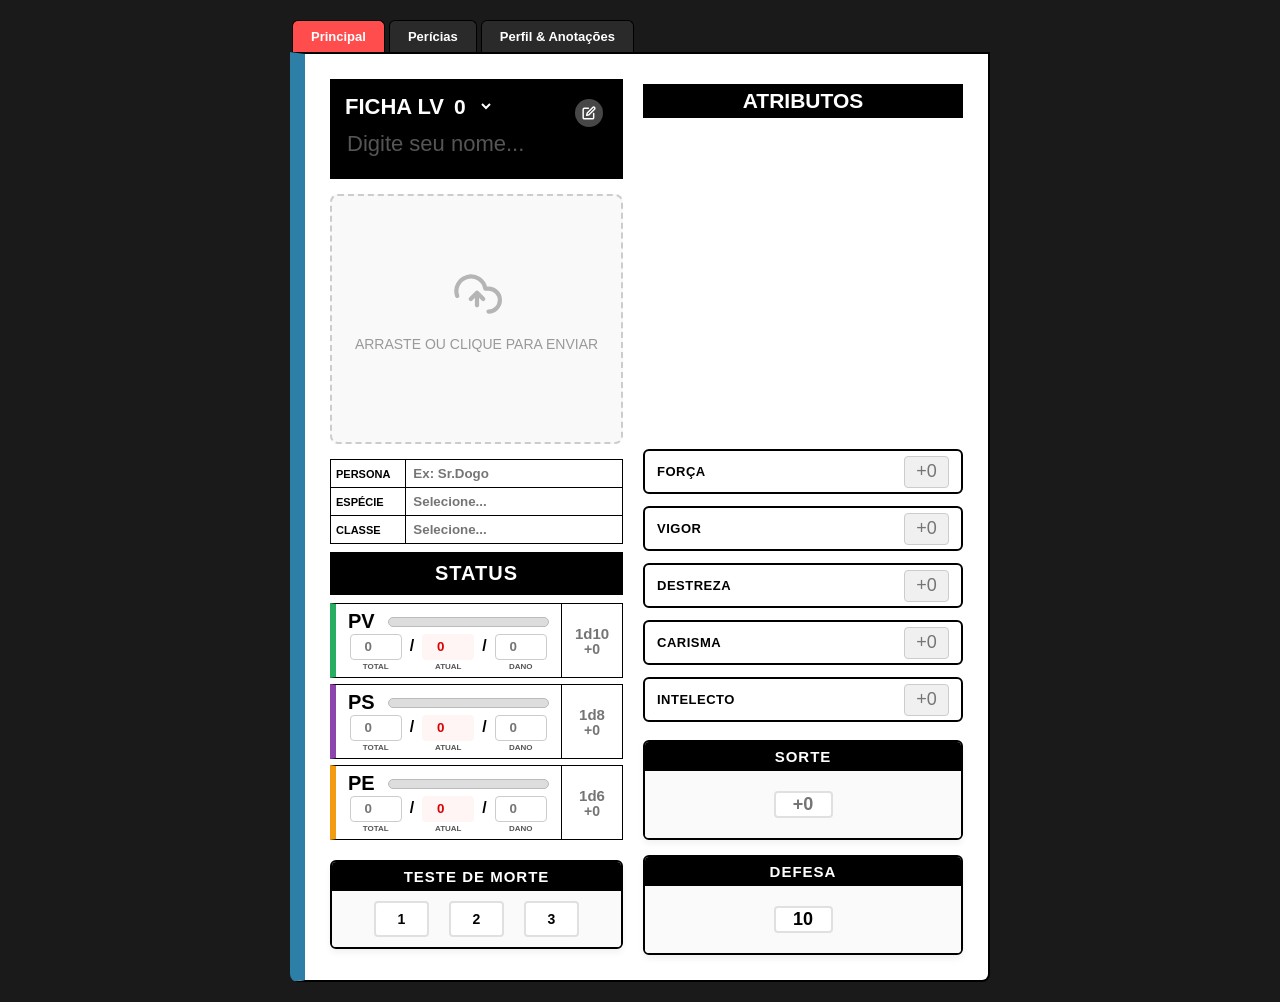
==== commit 5856e5f0: "aba de perfil e anotações: personagem e habilidades" ====
--- a/index.html
+++ b/index.html
@@ -5,6 +5,11 @@
     <meta charset="UTF-8">
     <meta name="viewport" content="width=900">
     <title>Ficha - LUVES</title>
+
+    <link rel="stylesheet" href="https://cdnjs.cloudflare.com/ajax/libs/font-awesome/6.5.1/css/all.min.css"
+        integrity="sha512-DTOQO9RWCH3ppGqcWaEA1BIZOC6xxalwEsw9c2QQeAIftl+Vegovlnee1c9QX4TctnWMn13TZye+giMm8e2LwA=="
+        crossorigin="anonymous" referrerpolicy="no-referrer" />
+
     <link rel="stylesheet" href="style.css">
     <script src="https://cdn.jsdelivr.net/npm/chart.js"></script>
 </head>
@@ -858,159 +863,210 @@
 
                 <div class="menu-sub-abas-rpg">
                     <button type="button" class="btn-sub-aba active"
-                        onclick="alternarSubAba(this, 'sub_caracteristicas')">👤
-                        Personagem</button>
-                    <button type="button" class="btn-sub-aba" onclick="alternarSubAba(this, 'sub_diario')">📜 Diário
-                        de
-                        Campanha</button>
-                    <button type="button" class="btn-sub-aba" onclick="alternarSubAba(this, 'sub_inventario')">🎒
-                        Inventário</button>
+                        onclick="alternarSubAba(this, 'sub_caracteristicas')">
+                        <i class="fa-solid fa-user-shield"></i> PERSONAGEM
+                    </button>
+                    <button type="button" class="btn-sub-aba" onclick="alternarSubAba(this, 'sub_habilidades')">
+                        <i class="fa-solid fa-wand-magic-sparkles"></i> HABILIDADES
+                    </button>
+                    <button type="button" class="btn-sub-aba" onclick="alternarSubAba(this, 'sub_bag-shopping')">
+                        <i class="fa-solid fa-backpack"></i> INVENTÁRIO
+                    </button>
                 </div>
 
                 <div id="sub_caracteristicas" class="bloco-sub-aba-conteudo active">
                     <div class="pagina-perfil-container">
-                        <div class="card-perfil-status">
-                            <h3>Características</h3>
-                            <div class="grid-inputs-perfil">
-                                <label>Idade <input type="text" placeholder="Ex: 22 anos"></label>
-                                <label>Altura <input type="text" placeholder="Ex: 1,75m"></label>
-                                <label>Gênero <input type="text" placeholder="Ex: Masculino"></label>
-                                <label>Cabelo <input type="text" placeholder="Ex: Preto"></label>
-                                <label>Olhos <input type="text" placeholder="Ex: Castanhos"></label>
-                                <label>Outros <input type="text" placeholder="Cicatrizes..."></label>
-                            </div>
-                        </div>
-
-                        <div class="card-perfil-status">
-                            <h3>Relações & Afinidade</h3>
-                            <div id="lista-relacoes">
-                                <div class="item-relacao">
-                                    <input type="text" class="nome-npc" placeholder="Nome do Aliado / NPC">
-                                    <div class="container-coracoes" data-valor="3">
-                                        <span class="coracao-rpg" onclick="definirAfinidadeCoracao(this, 1)">♥</span>
-                                        <span class="coracao-rpg" onclick="definirAfinidadeCoracao(this, 2)">♥</span>
-                                        <span class="coracao-rpg" onclick="definirAfinidadeCoracao(this, 3)">♥</span>
-                                        <span class="coracao-rpg" onclick="definirAfinidadeCoracao(this, 4)">♥</span>
-                                        <span class="coracao-rpg" onclick="definirAfinidadeCoracao(this, 5)">♥</span>
-                                    </div>
-                                </div>
-                            </div>
-                            <button type="button" class="btn-adicionar-sutil" onclick="adicionarNovaRelacao()">+
-                                Adicionar Relação</button>
-                        </div>
+
+                        <div class="card-perfil-rpg">
+                            <div class="titulo-secao-rpg">
+                                <i class="fa-solid fa-address-card icone-secao"></i>
+                                <h3>CARACTERÍSTICAS</h3>
+                            </div>
+
+                            <div class="grid-caracteristicas-rpg">
+                                <div class="coluna-inputs-rpg">
+                                    <div class="campo-rpg-container">
+                                        <label>ESPÉCIE</label>
+                                        <input type="text" placeholder="Ex: Humano" id="perf_especie">
+                                    </div>
+                                    <div class="campo-rpg-container">
+                                        <label>IDADE</label>
+                                        <input type="text" placeholder="Ex: 18 anos" id="perf_idade">
+                                    </div>
+                                    <div class="campo-rpg-container">
+                                        <label>GÊNERO</label>
+                                        <input type="text" placeholder="Ex: Masculino" id="perf_genero">
+                                    </div>
+                                    <div class="campo-rpg-container">
+                                        <label>ALTURA</label>
+                                        <input type="text" placeholder="Ex: 1,60m" id="perf_altura">
+                                    </div>
+                                </div>
+
+                                <div class="coluna-textareas-rpg">
+                                    <div class="campo-rpg-container expandido">
+                                        <label>CORPO</label>
+                                        <textarea placeholder="Ex: Cor dos Olhos, Cabelo, Pele e etc."
+                                            id="perf_corpo"></textarea>
+                                    </div>
+                                    <div class="campo-rpg-container expandido">
+                                        <label>VESTES</label>
+                                        <textarea placeholder="Ex: Camisa, Calça, Sapatos e etc."
+                                            id="perf_vestes"></textarea>
+                                    </div>
+                                </div>
+                            </div>
+                        </div>
+
+                        <div class="card-perfil-rpg">
+                            <div class="titulo-secao-rpg">
+                                <i class="fa-solid fa-users icone-secao"></i>
+                                <h3>RELAÇÕES & AFINIDADES</h3>
+                            </div>
+
+                            <div id="lista-relacoes" class="lista-relacoes-container">
+                                <div class="item-relacao-rpg">
+                                    <input type="text" class="input-relacao-nome" placeholder="Nome do Aliado / NPC">
+
+                                    <div class="container-coracoes-wrapper">
+                                        <div class="coracoes-afinidade" data-valor="1">
+                                            <span class="coracao-rpg active"
+                                                onclick="definirAfinidadeCoracao(this, 1)">♥</span>
+                                            <span class="coracao-rpg"
+                                                onclick="definirAfinidadeCoracao(this, 2)">♥</span>
+                                            <span class="coracao-rpg"
+                                                onclick="definirAfinidadeCoracao(this, 3)">♥</span>
+                                            <span class="coracao-rpg"
+                                                onclick="definirAfinidadeCoracao(this, 4)">♥</span>
+                                            <span class="coracao-rpg"
+                                                onclick="definirAfinidadeCoracao(this, 5)">♥</span>
+                                        </div>
+                                    </div>
+
+                                    <div class="container-select-relacao">
+                                        <div class="select-wrapper-rpg">
+                                            <select class="select-relacao-tipo" onchange="verificarOpcaoRelacao(this)">
+                                                <option value="" disabled selected>Escolha a relação...</option>
+                                                <option value="amigo">Amigo(a)</option>
+                                                <option value="rival">Rival</option>
+                                                <option value="aliado">Aliado(a)</option>
+                                                <option value="lider">Líder / Mentor</option>
+                                                <option value="esposa_marido">Esposa / Marido</option>
+                                                <option value="namorado">Namorado(a)</option>
+                                                <option value="pai_mae">Pai / Mãe</option>
+                                                <option value="filho_filha">Filho / Filha</option>
+                                                <option value="outro">Outro...</option>
+                                            </select>
+                                        </div>
+
+                                        <div class="custom-input-wrapper" style="display: none;">
+                                            <input type="text" class="input-relacao-personalizado"
+                                                placeholder="Escreva a relação...">
+                                            <button type="button" class="btn-cancelar-custom"
+                                                onclick="cancelarOpcaoPersonalizada(this)"
+                                                title="Voltar para opções prontas">
+                                                <i class="fa-solid fa-rotate-left"></i>
+                                            </button>
+                                        </div>
+                                    </div>
+
+                                    <button type="button" class="btn-remover-relacao" onclick="removerRelacao(this)"
+                                        title="Excluir Relação">
+                                        <i class="fa-solid fa-trash"></i>
+                                    </button>
+                                </div>
+                            </div>
+
+                            <button type="button" class="btn-adicionar-rpg" onclick="adicionarNovaRelacao()">
+                                <i class="fa-solid fa-plus"></i> ADICIONAR RELAÇÃO
+                            </button>
+                        </div>
+
+                        <div class="card-perfil-rpg">
+                            <div class="titulo-secao-rpg">
+                                <i class="fa-solid fa-book-open icone-secao"></i>
+                                <h3>ANOTAÇÕES DO PERSONAGEM</h3>
+                            </div>
+
+                            <div class="abas-internas-anotacoes">
+                                <button type="button" class="btn-aba-interna active"
+                                    onclick="mudarNotaInterna(this, 'historia')">
+                                    <i class="fa-solid fa-scroll"></i> HISTÓRIA
+                                </button>
+                                <button type="button" class="btn-aba-interna"
+                                    onclick="mudarNotaInterna(this, 'outros')">
+                                    <i class="fa-solid fa-feather"></i> OUTROS
+                                </button>
+                            </div>
+
+                            <div class="container-texto-anotacao">
+                                <textarea id="texto_notas_perfil" class="textarea-anotacao-grande"
+                                    placeholder="Escreva o passado, origens ou observações adicionais aqui..."></textarea>
+                            </div>
+                        </div>
+
                     </div>
                 </div>
-
-                <div id="sub_diario" class="bloco-sub-aba-conteudo">
+                <div id="sub_habilidades" class="bloco-sub-aba-conteudo" style="display: none;">
                     <div class="pagina-perfil-container">
-                        <div class="card-perfil-status anotacoes-wrapper">
-                            <h3>Anotações do Personagem</h3>
-                            <div class="abas-anotacoes-botoes">
-                                <button type="button" class="aba-nota active"
-                                    onclick="mudarNotaInterna(this, 'historia')">História</button>
-                                <button type="button" class="aba-nota"
-                                    onclick="mudarNotaInterna(this, 'objetivos')">Objetivos</button>
-                                <button type="button" class="aba-nota"
-                                    onclick="mudarNotaInterna(this, 'geral')">Gerais</button>
-                            </div>
-                            <div class="container-topicos-dinamicos">
-                                <textarea id="texto_notas_perfil" class="textarea-notas"
-                                    placeholder="Escreva o passado e as origens do seu personagem aqui..."></textarea>
+                        <div class="card-perfil-rpg">
+
+                            <div class="titulo-secao-rpg">
+                                <i class="fa-solid fa-wand-magic-sparkles icone-secao"></i>
+                                <h3>HABILIDADES DO PERSONAGEM</h3>
+                            </div>
+
+                            <div class="abas-internas-anotacoes">
+                                <button type="button" class="btn-aba-interna active"
+                                    onclick="mudarAbaHabilidades(this, 'especie')">
+                                    <i class="fa-solid fa-dna"></i> ESPÉCIE
+                                </button>
+                                <button type="button" class="btn-aba-interna"
+                                    onclick="mudarAbaHabilidades(this, 'classe')">
+                                    <i class="fa-solid fa-hat-wizard"></i> CLASSE
+                                </button>
+                                <button type="button" class="btn-aba-interna"
+                                    onclick="mudarAbaHabilidades(this, 'outros')">
+                                    <i class="fa-solid fa-star"></i> OUTROS
+                                </button>
+                            </div>
+
+                            <div class="container-conteudo-habilidades">
+
+                                <div id="hab-especie" class="secao-habilidade-conteudo active">
+                                    <div class="lista-cards-habilidades" id="lista-hab-especie">
+                                    </div>
+                                    <button type="button" class="btn-adicionar-rpg"
+                                        onclick="adicionarNovoCardHabilidade('especie')">
+                                        <i class="fa-solid fa-plus"></i> Adicionar Habilidade de Espécie
+                                    </button>
+                                </div>
+
+                                <div id="hab-classe" class="secao-habilidade-conteudo" style="display: none;">
+                                    <div class="lista-cards-habilidades" id="lista-hab-classe">
+                                    </div>
+                                    <button type="button" class="btn-adicionar-rpg"
+                                        onclick="adicionarNovoCardHabilidade('classe')">
+                                        <i class="fa-solid fa-plus"></i> Adicionar Habilidade de Classe
+                                    </button>
+                                </div>
+
+                                <div id="hab-outros" class="secao-habilidade-conteudo" style="display: none;">
+                                    <div class="lista-cards-habilidades" id="lista-hab-outros">
+                                    </div>
+                                    <button type="button" class="btn-adicionar-rpg"
+                                        onclick="adicionarNovoCardHabilidade('outros')">
+                                        <i class="fa-solid fa-plus"></i> Adicionar Outra Habilidade/Ritual
+                                    </button>
+                                </div>
+
                             </div>
                         </div>
                     </div>
                 </div>
 
-                <div id="sub_inventario" class="bloco-sub-aba-conteudo">
-                    <div class="pagina-perfil-container secao-inventario-moderno">
-
-                        <div class="card-perfil-status container-itens-slots">
-                            <h3>🎒 Mochila & Equipamentos</h3>
-
-                            <div class="wrapper-barra-carga">
-                                <div class="info-texto-carga">
-                                    <span>Peso Carregado</span>
-                                    <strong id="peso_atual_texto">0 / 20 KG</strong>
-                                </div>
-                                <div class="barra-carga-bg">
-                                    <div class="barra-carga-progresso" id="barra_peso_visual" style="width: 0%;">
-                                    </div>
-                                </div>
-                            </div>
-
-                            <div class="mochila-grid-layout">
-                                <div class="slot-descricao">
-                                    <h4>Descrição Detalhada dos Itens</h4>
-                                    <textarea class="textarea-itens" id="input_inventario_texto"
-                                        placeholder="Ex: &#10;• 1x Canivete Tático (0.5 KG)&#10;• 1x Lanterna de Mão (0.2 KG)&#10;• 1x Colete Kevlar (4.0 KG)"
-                                        oninput="atualizarCargaPeloTexto()"></textarea>
-                                </div>
-
-                                <div class="slot-controle-direto">
-                                    <h4>Ajuste Rápido de Peso</h4>
-                                    <div class="controle-carga-novo">
-                                        <button type="button" class="btn-peso-ajuste"
-                                            onclick="ajustarPesoRapido(-1)">-</button>
-                                        <input type="number" class="input-carga-nova" id="input_carga_num" value="0"
-                                            oninput="atualizarBarraCarga()">
-                                        <button type="button" class="btn-peso-ajuste"
-                                            onclick="ajustarPesoRapido(1)">+</button>
-                                    </div>
-                                    <small>Limite Máximo: 20 KG</small>
-                                </div>
-                            </div>
-                        </div>
-
-                        <div class="card-perfil-status container-carteira-moderna">
-                            <h3>💰 Compartimento de Valores</h3>
-                            <div class="calculadora-moedas-nova">
-
-                                <div class="moeda-item-novo platina">
-                                    <div class="moeda-icone">💎</div>
-                                    <div class="moeda-corpo">
-                                        <label>Platina (+$1000)</label>
-                                        <input type="number" class="input-moeda-nova" value="0"
-                                            oninput="calcularPatrimonioTotal()">
-                                    </div>
-                                </div>
-
-                                <div class="moeda-item-novo ouro">
-                                    <div class="moeda-icone">🪙</div>
-                                    <div class="moeda-corpo">
-                                        <label>Ouro (+$100)</label>
-                                        <input type="number" class="input-moeda-nova" value="0"
-                                            oninput="calcularPatrimonioTotal()">
-                                    </div>
-                                </div>
-
-                                <div class="moeda-item-novo prata">
-                                    <div class="moeda-icone">🪙</div>
-                                    <div class="moeda-corpo">
-                                        <label>Prata (+$10)</label>
-                                        <input type="number" class="input-moeda-nova" value="0"
-                                            oninput="calcularPatrimonioTotal()">
-                                    </div>
-                                </div>
-
-                                <div class="moeda-item-novo bronze">
-                                    <div class="moeda-icone">🪙</div>
-                                    <div class="moeda-corpo">
-                                        <label>Bronze (+$1)</label>
-                                        <input type="number" class="input-moeda-nova" value="0"
-                                            oninput="calcularPatrimonioTotal()">
-                                    </div>
-                                </div>
-
-                                <div class="total-dinheiro-box-novo">
-                                    <div class="patrimonio-label">Valor do Dinheiro</div>
-                                    <span id="total_carteira">$0</span>
-                                </div>
-                            </div>
-                        </div>
-
-
-                        <script src="config.js"></script>
-                        <script src="app.js"></script>
+                <script type="module" src="config.js"></script>
+                <script type="module" src="app.js"></script>
 </body>
 
 </html>
--- a/style.css
+++ b/style.css
@@ -1,8 +1,11 @@
 :root {
     --cor-tema: #ed1c24;
-    --fundo-folha: #ffffff;      /* Certifique-se de que está #ffffff */
-    --texto-padrao: #000000;     /* Certifique-se de que está #000000 */
-    --fundo-externo: #1a1a1a;    /* O fundo escuro de trás do livro */
+    --fundo-folha: #ffffff;
+    /* Certifique-se de que está #ffffff */
+    --texto-padrao: #000000;
+    /* Certifique-se de que está #000000 */
+    --fundo-externo: #1a1a1a;
+    /* O fundo escuro de trás do livro */
 }
 
 * {
@@ -12,8 +15,10 @@
 /* Container que joga o lápis pro canto superior direito alinhado com o título */
 .container-lapis-tema {
     position: absolute;
-    right: 20px;       /* Distância da borda direita do cabeçalho */
-    top: 22px;         /* Ajuste fino para alinhar verticalmente com o 'FICHA LV' */
+    right: 20px;
+    /* Distância da borda direita do cabeçalho */
+    top: 22px;
+    /* Ajuste fino para alinhar verticalmente com o 'FICHA LV' */
     z-index: 10;
 }
 
@@ -24,12 +29,13 @@
     justify-content: center;
     width: 28px;
     height: 28px;
-    background-color: #474747; /* Seu cinza escuro irado */
+    background-color: #474747;
+    /* Seu cinza escuro irado */
     border-radius: 50%;
     cursor: pointer;
     box-shadow: 0 2px 5px rgba(0, 0, 0, 0.4);
     transition: background-color 0.2s ease, transform 0.2s ease, box-shadow 0.2s ease;
-    
+
     /* 3 linhas para limpar o comportamento padrão de tag button */
     border: none;
     outline: none;
@@ -39,7 +45,7 @@
 /* Efeito de hover - acende na cor do tema que o usuário escolheu */
 .botao-lapis-custom:hover {
     transform: scale(1.1);
-    background-color: var(--cor-tema); 
+    background-color: var(--cor-tema);
     box-shadow: 0 0 10px var(--cor-tema);
 }
 
@@ -787,13 +793,16 @@
 /* Container principal estilizado como um card da ficha */
 .card-teste-morte {
     width: 100%;
-    max-width: 100%; /* Encaixa perfeitamente na coluna abaixo das barras */
+    max-width: 100%;
+    /* Encaixa perfeitamente na coluna abaixo das barras */
     border: 2px solid #000000;
-    border-radius: 6px; /* Cantos suavemente arredondados para um ar moderno */
+    border-radius: 6px;
+    /* Cantos suavemente arredondados para um ar moderno */
     overflow: hidden;
     margin-top: 20px;
     background-color: #ffffff;
-    box-shadow: 0 4px 6px rgba(0, 0, 0, 0.05); /* Sombra sutil de fundo */
+    box-shadow: 0 4px 6px rgba(0, 0, 0, 0.05);
+    /* Sombra sutil de fundo */
 }
 
 /* O Header do Teste de Morte - Idêntico ao bloco STATUS */
@@ -811,13 +820,15 @@
 /* Espaçamento interno do card */
 .morte-body {
     padding: 10px;
-    background-color: #fafafa; /* Fundo cinza bem claro para destacar as caixas */
+    background-color: #fafafa;
+    /* Fundo cinza bem claro para destacar as caixas */
 }
 
 /* O grupo de caixas de seleção */
 .morte-grid-inputs {
     display: flex;
-    gap: 20px; /* Espaçamento elegante entre os quadrados (estilo botões independentes) */
+    gap: 20px;
+    /* Espaçamento elegante entre os quadrados (estilo botões independentes) */
     justify-content: center;
     width: 100%;
 }
@@ -828,7 +839,8 @@
     position: relative;
     margin: 0 !important;
     padding: 0 !important;
-    width: 55px;         /* LARGURA FIXA DOS QUADRADOS (Ajuste aqui se quiser menor/maior) */
+    width: 55px;
+    /* LARGURA FIXA DOS QUADRADOS (Ajuste aqui se quiser menor/maior) */
 }
 
 .item-checkbox-morte input {
@@ -844,7 +856,8 @@
     align-items: center;
     justify-content: center;
     background-color: #ffffff;
-    color: #000000; /* Cor do número original */
+    color: #000000;
+    /* Cor do número original */
     font-weight: bold;
     font-size: 14px;
     padding: 8px 0;
@@ -854,8 +867,10 @@
     user-select: none;
     text-align: center;
     width: 100%;
-    position: relative; /* Necessário para posicionar a caveira perfeitamente */
-}
+    position: relative;
+    /* Necessário para posicionar a caveira perfeitamente */
+}
+
 /* Hover ao passar o mouse */
 .item-checkbox-morte:hover .caixa-morte-design {
     border-color: #000000;
@@ -864,34 +879,42 @@
 }
 
 /* ESTADO ATIVADO (Quando toma a falha): Fundo vermelho neon com brilho */
-.item-checkbox-morte input:checked + .caixa-morte-design {
-    background-color: #ed1c24 !important; /* Vermelho padrão do projeto */
+.item-checkbox-morte input:checked+.caixa-morte-design {
+    background-color: #ed1c24 !important;
+    /* Vermelho padrão do projeto */
     color: #ffffff !important;
     border-color: #b31015;
-    box-shadow: 0 0 10px rgba(237, 28, 36, 0.4); /* Efeito de brilho de energia/perigo */
-    transform: scale(0.98); /* Efeito de clique físico pressionado */
+    box-shadow: 0 0 10px rgba(237, 28, 36, 0.4);
+    /* Efeito de brilho de energia/perigo */
+    transform: scale(0.98);
+    /* Efeito de clique físico pressionado */
 }
 
 /* ESTADO ATIVADO: Quando clicado, o quadrado fica vermelho com brilho */
-.item-checkbox-morte input:checked + .caixa-morte-design {
-    background-color: #ed1c24 !important; /* Vermelho padrão */
+.item-checkbox-morte input:checked+.caixa-morte-design {
+    background-color: #ed1c24 !important;
+    /* Vermelho padrão */
     border-color: #b31015;
     box-shadow: 0 0 10px rgba(237, 28, 36, 0.5);
     transform: scale(0.95);
-    
+
     /* MÁGICA AQUI: Deixa o número original (1, 2 ou 3) invisível */
-    color: transparent !important; 
+    color: transparent !important;
 }
 
 /* INJEÇÃO DA CAVEIRA: Ela aparece exatamente por cima do número escondido */
-.item-checkbox-morte input:checked + .caixa-morte-design::after {
-    content: "☠️"; /* Pode trocar por "☠️" se preferir o estilo pirata */
+.item-checkbox-morte input:checked+.caixa-morte-design::after {
+    content: "☠️";
+    /* Pode trocar por "☠️" se preferir o estilo pirata */
     position: absolute;
-    font-size: 16px; /* Tamanho da caveira ligeiramente maior para destacar */
-    color: #ffffff !important; /* Caveira fica branca contrastando com o fundo vermelho */
+    font-size: 16px;
+    /* Tamanho da caveira ligeiramente maior para destacar */
+    color: #ffffff !important;
+    /* Caveira fica branca contrastando com o fundo vermelho */
     left: 50%;
     top: 50%;
-    transform: translate(-50%, -50%); /* Centraliza perfeitamente no meio do quadrado */
+    transform: translate(-50%, -50%);
+    /* Centraliza perfeitamente no meio do quadrado */
 }
 
 /*campo de atributos
@@ -1015,9 +1038,12 @@
     justify-content: center;
     background-color: #ffffff;
     border: 2px solid #e0e0e0;
-    border-radius: 4px; /* Cantos suavizados idênticos ao original */
-    width: 59px;  /* Largura ideal para não esticar e manter o formato quadrado */
-    height: 27px; /* Altura proporcional aos botões do Teste de Morte */
+    border-radius: 4px;
+    /* Cantos suavizados idênticos ao original */
+    width: 59px;
+    /* Largura ideal para não esticar e manter o formato quadrado */
+    height: 27px;
+    /* Altura proporcional aos botões do Teste de Morte */
     transition: border-color 0.2s ease;
 }
 
@@ -1034,7 +1060,8 @@
     text-align: center;
     width: 100%;
     height: 100%;
-    font-size: 18px; /* Tamanho numérico idêntico ao Teste de Morte */
+    font-size: 18px;
+    /* Tamanho numérico idêntico ao Teste de Morte */
     font-weight: bold;
     color: #000000;
     outline: none;
@@ -1397,9 +1424,12 @@
 /* 1. O Container Pai: Junta os dois no centro horizontal */
 .linha-titulo-bonus-p {
     display: flex !important;
-    align-items: center !important;     /* Alinhamento vertical perfeito */
-    justify-content: center !important;  /* Centraliza o combo no meio da tela */
-    gap: 12px !important;               /* Espaço entre o título e a caixinha */
+    align-items: center !important;
+    /* Alinhamento vertical perfeito */
+    justify-content: center !important;
+    /* Centraliza o combo no meio da tela */
+    gap: 12px !important;
+    /* Espaço entre o título e a caixinha */
     width: 100% !important;
     min-height: 40px !important;
     margin-bottom: 15px !important;
@@ -1424,9 +1454,10 @@
     display: flex !important;
     align-items: center !important;
     justify-content: center !important;
-    background-color: #d9dee3 !important; 
+    background-color: #d9dee3 !important;
     border: 1px solid #bdc3c7 !important;
-    padding: 6px 8px !important;         /* Ajustado para equilibrar o espaço interno */
+    padding: 6px 8px !important;
+    /* Ajustado para equilibrar o espaço interno */
     border-radius: 8px !important;
     box-shadow: inset 0 1px 2px rgba(0, 0, 0, 0.1) !important;
     position: static !important;
@@ -1435,13 +1466,15 @@
 
 /* 4. O Campo numérico editável */
 .linha-titulo-bonus-p .caixa-bonus-pericia-wrapper input {
-    width: 42px !important;              /* Aumentado de 22px para 42px para caber "+10", "+15", etc. */
+    width: 42px !important;
+    /* Aumentado de 22px para 42px para caber "+10", "+15", etc. */
     background: transparent !important;
     border: none !important;
     color: #2d3748 !important;
     font-size: 14px !important;
     font-weight: 800 !important;
-    text-align: center !important;        /* Mudado para center para o número não ficar colado na esquerda */
+    text-align: center !important;
+    /* Mudado para center para o número não ficar colado na esquerda */
     outline: none !important;
     padding: 0 !important;
     cursor: text !important;
@@ -1469,7 +1502,8 @@
 
 .ficha-container {
     width: 100%;
-    max-width: 700px; /* Mantém o tamanho exato que você definiu */
+    max-width: 700px;
+    /* Mantém o tamanho exato que você definiu */
     margin: 0 auto;
     display: flex;
     flex-direction: column;
@@ -1477,19 +1511,22 @@
 }
 
 .folha-branca-livro {
-    background-color: #ffffff; /* 🌟 Fixado em branco puro de forma definitiva */
-    color: #000000;            /* 🌟 Garante que o texto fique sempre preto no papel branco */
+    background-color: #ffffff;
+    /* 🌟 Fixado em branco puro de forma definitiva */
+    color: #000000;
+    /* 🌟 Garante que o texto fique sempre preto no papel branco */
     border: 2px solid #000;
     border-left: 15px solid var(--cor-tema);
-    padding: 25px; 
+    padding: 25px;
     box-sizing: border-box;
     width: 100%;
-    min-height: 600px; 
+    min-height: 600px;
     border-radius: 0 0 8px 8px;
-    
+
     /* Transição suave apenas para a cor de destaque da borda lateral */
     transition: border-left-color 0.3s ease;
 }
+
 /* ==========================================================================
    2. DESIGN DAS ABAS DO TOPO (BASEADO NO SEU PRINT)
    ========================================================================== */
@@ -1504,7 +1541,8 @@
     font-size: 13px;
     font-weight: bold;
     color: #fff;
-    background-color: #2a2a2a; /* Cor cinza escuro para abas desativadas */
+    background-color: #2a2a2a;
+    /* Cor cinza escuro para abas desativadas */
     border: 1px solid #000;
     border-bottom: none;
     border-radius: 6px 6px 0 0;
@@ -1521,7 +1559,7 @@
    PAINEL DE CONTROLE DAS PERÍCIAS (BUSCA E FILTROS)
    ========================================================================== */
 
-   /* Container para posicionar o SVG corretamente dentro do input */
+/* Container para posicionar o SVG corretamente dentro do input */
 .icone-lupa-svg {
     position: absolute;
     right: 16px;
@@ -1529,7 +1567,8 @@
     transform: translateY(-50%);
     width: 16px;
     height: 16px;
-    color: #a0aec0; /* Cor cinza padrão antes do clique */
+    color: #a0aec0;
+    /* Cor cinza padrão antes do clique */
     pointer-events: none;
     display: flex;
     align-items: center;
@@ -1538,7 +1577,7 @@
 }
 
 /* Quando você clicar para digitar, a lupa ganha a cor ativa da ficha automaticamente */
-.wrapper-busca-input input:focus + .icone-lupa-svg {
+.wrapper-busca-input input:focus+.icone-lupa-svg {
     color: var(--cor-tema, #e53e3e);
 }
 
@@ -1552,7 +1591,8 @@
     box-shadow: 0 4px 15px rgba(0, 0, 0, 0.4);
     display: flex;
     flex-direction: column;
-    gap: 16px; /* Espaço uniforme entre as linhas */
+    gap: 16px;
+    /* Espaço uniforme entre as linhas */
 }
 
 /* Camada 1: Título "PERÍCIAS" */
@@ -1576,7 +1616,8 @@
 .wrapper-busca-input {
     position: relative;
     width: 100%;
-    max-width: 500px; /* Garante que ela não fique gigante em telas enormes, nem cortada */
+    max-width: 500px;
+    /* Garante que ela não fique gigante em telas enormes, nem cortada */
 }
 
 .wrapper-busca-input input {
@@ -1614,7 +1655,8 @@
 .botoes-filtro-container {
     display: flex;
     gap: 10px;
-    flex-wrap: wrap; /* Se a tela for pequena, eles quebram linha sem esmagar */
+    flex-wrap: wrap;
+    /* Se a tela for pequena, eles quebram linha sem esmagar */
     justify-content: center;
 }
 
@@ -1635,9 +1677,11 @@
 /* Efeito de passar o mouse nos botões (Usa a cor da sua ficha bem clarinha) */
 .btn-filtro-rpg:hover {
     background-color: var(--cor-tema, #9127b3);
-    filter: brightness(1.2); /* Dá uma leve clareada na cor ao passar o mouse */
-    opacity: 0.2; /* Deixa o fundo bem suave/translúcido */
-    color: #ffffff; 
+    filter: brightness(1.2);
+    /* Dá uma leve clareada na cor ao passar o mouse */
+    opacity: 0.2;
+    /* Deixa o fundo bem suave/translúcido */
+    color: #ffffff;
     border-color: var(--cor-tema, #4a5568);
 }
 
@@ -1645,9 +1689,9 @@
     background-color: var(--cor-tema, #e53e3e);
     color: #ffffff;
     border-color: transparent;
-    
+
     /* Brilho bem reduzido e suave */
-    box-shadow: 0 0 6px rgba(155, 155, 155, 0.459); 
+    box-shadow: 0 0 6px rgba(155, 155, 155, 0.459);
 }
 
 /* DESTAQUE DE PERICIA*/
@@ -1655,21 +1699,21 @@
 /* Regra principal para a linha quando destacada na busca */
 .linha-pericia-nova.pericia-destacada {
     /* Fundo escuro translúcido para dar profundidade e leveza */
-    background-color: rgba(192, 158, 7, 0.541) !important; 
-    
+    background-color: rgba(192, 158, 7, 0.541) !important;
+
     /* Borda lateral grossa com a cor dinâmica da sua ficha */
-    border-left: 5px solid var(--cor-tema, #e53e3e) !important; 
-    
+    border-left: 5px solid var(--cor-tema, #e53e3e) !important;
+
     /* Brilho neon sutil focado apenas na borda esquerda */
-    box-shadow: 2px 0 8px var(--cor-tema, rgba(229, 62, 62, 0.4)) !important; 
-    
+    box-shadow: 2px 0 8px var(--cor-tema, rgba(229, 62, 62, 0.4)) !important;
+
     /* Dá um leve espaço para o texto não colar na borda colorida */
     padding-left: 20px !important;
-    
+
     /* Transição e animação ao acender na tela */
     transition: all 0.2s ease-in-out;
     animation: acenderSuave 0.25s ease-in-out;
-    
+
     position: relative;
     z-index: 1;
 }
@@ -1688,6 +1732,7 @@
         opacity: 0.7;
         border-left-width: 0px;
     }
+
     100% {
         opacity: 1;
         border-left-width: 5px;
@@ -1699,33 +1744,41 @@
    ========================================================================== */
 /* Esconde as páginas desativadas */
 .pagina-livro {
-    display: none; /* Esconde as páginas inativas */
+    display: none;
+    /* Esconde as páginas inativas */
     width: 100%;
     box-sizing: border-box;
 }
+
 /* Quando a Página Principal está ativa, ela usa Grid ou Flex para manter as duas colunas originais */
-#pagina_principal:checked ~ .abas-livro-container .btn-principal {
+#pagina_principal:checked~.abas-livro-container .btn-principal {
     background-color: #ff4d4d;
 }
-#pagina_principal:checked ~ .folha-branca-livro #conteudo_principal {
+
+#pagina_principal:checked~.folha-branca-livro #conteudo_principal {
     display: grid;
-    grid-template-columns: 1fr 1fr; /* Divide em duas colunas perfeitas idênticas ao início */
-    gap: 20px; /* Espaço entre a coluna da foto/status e a coluna dos atributos */
+    grid-template-columns: 1fr 1fr;
+    /* Divide em duas colunas perfeitas idênticas ao início */
+    gap: 20px;
+    /* Espaço entre a coluna da foto/status e a coluna dos atributos */
 }
 
 /* Configuração da Página de Perícias */
-#pagina_pericias:checked ~ .abas-livro-container .btn-pericias {
+#pagina_pericias:checked~.abas-livro-container .btn-pericias {
     background-color: #ff4d4d;
 }
-#pagina_pericias:checked ~ .folha-branca-livro #conteudo_pericias {
-    display: block; /* Abre em bloco normal ocupando o espaço */
+
+#pagina_pericias:checked~.folha-branca-livro #conteudo_pericias {
+    display: block;
+    /* Abre em bloco normal ocupando o espaço */
 }
 
 /* Configuração da Página de Perfil */
-#pagina_perfil:checked ~ .abas-livro-container .btn-perfil {
+#pagina_perfil:checked~.abas-livro-container .btn-perfil {
     background-color: #ff4d4d;
 }
-#pagina_perfil:checked ~ .folha-branca-livro #conteudo_perfil {
+
+#pagina_perfil:checked~.folha-branca-livro #conteudo_perfil {
     display: block;
 }
 
@@ -1735,22 +1788,24 @@
 
 /* Container Principal do Título - Preto e Centralizado */
 .header-pericias-fino {
-    background: #111111; /* Preto suave */
+    background: #111111;
+    /* Preto suave */
     color: #ffffff;
-    
+
     /* Centraliza os elementos internos perfeitamente no meio */
     display: flex !important;
-    justify-content: center !important; 
+    justify-content: center !important;
     align-items: center !important;
-    gap: 12px !important; /* Espaço controlado entre a palavra PERÍCIAS e o quadradinho */
-    
-    width: 100% !important; 
+    gap: 12px !important;
+    /* Espaço controlado entre a palavra PERÍCIAS e o quadradinho */
+
+    width: 100% !important;
     box-sizing: border-box !important;
-    
+
     padding: 12px 20px !important;
     margin-bottom: 24px !important;
     border-radius: 6px;
-    
+
     /* Detalhe de linha vermelha na base combinando com a ficha */
     /* ... todo o resto do código que já fizemos ... */
     border-bottom: 3px solid var(--cor-tema) !important;
@@ -1774,21 +1829,21 @@
     font-size: 16px !important;
     font-weight: bold !important;
     font-family: 'Arial', sans-serif;
-    
+
     /* Cores combinando com os inputs de atributos da página principal */
     color: #111111 !important;
     background: #f5f5f5 !important;
-    
+
     border: 2px solid #e0e0e0 !important;
     border-radius: 4px !important;
     box-sizing: border-box !important;
     padding: 0 !important;
-    
+
     /* Trava o tamanho no flexbox */
     flex-grow: 0 !important;
     flex-shrink: 0 !important;
     max-width: 46px !important;
-    
+
     transition: all 0.2s ease;
 }
 
@@ -1796,16 +1851,20 @@
 .header-pericias-fino input:focus {
     outline: none !important;
     background: #ffffff !important;
-    border-color: var(--cor-tema) !important; /* Muda para a cor escolhida */
-    box-shadow: 0 0 8px var(--cor-tema) !important; /* Cria o brilho perfeito com a cor do tema */
+    border-color: var(--cor-tema) !important;
+    /* Muda para a cor escolhida */
+    box-shadow: 0 0 8px var(--cor-tema) !important;
+    /* Cria o brilho perfeito com a cor do tema */
 }
 
 /* Container que alinha as tabelas uma embaixo da outra e no centro */
 .grid-pericias-colunas {
     display: flex !important;
     flex-direction: column !important;
-    align-items: center !important;     /* MÁGICA: Centraliza as tabelas na página */
-    gap: 25px !important;              /* Espaço extra super elegante entre blocos */
+    align-items: center !important;
+    /* MÁGICA: Centraliza as tabelas na página */
+    gap: 25px !important;
+    /* Espaço extra super elegante entre blocos */
     width: 100% !important;
     box-sizing: border-box !important;
 }
@@ -1813,12 +1872,15 @@
 /* Tabelas com largura controlada - Nem gigantescas, nem espremidas */
 .caixa-categoria-nova {
     width: 100% !important;
-    max-width: 520px !important;       /* LIMITE VISUAL: Perfeito para ler sem cansar os olhos */
+    max-width: 520px !important;
+    /* LIMITE VISUAL: Perfeito para ler sem cansar os olhos */
     border: 1px solid #000000;
-    border-radius: 6px;                /* Cantos ligeiramente mais arredondados */
+    border-radius: 6px;
+    /* Cantos ligeiramente mais arredondados */
     background: #ffffff;
     overflow: hidden;
-    box-shadow: 0 4px 12px rgba(0,0,0,0.04); /* Sombra leve para dar profundidade e destaque */
+    box-shadow: 0 4px 12px rgba(0, 0, 0, 0.04);
+    /* Sombra leve para dar profundidade e destaque */
     box-sizing: border-box !important;
 }
 
@@ -1832,6 +1894,7 @@
     border-bottom: 1px solid #000000;
     text-transform: uppercase;
 }
+
 .topo-cat-pericia span {
     font-family: Arial, sans-serif;
     font-weight: normal;
@@ -1840,18 +1903,39 @@
 }
 
 /* Mapeamento exato de cores baseado nas suas tags de atributos */
-.topo-cat-pericia.c-for { background: #ffeded; color: #ed1c24; }
-.topo-cat-pericia.c-vig { background: #eef9f1; color: #2ecc71; }
-.topo-cat-pericia.c-des { background: #f8ebde; color: #e67e22; }
-.topo-cat-pericia.c-car { background: #fdf2fa; color: #db4eac; }
-.topo-cat-pericia.c-int { background: #eef7fc; color: #2196f3; }
+.topo-cat-pericia.c-for {
+    background: #ffeded;
+    color: #ed1c24;
+}
+
+.topo-cat-pericia.c-vig {
+    background: #eef9f1;
+    color: #2ecc71;
+}
+
+.topo-cat-pericia.c-des {
+    background: #f8ebde;
+    color: #e67e22;
+}
+
+.topo-cat-pericia.c-car {
+    background: #fdf2fa;
+    color: #db4eac;
+}
+
+.topo-cat-pericia.c-int {
+    background: #eef7fc;
+    color: #2196f3;
+}
 
 /* Linha do cabeçalho interna da caixa */
 .tabela-cabecalho-p {
     display: flex !important;
-    justify-content: flex-end !important; /* MÁGICA: Empurra os títulos todos para a direita */
+    justify-content: flex-end !important;
+    /* MÁGICA: Empurra os títulos todos para a direita */
     background: #f8f9fa !important;
-    padding: 6px 16px !important; /* Mantém o mesmo recuo interno das linhas de baixo */
+    padding: 6px 16px !important;
+    /* Mantém o mesmo recuo interno das linhas de baixo */
     border-bottom: 1px solid #e0e0e0 !important;
     font-size: 11px !important;
     font-weight: bold !important;
@@ -1863,29 +1947,31 @@
 .tabela-cabecalho-p .grupo-titulos-colunas {
     display: flex !important;
     gap: 0 !important;
-    
+
     /* Força o bloco de textos a ter o tamanho idêntico ao bloco de inputs */
-    width: 116px !important;  /* (38px * 3 inputs) + 2px das linhas internas */
+    width: 116px !important;
+    /* (38px * 3 inputs) + 2px das linhas internas */
     min-width: 116px !important;
-    
+
     /* Cria o recuo da borda direita igual ao padding que a linha de baixo tem */
-    margin-right: 2px !important; 
+    margin-right: 2px !important;
 }
 
 .tabela-cabecalho-p .col-cap {
     /* Mude para 39px. O input de baixo tem 38px, então 39px compensa 
        a espessura da linha vertical de divisão perfeitamente! */
-    width: 39px !important; 
-    
+    width: 39px !important;
+
     text-align: center !important;
     display: inline-block !important;
     box-sizing: border-box !important;
-    border-left: 1px solid #dcdcdc !important; /* A linha divisória do topo */
+    border-left: 1px solid #dcdcdc !important;
+    /* A linha divisória do topo */
 }
 
 /* Garante que o primeiro título (Base) tenha a primeira linha divisória */
 .tabela-cabecalho-p .col-cap:first-child {
-    border-left: 1px solid #dcdcdc !important; 
+    border-left: 1px solid #dcdcdc !important;
 }
 
 
@@ -1918,16 +2004,19 @@
     width: 38px !important;
     height: 24px !important;
     text-align: center !important;
-    font-size: 14px !important; /* Aumentei um tiquinho para destacar mais */
-    
+    font-size: 14px !important;
+    /* Aumentei um tiquinho para destacar mais */
+
     /* MÁGICA DO NEGITO E SUBINHADO: */
-    font-weight: bold !important; /* Deixa em negrito */
-    border: none !important;      /* Remove todas as bordas antigas dos lados e de cima */
+    font-weight: bold !important;
+    /* Deixa em negrito */
+    border: none !important;
+    /* Remove todas as bordas antigas dos lados e de cima */
     border-radius: 0 !important;
     background: transparent !important;
-    
+
     /* Cria uma linha padrão preta embaixo (caso queira uma base para todos) */
-    border-bottom: 2px solid #000000 !important; 
+    border-bottom: 2px solid #000000 !important;
 }
 
 /* Opcional: Se quiser dar um fundo cinza de leve apenas no campo Total */
@@ -1938,15 +2027,17 @@
 /* Cria uma borda sutil ao redor de todo o bloco de números para fechar a "caixa" de dados */
 .inputs-tres {
     border: 1px solid #dcdcdc !important;
-    border-radius: 4px !important; /* Deixa os cantos externos do conjunto arredondados */
-    overflow: hidden; /* Garante que os inputs internos sigam o arredondado das pontas */
+    border-radius: 4px !important;
+    /* Deixa os cantos externos do conjunto arredondados */
+    overflow: hidden;
+    /* Garante que os inputs internos sigam o arredondado das pontas */
     background: #ffffff;
 }
 
 /* Base de Força - Número e Linha Vermelhos */
 .inputs-tres input.pericia-base-for {
     color: #df0a11 !important;
-    border-bottom: 2px solid #cc1218  !important;
+    border-bottom: 2px solid #cc1218 !important;
 }
 
 /* Base de Vigor - Número e Linha Verde */
@@ -1995,7 +2086,8 @@
     display: flex !important;
     justify-content: space-between !important;
     align-items: center !important;
-    padding: 8px 16px !important;      /* Mais espaço interno (respiro para os olhos) */
+    padding: 8px 16px !important;
+    /* Mais espaço interno (respiro para os olhos) */
     border-bottom: 1px dashed #eaeaea !important;
 }
 
@@ -2003,8 +2095,9 @@
     border-bottom: none;
 }
 
-.linha-pericia-nova > span {
-    font-size: 13.5px !important;      /* Texto um pouco maior para leitura rápida */
+.linha-pericia-nova>span {
+    font-size: 13.5px !important;
+    /* Texto um pouco maior para leitura rápida */
     font-weight: 500 !important;
     color: #1a1a1a !important;
 }
@@ -2043,8 +2136,10 @@
 
 /* Remove as setinhas no Firefox de forma moderna e sem avisos no editor */
 .inputs-tres input[type=number] {
-    appearance: textfield; /* Padrão moderno */
-    -moz-appearance: textfield !important; /* Compatibilidade com versões antigas */
+    appearance: textfield;
+    /* Padrão moderno */
+    -moz-appearance: textfield !important;
+    /* Compatibilidade com versões antigas */
 }
 
 /* ==========================================================================
@@ -2053,19 +2148,22 @@
 
 /* Container do Dropdown */
 .menu-tema-dropdown {
-    display: none; /* Escondido por padrão, controlado via JS */
+    display: none;
+    /* Escondido por padrão, controlado via JS */
     position: absolute;
     right: 0;
     top: 38px;
-    background-color: #1a1a1b; /* Tom escuro profundo imersivo */
+    background-color: #1a1a1b;
+    /* Tom escuro profundo imersivo */
     border: 1.5px solid #2d2b38;
     border-radius: 8px;
     padding: 14px;
-    width: 200px; /* Largura levemente maior para melhor leitura no mobile */
+    width: 200px;
+    /* Largura levemente maior para melhor leitura no mobile */
     box-shadow: 0 10px 25px rgba(0, 0, 0, 0.5);
     z-index: 110;
     font-family: 'Segoe UI', Tahoma, Geneva, Verdana, sans-serif;
-    
+
     /* Prepara transições suaves caso queira usar */
     animation: surgimentoSuave 0.2s ease-out;
 }
@@ -2074,7 +2172,8 @@
 .menu-tema-dropdown.ativo {
     display: flex !important;
     flex-direction: column;
-    gap: 12px; /* Espaçamento ideal para telas de toque */
+    gap: 12px;
+    /* Espaçamento ideal para telas de toque */
 }
 
 /* Seções Internas do Menu */
@@ -2086,7 +2185,8 @@
 }
 
 .menu-tema-secao label {
-    color: #a8a8a8; /* Cinza azulado elegante */
+    color: #a8a8a8;
+    /* Cinza azulado elegante */
     font-size: 10px;
     font-weight: 700;
     text-transform: uppercase;
@@ -2100,7 +2200,8 @@
     -moz-appearance: none;
     appearance: none;
     width: 100%;
-    height: 36px; /* Altura confortável para clicar no celular */
+    height: 36px;
+    /* Altura confortável para clicar no celular */
     background: #1e1d26;
     border: 1px solid #2d2b38;
     border-radius: 6px;
@@ -2114,6 +2215,7 @@
     border: 1px solid #374151;
     border-radius: 4px;
 }
+
 .menu-tema-secao input[type="color"]::-moz-color-swatch {
     border: 1px solid #374151;
     border-radius: 4px;
@@ -2124,7 +2226,8 @@
 }
 
 .menu-tema-secao input[type="color"]:active {
-    transform: scale(0.98); /* Feedback tátil rápido ao clicar no celular */
+    transform: scale(0.98);
+    /* Feedback tátil rápido ao clicar no celular */
 }
 
 /* Linha Divisória */
@@ -2141,6 +2244,7 @@
         opacity: 0;
         transform: translateY(-8px);
     }
+
     to {
         opacity: 1;
         transform: translateY(0);
@@ -2148,489 +2252,818 @@
 }
 
 /* ==========================================================================
-   Ajuste de Media Query (Segurança para telas muito pequenas)
+   CUSTOMIZAÇÃO ABA PERFIL, ANOTAÇÕES E HABILIDADES (UNIFICADO)
    ========================================================================== */
-@media (max-width: 480px) {
-    .menu-tema-dropdown {
-        right: -10px; /* Ajusta o alinhamento caso a tela do celular seja muito estreita */
-        width: 180px;
-    }
-}
-
-
+
+/* ==========================================
+   VARIÁVEIS DE COR E CONFIGURAÇÕES GERAIS
+   ========================================== */
+:root {
+    --cor-tema: #2d7fa8; /* Cor dinâmica principal */
+    --cor-borda-padrao: #1e1e1e; /* Borda preta grossa */
+    --cor-borda-suave: #7e7e7e; /* Borda cinza dos campos internos */
+    --cor-fundo-input: #ffffff;
+}
+
+/* ==========================================
+   MENU DE SUB-ABAS SUPERIOR (ESTILO NEOBRUTALISTA)
+   ========================================== */
+.menu-sub-abas-rpg {
+    display: flex;
+    gap: 12px;
+    margin-bottom: 20px;
+    width: 100%;
+}
+
+.btn-sub-aba {
+    flex: 1;
+    height: 42px;
+    border: 2px solid var(--cor-borda-padrao);
+    border-radius: 10px;
+    background-color: #ffffff;
+    color: #111111;
+    font-weight: 800;
+    font-size: 0.85rem;
+    letter-spacing: 0.8px;
+    cursor: pointer;
+    display: inline-flex;
+    align-items: center;
+    justify-content: center;
+    gap: 8px;
+    box-shadow: 0 4px 0 var(--cor-borda-padrao);
+    transition: transform 0.1s ease, box-shadow 0.1s ease;
+}
+
+.btn-sub-aba:active {
+    transform: translateY(3px);
+    box-shadow: 0 1px 0 var(--cor-borda-padrao);
+}
+
+.btn-sub-aba.active {
+    background-color: var(--cor-tema);
+    color: #ffffff;
+}
+
+/* ==========================================
+   CARDS DE CONTEÚDO (ESTILO ENVELOPE ROBUSTO)
+   ========================================== */
+.pagina-perfil-container {
+    display: flex;
+    flex-direction: column;
+    gap: 18px;
+    width: 100%;
+    box-sizing: border-box;
+}
+
+.card-perfil-rpg {
+    border: 2px solid var(--cor-borda-padrao);
+    border-radius: 20px;
+    padding: 20px;
+    background-color: #ffffff;
+    box-sizing: border-box;
+    width: 100%;
+}
+
+.titulo-secao-rpg {
+    display: flex;
+    align-items: center;
+    gap: 10px;
+    margin-bottom: 18px;
+}
+
+.titulo-secao-rpg h3 {
+    font-size: 1rem;
+    font-weight: 900;
+    letter-spacing: 0.5px;
+    color: #111111;
+    margin: 0;
+    text-transform: uppercase;
+}
+
+.marcador-cor {
+    width: 6px;
+    height: 18px;
+    background-color: var(--cor-tema);
+    border-radius: 3px;
+    display: inline-block;
+}
+
+.icone-secao {
+    font-size: 1.1rem;
+    color: var(--cor-tema);
+}
+
+/* ==========================================
+   SEÇÃO CARACTERÍSTICAS (GRID DINÂMICO SIMÉTRICO)
+   ========================================== */
+.grid-caracteristicas-rpg {
+    display: grid;
+    grid-template-columns: 1fr 1fr;
+    gap: 18px;
+    align-items: stretch;
+}
+
+.coluna-inputs-rpg {
+    display: flex;
+    flex-direction: column;
+    gap: 12px;
+}
+
+.coluna-textareas-rpg {
+    display: flex;
+    flex-direction: column;
+    gap: 12px;
+    height: 100%;
+}
+
+.coluna-textareas-rpg .campo-rpg-container {
+    flex: 1;
+    display: flex;
+    flex-direction: column;
+}
+
+.campo-rpg-container {
+    display: flex;
+    flex-direction: column;
+    gap: 5px;
+}
+
+.campo-rpg-container label {
+    font-size: 0.72rem;
+    font-weight: 800;
+    color: #777777;
+    letter-spacing: 0.5px;
+    text-transform: uppercase;
+}
+
+.campo-rpg-container input {
+    height: 38px;
+    border: 2px solid var(--cor-borda-suave);
+    border-radius: 10px;
+    padding: 0 12px;
+    font-size: 0.85rem;
+    font-family: inherit;
+    box-sizing: border-box;
+    width: 100%;
+    background-color: var(--cor-fundo-input);
+}
+
+.coluna-textareas-rpg textarea {
+    flex: 1;
+    min-height: 85px;
+    border: 2px solid var(--cor-borda-suave);
+    border-radius: 10px;
+    padding: 10px 12px;
+    font-size: 0.85rem;
+    font-family: inherit;
+    resize: none;
+    box-sizing: border-box;
+    width: 100%;
+    line-height: 1.4;
+    background-color: var(--cor-fundo-input);
+    overflow-y: auto;
+}
+
+/* ==========================================
+   SEÇÃO RELAÇÕES & AFINIDADES
+   ========================================== */
+.lista-relacoes-container {
+    display: flex;
+    flex-direction: column;
+    gap: 12px;
+    margin-bottom: 20px;
+    width: 100%;
+    max-height: 280px;
+    overflow-y: auto;
+    overflow-x: hidden;
+    padding: 6px 8px;
+    box-sizing: border-box;
+}
+
+.item-relacao-rpg {
+    display: grid;
+    grid-template-columns: 1.2fr auto 1.8fr 38px;
+    gap: 12px;
+    align-items: center;
+    width: 100%;
+    box-sizing: border-box;
+    transition: all 0.2s ease-in-out;
+}
+
+.item-relacao-rpg:not(:has(.btn-remover-relacao)) {
+    grid-template-columns: 1.2fr auto 1.8fr;
+    padding-right: 0;
+}
+
+.input-relacao-nome,
+.input-relacao-desc {
+    height: 42px;
+    min-height: 42px;
+    border: 2px solid var(--cor-borda-suave);
+    border-radius: 10px;
+    padding: 10px 12px;
+    font-size: 0.85rem;
+    font-family: inherit;
+    box-sizing: border-box;
+    background-color: #ffffff;
+}
+
+.input-relacao-desc {
+    resize: none;
+}
+
+.container-coracoes-wrapper {
+    display: flex;
+    align-items: center;
+    justify-content: center;
+}
+
+.coracoes-afinidade {
+    display: flex;
+    gap: 6px;
+    font-size: 1.4rem;
+    cursor: pointer;
+    border: 2px solid var(--cor-borda-suave);
+    border-radius: 10px;
+    padding: 0 14px;
+    height: 42px;
+    align-items: center;
+    justify-content: center;
+    box-sizing: border-box;
+    background-color: #ffffff;
+    user-select: none;
+    transition: all 0.15s ease-in-out;
+}
+
+.coracao-rpg {
+    color: #dddddd;
+    transition: color 0.15s, transform 0.1s ease-in-out;
+}
+
+.coracao-rpg:hover {
+    transform: scale(1.25);
+    color: var(--cor-tema);
+    opacity: 0.7;
+}
+
+.coracao-rpg.active {
+    color: var(--cor-tema);
+    text-shadow: 0 0 4px rgba(45, 127, 168, 0.2);
+    opacity: 1;
+}
+
+/* ==========================================
+   DROPDOWN E INPUTS DE RELAÇÃO
+   ========================================== */
+.container-select-relacao {
+    position: relative;
+    width: 100%;
+    height: 42px;
+}
+
+.select-wrapper-rpg {
+    width: 100%;
+    height: 100%;
+}
+
+.select-relacao-tipo {
+    height: 100%;
+    width: 100%;
+    border: 2px solid var(--cor-borda-suave);
+    border-radius: 10px;
+    padding: 0 12px;
+    font-size: 0.85rem;
+    font-family: inherit;
+    box-sizing: border-box;
+    background-color: #ffffff;
+    cursor: pointer;
+    transition: all 0.15s ease-in-out;
+}
+
+.select-relacao-tipo:invalid,
+.select-relacao-tipo option[value=""] {
+    color: #888888;
+}
+
+.custom-input-wrapper {
+    position: relative;
+    display: block;
+    width: 100%;
+    height: 100%;
+}
+
+.input-relacao-personalizado {
+    width: 100%;
+    height: 100%;
+    border: 2px solid var(--cor-borda-suave);
+    border-radius: 10px;
+    padding: 0 35px 0 12px;
+    font-size: 0.85rem;
+    font-family: inherit;
+    box-sizing: border-box;
+    background-color: #ffffff;
+    text-transform: capitalize;
+}
+
+.btn-cancelar-custom {
+    position: absolute;
+    right: 12px;
+    top: 50%;
+    transform: translateY(-50%);
+    background: none;
+    border: none;
+    color: #888888;
+    cursor: pointer;
+    display: flex;
+    align-items: center;
+    justify-content: center;
+    font-size: 0.9rem;
+    padding: 4px;
+    transition: color 0.15s ease-in-out, transform 0.1s ease;
+    z-index: 10;
+}
+
+.btn-cancelar-custom:hover {
+    color: var(--cor-tema);
+}
+
+.btn-cancelar-custom:active {
+    transform: translateY(-50%) scale(0.85);
+}
+
+/* ==========================================
+   BOTÕES DE AÇÃO (REMOVER E ADICIONAR)
+   ========================================== */
+.btn-remover-relacao {
+    height: 42px;
+    width: 38px;
+    border: 2px solid var(--cor-borda-suave);
+    border-radius: 10px;
+    background-color: #fff0f0;
+    color: #dc3545;
+    cursor: pointer;
+    display: flex;
+    align-items: center;
+    justify-content: center;
+    font-size: 0.95rem;
+    transition: all 0.15s ease-in-out;
+}
+
+.btn-remover-relacao:hover {
+    background-color: #dc3545;
+    color: #ffffff;
+    border-color: var(--cor-borda-padrao);
+}
+
+.btn-remover-relacao:active {
+    transform: scale(0.9);
+}
+
+.btn-adicionar-rpg {
+    background-color: var(--cor-tema);
+    color: #ffffff;
+    border: 2px solid var(--cor-borda-padrao);
+    border-radius: 10px;
+    height: 42px;
+    font-weight: 800;
+    font-size: 0.85rem;
+    letter-spacing: 0.5px;
+    cursor: pointer;
+    width: 100%;
+    display: inline-flex;
+    align-items: center;
+    justify-content: center;
+    gap: 8px;
+    box-shadow: 0 4px 0 var(--cor-borda-padrao);
+    transition: transform 0.1s, box-shadow 0.1s;
+}
+
+.btn-adicionar-rpg:active {
+    transform: translateY(3px);
+    box-shadow: 0 1px 0 var(--cor-borda-padrao);
+}
+
+/* ==========================================
+   SEÇÃO DE ANOTAÇÕES / ABAS INTERNAS (UNIFICADO)
+   ========================================== */
+.abas-internas-anotacoes {
+    display: flex;
+    gap: 12px;
+    margin-bottom: 15px;
+    width: 100%;
+}
+
+.btn-aba-interna {
+    flex: 1;
+    height: 40px;
+    background-color: #ffffff;
+    color: #2b2b2b;
+    border: 2px solid var(--cor-borda-suave);
+    border-radius: 10px;
+    font-size: 0.85rem;
+    font-weight: 800;
+    letter-spacing: 0.5px;
+    cursor: pointer;
+    display: inline-flex;
+    align-items: center;
+    justify-content: center;
+    gap: 8px;
+    transition: all 0.2s ease-in-out;
+}
+
+.btn-aba-interna:hover:not(.active) {
+    background-color: #f9f9f9;
+    border-color: #888888;
+}
+
+.btn-aba-interna.active {
+    background-color: var(--cor-tema);
+    color: #ffffff;
+    border-color: var(--cor-borda-padrao);
+    box-shadow: 0 4px 0 var(--cor-borda-padrao);
+    transform: translateY(-2px);
+}
+
+.btn-aba-interna.active:active {
+    transform: translateY(1px);
+    box-shadow: 0 1px 0 var(--cor-borda-padrao);
+}
+
+.container-texto-anotacao {
+    width: 100%;
+    box-sizing: border-box;
+}
+
+.textarea-anotacao-grande {
+    width: 100%;
+    min-height: 180px;
+    max-height: 280px;
+    height: 180px;
+    border: 2px solid var(--cor-borda-suave);
+    border-radius: 12px;
+    padding: 14px 16px;
+    font-size: 0.9rem;
+    line-height: 1.5;
+    font-family: inherit;
+    box-sizing: border-box;
+    background-color: #ffffff;
+    resize: vertical;
+    outline: none;
+}
 
 /* ==========================================================================
-   LAYOUT PERFIL - RPG MODERNO INTERATIVO (ADAPTÁVEL)
+   CSS DAS ABAS INTERNAS E CARDS DE HABILIDADES (ESTILO NEOBRUTALISTA EDITÁVEL)
    ========================================================================== */
 
-#conteudo_perfil {
-    width: 100%;
-    box-sizing: border-box;
-    padding: 24px;
-    font-family: 'Segoe UI', system-ui, -apple-system, sans-serif;
-    background-color: #f8f9fa; /* Fundo claro, limpo e moderno */
-    color: #1a1a1a;
-}
-
-/* ==========================================================================
-   BOTÕES DE SUB-ABAS (ESTILO SELEÇÃO DE MENU GAMER)
-   ========================================================================== */
-.menu-sub-abas-rpg {
-    display: flex;
+/* Container geral de habilidades */
+.container-conteudo-habilidades {
+    margin-top: 15px;
+    width: 100%;
+}
+
+/* Esconde as seções que não estão ativas */
+.secao-habilidade-conteudo {
+    display: none;
+}
+
+.secao-habilidade-conteudo.active {
+    display: block;
+    animation: fadeInHabilidade 0.3s ease-in-out;
+}
+
+/* Lista que envelopa os cards */
+.lista-cards-habilidades {
+    display: flex;
+    flex-direction: column;
+    gap: 15px;
+    margin-bottom: 15px;
+}
+
+/* Card Individual de Habilidade (Editável e Adaptado para o Tema Claro) */
+.card-habilidade {
+    position: relative;
+    background-color: #fcfcfc; 
+    border: 2px solid var(--cor-borda-padrao);
+    border-radius: 15px;
+    padding: 18px;
+    margin-bottom: 15px;
+    box-shadow: 0 4px 0 var(--cor-borda-padrao);
+    transition: transform 0.2s ease, box-shadow 0.2s ease;
+}
+
+.card-habilidade:hover {
+    transform: translateY(-2px);
+    box-shadow: 0 6px 0 var(--cor-borda-padrao);
+}
+
+/* Botão de Excluir Habilidade (Discreto no canto superior direito) */
+.btn-excluir-habilidade {
+    position: absolute;
+    top: 15px;
+    right: 15px;
+    background: none;
+    border: none;
+    color: #dc3545;
+    cursor: pointer;
+    font-size: 1rem;
+    padding: 5px;
+    transition: transform 0.15s, color 0.15s;
+    z-index: 10;
+}
+
+.btn-excluir-habilidade:hover {
+    transform: scale(1.2);
+    color: #a71d2a;
+}
+
+/* Cabeçalho do Card */
+.cabecalho-habilidade {
+    border-bottom: 2px solid var(--cor-borda-padrao);
+    padding-bottom: 8px;
+    margin-bottom: 12px;
+}
+
+/* Inputs integrados que parecem textos normais do cabeçalho */
+.input-hab-subtitulo {
+    display: block;
+    width: calc(100% - 30px);
+    border: none;
+    background: transparent;
+    font-size: 0.75rem;
+    text-transform: uppercase;
+    letter-spacing: 1px;
+    color: var(--cor-tema);
+    font-weight: 900;
+    padding: 2px 0;
+    margin-bottom: 2px;
+    outline: none;
+}
+
+.input-hab-nome {
+    display: block;
+    width: calc(100% - 30px);
+    border: none;
+    background: transparent;
+    font-size: 1.2rem;
+    font-weight: 800;
+    color: #111111;
+    padding: 2px 0;
+    outline: none;
+}
+
+.input-hab-subtitulo:focus,
+.input-hab-nome:focus {
+    background-color: #f1f1f1;
+    border-radius: 4px;
+    padding-left: 6px;
+}
+
+/* Descrição da Habilidade (Textarea expansível integrada) */
+.textarea-hab-sobre {
+    width: 100%;
+    min-height: 80px;
+    border: none;
+    background: transparent;
+    font-size: 0.9rem;
+    line-height: 1.5;
+    color: #2b2b2b;
+    resize: vertical;
+    font-family: inherit;
+    padding: 6px 0;
+    outline: none;
+}
+
+.textarea-hab-sobre:focus {
+    background-color: #f1f1f1;
+    border-left: 3px solid var(--cor-tema);
+    padding-left: 8px;
+    border-radius: 0 4px 4px 0;
+}
+
+/* Rodapé do Card (Custos e Usos) */
+.rodape-habilidade {
+    margin-top: 15px;
+    padding-top: 12px;
+    border-top: 2px dashed var(--cor-borda-suave);
+    display: flex;
+    justify-content: flex-start;
+    align-items: center;
+}
+
+.recurso-habilidade {
+    display: flex;
+    align-items: center;
     gap: 12px;
-    margin-bottom: 30px;
-    padding-bottom: 5px;
-}
-
-.btn-sub-aba {
-    background: #ffffff;
-    color: #2d3748;
-    border: 2px solid #2d3748;
-    padding: 10px 20px;
-    font-size: 13px;
+    font-size: 0.9rem;
+    color: #111111;
     font-weight: 700;
-    text-transform: uppercase;
-    letter-spacing: 0.5px;
+}
+
+/* Menu de seleção do tipo de recurso */
+.select-tipo-recurso {
+    border: 2px solid var(--cor-borda-suave);
     border-radius: 8px;
+    padding: 4px 8px;
+    font-size: 0.8rem;
+    font-weight: 700;
+    color: #444;
+    background-color: #ffffff;
     cursor: pointer;
-    box-shadow: 0px 4px 0px #2d3748; /* Efeito de profundidade 3D */
-    transition: all 0.1s ease;
-    display: flex;
+    outline: none;
+}
+
+.select-tipo-recurso:focus {
+    border-color: var(--cor-tema);
+}
+
+.container-valores-recurso {
+    display: inline-flex;
     align-items: center;
-    gap: 8px;
-}
-
-/* Efeito Hover Sutil */
-.btn-sub-aba:hover {
-    background: #f7fafc;
-    transform: translateY(-2px);
-    box-shadow: 0px 6px 0px #2d3748;
-}
-
-/* SUB-ABA ATIVA: Adapta-se dinamicamente à cor principal da sua ficha */
-.btn-sub-aba.active {
-    background-color: var(--cor-tema, var(--cor-roxa-lateral, #9127b3)) !important;
-    color: #ffffff !important;
-    border-color: #2d3748;
-    transform: translateY(4px); /* Botão "afunda" ao ser clicado/ativo */
-    box-shadow: 0px 0px 0px #2d3748;
-}
-
-/* ==========================================================================
-   CARDS E CAIXAS DE STATUS (NEO-MINIMALISTA)
-   ========================================================================== */
-.card-perfil-status {
-    background: #ffffff;
-    border: 2px solid #2d3748;
-    border-radius: 12px;
-    padding: 24px;
-    box-shadow: 0 4px 12px rgba(45, 55, 72, 0.08);
-    margin-bottom: 24px;
-    box-sizing: border-box;
-    position: relative;
-}
-
-/* Títulos Limpos com Detalhe da Cor da Ficha */
-.card-perfil-status h3 {
-    margin: 0 0 20px 0;
-    font-size: 14px;
+}
+
+/* Badges de Custo Dinâmicos (PE e PS em formato de Input) */
+.input-custo-badge {
+    width: 85px;
+    border: 2px solid var(--cor-borda-padrao);
+    border-radius: 8px;
+    padding: 4px 8px;
+    font-size: 0.75rem;
     font-weight: 800;
     text-transform: uppercase;
-    letter-spacing: 1px;
-    color: #2d3748;
-    display: flex;
+    text-align: center;
+    box-shadow: 0 2px 0 var(--cor-borda-padrao);
+    outline: none;
+    transition: transform 0.1s, box-shadow 0.1s;
+}
+
+.input-custo-badge.pe {
+    background-color: #e0f2fe; /* Azul claro */
+    color: #0369a1;
+}
+
+.input-custo-badge.ps {
+    background-color: #fee2e2; /* Vermelho claro */
+    color: #b91c1c;
+}
+
+.input-custo-badge:focus {
+    transform: translateY(-1px);
+    box-shadow: 0 3px 0 var(--cor-borda-padrao);
+}
+
+/* Contador de Usos Interativo Neobrutalista */
+.contador-usos {
+    display: inline-flex;
     align-items: center;
-    gap: 8px;
-}
-
-/* Pequeno marcador quadrado antes do título que puxa a cor da ficha */
-.card-perfil-status h3::before {
-    content: '';
-    display: inline-block;
-    width: 8px;
-    height: 14px;
-    background-color: var(--cor-tema, var(--cor-roxa-lateral, #9127b3));
-    border-radius: 2px;
-}
-
-/* ==========================================================================
-   INPUTS INTERATIVOS
-   ========================================================================== */
-.grid-inputs-perfil input, 
-.item-relacao .nome-npc,
-.textarea-itens,
-.textarea-notas,
-.moeda-item input {
-    background-color: #ffffff !important;
-    border: 2px solid #e2e8f0 !important;
-    border-radius: 8px !important;
-    padding: 10px 14px !important;
-    color: #2d3748 !important;
-    font-size: 14px;
-    font-weight: 600;
-    outline: none !important;
-    box-sizing: border-box;
-    transition: all 0.2s ease;
-}
-
-/* Focus: Borda muda dinamicamente para a cor da sua ficha */
-.grid-inputs-perfil input:focus, 
-.item-relacao .nome-npc:focus,
-.textarea-itens:focus,
-.textarea-notas:focus {
-    border-color: var(--cor-tema, var(--cor-roxa-lateral, #9127b3)) !important;
-    background-color: #ffffff !important;
-    box-shadow: 0 0 0 3px rgba(145, 39, 179, 0.15) !important;
-}
-
-/* Grid de Características */
-.grid-inputs-perfil {
-    display: grid;
-    grid-template-columns: repeat(2, 1fr);
-    gap: 16px;
-}
-
-.grid-inputs-perfil label {
-    display: flex;
-    flex-direction: column;
-    font-size: 11px;
-    font-weight: 700;
-    text-transform: uppercase;
-    color: #718096;
-}
-
-/* ==========================================================================
-   RELAÇÕES E SLIDERS
-   ========================================================================== */
-.item-relacao {
-    display: flex;
-    gap: 16px;
-    align-items: center;
-    margin-bottom: 12px;
-}
-
-/* ==========================================================================
-   SISTEMA DE AFINIDADE POR CORAÇÕES (ESTILO STARDEW VALLEY)
-   ========================================================================= */
-.container-coracoes {
-    display: flex;
-    gap: 4px;
-    padding: 4px 8px;
-    background: #edf2f7;
-    border-radius: 20px;
-    border: 2px solid #2d3748;
-    user-select: none;
-    align-items: center;
-    height: 28px;
-}
-
-.coracao-rpg {
-    font-size: 20px;
-    color: #cbd5e0;
-    cursor: pointer;
-    transition: transform 0.1s ease, color 0.15s ease;
-    line-height: 1;
-    text-shadow: 1px 1px 0px rgba(0,0,0,0.15);
-}
-
-.coracao-rpg:hover {
-    transform: scale(1.3);
-}
-
-.coracao-rpg.active {
-    color: var(--cor-tema, var(--cor-roxa-lateral, #9127b3));
-    text-shadow: 1px 1px 0px rgba(0, 0, 0, 0.3);
-}
-
-/* Botão Adicionar Relação */
-.btn-adicionar-sutil {
-    background: #ecc94b !important;
-    border: 2px solid #2d3748;
-    color: #2d3748;
-    width: 100%;
-    padding: 12px;
-    font-weight: 700;
-    font-size: 12px;
-    text-transform: uppercase;
-    letter-spacing: 0.5px;
+    background-color: #ffffff;
+    border: 2px solid var(--cor-borda-padrao);
     border-radius: 8px;
-    cursor: pointer;
-    box-shadow: 0px 3px 0px #2d3748;
-    transition: all 0.1s;
-    margin-top: 8px;
-}
-
-.btn-adicionar-sutil:hover {
-    transform: translateY(-1px);
-    box-shadow: 0px 4px 0px #2d3748;
-}
-
-.btn-adicionar-sutil:active {
-    transform: translateY(3px);
-    box-shadow: 0px 0px 0px #2d3748;
-}
-
-/* ==========================================================================
-   DIÁRIO DE CAMPANHA (TEXTAREA LIMPO)
-   ========================================================================== */
-.container-topicos-dinamicos {
-    background: #ffffff;
-    border-radius: 8px;
-}
-
-.textarea-notas {
-    width: 100%;
-    height: 280px;
-    border: 2px solid #e2e8f0 !important;
-    resize: none;
-    font-size: 15px;
-    line-height: 1.6;
-}
-
-.abas-anotacoes-botoes {
-    display: flex;
-    gap: 8px;
-    margin-bottom: 16px;
-    background: #edf2f7;
-    padding: 6px;
-    border-radius: 8px;
-}
-
-.aba-nota {
-    flex: 1;
+    overflow: hidden;
+    box-shadow: 0 2px 0 var(--cor-borda-padrao);
+}
+
+.contador-usos button {
     background: none;
     border: none;
-    color: #4a5568;
-    padding: 8px;
-    font-weight: 700;
-    font-size: 11px;
-    text-transform: uppercase;
+    color: #111111;
+    font-size: 1.1rem;
+    font-weight: 800;
+    width: 32px;
+    height: 32px;
     cursor: pointer;
-    border-radius: 6px;
-    transition: all 0.2s;
-}
-
-.aba-nota.active {
-    background: var(--cor-tema, var(--cor-roxa-lateral, #9127b3));
-    color: #ffffff;
-}
-
-/* ==========================================================================
-   NOVO LAYOUT DE INVENTÁRIO (ESTILO GAMER / REFORMULADO)
-   ========================================================================== */
-.secao-inventario-moderno {
-    display: grid;
-    grid-template-columns: 1.3fr 1fr;
-    gap: 20px;
-    align-items: start;
-}
-
-/* Barra de Progresso de Carga */
-.wrapper-barra-carga {
-    background: #edf2f7;
-    padding: 12px;
-    border-radius: 8px;
-    border: 2px solid #2d3748;
-    margin-bottom: 20px;
-}
-
-.info-texto-carga {
-    display: flex;
-    justify-content: space-between;
-    font-size: 11px;
+    transition: background-color 0.15s;
+}
+
+.contador-usos button:hover {
+    background-color: #f1f1f1;
+}
+
+.contador-usos button:first-child {
+    border-right: 2px solid var(--cor-borda-padrao);
+}
+
+.contador-usos button:last-child {
+    border-left: 2px solid var(--cor-borda-padrao);
+}
+
+.contador-usos .valor-uso {
+    padding: 0 12px;
+    font-size: 0.85rem;
+    color: #111111;
     font-weight: 800;
-    text-transform: uppercase;
-    color: #4a5568;
-    margin-bottom: 6px;
-}
-
-.barra-carga-bg {
-    width: 100%;
-    height: 12px;
-    background: #cbd5e0;
-    border-radius: 6px;
-    overflow: hidden;
-    border: 1px solid #2d3748;
-}
-
-.barra-carga-progresso {
-    height: 100%;
-    background: var(--cor-tema, #9127b3);
-    width: 0%;
-    transition: width 0.3s ease, background-color 0.2s ease;
-}
-
-/* Grid Interno da Mochila */
-.mochila-grid-layout {
-    display: grid;
-    grid-template-columns: 1fr 150px;
-    gap: 16px;
-}
-
-.mochila-grid-layout h4 {
-    margin: 0 0 8px 0;
-    font-size: 11px;
-    text-transform: uppercase;
-    color: #718096;
-}
-
-.textarea-itens {
-    width: 100%;
-    height: 160px;
-    resize: none;
-}
-
-/* Novo Controle Numérico de Peso (+ e -) */
-.controle-carga-novo {
-    display: flex;
-    align-items: center;
-    border: 2px solid #2d3748;
-    border-radius: 8px;
-    overflow: hidden;
+    user-select: none;
+}
+
+.contador-usos .valor-uso .atual {
+    color: var(--cor-tema); /* Usa a cor dinâmica no contador */
+}
+
+/* Input do limite máximo do contador */
+.input-limite-maximo {
+    width: 35px;
+    border: 1px solid var(--cor-borda-suave);
+    border-radius: 4px;
+    text-align: center;
+    font-family: inherit;
+    font-weight: 800;
+    font-size: 0.85rem;
+    background: #f1f1f1;
+    padding: 2px;
+}
+
+.input-limite-maximo:focus {
     background: #ffffff;
-}
-
-.btn-peso-ajuste {
-    background: #edf2f7;
-    border: none;
-    width: 35px;
-    height: 40px;
-    font-weight: bold;
-    font-size: 16px;
-    cursor: pointer;
-    color: #2d3748;
-    transition: background 0.2s;
-}
-
-.btn-peso-ajuste:hover {
-    background: #cbd5e0;
-}
-
-.input-carga-nova {
-    width: 100%;
-    height: 40px;
-    border: none !important;
-    text-align: center;
-    font-weight: 700;
-    font-size: 14px;
-    color: #2d3748;
-    background: #ffffff;
+    border-color: var(--cor-tema);
     outline: none;
 }
 
-/* Remover setas nativas do input de carga */
-.input-carga-nova::-webkit-outer-spin-button,
-.input-carga-nova::-webkit-inner-spin-button {
-    -webkit-appearance: none;
-    margin: 0;
-}
-
-.slot-controle-direto small {
-    display: block;
-    text-align: center;
-    margin-top: 6px;
-    font-size: 10px;
-    color: #a0aec0;
-    font-weight: bold;
-}
-
-/* Moedas com Ícones e Cores Temáticas Laterais */
-.calculadora-moedas-nova {
-    display: flex;
-    flex-direction: column;
-    gap: 12px;
-}
-
-.moeda-item-novo {
-    display: flex;
-    align-items: center;
-    background: #ffffff;
-    border: 2px solid #2d3748;
-    border-radius: 8px;
-    padding: 8px 12px;
-    gap: 12px;
-}
-
-.moeda-icone {
-    font-size: 20px;
-    user-select: none;
-}
-
-.moeda-corpo {
-    display: flex;
-    flex-direction: column;
-    flex-grow: 1;
-}
-
-.moeda-corpo label {
-    font-size: 10px;
-    font-weight: 800;
-    color: #718096;
-    text-transform: uppercase;
-    margin-bottom: 2px;
-}
-
-.input-moeda-nova {
-    border: none !important;
-    padding: 2px 0 !important;
-    font-size: 16px !important;
-    font-weight: 700 !important;
-    color: #2d3748 !important;
-    width: 100%;
-    background: transparent !important;
+/* Animação suave ao trocar de aba */
+@keyframes fadeInHabilidade {
+    from {
+        opacity: 0;
+        transform: translateY(4px);
+    }
+    to {
+        opacity: 1;
+        transform: translateY(0);
+    }
+}
+
+/* ==========================================
+   EFEITO DE DESTAQUE SATISFATÓRIO AO CLICAR (ATUALIZADO)
+   ========================================== */
+.campo-rpg-container input,
+.coluna-textareas-rpg textarea,
+.input-relacao-nome,
+.input-relacao-desc,
+.textarea-anotacao-grande,
+.select-relacao-tipo,
+.input-relacao-personalizado,
+.input-hab-subtitulo,
+.input-hab-nome,
+.textarea-hab-sobre,
+.select-tipo-recurso,
+.input-custo-badge,
+.input-limite-maximo {
+    transition: all 0.15s ease-in-out;
+    position: relative;
+    z-index: 1;
+}
+
+.campo-rpg-container input:hover,
+.coluna-textareas-rpg textarea:hover,
+.input-relacao-nome:hover,
+.input-relacao-desc:hover,
+.textarea-anotacao-grande:hover,
+.select-relacao-tipo:hover,
+.input-relacao-personalizado:hover,
+.input-hab-subtitulo:hover,
+.input-hab-nome:hover,
+.textarea-hab-sobre:hover,
+.select-tipo-recurso:hover,
+.input-custo-badge:hover,
+.input-limite-maximo:hover {
+    border-color: #444444;
+}
+
+/* Focus ativo com o brilho na cor dinâmica do tema (--cor-tema) */
+.campo-rpg-container input:focus,
+.coluna-textareas-rpg textarea:focus,
+.input-relacao-nome:focus,
+.input-relacao-desc:focus,
+.textarea-anotacao-grande:focus,
+.select-relacao-tipo:focus,
+.input-relacao-personalizado:focus,
+.input-hab-subtitulo:focus,
+.input-hab-nome:focus,
+.textarea-hab-sobre:focus,
+.select-tipo-recurso:focus,
+.input-custo-badge:focus,
+.input-limite-maximo:focus {
+    border-color: var(--cor-tema) !important;
+    background-color: #ffffff !important;
     outline: none;
-}
-
-.moeda-item-novo.platina { border-left: 6px solid #4fd1c5; } /* Azul Diamante/Platina */
-.moeda-item-novo.ouro { border-left: 6px solid #d69e2e; }    /* Dourado */
-.moeda-item-novo.prata { border-left: 6px solid #a0aec0; }   /* Prata */
-.moeda-item-novo.bronze { border-left: 6px solid #cd7f32; }  /* Bronze */
-
-/* Caixa de Totalizadores de Dinheiro */
-.total-dinheiro-box-novo {
-    background: #1a202c;
-    border-radius: 8px;
-    padding: 16px;
-    display: flex;
-    flex-direction: column;
-    align-items: center;
-    justify-content: center;
-    margin-top: 8px;
-    border: 2px solid #2d3748;
-}
-
-.patrimonio-label {
-    font-size: 10px;
-    font-weight: 700;
-    color: #a0aec0;
-    text-transform: uppercase;
-    letter-spacing: 0.5px;
-    margin-bottom: 4px;
-}
-
-.total-dinheiro-box-novo span {
-    color: #48bb78; /* Verde clássico de dinheiro */
-    font-size: 22px;
-    font-weight: 800;
-}
-
+    /* Mistura 30% da cor do seu tema com transparente para criar o brilho perfeito */
+    box-shadow: 0 0 0 3px color-mix(in srgb, var(--cor-tema) 30%, transparent) !important; 
+    position: relative;
+    z-index: 10;
+    transform: translateY(-1px);
+}
 /* ==========================================================================
    SISTEMA DE EXIBIÇÃO DE SUB-ABAS (OCULTAÇÃO)
    ========================================================================== */
 .bloco-sub-aba-conteudo {
-    display: none !important; 
+    display: none !important;
     width: 100%;
 }
 
 .bloco-sub-aba-conteudo.active {
-    display: block !important; 
+    display: block !important;
 }
 
 /* Responsividade Geral */
 @media (max-width: 768px) {
-    .secao-inventario-moderno, 
-    .mochila-grid-layout, 
-    .grid-inputs-perfil {
+    .grid-caracteristicas-rpg {
         grid-template-columns: 1fr;
     }
 }
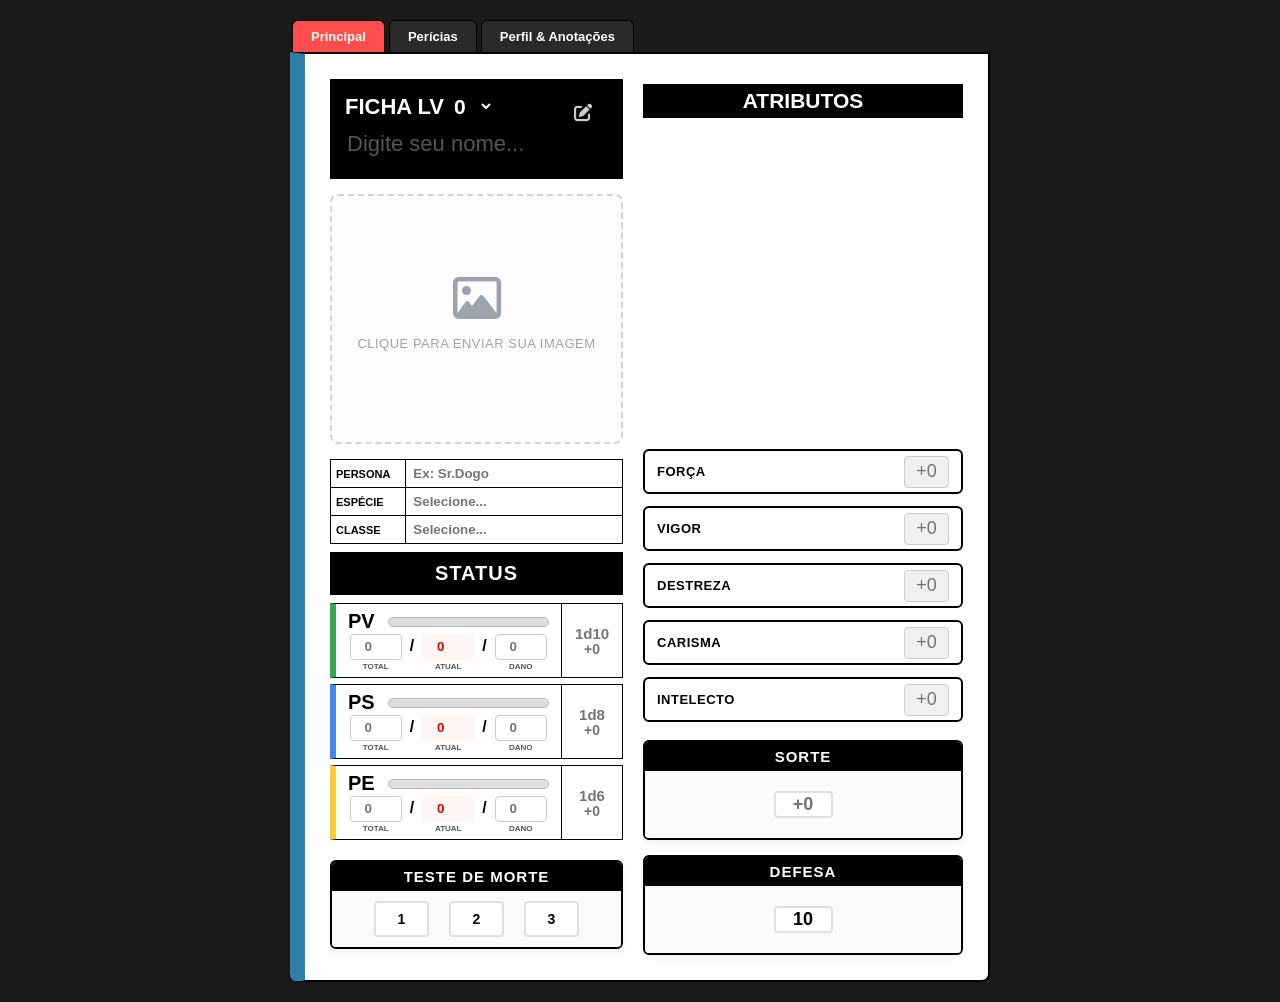
==== commit 378a9acb: "Ajuste nos ícones do menu e correção no layout do inventário" ====
--- a/index.html
+++ b/index.html
@@ -33,42 +33,38 @@
 
                 <div class="col-esquerda">
                     <header class="header-preto" style="position: relative; padding-top: 15px;">
-                        <div class="container-lapis-tema"
-                            style="position: absolute; right: 20px; top: 20px; z-index: 100;">
+                        <div class="container-lapis-tema">
+
                             <button type="button" class="botao-lapis-custom" id="btn-menu-tema"
                                 onclick="toggleMenuTema(event)" title="Configurações de Aparência">
-                                <svg viewBox="0 0 24 24" width="14" height="14" fill="none" stroke="#ffffff"
-                                    stroke-width="2.5" stroke-linecap="round" stroke-linejoin="round">
-                                    <path d="M11 4H4a2 2 0 0 0-2 2v14a2 2 0 0 0 2 2h14a2 2 0 0 0 2-2v-7"></path>
-                                    <path d="M18.5 2.5a2.121 2.121 0 1 1 3 3L12 15l-4 1 1-4 9.5-9.5z"></path>
-                                </svg>
+                                <i class="fa-solid fa-pen-to-square icone-custom-menu"></i>
                             </button>
 
                             <div class="menu-tema-dropdown" id="menu-tema-dropdown">
                                 <div class="menu-tema-secao">
-                                    <label>Cor do Tema</label>
-                                    <input type="color" id="seletor-cor" value="#ed1c24"
-                                        oninput="atualizarTemaFicha(this.value)">
+                                    <label><i class="fa-solid fa-palette"></i> Aparência da Ficha</label>
+                                    <div class="input-cor-wrapper"
+                                        onclick="document.getElementById('seletor-cor').click()">
+                                        <input type="color" id="seletor-cor" value="#ed1c24"
+                                            oninput="atualizarTemaFicha(this.value)">
+                                        <span class="input-cor-texto">Mudar Cor Geral</span>
+                                    </div>
                                 </div>
 
                                 <div class="menu-tema-divisor"></div>
 
                                 <div class="menu-tema-secao">
-                                    <label style="color: #f87171;">Atenção ao campo abaixo!</label>
-                                    <button type="button" class="btn-resetar-ficha" onclick="confirmarResetFicha(event)"
-                                        style="background-color: rgba(239, 68, 68, 0.1); color: #f87171; border: 1px solid rgba(239, 68, 68, 0.25); padding: 8px 10px; border-radius: 4px; font-weight: 600; cursor: pointer; display: flex; align-items: center; justify-content: center; gap: 6px; width: 100%; font-size: 11px; margin-top: 6px; transition: all 0.2s;">
-                                        <svg xmlns="http://www.w3.org/2000/svg" width="12" height="12"
-                                            viewBox="0 0 24 24" fill="none" stroke="currentColor" stroke-width="2.5"
-                                            stroke-linecap="round" stroke-linejoin="round">
-                                            <polyline points="3 6 5 6 21 6"></polyline>
-                                            <path
-                                                d="M19 6v14a2 2 0 0 1-2 2H7a2 2 0 0 1-2-2V6m3 0V4a2 2 0 0 1 2-2h4a2 2 0 0 1 2 2v2">
-                                            </path>
-                                        </svg>
-                                        Resetar Ficha
+                                    <label class="label-perigo">
+                                        <i class="fa-solid fa-triangle-exclamation"></i>
+                                        <span>CUIDADO COM O CAMPO<br>ABAIXO</span>
+                                    </label>
+                                    <button type="button" class="btn-resetar-ficha"
+                                        onclick="confirmarResetFicha(event)">
+                                        <i class="fa-solid fa-trash-can"></i> Resetar Dados da Ficha
                                     </button>
                                 </div>
                             </div>
+
                         </div>
 
                         <div class="cabecalho-topo">
@@ -91,15 +87,11 @@
                             onclick="document.getElementById('input_foto').click()">
                             <img id="preview_img" src="#" style="display:none;">
                             <div id="placeholder_upload">
-                                <div class="nuvem-icone">
-                                    <svg viewBox="0 0 24 24" width="50" height="50" fill="none" stroke="#888"
-                                        stroke-width="2" stroke-linecap="round" stroke-linejoin="round">
-                                        <path d="M17.5 19a5.5 5.5 0 0 0 0-11h-1.5a7 7 0 1 0-13.5 3.5"></path>
-                                        <polyline points="12 12 12 16"></polyline>
-                                        <polyline points="9 13 12 10 15 13"></polyline>
-                                    </svg>
-                                </div>
-                                <p>ARRASTE OU CLIQUE PARA ENVIAR</p>
+                                <div class="upload-icone-wrapper">
+                                    <i class="fa-regular fa-image upload-icone"></i>
+
+                                </div>
+                                <p>CLIQUE PARA ENVIAR SUA IMAGEM</p>
                             </div>
                             <input type="file" id="input_foto" accept="image/*" onchange="carregarFoto(event)" hidden>
                         </div>
@@ -108,18 +100,21 @@
                     <table class="tabela-dados">
                         <tr>
                             <td>PERSONA</td>
-                            <td><input type="text" placeholder="Ex: Sr.Dogo"></td>
+                            <td><input type="text" placeholder="Ex: Sr.Dogo"
+                                    oninput="this.value = this.value.replace(/(^\w|\s\w)/g, m => m.toUpperCase());">
+                            </td>
                         </tr>
-                        <tr>
-                            <td>ESPÉCIE</td>
-                            <td>
-                                <div class="campo-wrapper">
-                                    <input type="text" id="especie_input" placeholder="Selecione..." readonly
-                                        onclick="abrirModal()">
-                                    <button id="btn_limpar_especie" class="btn-lixeira-sutil" onclick="limparEspecie()"
-                                        title="Limpar">✕</button>
-                                </div>
-                            </td>
+                        <td>ESPÉCIE</td>
+                        <td>
+                            <div class="campo-wrapper">
+                                <input type="text" id="especie_input" placeholder="Selecione..." readonly
+                                    onclick="abrirModal()">
+                                <button id="btn_limpar_especie" class="btn-lixeira-sutil" onclick="limparEspecie()"
+                                    title="Limpar">
+                                    <i class="fa-solid fa-xmark"></i>
+                                </button>
+                            </div>
+                        </td>
                         </tr>
                         <tr>
                             <td>CLASSE</td>
@@ -127,11 +122,13 @@
                                 <div class="campo-wrapper">
                                     <input type="text" id="classe_input" placeholder="Selecione..." readonly
                                         onclick="abrirModalExclusivo('modalClasse')">
-
                                     <button id="btn_limpar_classe" class="btn-lixeira-sutil"
-                                        onclick="event.stopPropagation(); limparClasse();" title="Limpar">✕</button>
+                                        onclick="event.stopPropagation(); limparClasse();" title="Limpar">
+                                        <i class="fa-solid fa-xmark"></i>
+                                    </button>
                                 </div>
                             </td>
+                        </tr>
                     </table>
 
                     <div class="container-status">
@@ -870,7 +867,7 @@
                         <i class="fa-solid fa-wand-magic-sparkles"></i> HABILIDADES
                     </button>
                     <button type="button" class="btn-sub-aba" onclick="alternarSubAba(this, 'sub_bag-shopping')">
-                        <i class="fa-solid fa-backpack"></i> INVENTÁRIO
+                        <i class="fa-solid fa-briefcase"></i> INVENTÁRIO
                     </button>
                 </div>
 
@@ -1032,10 +1029,8 @@
                             </div>
 
                             <div class="container-conteudo-habilidades">
-
                                 <div id="hab-especie" class="secao-habilidade-conteudo active">
-                                    <div class="lista-cards-habilidades" id="lista-hab-especie">
-                                    </div>
+                                    <div class="lista-cards-habilidades" id="lista-hab-especie"></div>
                                     <button type="button" class="btn-adicionar-rpg"
                                         onclick="adicionarNovoCardHabilidade('especie')">
                                         <i class="fa-solid fa-plus"></i> Adicionar Habilidade de Espécie
@@ -1043,8 +1038,7 @@
                                 </div>
 
                                 <div id="hab-classe" class="secao-habilidade-conteudo" style="display: none;">
-                                    <div class="lista-cards-habilidades" id="lista-hab-classe">
-                                    </div>
+                                    <div class="lista-cards-habilidades" id="lista-hab-classe"></div>
                                     <button type="button" class="btn-adicionar-rpg"
                                         onclick="adicionarNovoCardHabilidade('classe')">
                                         <i class="fa-solid fa-plus"></i> Adicionar Habilidade de Classe
@@ -1052,18 +1046,56 @@
                                 </div>
 
                                 <div id="hab-outros" class="secao-habilidade-conteudo" style="display: none;">
-                                    <div class="lista-cards-habilidades" id="lista-hab-outros">
-                                    </div>
+                                    <div class="lista-cards-habilidades" id="lista-hab-outros"></div>
                                     <button type="button" class="btn-adicionar-rpg"
                                         onclick="adicionarNovoCardHabilidade('outros')">
                                         <i class="fa-solid fa-plus"></i> Adicionar Outra Habilidade/Ritual
                                     </button>
                                 </div>
-
-                            </div>
+                            </div>
+
                         </div>
                     </div>
                 </div>
+                <div id="sub_bag-shopping" class="bloco-sub-aba-conteudo" style="display: none;">
+                    <div class="cartao-inventario">
+
+                        <div class="titulo-sessao-inventario">
+                            <i class="fa-solid fa-coins" style="color: var(--cor-tema, #7a1827); font-size: 18px;"></i>
+                            <h3>DINHEIRO & VALORES</h3>
+                        </div>
+
+                        <div class="grid-moedas-rpg">
+                            <div class="caixa-moeda">
+                                <label><i class="fa-solid fa-circle-dollar-to-slot"></i> Platina [+ $1.000]</label>
+                                <input type="number" id="moeda_platina" value="0" min="0"
+                                    oninput="calcularTotalDinheiro(); dispararSalvarComDebounce();">
+                            </div>
+                            <div class="caixa-moeda">
+                                <label><i class="fa-solid fa-coins"></i> Ouro [+ $100]</label>
+                                <input type="number" id="moeda_ouro" value="0" min="0"
+                                    oninput="calcularTotalDinheiro(); dispararSalvarComDebounce();">
+                            </div>
+                            <div class="caixa-moeda">
+                                <label><i class="fa-solid fa-coin"></i> Prata [+ $10]</label>
+                                <input type="number" id="moeda_prata" value="0" min="0"
+                                    oninput="calcularTotalDinheiro(); dispararSalvarComDebounce();">
+                            </div>
+                            <div class="caixa-moeda">
+                                <label><i class="fa-solid fa-circle-dot"></i> Bronze [+ $1]</label>
+                                <input type="number" id="moeda_bronze" value="0" min="0"
+                                    oninput="calcularTotalDinheiro(); dispararSalvarComDebounce();">
+                            </div>
+                        </div>
+
+                        <div class="painel-total-dinheiro">
+                            <span class="label-total"><i class="fa-solid fa-vault"></i> Valor do Dinheiro</span>
+                            <span id="total_dinheiro_exibicao" class="valor-total">$0</span>
+                        </div>
+
+                    </div>
+                </div>
+
 
                 <script type="module" src="config.js"></script>
                 <script type="module" src="app.js"></script>
--- a/style.css
+++ b/style.css
@@ -12,46 +12,49 @@
     box-sizing: border-box;
 }
 
-/* Container que joga o lápis pro canto superior direito alinhado com o título */
+/* Container que joga o botão pro canto superior direito */
 .container-lapis-tema {
     position: absolute;
     right: 20px;
-    /* Distância da borda direita do cabeçalho */
     top: 22px;
-    /* Ajuste fino para alinhar verticalmente com o 'FICHA LV' */
     z-index: 10;
 }
 
-/* Estilo do botão do lápis atualizado */
+/* Botão do Lápis - Versão Minimalista */
 .botao-lapis-custom {
     display: flex;
     align-items: center;
     justify-content: center;
-    width: 28px;
-    height: 28px;
-    background-color: #474747;
-    /* Seu cinza escuro irado */
-    border-radius: 50%;
-    cursor: pointer;
-    box-shadow: 0 2px 5px rgba(0, 0, 0, 0.4);
-    transition: background-color 0.2s ease, transform 0.2s ease, box-shadow 0.2s ease;
-
-    /* 3 linhas para limpar o comportamento padrão de tag button */
+    width: 40px;
+    height: 24px;
+    background: none;
+    /* Remove o fundo cinza circular */
     border: none;
+    /* Sem bordas */
     outline: none;
     padding: 0;
-}
-
-/* Efeito de hover - acende na cor do tema que o usuário escolheu */
+    cursor: pointer;
+    transition: opacity 0.2s ease, transform 0.2s ease;
+    opacity: 0.8;
+    /* Fica quase invisível por padrão, bem discreto */
+}
+
+/* Novo estilo do ícone interno */
+.icone-custom-menu {
+    font-size: 18px;
+    /* Tamanho limpo */
+    color: #ffffff;
+    /* Ícone branco */
+    pointer-events: none;
+    transition: color 0.2s ease;
+}
+
+/* Efeito de hover - Apenas acende a opacidade, sem brilhos espalhafatosos */
 .botao-lapis-custom:hover {
-    transform: scale(1.1);
-    background-color: var(--cor-tema);
-    box-shadow: 0 0 10px var(--cor-tema);
-}
-
-/* Evita que o ícone interno interfira no clique do botão */
-.botao-lapis-custom svg {
-    pointer-events: none;
+    opacity: 1;
+    /* Revela o ícone totalmente ao passar o mouse */
+    transform: scale(1.05);
+    /* Um feedback de clique bem sutil */
 }
 
 /* Essencial para o cálculo de largura */
@@ -137,11 +140,34 @@
     margin: 15px 0;
 }
 
-
-/* Efeito ao passar o mouse */
+.upload-area {
+    width: 100%;
+    height: 250px;
+    background-color: #fcfcfc;
+    border: 2px dashed #d1d5db;
+    border-radius: 8px;
+    display: flex;
+    align-items: center;
+    justify-content: center;
+    cursor: pointer;
+    transition: all 0.3s ease;
+    overflow: hidden;
+    position: relative;
+}
+
+/* Efeito ao passar o mouse na área de upload */
 .upload-area:hover {
-    background-color: #f0f0f0;
-    border-color: #888;
+    background-color: #f3f4f6;
+    border-color: #4d010191;
+    /* Cor vermelha da sua ficha */
+}
+
+/* Efeito de hover no ícone quando passa o mouse no container */
+.upload-area:hover .upload-icone {
+    color: #270101;
+    /* Ícone ganha a cor de destaque */
+    transform: translateY(-5px) scale(1.05);
+    /* Sobe de leve com efeito de profundidade */
 }
 
 #placeholder_upload {
@@ -150,49 +176,44 @@
 }
 
 #placeholder_upload p {
-    margin-top: 10px;
-    color: #999;
-    font-family: Arial, sans-serif;
-    font-size: 14px;
-    font-weight: normal;
+    margin-top: 14px;
+    color: #9ca3af;
+    font-family: 'Inter', Arial, sans-serif;
+    font-size: 13px;
+    font-weight: 500;
+    letter-spacing: 0.5px;
     text-transform: none;
-    /* Mantém minúsculas como na imagem */
-}
-
-.nuvem-icone {
-    opacity: 0.6;
-    transition: transform 0.3s ease;
-}
-
-/* ... (mantenha o início do código igual) */
-
-.upload-area {
-    width: 100%;
-    height: 250px;
-    background-color: #f9f9f9;
-    border: 2px dashed #ccc;
-    /* DIMINUÍDO: De 20px para 8px para a moldura externa */
-    border-radius: 8px;
-    display: flex;
-    align-items: center;
+    transition: color 0.3s ease;
+}
+
+.upload-area:hover #placeholder_upload p {
+    color: #444444;
+    /* Texto também reage ao hover */
+}
+
+/* Estilização do Novo Ícone */
+.upload-icone-wrapper {
+    display: flex;
     justify-content: center;
-    cursor: pointer;
-    transition: all 0.4s ease;
-    overflow: hidden;
-    position: relative;
-}
-
-/* Estado Ativo: Quando a classe 'foto-postada' é adicionada via JS */
+    align-items: center;
+}
+
+.upload-icone {
+    font-size: 48px;
+    /* Tamanho perfeito do ícone */
+    color: #9ca3af;
+    /* Cinza elegante padrão */
+    transition: transform 0.3s cubic-bezier(0.175, 0.885, 0.32, 1.275), color 0.3s ease;
+}
+
+/* Estado Ativo: Quando a foto é carregada */
 .upload-area.foto-postada {
     border: 1px solid #4e0101;
-    /* Muda de tracejado para LINHA SÓLIDA */
     background-color: white;
 }
 
-/* Efeito de hover suave apenas quando já tem a foto */
 .upload-area.foto-postada:hover {
-    border-color: var(--vermelho);
-    /* Destaque sutil com a cor da ficha */
+    border-color: #4e0101;
     box-shadow: 0 4px 15px rgba(20, 0, 0, 0.26);
     transform: scale(1.01);
 }
@@ -202,7 +223,6 @@
     height: 100%;
     object-fit: cover;
     object-position: center;
-    /* DIMINUÍDO: De 10px para 5px para a foto interna */
     border-radius: 5px;
     display: block;
 }
@@ -235,6 +255,7 @@
     width: 100%;
     outline: none;
     font-weight: bold;
+    text-transform: capitalize;
 }
 
 .status-bar {
@@ -593,25 +614,31 @@
 
 /* O botão sutil */
 .btn-lixeira-sutil {
-    display: none;
-    /* Começa escondido */
+    display: none; /* Começa escondido */
     background: none;
     border: none;
     padding: 0 10px;
     cursor: pointer;
-    color: #ccc;
-    font-weight: bold;
-}
-
-/* REGRA CRÍTICA: Se o input tiver a classe, mostra o botão vizinho */
-#especie_input.tem-conteudo+.btn-lixeira-sutil {
+    color: #a1a1aa; /* Cinza sutil combinando com o tema escuro */
+    transition: color 0.2s ease, transform 0.1s ease;
+}
+
+/* Controla o tamanho do ícone do Font Awesome lá dentro */
+.btn-lixeira-sutil i {
+    font-size: 13px;
+}
+
+/* REGRA CRÍTICA: Se o input de espécie OU classe tiver a classe 'tem-conteudo', mostra o botão */
+#especie_input.tem-conteudo + .btn-lixeira-sutil,
+#classe_input.tem-conteudo + .btn-lixeira-sutil {
     display: inline-block !important;
 }
 
+/* Hover: Muda para o vermelho do tema ao passar o mouse */
 .btn-lixeira-sutil:hover {
     color: #ed1c24;
-}
-
+    transform: scale(1.1); /* Dá uma leve saltada charmosa */
+}
 
 .header-preta {
     background: #000;
@@ -755,39 +782,39 @@
 
 /* Cores dos Temas */
 .bg-pv {
-    background: #2ecc71;
+    background: #2abd51 ;
 }
 
 .cor-pv {
-    color: #27ae60;
+    color: #34A853;
 }
 
 .borda-pv {
-    border-left: 6px solid #27ae60;
+    border-left: 6px solid #34A853;
 }
 
 .bg-ps {
-    background: #9b59b6;
+    background: #5891ec;
 }
 
 .cor-ps {
-    color: #8e44ad;
+    color: #4285F4;
 }
 
 .borda-ps {
-    border-left: 6px solid #8e44ad;
+    border-left: 6px solid #4285F4;
 }
 
 .bg-pe {
-    background: #f1c40f;
+    background: #facc4c;
 }
 
 .cor-pe {
-    color: #f39c12;
+    color: #e6b327;
 }
 
 .borda-pe {
-    border-left: 6px solid #f39c12;
+    border-left: 6px solid #ffca3c;
 }
 
 /* Container principal estilizado como um card da ficha */
@@ -902,19 +929,17 @@
     color: transparent !important;
 }
 
-/* INJEÇÃO DA CAVEIRA: Ela aparece exatamente por cima do número escondido */
+/* INJEÇÃO DA CAVEIRA MINIMALISTA (Apenas a cabeça) */
 .item-checkbox-morte input:checked+.caixa-morte-design::after {
-    content: "☠️";
-    /* Pode trocar por "☠️" se preferir o estilo pirata */
+    content: "\f54c"; /* Código unicode para o ícone 'fa-skull' */
+    font-family: "Font Awesome 6 Free";
+    font-weight: 900;
     position: absolute;
-    font-size: 16px;
-    /* Tamanho da caveira ligeiramente maior para destacar */
-    color: #ffffff !important;
-    /* Caveira fica branca contrastando com o fundo vermelho */
+    font-size: 18px; /* Tamanho ajustado para o box */
+    color: #ffffff !important; /* Branco em contraste com o fundo vermelho */
     left: 50%;
     top: 50%;
-    transform: translate(-50%, -50%);
-    /* Centraliza perfeitamente no meio do quadrado */
+    transform: translate(-50%, -50%); /* Centralização perfeita */
 }
 
 /*campo de atributos
@@ -1696,49 +1721,36 @@
 
 /* DESTAQUE DE PERICIA*/
 
-/* Regra principal para a linha quando destacada na busca */
 .linha-pericia-nova.pericia-destacada {
-    /* Fundo escuro translúcido para dar profundidade e leveza */
-    background-color: rgba(192, 158, 7, 0.541) !important;
-
-    /* Borda lateral grossa com a cor dinâmica da sua ficha */
-    border-left: 5px solid var(--cor-tema, #e53e3e) !important;
-
-    /* Brilho neon sutil focado apenas na borda esquerda */
-    box-shadow: 2px 0 8px var(--cor-tema, rgba(229, 62, 62, 0.4)) !important;
-
-    /* Dá um leve espaço para o texto não colar na borda colorida */
-    padding-left: 20px !important;
-
-    /* Transição e animação ao acender na tela */
-    transition: all 0.2s ease-in-out;
-    animation: acenderSuave 0.25s ease-in-out;
+    background-color: rgba(244, 180, 26, 0.15) !important;
+
+    border-radius: 8px !important;
+
+    border-left: 4px solid #f4b41a !important;
+
+    box-shadow: 0 4px 12px 0 rgba(60, 64, 67, 0.08), 0 1px 3px 0 rgba(60, 64, 67, 0.15) !important;
+    
+    transition: all 0.3s cubic-bezier(0.4, 0, 0.2, 1);
+    
+    animation: entradaGoogleAmarelo 0.3s cubic-bezier(0.4, 0, 0.2, 1);
 
     position: relative;
     z-index: 1;
 }
 
-/* Garante contraste total do texto e números sobre o fundo sutil */
-.linha-pericia-nova.pericia-destacada span,
-.linha-pericia-nova.pericia-destacada p,
-.linha-pericia-nova.pericia-destacada div,
-.linha-pericia-nova.pericia-destacada input {
-    color: #ffffff !important;
-}
-
-/* Animação para a borda expandir suavemente quando você digita */
-@keyframes acenderSuave {
+/* Animação de transição: a cor amarela e a borda entram de forma extremamente fluida */
+@keyframes entradaGoogleAmarelo {
     0% {
-        opacity: 0.7;
-        border-left-width: 0px;
+        background-color: transparent;
+        border-left-color: transparent;
+        box-shadow: 0 0 0 0 transparent;
     }
-
     100% {
-        opacity: 1;
-        border-left-width: 5px;
+        background-color: rgba(244, 180, 26, 0.15);
+        border-left-color: #f4b41a;
+        box-shadow: 0 4px 12px 0 rgba(60, 64, 67, 0.08), 0 1px 3px 0 rgba(60, 64, 67, 0.15);
     }
 }
-
 /* ==========================================================================
    3. SISTEMA DE TROCA DE PÁGINAS (A MÁGICA DO LIVRO)
    ========================================================================== */
@@ -2143,40 +2155,38 @@
 }
 
 /* ==========================================================================
-   CUSTOMIZAÇÃO: DROPDOWN RESPONSIVO (MOBILE-FRIENDLY)
+   CUSTOMIZAÇÃO: DROPDOWN MINIMALISTA E PREMIUM
    ========================================================================== */
 
-/* Container do Dropdown */
+/* Container Principal do Dropdown */
 .menu-tema-dropdown {
     display: none;
-    /* Escondido por padrão, controlado via JS */
+    /* Controlado via JS */
     position: absolute;
     right: 0;
-    top: 38px;
-    background-color: #1a1a1b;
-    /* Tom escuro profundo imersivo */
-    border: 1.5px solid #2d2b38;
-    border-radius: 8px;
-    padding: 14px;
-    width: 200px;
-    /* Largura levemente maior para melhor leitura no mobile */
-    box-shadow: 0 10px 25px rgba(0, 0, 0, 0.5);
+    top: 42px;
+    /* Espaço perfeito abaixo do botão do lápis aumentado */
+    background-color: #0c0c0d;
+    /* Preto puro/profundo para integrar com o cabeçalho */
+    border: 1px solid #232326;
+    /* Linha cirúrgica bem fina e discreta */
+    border-radius: 6px;
+    padding: 16px;
+    width: 220px;
+    box-shadow: 0 12px 30px rgba(0, 0, 0, 0.7);
     z-index: 110;
-    font-family: 'Segoe UI', Tahoma, Geneva, Verdana, sans-serif;
-
-    /* Prepara transições suaves caso queira usar */
-    animation: surgimentoSuave 0.2s ease-out;
-}
-
-/* Classe utilitária para exibir o menu via JS */
+    font-family: Arial, sans-serif;
+    animation: surgimentoSuave 0.15s cubic-bezier(0.16, 1, 0.3, 1);
+}
+
+/* Ativação via JS */
 .menu-tema-dropdown.ativo {
     display: flex !important;
     flex-direction: column;
-    gap: 12px;
-    /* Espaçamento ideal para telas de toque */
-}
-
-/* Seções Internas do Menu */
+    gap: 14px;
+}
+
+/* Estrutura das Seções */
 .menu-tema-secao {
     display: flex;
     flex-direction: column;
@@ -2184,65 +2194,125 @@
     width: 100%;
 }
 
+/* Títulos das Seções (Labels) */
 .menu-tema-secao label {
-    color: #a8a8a8;
-    /* Cinza azulado elegante */
+    color: #71717a;
+    /* Cinza fosco minimalista */
     font-size: 10px;
     font-weight: 700;
     text-transform: uppercase;
-    letter-spacing: 1px;
-    margin-bottom: 2px;
-}
-
-/* Customização Dinâmica do Input de Cor */
+    letter-spacing: 0.8px;
+    display: flex;
+    align-items: center;
+    gap: 6px;
+}
+
+.menu-tema-secao label.label-perigo {
+    color: #ef4444;
+    opacity: 0.8;
+    display: flex;
+    align-items: center;
+    /* Alinha o ícone com o topo da primeira linha de texto */
+    justify-content: flex-start;
+    /* Joga todo o bloco para a esquerda */
+    text-align: left;
+    /* Garante que as duas linhas fiquem alinhadas à esquerda */
+    width: 100%;
+    gap: 8px;
+    /* Espaço sutil entre o ícone e o texto */
+    margin-bottom: 4px;
+}
+
+/* Container interno do seletor de cor */
+.input-cor-wrapper {
+    position: relative;
+    display: flex;
+    align-items: center;
+    background: #18181b;
+    border: 1px solid #27272a;
+    border-radius: 4px;
+    padding: 6px;
+    gap: 10px;
+    transition: border-color 0.2s ease;
+}
+
+.input-cor-wrapper:hover {
+    border-color: #3f3f46;
+}
+
+/* O seletor de cor nativo em formato de quadradinho limpo */
 .menu-tema-secao input[type="color"] {
     -webkit-appearance: none;
     -moz-appearance: none;
     appearance: none;
-    width: 100%;
-    height: 36px;
-    /* Altura confortável para clicar no celular */
-    background: #1e1d26;
-    border: 1px solid #2d2b38;
-    border-radius: 6px;
+    width: 24px;
+    height: 24px;
+    background: none;
+    border: none;
     cursor: pointer;
-    padding: 4px;
-    transition: border-color 0.2s ease, transform 0.1s ease;
-}
-
-/* Suporte de bordas internas para navegadores diferentes */
+    padding: 0;
+}
+
 .menu-tema-secao input[type="color"]::-webkit-color-swatch {
-    border: 1px solid #374151;
+    border: 1px solid rgba(255, 255, 255, 0.15);
+    border-radius: 3px;
+}
+
+.menu-tema-secao input[type="color"]::-moz-color-swatch {
+    border: 1px solid rgba(255, 255, 255, 0.15);
+    border-radius: 3px;
+}
+
+/* Texto descritivo ao lado do seletor de cor */
+.input-cor-texto {
+    color: #d4d4d8;
+    font-size: 12px;
+    font-weight: 500;
+}
+
+/* Linha Divisória Fina */
+.menu-tema-divisor {
+    height: 1px;
+    background-color: #232326;
+    width: 100%;
+    margin: 2px 0;
+}
+
+/* Botão de Resetar Minimalista */
+.btn-resetar-ficha {
+    background-color: transparent;
+    color: #a1a1aa;
+    border: 1px solid #27272a;
+    padding: 8px 12px;
     border-radius: 4px;
-}
-
-.menu-tema-secao input[type="color"]::-moz-color-swatch {
-    border: 1px solid #374151;
-    border-radius: 4px;
-}
-
-.menu-tema-secao input[type="color"]:hover {
-    border-color: var(--cor-tema);
-}
-
-.menu-tema-secao input[type="color"]:active {
+    font-size: 11px;
+    font-weight: 600;
+    cursor: pointer;
+    display: flex;
+    align-items: center;
+    justify-content: center;
+    gap: 8px;
+    width: 100%;
+    transition: all 0.2s ease;
+}
+
+/* Feedback visual de perigo apenas no Hover do botão de reset */
+.btn-resetar-ficha:hover {
+    background-color: #450a0a;
+    /* Fundo vermelho bem escuro, estilo aviso */
+    color: #fca5a5;
+    border-color: #ef4444;
+}
+
+.btn-resetar-ficha:active {
     transform: scale(0.98);
-    /* Feedback tátil rápido ao clicar no celular */
-}
-
-/* Linha Divisória */
-.menu-tema-divisor {
-    height: 1.5px;
-    background-color: #2d2b38;
-    margin: 4px 0;
-    width: 100%;
-}
-
-/* Animação de Entrada */
+}
+
+/* Animação de Entrada Modernizada (Mais rápida e fluida) */
 @keyframes surgimentoSuave {
     from {
         opacity: 0;
-        transform: translateY(-8px);
+        transform: translateY(-4px);
     }
 
     to {
@@ -2259,9 +2329,12 @@
    VARIÁVEIS DE COR E CONFIGURAÇÕES GERAIS
    ========================================== */
 :root {
-    --cor-tema: #2d7fa8; /* Cor dinâmica principal */
-    --cor-borda-padrao: #1e1e1e; /* Borda preta grossa */
-    --cor-borda-suave: #7e7e7e; /* Borda cinza dos campos internos */
+    --cor-tema: #2d7fa8;
+    /* Cor dinâmica principal */
+    --cor-borda-padrao: #1e1e1e;
+    /* Borda preta grossa */
+    --cor-borda-suave: #7e7e7e;
+    /* Borda cinza dos campos internos */
     --cor-fundo-input: #ffffff;
 }
 
@@ -2406,6 +2479,7 @@
     box-sizing: border-box;
     width: 100%;
     background-color: var(--cor-fundo-input);
+    text-transform: capitalize;
 }
 
 .coluna-textareas-rpg textarea {
@@ -2422,6 +2496,7 @@
     line-height: 1.4;
     background-color: var(--cor-fundo-input);
     overflow-y: auto;
+    text-transform: capitalize;
 }
 
 /* ==========================================
@@ -2466,6 +2541,7 @@
     font-family: inherit;
     box-sizing: border-box;
     background-color: #ffffff;
+    text-transform: capitalize;
 }
 
 .input-relacao-desc {
@@ -2783,32 +2859,32 @@
     margin-bottom: 12px;
 }
 
-/* Inputs integrados que parecem textos normais do cabeçalho */
+/* Remove bordas, fundos e estiliza o Subtítulo */
 .input-hab-subtitulo {
-    display: block;
-    width: calc(100% - 30px);
-    border: none;
-    background: transparent;
-    font-size: 0.75rem;
+    background: transparent !important;
+    border: none !important;
+    outline: none !important;
+    font-size: 11px;
+    font-weight: 700;
     text-transform: uppercase;
-    letter-spacing: 1px;
-    color: var(--cor-tema);
-    font-weight: 900;
-    padding: 2px 0;
-    margin-bottom: 2px;
-    outline: none;
-}
-
+    color: #666; /* Ou a cor cinza que preferir */
+    padding: 0 !important;
+    margin-bottom: 4px;
+    width: 100%;
+}
+
+/* Remove bordas, fundos e estiliza o Nome da Habilidade */
 .input-hab-nome {
-    display: block;
-    width: calc(100% - 30px);
-    border: none;
-    background: transparent;
-    font-size: 1.2rem;
+    background: transparent !important;
+    border: none !important;
+    outline: none !important;
+    font-size: 20px; /* Tamanho do título */
     font-weight: 800;
-    color: #111111;
-    padding: 2px 0;
-    outline: none;
+    color: #333; /* Cor do título */
+    padding: 0 !important;
+    margin-bottom: 8px;
+    width: 100%;
+    font-family: inherit;
 }
 
 .input-hab-subtitulo:focus,
@@ -2818,19 +2894,19 @@
     padding-left: 6px;
 }
 
-/* Descrição da Habilidade (Textarea expansível integrada) */
+/* Remove bordas, fundos e estiliza a caixa de texto da Descrição */
 .textarea-hab-sobre {
+    background: transparent !important;
+    border: none !important;
+    outline: none !important;
+    resize: none; /* Impede que o usuário redimensione manualmente de forma feia */
     width: 100%;
     min-height: 80px;
-    border: none;
-    background: transparent;
-    font-size: 0.9rem;
+    font-size: 14px;
+    color: #444;
+    font-family: inherit;
     line-height: 1.5;
-    color: #2b2b2b;
-    resize: vertical;
-    font-family: inherit;
-    padding: 6px 0;
-    outline: none;
+    padding: 0 !important;
 }
 
 .textarea-hab-sobre:focus {
@@ -2840,36 +2916,46 @@
     border-radius: 0 4px 4px 0;
 }
 
-/* Rodapé do Card (Custos e Usos) */
+/* ==========================================================================
+   RODAPÉ DO CARD (CUSTOS E USOS) - AJUSTADO E ORGANIZADO
+   ========================================================================== */
+
 .rodape-habilidade {
-    margin-top: 15px;
+    margin-top: 16px;
     padding-top: 12px;
     border-top: 2px dashed var(--cor-borda-suave);
     display: flex;
-    justify-content: flex-start;
-    align-items: center;
+    justify-content: space-between; /* Dropdown na esquerda, valores na extrema direita */
+    align-items: center;
+    width: 100%;
 }
 
 .recurso-habilidade {
     display: flex;
     align-items: center;
+    justify-content: space-between; /* Garante o espaçamento perfeito das duas pontas */
+    width: 100%;
     gap: 12px;
-    font-size: 0.9rem;
-    color: #111111;
-    font-weight: 700;
 }
 
 /* Menu de seleção do tipo de recurso */
 .select-tipo-recurso {
-    border: 2px solid var(--cor-borda-suave);
+    border: 2px solid var(--cor-borda-padrao);
     border-radius: 8px;
-    padding: 4px 8px;
+    padding: 6px 12px;
     font-size: 0.8rem;
-    font-weight: 700;
-    color: #444;
+    font-weight: 800;
+    color: #333333;
     background-color: #ffffff;
     cursor: pointer;
     outline: none;
+    box-shadow: 0 2px 0 var(--cor-borda-padrao);
+    transition: transform 0.1s, box-shadow 0.1s;
+}
+
+.select-tipo-recurso:hover {
+    transform: translateY(-1px);
+    box-shadow: 0 3px 0 var(--cor-borda-padrao);
 }
 
 .select-tipo-recurso:focus {
@@ -2881,12 +2967,12 @@
     align-items: center;
 }
 
-/* Badges de Custo Dinâmicos (PE e PS em formato de Input) */
+/* Badges de Custo Dinâmicos (PE, PS, PV) */
 .input-custo-badge {
-    width: 85px;
+    width: 90px;
     border: 2px solid var(--cor-borda-padrao);
-    border-radius: 8px;
-    padding: 4px 8px;
+    border-radius: 20px; /* Formato de pílula super moderno */
+    padding: 6px 10px;
     font-size: 0.75rem;
     font-weight: 800;
     text-transform: uppercase;
@@ -2896,22 +2982,33 @@
     transition: transform 0.1s, box-shadow 0.1s;
 }
 
+/* Cores das Badges ajustadas para combinar com as fontes */
 .input-custo-badge.pe {
-    background-color: #e0f2fe; /* Azul claro */
-    color: #0369a1;
+    background-color: #F2EFE0 ; 
+    color: #f0c140;
 }
 
 .input-custo-badge.ps {
-    background-color: #fee2e2; /* Vermelho claro */
-    color: #b91c1c;
+    background-color: #E2EFF3; 
+    color: #4285F4;
+}
+
+.input-custo-badge.pv {
+    background-color: #EAF1EA; 
+    color: #34A853;
 }
 
 .input-custo-badge:focus {
     transform: translateY(-1px);
     box-shadow: 0 3px 0 var(--cor-borda-padrao);
-}
-
-/* Contador de Usos Interativo Neobrutalista */
+    border-color: var(--cor-tema);
+}
+
+
+/* ==========================================================================
+   CONTADOR DE USOS INTERATIVO NEOBRUTALISTA (SEM SETINHAS & ALINHADO)
+   ========================================================================== */
+
 .contador-usos {
     display: inline-flex;
     align-items: center;
@@ -2920,6 +3017,7 @@
     border-radius: 8px;
     overflow: hidden;
     box-shadow: 0 2px 0 var(--cor-borda-padrao);
+    height: 34px;
 }
 
 .contador-usos button {
@@ -2929,13 +3027,16 @@
     font-size: 1.1rem;
     font-weight: 800;
     width: 32px;
-    height: 32px;
+    height: 100%;
     cursor: pointer;
     transition: background-color 0.15s;
+    display: flex;
+    align-items: center;
+    justify-content: center;
 }
 
 .contador-usos button:hover {
-    background-color: #f1f1f1;
+    background-color: #f8fafc;
 }
 
 .contador-usos button:first-child {
@@ -2946,47 +3047,219 @@
     border-left: 2px solid var(--cor-borda-padrao);
 }
 
+/* Container do texto e inputs no meio do contador */
 .contador-usos .valor-uso {
-    padding: 0 12px;
-    font-size: 0.85rem;
-    color: #111111;
-    font-weight: 800;
-    user-select: none;
-}
-
+    display: flex !important;
+    align-items: center !important;
+    justify-content: center !important;
+    gap: 2px !important; /* REDUZIDO: de 6px para 2px para aproximar tudo horizontalmente */
+    padding: 0 12px !important;
+    font-size: 0.9rem !important;
+    color: #111111 !important;
+    font-weight: 800 !important;
+    user-select: none !important;
+    height: 100% !important;
+    line-height: 1 !important;
+}
+
+/* O número do contador atual (Bloqueado) */
 .contador-usos .valor-uso .atual {
-    color: var(--cor-tema); /* Usa a cor dinâmica no contador */
-}
-
-/* Input do limite máximo do contador */
+    color: var(--cor-tema) !important;
+    font-size: 0.9rem !important;
+    font-weight: 800 !important;
+    display: inline-flex !important;
+    align-items: center !important;
+    line-height: 1 !important;
+    margin: 0 !important;
+    padding: 0 !important;
+}
+
+/* O divisor barra "/" perfeitamente alinhado */
+.contador-usos .valor-uso span {
+    font-size: 0.9rem !important;
+    font-weight: 800 !important;
+    color: #111111 !important;
+    display: inline-flex !important;
+    align-items: center !important;
+    line-height: 1 !important;
+    margin: 0 !important;
+    padding: 0 2px !important; /* Espaçamento sutil nas laterais da barra */
+    
+    /* TRUQUE DE MESTRE: Eleva levemente a barra para compensar o desenho natural do caractere */
+    transform: translateY(-1px) !important; 
+}
+
+/* Input do limite máximo editável */
 .input-limite-maximo {
-    width: 35px;
-    border: 1px solid var(--cor-borda-suave);
-    border-radius: 4px;
-    text-align: center;
-    font-family: inherit;
-    font-weight: 800;
-    font-size: 0.85rem;
-    background: #f1f1f1;
-    padding: 2px;
+    width: 14px !important; /* REDUZIDO: de 24px para 14px para colar o número na barra "/" */
+    border: none !important;
+    background: transparent !important;
+    text-align: center !important;
+    font-family: inherit !important;
+    font-weight: 800 !important;
+    font-size: 0.9rem !important;
+    padding: 0 !important;
+    margin: 0 !important;
+    color: #111111 !important;
+    outline: none !important;
+    cursor: pointer !important;
+    border-bottom: 2px solid transparent !important;
+    transition: border-color 0.2s !important;
+    display: inline-flex !important;
+    align-items: center !important;
+    justify-content: center !important;
+    line-height: 1 !important;
+    height: 18px !important;
 }
 
 .input-limite-maximo:focus {
-    background: #ffffff;
-    border-color: var(--cor-tema);
-    outline: none;
-}
-
-/* Animação suave ao trocar de aba */
+    border-bottom: 2px solid var(--cor-tema) !important;
+    background: transparent !important;
+}
+
+/* ==========================================================================
+   REMOVE TODAS AS SETINHAS (CHROME, SAFARI, EDGE, OPERA & FIREFOX)
+   ========================================================================== */
+.input-limite-maximo::-webkit-outer-spin-button,
+.input-limite-maximo::-webkit-inner-spin-button {
+    -webkit-appearance: none !important;
+    margin: 0 !important;
+}
+
+
+/* Animação de Fade */
 @keyframes fadeInHabilidade {
     from {
         opacity: 0;
         transform: translateY(4px);
     }
+
     to {
         opacity: 1;
         transform: translateY(0);
     }
+}
+
+/* CAMPO INVENTARIO - PERFIL */
+
+/* Container principal do bloco */
+.cartao-inventario {
+    border: 2px solid #000000;
+    border-radius: 24px;
+    padding: 24px;
+    margin: 20px;
+    background-color: #ffffff;
+}
+
+/* Cabeçalho da sessão - ATUALIZADO */
+.titulo-sessao-inventario {
+    display: flex;
+    align-items: center;
+    gap: 10px; /* Espaço perfeito entre o ícone e o texto do título */
+    margin-bottom: 20px;
+}
+
+/* Estilização do ícone do título */
+.titulo-sessao-inventario i {
+    font-size: 18px;
+}
+
+.titulo-sessao-inventario h3 {
+    font-family: sans-serif;
+    font-size: 18px;
+    font-weight: 800;
+    color: #000000;
+    margin: 0;
+}
+
+/* Layout das 4 caixas de moedas inline */
+.grid-moedas-rpg {
+    display: grid;
+    grid-template-columns: repeat(4, 1fr);
+    gap: 12px;
+    margin-bottom: 20px;
+}
+
+/* Estilo individual de cada slot de moeda */
+.caixa-moeda {
+    border: 2px solid #8c8c8c;
+    border-radius: 12px;
+    padding: 8px;
+    text-align: center;
+    display: flex;
+    flex-direction: column;
+    align-items: center;
+    background-color: #ffffff;
+}
+
+.caixa-moeda label {
+    font-size: 11px;
+    font-weight: bold;
+    color: #727272;
+    margin-bottom: 4px;
+    white-space: nowrap;
+    display: flex;
+    align-items: center;
+    justify-content: center;
+}
+
+/* Espaçamento para os ícones internos das moedas e total */
+.caixa-moeda label i,
+.label-total i {
+    margin-right: 4px;
+    opacity: 0.8;
+}
+
+/* Input invisível com foco no número sublinhado igual ao seu print */
+.caixa-moeda input {
+    border: none;
+    border-bottom: 2px solid #8c8c8c;
+    width: 40px;
+    text-align: center;
+    font-size: 16px;
+    font-weight: bold;
+    color: #000000;
+    outline: none;
+    background: transparent;
+    padding-bottom: 2px;
+}
+
+/* Remove as setas nativas do input do tipo number */
+.caixa-moeda input::-webkit-outer-spin-button,
+.caixa-moeda input::-webkit-inner-spin-button {
+    -webkit-appearance: none;
+    margin: 0;
+}
+.caixa-moeda input[type=number] {
+    -moz-appearance: textfield;
+}
+
+/* Faixa Preta do Total */
+.painel-total-dinheiro {
+    background-color: #000000;
+    border-radius: 12px;
+    padding: 12px;
+    text-align: center;
+    display: flex;
+    flex-direction: column;
+    justify-content: center;
+    align-items: center;
+}
+
+.label-total {
+    color: #8c8c8c;
+    font-size: 12px;
+    font-weight: bold;
+    margin-bottom: 4px;
+    display: flex;
+    align-items: center;
+    justify-content: center;
+}
+
+.valor-total {
+    color: var(--cor-tema, #7a1827); /* Ajustado para bater com seu novo tom escuro se preferir */
+    font-size: 18px;
+    font-weight: 800;
 }
 
 /* ==========================================
@@ -3044,11 +3317,12 @@
     background-color: #ffffff !important;
     outline: none;
     /* Mistura 30% da cor do seu tema com transparente para criar o brilho perfeito */
-    box-shadow: 0 0 0 3px color-mix(in srgb, var(--cor-tema) 30%, transparent) !important; 
+    box-shadow: 0 0 0 3px color-mix(in srgb, var(--cor-tema) 30%, transparent) !important;
     position: relative;
     z-index: 10;
     transform: translateY(-1px);
 }
+
 /* ==========================================================================
    SISTEMA DE EXIBIÇÃO DE SUB-ABAS (OCULTAÇÃO)
    ========================================================================== */
